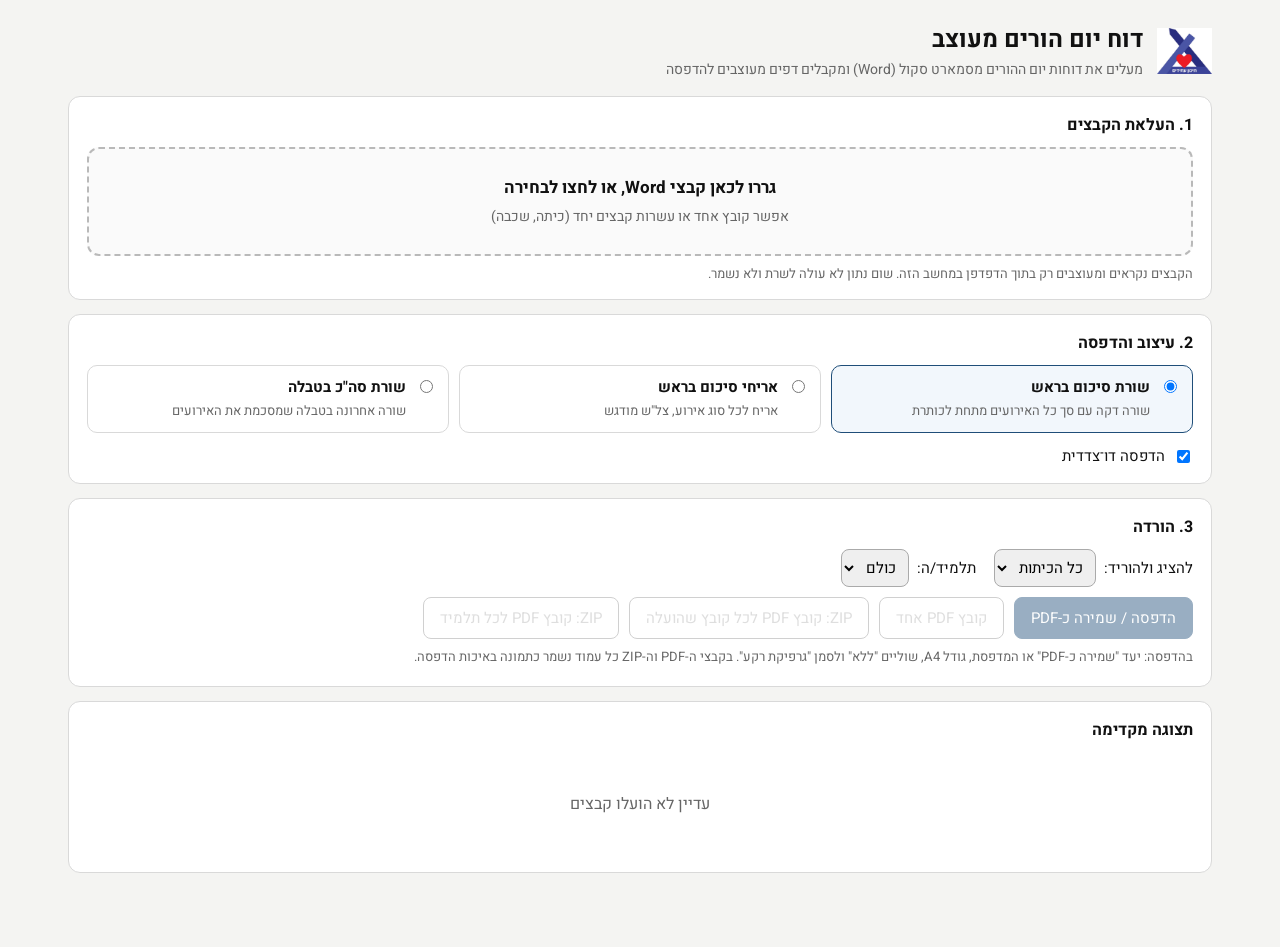
==== doch-meutzav/index.html @ 04aa6813 "הוספת דוח יום הורים מעוצב בתיקייה doch-meutzav אתר נפרד שמקבל קבצי Word של דוח יום ההורים מסמארט סקו" ====
<!doctype html>
<html lang="he" dir="rtl">
<head>
<meta charset="utf-8">
<meta name="viewport" content="width=device-width, initial-scale=1">
<title>דוח יום הורים מעוצב</title>
<style>
@font-face{font-family:'Heebo';font-weight:400;font-display:block;src:url([data-uri]) format('woff2');}
@font-face{font-family:'Heebo';font-weight:400;font-display:block;src:url([data-uri]) format('woff2');}
@font-face{font-family:'Heebo';font-weight:700;font-display:block;src:url([data-uri]) format('woff2');}
@font-face{font-family:'Heebo';font-weight:700;font-display:block;src:url([data-uri]) format('woff2');}
@font-face{font-family:'Frank Ruhl Libre';font-weight:400;font-display:block;src:url([data-uri]) format('woff2');}
@font-face{font-family:'Frank Ruhl Libre';font-weight:400;font-display:block;src:url([data-uri]) format('woff2');}
:root{--ink:#111;--mut:#666;--line:#d9d9d9;--bg:#f4f4f2;--acc:#1f4e79}
*{box-sizing:border-box}
body{margin:0;font-family:'Heebo',Arial,sans-serif;color:var(--ink);background:var(--bg);direction:rtl}
.app{max-width:1180px;margin:0 auto;padding:22px 18px 60px}
.top{display:flex;align-items:center;gap:14px;margin-bottom:16px}
.top img{height:46px}
.top h1{font-size:24px;margin:0;font-weight:700}
.top p{margin:2px 0 0;color:var(--mut);font-size:14px}
.card{background:#fff;border:1px solid var(--line);border-radius:12px;padding:16px 18px;margin-bottom:14px}
.card h2{font-size:16px;margin:0 0 10px;font-weight:700}
.drop{border:2px dashed #b9b9b9;border-radius:12px;padding:26px;text-align:center;cursor:pointer;background:#fafafa;transition:.15s}
.drop.over{border-color:var(--acc);background:#eef4fa}
.drop b{font-size:17px;display:block;margin-bottom:4px}
.drop span{color:var(--mut);font-size:14px}
.priv{font-size:13px;color:var(--mut);margin-top:8px}
.vars{display:grid;grid-template-columns:repeat(3,1fr);gap:10px}
.var{border:1.5px solid var(--line);border-radius:10px;padding:10px 12px;cursor:pointer;display:flex;gap:9px;align-items:flex-start}
.var input{margin-top:4px}
.var.on{border-color:var(--acc);background:#f2f7fc}
.var b{display:block;font-size:15px}.var span{font-size:13px;color:var(--mut)}
.row{display:flex;gap:18px;flex-wrap:wrap;align-items:center}
.sw{display:flex;gap:8px;align-items:center;font-size:15px}
.btns{display:flex;gap:10px;flex-wrap:wrap}
button{font-family:inherit;font-size:15px;border:1px solid #999;background:#fff;border-radius:8px;padding:9px 16px;cursor:pointer}
button.pri{background:var(--acc);border-color:var(--acc);color:#fff}
button:disabled{opacity:.45;cursor:default}
select{font-family:inherit;font-size:15px;padding:6px 8px;border-radius:8px;border:1px solid #aaa}
.stats{display:flex;gap:10px;flex-wrap:wrap;margin-bottom:8px}
.stat{background:var(--bg);border-radius:8px;padding:6px 12px;font-size:14px}.stat b{font-size:17px;margin-left:4px}
.warn{font-size:14px;margin:6px 0 0;padding:8px 12px;border-radius:8px;background:#fff6e5;border:1px solid #f0d49a}
.warn.err{background:#fdecec;border-color:#f1b5b5}
.warn ul{margin:4px 0 0;padding-right:18px}
.prog{height:8px;background:#eee;border-radius:4px;overflow:hidden;margin-top:10px;display:none}.prog div{height:100%;width:0;background:var(--acc);transition:width .2s}
.progt{font-size:13px;color:var(--mut);margin-top:4px}
.hint{font-size:13px;color:var(--mut)}
.hr{display:flex;flex-wrap:wrap;gap:8px 18px;font-size:14px}.hr label{display:flex;gap:6px;align-items:center}.hr .q{color:#a05a00;font-weight:700}
#pages{display:flex;flex-wrap:wrap;gap:14px;justify-content:center;padding:10px 0}
#pages .page{zoom:.5;box-shadow:0 1px 6px rgba(0,0,0,.18)}
.empty{color:var(--mut);text-align:center;padding:30px}
#stage{position:absolute;left:-20000px;top:0;visibility:hidden}
#exp{position:absolute;left:-20000px;top:0}

/* ---------------- report pages ---------------- */
.page{width:210mm;height:297mm;padding:11mm 12mm 11mm;position:relative;overflow:hidden;background:#fff;font-size:9.6pt;line-height:1.42;color:#111;direction:rtl;-webkit-print-color-adjust:exact;print-color-adjust:exact}
.pc{height:100%;display:flex;flex-direction:column}
.page b{font-weight:700}.page p{margin:0}.m{color:#666}
.page img{filter:grayscale(1)}
.lh{display:flex;align-items:center;justify-content:space-between;border-bottom:2pt solid #111;padding-bottom:2mm;margin-bottom:3mm}
.lh img{height:16mm;width:auto;max-width:24mm;object-fit:contain}
.lhc{text-align:center}.lhs{font-size:8.5pt;color:#444}.lht{font-size:15pt;font-weight:700;line-height:1.25}
.lhst{font-size:10.5pt}.lhs2{font-size:9pt;color:#333}
.ch{display:flex;justify-content:space-between;font-size:9pt;border-bottom:1pt solid #111;padding-bottom:1.2mm;margin-bottom:2.5mm}
.sstrip{border-top:1pt solid #111;border-bottom:1pt solid #111;padding:1.4mm 0;text-align:center;margin-bottom:3mm;font-size:9.6pt}
.sumh{font-weight:700;font-size:9.5pt;margin-bottom:1.2mm}
.st1row{display:grid;gap:2mm;text-align:center;margin-bottom:3.5mm}
.st1{border:.7pt solid #777;border-radius:2mm;padding:1.2mm}.st1.pos{border:1.6pt solid #111}
.st1v{font-size:15pt;font-weight:700;line-height:1.1}.st1n{font-size:8.3pt}
.tD{width:100%;border-collapse:collapse}
.tD th{background:#e6e6e6;font-size:9pt;padding:1mm;border:.6pt solid #777}
.tD td{border:.6pt solid #777;padding:1.5mm 2mm;vertical-align:top}
.tD tr{break-inside:avoid}
.tS{width:24mm}.tS b{font-size:10pt}.tS div{font-size:8.2pt;color:#555}
.tC .cm{font-family:'Frank Ruhl Libre',serif;font-size:10.6pt;line-height:1.45}
.tG{width:52mm}.tE{width:26mm;font-size:8.3pt;line-height:1.45}
.gl{display:flex;justify-content:space-between;gap:2mm;font-size:8.2pt;line-height:1.35;margin-bottom:.6mm}
.gt{flex:1}.scv{min-width:6mm;text-align:left;font-weight:700;font-size:9.3pt}.scv.na{font-weight:400;color:#777}
.evpos{font-weight:700}
.ttot td{border-top:1.5pt solid #111!important;background:#f0f0f0;font-size:9.4pt}
.legal{position:absolute;bottom:9mm;left:12mm;right:12mm;text-align:center;font-size:7.5pt;color:#444;border-top:.5pt solid #999;padding-top:1.5mm;line-height:1.5}
.pnum{position:absolute;bottom:4mm;left:12mm;font-size:7pt;color:#999}
.bdi{unicode-bidi:isolate}

@media print{
  @page{size:A4;margin:0}
  body{background:#fff}
  .app>*:not(#pagesCard){display:none!important}
  #pagesCard{border:none;padding:0;margin:0;background:none}
  #pagesCard>*:not(#pages){display:none!important}
  .app{max-width:none;padding:0}
  #pages{display:block;padding:0}
  #pages .page{zoom:1;box-shadow:none;page-break-after:always;break-after:page}
  #stage,#exp{display:none}
}
</style>
</head>
<body>
<div class="app">
  <div class="top">
    <img src="[data-uri]" alt="">
    <div><h1>דוח יום הורים מעוצב</h1><p>מעלים את דוחות יום ההורים מסמארט סקול (Word) ומקבלים דפים מעוצבים להדפסה</p></div>
  </div>

  <div class="card">
    <h2>1. העלאת הקבצים</h2>
    <div class="drop" id="drop"><b>גררו לכאן קבצי Word, או לחצו לבחירה</b><span>אפשר קובץ אחד או עשרות קבצים יחד (כיתה, שכבה)</span></div>
    <input type="file" id="file" accept=".docx" multiple hidden>
    <div class="priv">הקבצים נקראים ומעוצבים רק בתוך הדפדפן במחשב הזה. שום נתון לא עולה לשרת ולא נשמר.</div>
    <div id="loadInfo"></div>
  </div>

  <div class="card">
    <h2>2. עיצוב והדפסה</h2>
    <div class="vars" id="vars">
      <label class="var on"><input type="radio" name="v" value="1" checked><div><b>שורת סיכום בראש</b><span>שורה דקה עם סך כל האירועים מתחת לכותרת</span></div></label>
      <label class="var"><input type="radio" name="v" value="2"><div><b>אריחי סיכום בראש</b><span>אריח לכל סוג אירוע, צל"ש מודגש</span></div></label>
      <label class="var"><input type="radio" name="v" value="3"><div><b>שורת סה"כ בטבלה</b><span>שורה אחרונה בטבלה שמסכמת את האירועים</span></div></label>
    </div>
    <div id="hrBox" style="margin-top:12px"></div>
    <div class="row" style="margin-top:12px">
      <label class="sw"><input type="checkbox" id="duplex" checked> הדפסה דו־צדדית</label>
      <span class="hint" id="duplexHint"></span>
    </div>
  </div>

  <div class="card">
    <h2>3. הורדה</h2>
    <div class="row" style="margin-bottom:10px">
      <label class="sw">להציג ולהוריד: <select id="cls"><option value="">כל הכיתות</option></select></label>
      <label class="sw">תלמיד/ה: <select id="stu"><option value="">כולם</option></select></label>
    </div>
    <div class="btns">
      <button class="pri" id="bPrint" disabled>הדפסה / שמירה כ-PDF</button>
      <button id="bOne" disabled>קובץ PDF אחד</button>
      <button id="bZipFile" disabled>ZIP: קובץ PDF לכל קובץ שהועלה</button>
      <button id="bZipStu" disabled>ZIP: קובץ PDF לכל תלמיד</button>
    </div>
    <div class="hint" style="margin-top:8px" id="dlHint">בהדפסה: יעד "שמירה כ-PDF" או המדפסת, גודל A4, שוליים "ללא" ולסמן "גרפיקת רקע". בקבצי ה-PDF וה-ZIP כל עמוד נשמר כתמונה באיכות הדפסה.</div>
    <div class="prog" id="prog"><div></div></div><div class="progt" id="progt"></div>
  </div>

  <div class="card" id="pagesCard">
    <h2 id="pvTitle">תצוגה מקדימה</h2>
    <div id="pages"><div class="empty">עדיין לא הועלו קבצים</div></div>
  </div>
</div>
<div id="stage"></div>
<div id="exp"></div>

<script>/*!

JSZip v3.10.2 - A JavaScript class for generating and reading zip files
<http://stuartk.com/jszip>

(c) 2009-2016 Stuart Knightley <stuart [at] stuartk.com>
Dual licenced under the MIT license or GPLv3. See https://raw.github.com/Stuk/jszip/main/LICENSE.markdown.

JSZip uses the library pako released under the MIT license :
https://github.com/nodeca/pako/blob/main/LICENSE
*/

!function(e){if("object"==typeof exports&&"undefined"!=typeof module)module.exports=e();else if("function"==typeof define&&define.amd)define([],e);else{("undefined"!=typeof window?window:"undefined"!=typeof global?global:"undefined"!=typeof self?self:this).JSZip=e()}}(function(){return function s(a,o,h){function u(r,e){if(!o[r]){if(!a[r]){var t="function"==typeof require&&require;if(!e&&t)return t(r,!0);if(l)return l(r,!0);var n=new Error("Cannot find module '"+r+"'");throw n.code="MODULE_NOT_FOUND",n}var i=o[r]={exports:{}};a[r][0].call(i.exports,function(e){var t=a[r][1][e];return u(t||e)},i,i.exports,s,a,o,h)}return o[r].exports}for(var l="function"==typeof require&&require,e=0;e<h.length;e++)u(h[e]);return u}({1:[function(e,t,r){"use strict";var d=e("./utils"),c=e("./support"),p="ABCDEFGHIJKLMNOPQRSTUVWXYZabcdefghijklmnopqrstuvwxyz0123456789+/=";r.encode=function(e){for(var t,r,n,i,s,a,o,h=[],u=0,l=e.length,f=l,c="string"!==d.getTypeOf(e);u<e.length;)f=l-u,n=c?(t=e[u++],r=u<l?e[u++]:0,u<l?e[u++]:0):(t=e.charCodeAt(u++),r=u<l?e.charCodeAt(u++):0,u<l?e.charCodeAt(u++):0),i=t>>2,s=(3&t)<<4|r>>4,a=1<f?(15&r)<<2|n>>6:64,o=2<f?63&n:64,h.push(p.charAt(i)+p.charAt(s)+p.charAt(a)+p.charAt(o));return h.join("")},r.decode=function(e){var t,r,n,i,s,a,o=0,h=0,u="data:";if(e.substr(0,u.length)===u)throw new Error("Invalid base64 input, it looks like a data url.");var l,f=3*(e=e.replace(/[^A-Za-z0-9+/=]/g,"")).length/4;if(e.charAt(e.length-1)===p.charAt(64)&&f--,e.charAt(e.length-2)===p.charAt(64)&&f--,f%1!=0)throw new Error("Invalid base64 input, bad content length.");for(l=c.uint8array?new Uint8Array(0|f):new Array(0|f);o<e.length;)t=p.indexOf(e.charAt(o++))<<2|(i=p.indexOf(e.charAt(o++)))>>4,r=(15&i)<<4|(s=p.indexOf(e.charAt(o++)))>>2,n=(3&s)<<6|(a=p.indexOf(e.charAt(o++))),l[h++]=t,64!==s&&(l[h++]=r),64!==a&&(l[h++]=n);return l}},{"./support":30,"./utils":32}],2:[function(e,t,r){"use strict";var n=e("./external"),i=e("./stream/DataWorker"),s=e("./stream/Crc32Probe"),a=e("./stream/DataLengthProbe");function o(e,t,r,n,i){this.compressedSize=e,this.uncompressedSize=t,this.crc32=r,this.compression=n,this.compressedContent=i}o.prototype={getContentWorker:function(){var e=new i(n.Promise.resolve(this.compressedContent)).pipe(this.compression.uncompressWorker()).pipe(new a("data_length")),t=this;return e.on("end",function(){if(this.streamInfo.data_length!==t.uncompressedSize)throw new Error("Bug : uncompressed data size mismatch")}),e},getCompressedWorker:function(){return new i(n.Promise.resolve(this.compressedContent)).withStreamInfo("compressedSize",this.compressedSize).withStreamInfo("uncompressedSize",this.uncompressedSize).withStreamInfo("crc32",this.crc32).withStreamInfo("compression",this.compression)}},o.createWorkerFrom=function(e,t,r){return e.pipe(new s).pipe(new a("uncompressedSize")).pipe(t.compressWorker(r)).pipe(new a("compressedSize")).withStreamInfo("compression",t)},t.exports=o},{"./external":6,"./stream/Crc32Probe":25,"./stream/DataLengthProbe":26,"./stream/DataWorker":27}],3:[function(e,t,r){"use strict";var n=e("./stream/GenericWorker");r.STORE={magic:"\0\0",compressWorker:function(){return new n("STORE compression")},uncompressWorker:function(){return new n("STORE decompression")}},r.DEFLATE=e("./flate")},{"./flate":7,"./stream/GenericWorker":28}],4:[function(e,t,r){"use strict";var n=e("./utils");var o=function(){for(var e,t=[],r=0;r<256;r++){e=r;for(var n=0;n<8;n++)e=1&e?3988292384^e>>>1:e>>>1;t[r]=e}return t}();t.exports=function(e,t){return void 0!==e&&e.length?"string"!==n.getTypeOf(e)?function(e,t,r,n){var i=o,s=n+r;e^=-1;for(var a=n;a<s;a++)e=e>>>8^i[255&(e^t[a])];return-1^e}(0|t,e,e.length,0):function(e,t,r,n){var i=o,s=n+r;e^=-1;for(var a=n;a<s;a++)e=e>>>8^i[255&(e^t.charCodeAt(a))];return-1^e}(0|t,e,e.length,0):0}},{"./utils":32}],5:[function(e,t,r){"use strict";r.base64=!1,r.binary=!1,r.dir=!1,r.createFolders=!0,r.date=null,r.compression=null,r.compressionOptions=null,r.comment=null,r.unixPermissions=null,r.dosPermissions=null},{}],6:[function(e,t,r){"use strict";var n=null;n="undefined"!=typeof Promise?Promise:e("lie"),t.exports={Promise:n}},{lie:37}],7:[function(e,t,r){"use strict";var n="undefined"!=typeof Uint8Array&&"undefined"!=typeof Uint16Array&&"undefined"!=typeof Uint32Array,i=e("pako"),s=e("./utils"),a=e("./stream/GenericWorker"),o=n?"uint8array":"array";function h(e,t){a.call(this,"FlateWorker/"+e),this._pako=null,this._pakoAction=e,this._pakoOptions=t,this.meta={}}r.magic="\b\0",s.inherits(h,a),h.prototype.processChunk=function(e){this.meta=e.meta,null===this._pako&&this._createPako(),this._pako.push(s.transformTo(o,e.data),!1)},h.prototype.flush=function(){a.prototype.flush.call(this),null===this._pako&&this._createPako(),this._pako.push([],!0)},h.prototype.cleanUp=function(){a.prototype.cleanUp.call(this),this._pako=null},h.prototype._createPako=function(){this._pako=new i[this._pakoAction]({raw:!0,level:this._pakoOptions.level||-1});var t=this;this._pako.onData=function(e){t.push({data:e,meta:t.meta})}},r.compressWorker=function(e){return new h("Deflate",e)},r.uncompressWorker=function(){return new h("Inflate",{})}},{"./stream/GenericWorker":28,"./utils":32,pako:38}],8:[function(e,t,r){"use strict";function A(e,t){var r,n="";for(r=0;r<t;r++)n+=String.fromCharCode(255&e),e>>>=8;return n}function n(e,t,r,n,i,s){var a,o,h=e.file,u=e.compression,l=s!==O.utf8encode,f=I.transformTo("string",s(h.name)),c=I.transformTo("string",O.utf8encode(h.name)),d=h.comment,p=I.transformTo("string",s(d)),m=I.transformTo("string",O.utf8encode(d)),_=c.length!==h.name.length,g=m.length!==d.length,b="",v="",y="",w=h.dir,k=h.date,x={crc32:0,compressedSize:0,uncompressedSize:0};t&&!r||(x.crc32=e.crc32,x.compressedSize=e.compressedSize,x.uncompressedSize=e.uncompressedSize);var S=0;t&&(S|=8),l||!_&&!g||(S|=2048);var z=0,C=0;w&&(z|=16),"UNIX"===i?(C=798,z|=function(e,t){var r=e;return e||(r=t?16893:33204),(65535&r)<<16}(h.unixPermissions,w)):(C=20,z|=function(e){return 63&(e||0)}(h.dosPermissions)),a=k.getUTCHours(),a<<=6,a|=k.getUTCMinutes(),a<<=5,a|=k.getUTCSeconds()/2,o=k.getUTCFullYear()-1980,o<<=4,o|=k.getUTCMonth()+1,o<<=5,o|=k.getUTCDate(),_&&(v=A(1,1)+A(B(f),4)+c,b+="up"+A(v.length,2)+v),g&&(y=A(1,1)+A(B(p),4)+m,b+="uc"+A(y.length,2)+y);var E="";return E+="\n\0",E+=A(S,2),E+=u.magic,E+=A(a,2),E+=A(o,2),E+=A(x.crc32,4),E+=A(x.compressedSize,4),E+=A(x.uncompressedSize,4),E+=A(f.length,2),E+=A(b.length,2),{fileRecord:R.LOCAL_FILE_HEADER+E+f+b,dirRecord:R.CENTRAL_FILE_HEADER+A(C,2)+E+A(p.length,2)+"\0\0\0\0"+A(z,4)+A(n,4)+f+b+p}}var I=e("../utils"),i=e("../stream/GenericWorker"),O=e("../utf8"),B=e("../crc32"),R=e("../signature");function s(e,t,r,n){i.call(this,"ZipFileWorker"),this.bytesWritten=0,this.zipComment=t,this.zipPlatform=r,this.encodeFileName=n,this.streamFiles=e,this.accumulate=!1,this.contentBuffer=[],this.dirRecords=[],this.currentSourceOffset=0,this.entriesCount=0,this.currentFile=null,this._sources=[]}I.inherits(s,i),s.prototype.push=function(e){var t=e.meta.percent||0,r=this.entriesCount,n=this._sources.length;this.accumulate?this.contentBuffer.push(e):(this.bytesWritten+=e.data.length,i.prototype.push.call(this,{data:e.data,meta:{currentFile:this.currentFile,percent:r?(t+100*(r-n-1))/r:100}}))},s.prototype.openedSource=function(e){this.currentSourceOffset=this.bytesWritten,this.currentFile=e.file.name;var t=this.streamFiles&&!e.file.dir;if(t){var r=n(e,t,!1,this.currentSourceOffset,this.zipPlatform,this.encodeFileName);this.push({data:r.fileRecord,meta:{percent:0}})}else this.accumulate=!0},s.prototype.closedSource=function(e){this.accumulate=!1;var t=this.streamFiles&&!e.file.dir,r=n(e,t,!0,this.currentSourceOffset,this.zipPlatform,this.encodeFileName);if(this.dirRecords.push(r.dirRecord),t)this.push({data:function(e){return R.DATA_DESCRIPTOR+A(e.crc32,4)+A(e.compressedSize,4)+A(e.uncompressedSize,4)}(e),meta:{percent:100}});else for(this.push({data:r.fileRecord,meta:{percent:0}});this.contentBuffer.length;)this.push(this.contentBuffer.shift());this.currentFile=null},s.prototype.flush=function(){for(var e=this.bytesWritten,t=0;t<this.dirRecords.length;t++)this.push({data:this.dirRecords[t],meta:{percent:100}});var r=this.bytesWritten-e,n=function(e,t,r,n,i){var s=I.transformTo("string",i(n));return R.CENTRAL_DIRECTORY_END+"\0\0\0\0"+A(e,2)+A(e,2)+A(t,4)+A(r,4)+A(s.length,2)+s}(this.dirRecords.length,r,e,this.zipComment,this.encodeFileName);this.push({data:n,meta:{percent:100}})},s.prototype.prepareNextSource=function(){this.previous=this._sources.shift(),this.openedSource(this.previous.streamInfo),this.isPaused?this.previous.pause():this.previous.resume()},s.prototype.registerPrevious=function(e){this._sources.push(e);var t=this;return e.on("data",function(e){t.processChunk(e)}),e.on("end",function(){t.closedSource(t.previous.streamInfo),t._sources.length?t.prepareNextSource():t.end()}),e.on("error",function(e){t.error(e)}),this},s.prototype.resume=function(){return!!i.prototype.resume.call(this)&&(!this.previous&&this._sources.length?(this.prepareNextSource(),!0):this.previous||this._sources.length||this.generatedError?void 0:(this.end(),!0))},s.prototype.error=function(e){var t=this._sources;if(!i.prototype.error.call(this,e))return!1;for(var r=0;r<t.length;r++)try{t[r].error(e)}catch(e){}return!0},s.prototype.lock=function(){i.prototype.lock.call(this);for(var e=this._sources,t=0;t<e.length;t++)e[t].lock()},t.exports=s},{"../crc32":4,"../signature":23,"../stream/GenericWorker":28,"../utf8":31,"../utils":32}],9:[function(e,t,r){"use strict";var u=e("../compressions"),n=e("./ZipFileWorker");r.generateWorker=function(e,a,t){var o=new n(a.streamFiles,t,a.platform,a.encodeFileName),h=0;try{e.forEach(function(e,t){h++;var r=function(e,t){var r=e||t,n=u[r];if(!n)throw new Error(r+" is not a valid compression method !");return n}(t.options.compression,a.compression),n=t.options.compressionOptions||a.compressionOptions||{},i=t.dir,s=t.date;t._compressWorker(r,n).withStreamInfo("file",{name:e,dir:i,date:s,comment:t.comment||"",unixPermissions:t.unixPermissions,dosPermissions:t.dosPermissions}).pipe(o)}),o.entriesCount=h}catch(e){o.error(e)}return o}},{"../compressions":3,"./ZipFileWorker":8}],10:[function(e,t,r){"use strict";function n(){if(!(this instanceof n))return new n;if(arguments.length)throw new Error("The constructor with parameters has been removed in JSZip 3.0, please check the upgrade guide.");this.files=Object.create(null),this.comment=null,this.root="",this.clone=function(){var e=new n;for(var t in this)"function"!=typeof this[t]&&(e[t]=this[t]);return e}}(n.prototype=e("./object")).loadAsync=e("./load"),n.support=e("./support"),n.defaults=e("./defaults"),n.version="3.10.2",n.loadAsync=function(e,t){return(new n).loadAsync(e,t)},n.external=e("./external"),t.exports=n},{"./defaults":5,"./external":6,"./load":11,"./object":15,"./support":30}],11:[function(e,t,r){"use strict";var u=e("./utils"),i=e("./external"),n=e("./utf8"),s=e("./zipEntries"),a=e("./stream/Crc32Probe"),l=e("./nodejsUtils");function f(n){return new i.Promise(function(e,t){var r=n.decompressed.getContentWorker().pipe(new a);r.on("error",function(e){t(e)}).on("end",function(){r.streamInfo.crc32!==n.decompressed.crc32?t(new Error("Corrupted zip : CRC32 mismatch")):e()}).resume()})}t.exports=function(e,o){var h=this;return o=u.extend(o||{},{base64:!1,checkCRC32:!1,optimizedBinaryString:!1,createFolders:!1,decodeFileName:n.utf8decode}),l.isNode&&l.isStream(e)?i.Promise.reject(new Error("JSZip can't accept a stream when loading a zip file.")):u.prepareContent("the loaded zip file",e,!0,o.optimizedBinaryString,o.base64).then(function(e){var t=new s(o);return t.load(e),t}).then(function(e){var t=[i.Promise.resolve(e)],r=e.files;if(o.checkCRC32)for(var n=0;n<r.length;n++)t.push(f(r[n]));return i.Promise.all(t)}).then(function(e){for(var t=e.shift(),r=t.files,n=0;n<r.length;n++){var i=r[n],s=i.fileNameStr,a=u.resolve(i.fileNameStr);h.file(a,i.decompressed,{binary:!0,optimizedBinaryString:!0,date:i.date,dir:i.dir,comment:i.fileCommentStr.length?i.fileCommentStr:null,unixPermissions:i.unixPermissions,dosPermissions:i.dosPermissions,createFolders:o.createFolders}),i.dir||(h.file(a).unsafeOriginalName=s)}return t.zipComment.length&&(h.comment=t.zipComment),h})}},{"./external":6,"./nodejsUtils":14,"./stream/Crc32Probe":25,"./utf8":31,"./utils":32,"./zipEntries":33}],12:[function(e,t,r){"use strict";var n=e("../utils"),i=e("../stream/GenericWorker");function s(e,t){i.call(this,"Nodejs stream input adapter for "+e),this._upstreamEnded=!1,this._bindStream(t)}n.inherits(s,i),s.prototype._bindStream=function(e){var t=this;(this._stream=e).pause(),e.on("data",function(e){t.push({data:e,meta:{percent:0}})}).on("error",function(e){t.isPaused?this.generatedError=e:t.error(e)}).on("end",function(){t.isPaused?t._upstreamEnded=!0:t.end()})},s.prototype.pause=function(){return!!i.prototype.pause.call(this)&&(this._stream.pause(),!0)},s.prototype.resume=function(){return!!i.prototype.resume.call(this)&&(this._upstreamEnded?this.end():this._stream.resume(),!0)},t.exports=s},{"../stream/GenericWorker":28,"../utils":32}],13:[function(e,t,r){"use strict";var i=e("readable-stream").Readable;function n(e,t,r){i.call(this,t),this._helper=e;var n=this;e.on("data",function(e,t){n.push(e)||n._helper.pause(),r&&r(t)}).on("error",function(e){n.emit("error",e)}).on("end",function(){n.push(null)})}e("../utils").inherits(n,i),n.prototype._read=function(){this._helper.resume()},t.exports=n},{"../utils":32,"readable-stream":16}],14:[function(e,t,r){"use strict";t.exports={isNode:"undefined"!=typeof Buffer,newBufferFrom:function(e,t){if(Buffer.from&&Buffer.from!==Uint8Array.from)return Buffer.from(e,t);if("number"==typeof e)throw new Error('The "data" argument must not be a number');return new Buffer(e,t)},allocBuffer:function(e){if(Buffer.alloc)return Buffer.alloc(e);var t=new Buffer(e);return t.fill(0),t},isBuffer:function(e){return Buffer.isBuffer(e)},isStream:function(e){return e&&"function"==typeof e.on&&"function"==typeof e.pause&&"function"==typeof e.resume}}},{}],15:[function(e,t,r){"use strict";function s(e,t,r){var n,i=u.getTypeOf(t),s=u.extend(r||{},f);s.date=s.date||new Date,null!==s.compression&&(s.compression=s.compression.toUpperCase()),"string"==typeof s.unixPermissions&&(s.unixPermissions=parseInt(s.unixPermissions,8)),s.unixPermissions&&16384&s.unixPermissions&&(s.dir=!0),s.dosPermissions&&16&s.dosPermissions&&(s.dir=!0),s.dir&&(e=g(e)),s.createFolders&&(n=_(e))&&b.call(this,n,!0);var a="string"===i&&!1===s.binary&&!1===s.base64;r&&void 0!==r.binary||(s.binary=!a),(t instanceof c&&0===t.uncompressedSize||s.dir||!t||0===t.length)&&(s.base64=!1,s.binary=!0,t="",s.compression="STORE",i="string");var o=null;o=t instanceof c||t instanceof l?t:p.isNode&&p.isStream(t)?new m(e,t):u.prepareContent(e,t,s.binary,s.optimizedBinaryString,s.base64);var h=new d(e,o,s);this.files[e]=h}var i=e("./utf8"),u=e("./utils"),l=e("./stream/GenericWorker"),a=e("./stream/StreamHelper"),f=e("./defaults"),c=e("./compressedObject"),d=e("./zipObject"),o=e("./generate"),p=e("./nodejsUtils"),m=e("./nodejs/NodejsStreamInputAdapter"),_=function(e){"/"===e.slice(-1)&&(e=e.substring(0,e.length-1));var t=e.lastIndexOf("/");return 0<t?e.substring(0,t):""},g=function(e){return"/"!==e.slice(-1)&&(e+="/"),e},b=function(e,t){return t=void 0!==t?t:f.createFolders,e=g(e),this.files[e]||s.call(this,e,null,{dir:!0,createFolders:t}),this.files[e]};function h(e){return"[object RegExp]"===Object.prototype.toString.call(e)}var n={load:function(){throw new Error("This method has been removed in JSZip 3.0, please check the upgrade guide.")},forEach:function(e){var t,r,n;for(t in this.files)n=this.files[t],(r=t.slice(this.root.length,t.length))&&t.slice(0,this.root.length)===this.root&&e(r,n)},filter:function(r){var n=[];return this.forEach(function(e,t){r(e,t)&&n.push(t)}),n},file:function(e,t,r){if(1!==arguments.length)return e=this.root+e,s.call(this,e,t,r),this;if(h(e)){var n=e;return this.filter(function(e,t){return!t.dir&&n.test(e)})}var i=this.files[this.root+e];return i&&!i.dir?i:null},folder:function(r){if(!r)return this;if(h(r))return this.filter(function(e,t){return t.dir&&r.test(e)});var e=this.root+r,t=b.call(this,e),n=this.clone();return n.root=t.name,n},remove:function(r){r=this.root+r;var e=this.files[r];if(e||("/"!==r.slice(-1)&&(r+="/"),e=this.files[r]),e&&!e.dir)delete this.files[r];else for(var t=this.filter(function(e,t){return t.name.slice(0,r.length)===r}),n=0;n<t.length;n++)delete this.files[t[n].name];return this},generate:function(){throw new Error("This method has been removed in JSZip 3.0, please check the upgrade guide.")},generateInternalStream:function(e){var t,r={};try{if((r=u.extend(e||{},{streamFiles:!1,compression:"STORE",compressionOptions:null,type:"",platform:"DOS",comment:null,mimeType:"application/zip",encodeFileName:i.utf8encode})).type=r.type.toLowerCase(),r.compression=r.compression.toUpperCase(),"binarystring"===r.type&&(r.type="string"),!r.type)throw new Error("No output type specified.");u.checkSupport(r.type),"darwin"!==r.platform&&"freebsd"!==r.platform&&"linux"!==r.platform&&"sunos"!==r.platform||(r.platform="UNIX"),"win32"===r.platform&&(r.platform="DOS");var n=r.comment||this.comment||"";t=o.generateWorker(this,r,n)}catch(e){(t=new l("error")).error(e)}return new a(t,r.type||"string",r.mimeType)},generateAsync:function(e,t){return this.generateInternalStream(e).accumulate(t)},generateNodeStream:function(e,t){return(e=e||{}).type||(e.type="nodebuffer"),this.generateInternalStream(e).toNodejsStream(t)}};t.exports=n},{"./compressedObject":2,"./defaults":5,"./generate":9,"./nodejs/NodejsStreamInputAdapter":12,"./nodejsUtils":14,"./stream/GenericWorker":28,"./stream/StreamHelper":29,"./utf8":31,"./utils":32,"./zipObject":35}],16:[function(e,t,r){"use strict";t.exports=e("stream")},{stream:void 0}],17:[function(e,t,r){"use strict";var n=e("./DataReader");function i(e){n.call(this,e);for(var t=0;t<this.data.length;t++)e[t]=255&e[t]}e("../utils").inherits(i,n),i.prototype.byteAt=function(e){return this.data[this.zero+e]},i.prototype.lastIndexOfSignature=function(e){for(var t=e.charCodeAt(0),r=e.charCodeAt(1),n=e.charCodeAt(2),i=e.charCodeAt(3),s=this.length-4;0<=s;--s)if(this.data[s]===t&&this.data[s+1]===r&&this.data[s+2]===n&&this.data[s+3]===i)return s-this.zero;return-1},i.prototype.readAndCheckSignature=function(e){var t=e.charCodeAt(0),r=e.charCodeAt(1),n=e.charCodeAt(2),i=e.charCodeAt(3),s=this.readData(4);return t===s[0]&&r===s[1]&&n===s[2]&&i===s[3]},i.prototype.readData=function(e){if(this.checkOffset(e),0===e)return[];var t=this.data.slice(this.zero+this.index,this.zero+this.index+e);return this.index+=e,t},t.exports=i},{"../utils":32,"./DataReader":18}],18:[function(e,t,r){"use strict";var n=e("../utils");function i(e){this.data=e,this.length=e.length,this.index=0,this.zero=0}i.prototype={checkOffset:function(e){this.checkIndex(this.index+e)},checkIndex:function(e){if(this.length<this.zero+e||e<0)throw new Error("End of data reached (data length = "+this.length+", asked index = "+e+"). Corrupted zip ?")},setIndex:function(e){this.checkIndex(e),this.index=e},skip:function(e){this.setIndex(this.index+e)},byteAt:function(){},readInt:function(e){var t,r=0;for(this.checkOffset(e),t=this.index+e-1;t>=this.index;t--)r=(r<<8)+this.byteAt(t);return this.index+=e,r},readString:function(e){return n.transformTo("string",this.readData(e))},readData:function(){},lastIndexOfSignature:function(){},readAndCheckSignature:function(){},readDate:function(){var e=this.readInt(4);return new Date(Date.UTC(1980+(e>>25&127),(e>>21&15)-1,e>>16&31,e>>11&31,e>>5&63,(31&e)<<1))}},t.exports=i},{"../utils":32}],19:[function(e,t,r){"use strict";var n=e("./Uint8ArrayReader");function i(e){n.call(this,e)}e("../utils").inherits(i,n),i.prototype.readData=function(e){this.checkOffset(e);var t=this.data.slice(this.zero+this.index,this.zero+this.index+e);return this.index+=e,t},t.exports=i},{"../utils":32,"./Uint8ArrayReader":21}],20:[function(e,t,r){"use strict";var n=e("./DataReader");function i(e){n.call(this,e)}e("../utils").inherits(i,n),i.prototype.byteAt=function(e){return this.data.charCodeAt(this.zero+e)},i.prototype.lastIndexOfSignature=function(e){return this.data.lastIndexOf(e)-this.zero},i.prototype.readAndCheckSignature=function(e){return e===this.readData(4)},i.prototype.readData=function(e){this.checkOffset(e);var t=this.data.slice(this.zero+this.index,this.zero+this.index+e);return this.index+=e,t},t.exports=i},{"../utils":32,"./DataReader":18}],21:[function(e,t,r){"use strict";var n=e("./ArrayReader");function i(e){n.call(this,e)}e("../utils").inherits(i,n),i.prototype.readData=function(e){if(this.checkOffset(e),0===e)return new Uint8Array(0);var t=this.data.subarray(this.zero+this.index,this.zero+this.index+e);return this.index+=e,t},t.exports=i},{"../utils":32,"./ArrayReader":17}],22:[function(e,t,r){"use strict";var n=e("../utils"),i=e("../support"),s=e("./ArrayReader"),a=e("./StringReader"),o=e("./NodeBufferReader"),h=e("./Uint8ArrayReader");t.exports=function(e){var t=n.getTypeOf(e);return n.checkSupport(t),"string"!==t||i.uint8array?"nodebuffer"===t?new o(e):i.uint8array?new h(n.transformTo("uint8array",e)):new s(n.transformTo("array",e)):new a(e)}},{"../support":30,"../utils":32,"./ArrayReader":17,"./NodeBufferReader":19,"./StringReader":20,"./Uint8ArrayReader":21}],23:[function(e,t,r){"use strict";r.LOCAL_FILE_HEADER="PK",r.CENTRAL_FILE_HEADER="PK",r.CENTRAL_DIRECTORY_END="PK",r.ZIP64_CENTRAL_DIRECTORY_LOCATOR="PK",r.ZIP64_CENTRAL_DIRECTORY_END="PK",r.DATA_DESCRIPTOR="PK\b"},{}],24:[function(e,t,r){"use strict";var n=e("./GenericWorker"),i=e("../utils");function s(e){n.call(this,"ConvertWorker to "+e),this.destType=e}i.inherits(s,n),s.prototype.processChunk=function(e){this.push({data:i.transformTo(this.destType,e.data),meta:e.meta})},t.exports=s},{"../utils":32,"./GenericWorker":28}],25:[function(e,t,r){"use strict";var n=e("./GenericWorker"),i=e("../crc32");function s(){n.call(this,"Crc32Probe"),this.withStreamInfo("crc32",0)}e("../utils").inherits(s,n),s.prototype.processChunk=function(e){this.streamInfo.crc32=i(e.data,this.streamInfo.crc32||0),this.push(e)},t.exports=s},{"../crc32":4,"../utils":32,"./GenericWorker":28}],26:[function(e,t,r){"use strict";var n=e("../utils"),i=e("./GenericWorker");function s(e){i.call(this,"DataLengthProbe for "+e),this.propName=e,this.withStreamInfo(e,0)}n.inherits(s,i),s.prototype.processChunk=function(e){if(e){var t=this.streamInfo[this.propName]||0;this.streamInfo[this.propName]=t+e.data.length}i.prototype.processChunk.call(this,e)},t.exports=s},{"../utils":32,"./GenericWorker":28}],27:[function(e,t,r){"use strict";var n=e("../utils"),i=e("./GenericWorker");function s(e){i.call(this,"DataWorker");var t=this;this.dataIsReady=!1,this.index=0,this.max=0,this.data=null,this.type="",this._tickScheduled=!1,e.then(function(e){t.dataIsReady=!0,t.data=e,t.max=e&&e.length||0,t.type=n.getTypeOf(e),t.isPaused||t._tickAndRepeat()},function(e){t.error(e)})}n.inherits(s,i),s.prototype.cleanUp=function(){i.prototype.cleanUp.call(this),this.data=null},s.prototype.resume=function(){return!!i.prototype.resume.call(this)&&(!this._tickScheduled&&this.dataIsReady&&(this._tickScheduled=!0,n.delay(this._tickAndRepeat,[],this)),!0)},s.prototype._tickAndRepeat=function(){this._tickScheduled=!1,this.isPaused||this.isFinished||(this._tick(),this.isFinished||(n.delay(this._tickAndRepeat,[],this),this._tickScheduled=!0))},s.prototype._tick=function(){if(this.isPaused||this.isFinished)return!1;var e=null,t=Math.min(this.max,this.index+16384);if(this.index>=this.max)return this.end();switch(this.type){case"string":e=this.data.substring(this.index,t);break;case"uint8array":e=this.data.subarray(this.index,t);break;case"array":case"nodebuffer":e=this.data.slice(this.index,t)}return this.index=t,this.push({data:e,meta:{percent:this.max?this.index/this.max*100:0}})},t.exports=s},{"../utils":32,"./GenericWorker":28}],28:[function(e,t,r){"use strict";function n(e){this.name=e||"default",this.streamInfo={},this.generatedError=null,this.extraStreamInfo={},this.isPaused=!0,this.isFinished=!1,this.isLocked=!1,this._listeners={data:[],end:[],error:[]},this.previous=null}n.prototype={push:function(e){this.emit("data",e)},end:function(){if(this.isFinished)return!1;this.flush();try{this.emit("end"),this.cleanUp(),this.isFinished=!0}catch(e){this.emit("error",e)}return!0},error:function(e){return!this.isFinished&&(this.isPaused?this.generatedError=e:(this.isFinished=!0,this.emit("error",e),this.previous&&this.previous.error(e),this.cleanUp()),!0)},on:function(e,t){return this._listeners[e].push(t),this},cleanUp:function(){this.streamInfo=this.generatedError=this.extraStreamInfo=null,this._listeners=[]},emit:function(e,t){if(this._listeners[e])for(var r=0;r<this._listeners[e].length;r++)this._listeners[e][r].call(this,t)},pipe:function(e){return e.registerPrevious(this)},registerPrevious:function(e){if(this.isLocked)throw new Error("The stream '"+this+"' has already been used.");this.streamInfo=e.streamInfo,this.mergeStreamInfo(),this.previous=e;var t=this;return e.on("data",function(e){t.processChunk(e)}),e.on("end",function(){t.end()}),e.on("error",function(e){t.error(e)}),this},pause:function(){return!this.isPaused&&!this.isFinished&&(this.isPaused=!0,this.previous&&this.previous.pause(),!0)},resume:function(){if(!this.isPaused||this.isFinished)return!1;var e=this.isPaused=!1;return this.generatedError&&(this.error(this.generatedError),e=!0),this.previous&&this.previous.resume(),!e},flush:function(){},processChunk:function(e){this.push(e)},withStreamInfo:function(e,t){return this.extraStreamInfo[e]=t,this.mergeStreamInfo(),this},mergeStreamInfo:function(){for(var e in this.extraStreamInfo)Object.prototype.hasOwnProperty.call(this.extraStreamInfo,e)&&(this.streamInfo[e]=this.extraStreamInfo[e])},lock:function(){if(this.isLocked)throw new Error("The stream '"+this+"' has already been used.");this.isLocked=!0,this.previous&&this.previous.lock()},toString:function(){var e="Worker "+this.name;return this.previous?this.previous+" -> "+e:e}},t.exports=n},{}],29:[function(e,t,r){"use strict";var h=e("../utils"),i=e("./ConvertWorker"),s=e("./GenericWorker"),u=e("../base64"),n=e("../support"),a=e("../external"),o=null;if(n.nodestream)try{o=e("../nodejs/NodejsStreamOutputAdapter")}catch(e){}function l(e,o){return new a.Promise(function(t,r){var n=[],i=e._internalType,s=e._outputType,a=e._mimeType;e.on("data",function(e,t){n.push(e),o&&o(t)}).on("error",function(e){n=[],r(e)}).on("end",function(){try{var e=function(e,t,r){switch(e){case"blob":return h.newBlob(h.transformTo("arraybuffer",t),r);case"base64":return u.encode(t);default:return h.transformTo(e,t)}}(s,function(e,t){var r,n=0,i=null,s=0;for(r=0;r<t.length;r++)s+=t[r].length;switch(e){case"string":return t.join("");case"array":return Array.prototype.concat.apply([],t);case"uint8array":for(i=new Uint8Array(s),r=0;r<t.length;r++)i.set(t[r],n),n+=t[r].length;return i;case"nodebuffer":return Buffer.concat(t);default:throw new Error("concat : unsupported type '"+e+"'")}}(i,n),a);t(e)}catch(e){r(e)}n=[]}).resume()})}function f(e,t,r){var n=t;switch(t){case"blob":case"arraybuffer":n="uint8array";break;case"base64":n="string"}try{this._internalType=n,this._outputType=t,this._mimeType=r,h.checkSupport(n),this._worker=e.pipe(new i(n)),e.lock()}catch(e){this._worker=new s("error"),this._worker.error(e)}}f.prototype={accumulate:function(e){return l(this,e)},on:function(e,t){var r=this;return"data"===e?this._worker.on(e,function(e){t.call(r,e.data,e.meta)}):this._worker.on(e,function(){h.delay(t,arguments,r)}),this},resume:function(){return h.delay(this._worker.resume,[],this._worker),this},pause:function(){return this._worker.pause(),this},toNodejsStream:function(e){if(h.checkSupport("nodestream"),"nodebuffer"!==this._outputType)throw new Error(this._outputType+" is not supported by this method");return new o(this,{objectMode:"nodebuffer"!==this._outputType},e)}},t.exports=f},{"../base64":1,"../external":6,"../nodejs/NodejsStreamOutputAdapter":13,"../support":30,"../utils":32,"./ConvertWorker":24,"./GenericWorker":28}],30:[function(e,t,r){"use strict";if(r.base64=!0,r.array=!0,r.string=!0,r.arraybuffer="undefined"!=typeof ArrayBuffer&&"undefined"!=typeof Uint8Array,r.nodebuffer="undefined"!=typeof Buffer,r.uint8array="undefined"!=typeof Uint8Array,"undefined"==typeof ArrayBuffer)r.blob=!1;else{var n=new ArrayBuffer(0);try{r.blob=0===new Blob([n],{type:"application/zip"}).size}catch(e){try{var i=new(self.BlobBuilder||self.WebKitBlobBuilder||self.MozBlobBuilder||self.MSBlobBuilder);i.append(n),r.blob=0===i.getBlob("application/zip").size}catch(e){r.blob=!1}}}try{r.nodestream=!!e("readable-stream").Readable}catch(e){r.nodestream=!1}},{"readable-stream":16}],31:[function(e,t,s){"use strict";for(var o=e("./utils"),h=e("./support"),r=e("./nodejsUtils"),n=e("./stream/GenericWorker"),u=new Array(256),i=0;i<256;i++)u[i]=252<=i?6:248<=i?5:240<=i?4:224<=i?3:192<=i?2:1;u[254]=u[254]=1;function a(){n.call(this,"utf-8 decode"),this.leftOver=null}function l(){n.call(this,"utf-8 encode")}s.utf8encode=function(e){return h.nodebuffer?r.newBufferFrom(e,"utf-8"):function(e){var t,r,n,i,s,a=e.length,o=0;for(i=0;i<a;i++)55296==(64512&(r=e.charCodeAt(i)))&&i+1<a&&56320==(64512&(n=e.charCodeAt(i+1)))&&(r=65536+(r-55296<<10)+(n-56320),i++),o+=r<128?1:r<2048?2:r<65536?3:4;for(t=h.uint8array?new Uint8Array(o):new Array(o),i=s=0;s<o;i++)55296==(64512&(r=e.charCodeAt(i)))&&i+1<a&&56320==(64512&(n=e.charCodeAt(i+1)))&&(r=65536+(r-55296<<10)+(n-56320),i++),r<128?t[s++]=r:(r<2048?t[s++]=192|r>>>6:(r<65536?t[s++]=224|r>>>12:(t[s++]=240|r>>>18,t[s++]=128|r>>>12&63),t[s++]=128|r>>>6&63),t[s++]=128|63&r);return t}(e)},s.utf8decode=function(e){return h.nodebuffer?o.transformTo("nodebuffer",e).toString("utf-8"):function(e){var t,r,n,i,s=e.length,a=new Array(2*s);for(t=r=0;t<s;)if((n=e[t++])<128)a[r++]=n;else if(4<(i=u[n]))a[r++]=65533,t+=i-1;else{for(n&=2===i?31:3===i?15:7;1<i&&t<s;)n=n<<6|63&e[t++],i--;1<i?a[r++]=65533:n<65536?a[r++]=n:(n-=65536,a[r++]=55296|n>>10&1023,a[r++]=56320|1023&n)}return a.length!==r&&(a.subarray?a=a.subarray(0,r):a.length=r),o.applyFromCharCode(a)}(e=o.transformTo(h.uint8array?"uint8array":"array",e))},o.inherits(a,n),a.prototype.processChunk=function(e){var t=o.transformTo(h.uint8array?"uint8array":"array",e.data);if(this.leftOver&&this.leftOver.length){if(h.uint8array){var r=t;(t=new Uint8Array(r.length+this.leftOver.length)).set(this.leftOver,0),t.set(r,this.leftOver.length)}else t=this.leftOver.concat(t);this.leftOver=null}var n=function(e,t){var r;for((t=t||e.length)>e.length&&(t=e.length),r=t-1;0<=r&&128==(192&e[r]);)r--;return r<0?t:0===r?t:r+u[e[r]]>t?r:t}(t),i=t;n!==t.length&&(h.uint8array?(i=t.subarray(0,n),this.leftOver=t.subarray(n,t.length)):(i=t.slice(0,n),this.leftOver=t.slice(n,t.length))),this.push({data:s.utf8decode(i),meta:e.meta})},a.prototype.flush=function(){this.leftOver&&this.leftOver.length&&(this.push({data:s.utf8decode(this.leftOver),meta:{}}),this.leftOver=null)},s.Utf8DecodeWorker=a,o.inherits(l,n),l.prototype.processChunk=function(e){this.push({data:s.utf8encode(e.data),meta:e.meta})},s.Utf8EncodeWorker=l},{"./nodejsUtils":14,"./stream/GenericWorker":28,"./support":30,"./utils":32}],32:[function(e,t,a){"use strict";var o=e("./support"),h=e("./base64"),r=e("./nodejsUtils"),u=e("./external");function n(e){return e}function l(e,t){for(var r=0;r<e.length;++r)t[r]=255&e.charCodeAt(r);return t}e("setimmediate"),a.newBlob=function(t,r){a.checkSupport("blob");try{return new Blob([t],{type:r})}catch(e){try{var n=new(self.BlobBuilder||self.WebKitBlobBuilder||self.MozBlobBuilder||self.MSBlobBuilder);return n.append(t),n.getBlob(r)}catch(e){throw new Error("Bug : can't construct the Blob.")}}};var i={stringifyByChunk:function(e,t,r){var n=[],i=0,s=e.length;if(s<=r)return String.fromCharCode.apply(null,e);for(;i<s;)"array"===t||"nodebuffer"===t?n.push(String.fromCharCode.apply(null,e.slice(i,Math.min(i+r,s)))):n.push(String.fromCharCode.apply(null,e.subarray(i,Math.min(i+r,s)))),i+=r;return n.join("")},stringifyByChar:function(e){for(var t="",r=0;r<e.length;r++)t+=String.fromCharCode(e[r]);return t},applyCanBeUsed:{uint8array:function(){try{return o.uint8array&&1===String.fromCharCode.apply(null,new Uint8Array(1)).length}catch(e){return!1}}(),nodebuffer:function(){try{return o.nodebuffer&&1===String.fromCharCode.apply(null,r.allocBuffer(1)).length}catch(e){return!1}}()}};function s(e){var t=65536,r=a.getTypeOf(e),n=!0;if("uint8array"===r?n=i.applyCanBeUsed.uint8array:"nodebuffer"===r&&(n=i.applyCanBeUsed.nodebuffer),n)for(;1<t;)try{return i.stringifyByChunk(e,r,t)}catch(e){t=Math.floor(t/2)}return i.stringifyByChar(e)}function f(e,t){for(var r=0;r<e.length;r++)t[r]=e[r];return t}a.applyFromCharCode=s;var c={};c.string={string:n,array:function(e){return l(e,new Array(e.length))},arraybuffer:function(e){return c.string.uint8array(e).buffer},uint8array:function(e){return l(e,new Uint8Array(e.length))},nodebuffer:function(e){return l(e,r.allocBuffer(e.length))}},c.array={string:s,array:n,arraybuffer:function(e){return new Uint8Array(e).buffer},uint8array:function(e){return new Uint8Array(e)},nodebuffer:function(e){return r.newBufferFrom(e)}},c.arraybuffer={string:function(e){return s(new Uint8Array(e))},array:function(e){return f(new Uint8Array(e),new Array(e.byteLength))},arraybuffer:n,uint8array:function(e){return new Uint8Array(e)},nodebuffer:function(e){return r.newBufferFrom(new Uint8Array(e))}},c.uint8array={string:s,array:function(e){return f(e,new Array(e.length))},arraybuffer:function(e){return e.buffer},uint8array:n,nodebuffer:function(e){return r.newBufferFrom(e)}},c.nodebuffer={string:s,array:function(e){return f(e,new Array(e.length))},arraybuffer:function(e){return c.nodebuffer.uint8array(e).buffer},uint8array:function(e){return f(e,new Uint8Array(e.length))},nodebuffer:n},a.transformTo=function(e,t){if(t=t||"",!e)return t;a.checkSupport(e);var r=a.getTypeOf(t);return c[r][e](t)},a.resolve=function(e){for(var t=e.split("/"),r=[],n=0;n<t.length;n++){var i=t[n];"."===i||""===i&&0!==n&&n!==t.length-1||(".."===i?r.pop():r.push(i))}return r.join("/")},a.getTypeOf=function(e){if("string"==typeof e)return"string";var t=Object.prototype.toString.call(e);return"[object Array]"===t?"array":o.nodebuffer&&r.isBuffer(e)?"nodebuffer":o.uint8array&&"[object Uint8Array]"===t?"uint8array":o.arraybuffer&&"[object ArrayBuffer]"===t?"arraybuffer":void 0},a.checkSupport=function(e){if(!o[e.toLowerCase()])throw new Error(e+" is not supported by this platform")},a.MAX_VALUE_16BITS=65535,a.MAX_VALUE_32BITS=-1,a.pretty=function(e){var t,r,n="";for(r=0;r<(e||"").length;r++)n+="\\x"+((t=e.charCodeAt(r))<16?"0":"")+t.toString(16).toUpperCase();return n},a.delay=function(e,t,r){setImmediate(function(){e.apply(r||null,t||[])})},a.inherits=function(e,t){function r(){}r.prototype=t.prototype,e.prototype=new r},a.extend=function(){var e,t,r={};for(e=0;e<arguments.length;e++)for(t in arguments[e])Object.prototype.hasOwnProperty.call(arguments[e],t)&&void 0===r[t]&&(r[t]=arguments[e][t]);return r},a.prepareContent=function(r,e,n,i,s){return u.Promise.resolve(e).then(function(n){return o.blob&&(n instanceof Blob||-1!==["[object File]","[object Blob]"].indexOf(Object.prototype.toString.call(n)))?void 0!==Blob.prototype.arrayBuffer?n.arrayBuffer():"undefined"!=typeof FileReader?new u.Promise(function(t,r){var e=new FileReader;e.onload=function(e){t(e.target.result)},e.onerror=function(e){r(e.target.error)},e.readAsArrayBuffer(n)}):u.Promise.reject(new Error(r+" is a Blob, but we have no way of reading it.")):n}).then(function(e){var t=a.getTypeOf(e);return t?("arraybuffer"===t?e=a.transformTo("uint8array",e):"string"===t&&(s?e=h.decode(e):n&&!0!==i&&(e=function(e){return l(e,o.uint8array?new Uint8Array(e.length):new Array(e.length))}(e))),e):u.Promise.reject(new Error("Can't read the data of '"+r+"'. Is it in a supported JavaScript type (String, Blob, ArrayBuffer, etc) ?"))})}},{"./base64":1,"./external":6,"./nodejsUtils":14,"./support":30,setimmediate:54}],33:[function(e,t,r){"use strict";var n=e("./reader/readerFor"),i=e("./utils"),s=e("./signature"),a=e("./zipEntry"),o=e("./support");function h(e){this.files=[],this.loadOptions=e}h.prototype={checkSignature:function(e){if(!this.reader.readAndCheckSignature(e)){this.reader.index-=4;var t=this.reader.readString(4);throw new Error("Corrupted zip or bug: unexpected signature ("+i.pretty(t)+", expected "+i.pretty(e)+")")}},isSignature:function(e,t){var r=this.reader.index;this.reader.setIndex(e);var n=this.reader.readString(4)===t;return this.reader.setIndex(r),n},readBlockEndOfCentral:function(){this.diskNumber=this.reader.readInt(2),this.diskWithCentralDirStart=this.reader.readInt(2),this.centralDirRecordsOnThisDisk=this.reader.readInt(2),this.centralDirRecords=this.reader.readInt(2),this.centralDirSize=this.reader.readInt(4),this.centralDirOffset=this.reader.readInt(4),this.zipCommentLength=this.reader.readInt(2);var e=this.reader.readData(this.zipCommentLength),t=o.uint8array?"uint8array":"array",r=i.transformTo(t,e);this.zipComment=this.loadOptions.decodeFileName(r)},readBlockZip64EndOfCentral:function(){this.zip64EndOfCentralSize=this.reader.readInt(8),this.reader.skip(4),this.diskNumber=this.reader.readInt(4),this.diskWithCentralDirStart=this.reader.readInt(4),this.centralDirRecordsOnThisDisk=this.reader.readInt(8),this.centralDirRecords=this.reader.readInt(8),this.centralDirSize=this.reader.readInt(8),this.centralDirOffset=this.reader.readInt(8),this.zip64ExtensibleData={};for(var e,t,r,n=this.zip64EndOfCentralSize-44;0<n;)e=this.reader.readInt(2),t=this.reader.readInt(4),r=this.reader.readData(t),this.zip64ExtensibleData[e]={id:e,length:t,value:r}},readBlockZip64EndOfCentralLocator:function(){if(this.diskWithZip64CentralDirStart=this.reader.readInt(4),this.relativeOffsetEndOfZip64CentralDir=this.reader.readInt(8),this.disksCount=this.reader.readInt(4),1<this.disksCount)throw new Error("Multi-volumes zip are not supported")},readLocalFiles:function(){var e,t;for(e=0;e<this.files.length;e++)t=this.files[e],this.reader.setIndex(t.localHeaderOffset),this.checkSignature(s.LOCAL_FILE_HEADER),t.readLocalPart(this.reader),t.handleUTF8(),t.processAttributes()},readCentralDir:function(){var e;for(this.reader.setIndex(this.centralDirOffset);this.reader.readAndCheckSignature(s.CENTRAL_FILE_HEADER);)(e=new a({zip64:this.zip64},this.loadOptions)).readCentralPart(this.reader),this.files.push(e);if(this.centralDirRecords!==this.files.length&&0!==this.centralDirRecords&&0===this.files.length)throw new Error("Corrupted zip or bug: expected "+this.centralDirRecords+" records in central dir, got "+this.files.length)},readEndOfCentral:function(){var e=this.reader.lastIndexOfSignature(s.CENTRAL_DIRECTORY_END);if(e<0)throw!this.isSignature(0,s.LOCAL_FILE_HEADER)?new Error("Can't find end of central directory : is this a zip file ? If it is, see https://stuk.github.io/jszip/documentation/howto/read_zip.html"):new Error("Corrupted zip: can't find end of central directory");this.reader.setIndex(e);var t=e;if(this.checkSignature(s.CENTRAL_DIRECTORY_END),this.readBlockEndOfCentral(),this.diskNumber===i.MAX_VALUE_16BITS||this.diskWithCentralDirStart===i.MAX_VALUE_16BITS||this.centralDirRecordsOnThisDisk===i.MAX_VALUE_16BITS||this.centralDirRecords===i.MAX_VALUE_16BITS||this.centralDirSize===i.MAX_VALUE_32BITS||this.centralDirOffset===i.MAX_VALUE_32BITS){if(this.zip64=!0,(e=this.reader.lastIndexOfSignature(s.ZIP64_CENTRAL_DIRECTORY_LOCATOR))<0)throw new Error("Corrupted zip: can't find the ZIP64 end of central directory locator");if(this.reader.setIndex(e),this.checkSignature(s.ZIP64_CENTRAL_DIRECTORY_LOCATOR),this.readBlockZip64EndOfCentralLocator(),!this.isSignature(this.relativeOffsetEndOfZip64CentralDir,s.ZIP64_CENTRAL_DIRECTORY_END)&&(this.relativeOffsetEndOfZip64CentralDir=this.reader.lastIndexOfSignature(s.ZIP64_CENTRAL_DIRECTORY_END),this.relativeOffsetEndOfZip64CentralDir<0))throw new Error("Corrupted zip: can't find the ZIP64 end of central directory");this.reader.setIndex(this.relativeOffsetEndOfZip64CentralDir),this.checkSignature(s.ZIP64_CENTRAL_DIRECTORY_END),this.readBlockZip64EndOfCentral()}var r=this.centralDirOffset+this.centralDirSize;this.zip64&&(r+=20,r+=12+this.zip64EndOfCentralSize);var n=t-r;if(0<n)this.isSignature(t,s.CENTRAL_FILE_HEADER)||(this.reader.zero=n);else if(n<0)throw new Error("Corrupted zip: missing "+Math.abs(n)+" bytes.")},prepareReader:function(e){this.reader=n(e)},load:function(e){this.prepareReader(e),this.readEndOfCentral(),this.readCentralDir(),this.readLocalFiles()}},t.exports=h},{"./reader/readerFor":22,"./signature":23,"./support":30,"./utils":32,"./zipEntry":34}],34:[function(e,t,r){"use strict";var n=e("./reader/readerFor"),s=e("./utils"),i=e("./compressedObject"),a=e("./crc32"),o=e("./utf8"),h=e("./compressions"),u=e("./support");function l(e,t){this.options=e,this.loadOptions=t}l.prototype={isEncrypted:function(){return 1==(1&this.bitFlag)},useUTF8:function(){return 2048==(2048&this.bitFlag)},readLocalPart:function(e){var t,r;if(e.skip(22),this.fileNameLength=e.readInt(2),r=e.readInt(2),this.fileName=e.readData(this.fileNameLength),e.skip(r),-1===this.compressedSize||-1===this.uncompressedSize)throw new Error("Bug or corrupted zip : didn't get enough information from the central directory (compressedSize === -1 || uncompressedSize === -1)");if(null===(t=function(e){for(var t in h)if(Object.prototype.hasOwnProperty.call(h,t)&&h[t].magic===e)return h[t];return null}(this.compressionMethod)))throw new Error("Corrupted zip : compression "+s.pretty(this.compressionMethod)+" unknown (inner file : "+s.transformTo("string",this.fileName)+")");this.decompressed=new i(this.compressedSize,this.uncompressedSize,this.crc32,t,e.readData(this.compressedSize))},readCentralPart:function(e){this.versionMadeBy=e.readInt(2),e.skip(2),this.bitFlag=e.readInt(2),this.compressionMethod=e.readString(2),this.date=e.readDate(),this.crc32=e.readInt(4),this.compressedSize=e.readInt(4),this.uncompressedSize=e.readInt(4);var t=e.readInt(2);if(this.extraFieldsLength=e.readInt(2),this.fileCommentLength=e.readInt(2),this.diskNumberStart=e.readInt(2),this.internalFileAttributes=e.readInt(2),this.externalFileAttributes=e.readInt(4),this.localHeaderOffset=e.readInt(4),this.isEncrypted())throw new Error("Encrypted zip are not supported");e.skip(t),this.readExtraFields(e),this.parseZIP64ExtraField(e),this.fileComment=e.readData(this.fileCommentLength)},processAttributes:function(){this.unixPermissions=null,this.dosPermissions=null;var e=this.versionMadeBy>>8;this.dir=!!(16&this.externalFileAttributes),0==e&&(this.dosPermissions=63&this.externalFileAttributes),3==e&&(this.unixPermissions=this.externalFileAttributes>>16&65535),this.dir||"/"!==this.fileNameStr.slice(-1)||(this.dir=!0)},parseZIP64ExtraField:function(){if(this.extraFields[1]){var e=n(this.extraFields[1].value);this.uncompressedSize===s.MAX_VALUE_32BITS&&(this.uncompressedSize=e.readInt(8)),this.compressedSize===s.MAX_VALUE_32BITS&&(this.compressedSize=e.readInt(8)),this.localHeaderOffset===s.MAX_VALUE_32BITS&&(this.localHeaderOffset=e.readInt(8)),this.diskNumberStart===s.MAX_VALUE_32BITS&&(this.diskNumberStart=e.readInt(4))}},readExtraFields:function(e){var t,r,n,i=e.index+this.extraFieldsLength;for(this.extraFields||(this.extraFields={});e.index+4<i;)t=e.readInt(2),r=e.readInt(2),n=e.readData(r),this.extraFields[t]={id:t,length:r,value:n};e.setIndex(i)},handleUTF8:function(){var e=u.uint8array?"uint8array":"array";if(this.useUTF8())this.fileNameStr=o.utf8decode(this.fileName),this.fileCommentStr=o.utf8decode(this.fileComment);else{var t=this.findExtraFieldUnicodePath();if(null!==t)this.fileNameStr=t;else{var r=s.transformTo(e,this.fileName);this.fileNameStr=this.loadOptions.decodeFileName(r)}var n=this.findExtraFieldUnicodeComment();if(null!==n)this.fileCommentStr=n;else{var i=s.transformTo(e,this.fileComment);this.fileCommentStr=this.loadOptions.decodeFileName(i)}}},findExtraFieldUnicodePath:function(){var e=this.extraFields[28789];if(e){var t=n(e.value);return 1!==t.readInt(1)?null:a(this.fileName)!==t.readInt(4)?null:o.utf8decode(t.readData(e.length-5))}return null},findExtraFieldUnicodeComment:function(){var e=this.extraFields[25461];if(e){var t=n(e.value);return 1!==t.readInt(1)?null:a(this.fileComment)!==t.readInt(4)?null:o.utf8decode(t.readData(e.length-5))}return null}},t.exports=l},{"./compressedObject":2,"./compressions":3,"./crc32":4,"./reader/readerFor":22,"./support":30,"./utf8":31,"./utils":32}],35:[function(e,t,r){"use strict";function n(e,t,r){this.name=e,this.dir=r.dir,this.date=r.date,this.comment=r.comment,this.unixPermissions=r.unixPermissions,this.dosPermissions=r.dosPermissions,this._data=t,this._dataBinary=r.binary,this.options={compression:r.compression,compressionOptions:r.compressionOptions}}var s=e("./stream/StreamHelper"),i=e("./stream/DataWorker"),a=e("./utf8"),o=e("./compressedObject"),h=e("./stream/GenericWorker");n.prototype={internalStream:function(e){var t=null,r="string";try{if(!e)throw new Error("No output type specified.");var n="string"===(r=e.toLowerCase())||"text"===r;"binarystring"!==r&&"text"!==r||(r="string"),t=this._decompressWorker();var i=!this._dataBinary;i&&!n&&(t=t.pipe(new a.Utf8EncodeWorker)),!i&&n&&(t=t.pipe(new a.Utf8DecodeWorker))}catch(e){(t=new h("error")).error(e)}return new s(t,r,"")},async:function(e,t){return this.internalStream(e).accumulate(t)},nodeStream:function(e,t){return this.internalStream(e||"nodebuffer").toNodejsStream(t)},_compressWorker:function(e,t){if(this._data instanceof o&&this._data.compression.magic===e.magic)return this._data.getCompressedWorker();var r=this._decompressWorker();return this._dataBinary||(r=r.pipe(new a.Utf8EncodeWorker)),o.createWorkerFrom(r,e,t)},_decompressWorker:function(){return this._data instanceof o?this._data.getContentWorker():this._data instanceof h?this._data:new i(this._data)}};for(var u=["asText","asBinary","asNodeBuffer","asUint8Array","asArrayBuffer"],l=function(){throw new Error("This method has been removed in JSZip 3.0, please check the upgrade guide.")},f=0;f<u.length;f++)n.prototype[u[f]]=l;t.exports=n},{"./compressedObject":2,"./stream/DataWorker":27,"./stream/GenericWorker":28,"./stream/StreamHelper":29,"./utf8":31}],36:[function(e,l,t){(function(t){"use strict";var r,n,e=t.MutationObserver||t.WebKitMutationObserver;if(e){var i=0,s=new e(u),a=t.document.createTextNode("");s.observe(a,{characterData:!0}),r=function(){a.data=i=++i%2}}else if(t.setImmediate||void 0===t.MessageChannel)r="document"in t&&"onreadystatechange"in t.document.createElement("script")?function(){var e=t.document.createElement("script");e.onreadystatechange=function(){u(),e.onreadystatechange=null,e.parentNode.removeChild(e),e=null},t.document.documentElement.appendChild(e)}:function(){setTimeout(u,0)};else{var o=new t.MessageChannel;o.port1.onmessage=u,r=function(){o.port2.postMessage(0)}}var h=[];function u(){var e,t;n=!0;for(var r=h.length;r;){for(t=h,h=[],e=-1;++e<r;)t[e]();r=h.length}n=!1}l.exports=function(e){1!==h.push(e)||n||r()}}).call(this,"undefined"!=typeof global?global:"undefined"!=typeof self?self:"undefined"!=typeof window?window:{})},{}],37:[function(e,t,r){"use strict";var i=e("immediate");function u(){}var l={},s=["REJECTED"],a=["FULFILLED"],n=["PENDING"];function o(e){if("function"!=typeof e)throw new TypeError("resolver must be a function");this.state=n,this.queue=[],this.outcome=void 0,e!==u&&d(this,e)}function h(e,t,r){this.promise=e,"function"==typeof t&&(this.onFulfilled=t,this.callFulfilled=this.otherCallFulfilled),"function"==typeof r&&(this.onRejected=r,this.callRejected=this.otherCallRejected)}function f(t,r,n){i(function(){var e;try{e=r(n)}catch(e){return l.reject(t,e)}e===t?l.reject(t,new TypeError("Cannot resolve promise with itself")):l.resolve(t,e)})}function c(e){var t=e&&e.then;if(e&&("object"==typeof e||"function"==typeof e)&&"function"==typeof t)return function(){t.apply(e,arguments)}}function d(t,e){var r=!1;function n(e){r||(r=!0,l.reject(t,e))}function i(e){r||(r=!0,l.resolve(t,e))}var s=p(function(){e(i,n)});"error"===s.status&&n(s.value)}function p(e,t){var r={};try{r.value=e(t),r.status="success"}catch(e){r.status="error",r.value=e}return r}(t.exports=o).prototype.finally=function(t){if("function"!=typeof t)return this;var r=this.constructor;return this.then(function(e){return r.resolve(t()).then(function(){return e})},function(e){return r.resolve(t()).then(function(){throw e})})},o.prototype.catch=function(e){return this.then(null,e)},o.prototype.then=function(e,t){if("function"!=typeof e&&this.state===a||"function"!=typeof t&&this.state===s)return this;var r=new this.constructor(u);this.state!==n?f(r,this.state===a?e:t,this.outcome):this.queue.push(new h(r,e,t));return r},h.prototype.callFulfilled=function(e){l.resolve(this.promise,e)},h.prototype.otherCallFulfilled=function(e){f(this.promise,this.onFulfilled,e)},h.prototype.callRejected=function(e){l.reject(this.promise,e)},h.prototype.otherCallRejected=function(e){f(this.promise,this.onRejected,e)},l.resolve=function(e,t){var r=p(c,t);if("error"===r.status)return l.reject(e,r.value);var n=r.value;if(n)d(e,n);else{e.state=a,e.outcome=t;for(var i=-1,s=e.queue.length;++i<s;)e.queue[i].callFulfilled(t)}return e},l.reject=function(e,t){e.state=s,e.outcome=t;for(var r=-1,n=e.queue.length;++r<n;)e.queue[r].callRejected(t);return e},o.resolve=function(e){if(e instanceof this)return e;return l.resolve(new this(u),e)},o.reject=function(e){var t=new this(u);return l.reject(t,e)},o.all=function(e){var r=this;if("[object Array]"!==Object.prototype.toString.call(e))return this.reject(new TypeError("must be an array"));var n=e.length,i=!1;if(!n)return this.resolve([]);var s=new Array(n),a=0,t=-1,o=new this(u);for(;++t<n;)h(e[t],t);return o;function h(e,t){r.resolve(e).then(function(e){s[t]=e,++a!==n||i||(i=!0,l.resolve(o,s))},function(e){i||(i=!0,l.reject(o,e))})}},o.race=function(e){var t=this;if("[object Array]"!==Object.prototype.toString.call(e))return this.reject(new TypeError("must be an array"));var r=e.length,n=!1;if(!r)return this.resolve([]);var i=-1,s=new this(u);for(;++i<r;)a=e[i],t.resolve(a).then(function(e){n||(n=!0,l.resolve(s,e))},function(e){n||(n=!0,l.reject(s,e))});var a;return s}},{immediate:36}],38:[function(e,t,r){"use strict";var n={};(0,e("./lib/utils/common").assign)(n,e("./lib/deflate"),e("./lib/inflate"),e("./lib/zlib/constants")),t.exports=n},{"./lib/deflate":39,"./lib/inflate":40,"./lib/utils/common":41,"./lib/zlib/constants":44}],39:[function(e,t,r){"use strict";var a=e("./zlib/deflate"),o=e("./utils/common"),h=e("./utils/strings"),i=e("./zlib/messages"),s=e("./zlib/zstream"),u=Object.prototype.toString,l=0,f=-1,c=0,d=8;function p(e){if(!(this instanceof p))return new p(e);this.options=o.assign({level:f,method:d,chunkSize:16384,windowBits:15,memLevel:8,strategy:c,to:""},e||{});var t=this.options;t.raw&&0<t.windowBits?t.windowBits=-t.windowBits:t.gzip&&0<t.windowBits&&t.windowBits<16&&(t.windowBits+=16),this.err=0,this.msg="",this.ended=!1,this.chunks=[],this.strm=new s,this.strm.avail_out=0;var r=a.deflateInit2(this.strm,t.level,t.method,t.windowBits,t.memLevel,t.strategy);if(r!==l)throw new Error(i[r]);if(t.header&&a.deflateSetHeader(this.strm,t.header),t.dictionary){var n;if(n="string"==typeof t.dictionary?h.string2buf(t.dictionary):"[object ArrayBuffer]"===u.call(t.dictionary)?new Uint8Array(t.dictionary):t.dictionary,(r=a.deflateSetDictionary(this.strm,n))!==l)throw new Error(i[r]);this._dict_set=!0}}function n(e,t){var r=new p(t);if(r.push(e,!0),r.err)throw r.msg||i[r.err];return r.result}p.prototype.push=function(e,t){var r,n,i=this.strm,s=this.options.chunkSize;if(this.ended)return!1;n=t===~~t?t:!0===t?4:0,"string"==typeof e?i.input=h.string2buf(e):"[object ArrayBuffer]"===u.call(e)?i.input=new Uint8Array(e):i.input=e,i.next_in=0,i.avail_in=i.input.length;do{if(0===i.avail_out&&(i.output=new o.Buf8(s),i.next_out=0,i.avail_out=s),1!==(r=a.deflate(i,n))&&r!==l)return this.onEnd(r),!(this.ended=!0);0!==i.avail_out&&(0!==i.avail_in||4!==n&&2!==n)||("string"===this.options.to?this.onData(h.buf2binstring(o.shrinkBuf(i.output,i.next_out))):this.onData(o.shrinkBuf(i.output,i.next_out)))}while((0<i.avail_in||0===i.avail_out)&&1!==r);return 4===n?(r=a.deflateEnd(this.strm),this.onEnd(r),this.ended=!0,r===l):2!==n||(this.onEnd(l),!(i.avail_out=0))},p.prototype.onData=function(e){this.chunks.push(e)},p.prototype.onEnd=function(e){e===l&&("string"===this.options.to?this.result=this.chunks.join(""):this.result=o.flattenChunks(this.chunks)),this.chunks=[],this.err=e,this.msg=this.strm.msg},r.Deflate=p,r.deflate=n,r.deflateRaw=function(e,t){return(t=t||{}).raw=!0,n(e,t)},r.gzip=function(e,t){return(t=t||{}).gzip=!0,n(e,t)}},{"./utils/common":41,"./utils/strings":42,"./zlib/deflate":46,"./zlib/messages":51,"./zlib/zstream":53}],40:[function(e,t,r){"use strict";var c=e("./zlib/inflate"),d=e("./utils/common"),p=e("./utils/strings"),m=e("./zlib/constants"),n=e("./zlib/messages"),i=e("./zlib/zstream"),s=e("./zlib/gzheader"),_=Object.prototype.toString;function a(e){if(!(this instanceof a))return new a(e);this.options=d.assign({chunkSize:16384,windowBits:0,to:""},e||{});var t=this.options;t.raw&&0<=t.windowBits&&t.windowBits<16&&(t.windowBits=-t.windowBits,0===t.windowBits&&(t.windowBits=-15)),!(0<=t.windowBits&&t.windowBits<16)||e&&e.windowBits||(t.windowBits+=32),15<t.windowBits&&t.windowBits<48&&0==(15&t.windowBits)&&(t.windowBits|=15),this.err=0,this.msg="",this.ended=!1,this.chunks=[],this.strm=new i,this.strm.avail_out=0;var r=c.inflateInit2(this.strm,t.windowBits);if(r!==m.Z_OK)throw new Error(n[r]);this.header=new s,c.inflateGetHeader(this.strm,this.header)}function o(e,t){var r=new a(t);if(r.push(e,!0),r.err)throw r.msg||n[r.err];return r.result}a.prototype.push=function(e,t){var r,n,i,s,a,o,h=this.strm,u=this.options.chunkSize,l=this.options.dictionary,f=!1;if(this.ended)return!1;n=t===~~t?t:!0===t?m.Z_FINISH:m.Z_NO_FLUSH,"string"==typeof e?h.input=p.binstring2buf(e):"[object ArrayBuffer]"===_.call(e)?h.input=new Uint8Array(e):h.input=e,h.next_in=0,h.avail_in=h.input.length;do{if(0===h.avail_out&&(h.output=new d.Buf8(u),h.next_out=0,h.avail_out=u),(r=c.inflate(h,m.Z_NO_FLUSH))===m.Z_NEED_DICT&&l&&(o="string"==typeof l?p.string2buf(l):"[object ArrayBuffer]"===_.call(l)?new Uint8Array(l):l,r=c.inflateSetDictionary(this.strm,o)),r===m.Z_BUF_ERROR&&!0===f&&(r=m.Z_OK,f=!1),r!==m.Z_STREAM_END&&r!==m.Z_OK)return this.onEnd(r),!(this.ended=!0);h.next_out&&(0!==h.avail_out&&r!==m.Z_STREAM_END&&(0!==h.avail_in||n!==m.Z_FINISH&&n!==m.Z_SYNC_FLUSH)||("string"===this.options.to?(i=p.utf8border(h.output,h.next_out),s=h.next_out-i,a=p.buf2string(h.output,i),h.next_out=s,h.avail_out=u-s,s&&d.arraySet(h.output,h.output,i,s,0),this.onData(a)):this.onData(d.shrinkBuf(h.output,h.next_out)))),0===h.avail_in&&0===h.avail_out&&(f=!0)}while((0<h.avail_in||0===h.avail_out)&&r!==m.Z_STREAM_END);return r===m.Z_STREAM_END&&(n=m.Z_FINISH),n===m.Z_FINISH?(r=c.inflateEnd(this.strm),this.onEnd(r),this.ended=!0,r===m.Z_OK):n!==m.Z_SYNC_FLUSH||(this.onEnd(m.Z_OK),!(h.avail_out=0))},a.prototype.onData=function(e){this.chunks.push(e)},a.prototype.onEnd=function(e){e===m.Z_OK&&("string"===this.options.to?this.result=this.chunks.join(""):this.result=d.flattenChunks(this.chunks)),this.chunks=[],this.err=e,this.msg=this.strm.msg},r.Inflate=a,r.inflate=o,r.inflateRaw=function(e,t){return(t=t||{}).raw=!0,o(e,t)},r.ungzip=o},{"./utils/common":41,"./utils/strings":42,"./zlib/constants":44,"./zlib/gzheader":47,"./zlib/inflate":49,"./zlib/messages":51,"./zlib/zstream":53}],41:[function(e,t,r){"use strict";var n="undefined"!=typeof Uint8Array&&"undefined"!=typeof Uint16Array&&"undefined"!=typeof Int32Array;r.assign=function(e){for(var t=Array.prototype.slice.call(arguments,1);t.length;){var r=t.shift();if(r){if("object"!=typeof r)throw new TypeError(r+"must be non-object");for(var n in r)r.hasOwnProperty(n)&&(e[n]=r[n])}}return e},r.shrinkBuf=function(e,t){return e.length===t?e:e.subarray?e.subarray(0,t):(e.length=t,e)};var i={arraySet:function(e,t,r,n,i){if(t.subarray&&e.subarray)e.set(t.subarray(r,r+n),i);else for(var s=0;s<n;s++)e[i+s]=t[r+s]},flattenChunks:function(e){var t,r,n,i,s,a;for(t=n=0,r=e.length;t<r;t++)n+=e[t].length;for(a=new Uint8Array(n),t=i=0,r=e.length;t<r;t++)s=e[t],a.set(s,i),i+=s.length;return a}},s={arraySet:function(e,t,r,n,i){for(var s=0;s<n;s++)e[i+s]=t[r+s]},flattenChunks:function(e){return[].concat.apply([],e)}};r.setTyped=function(e){e?(r.Buf8=Uint8Array,r.Buf16=Uint16Array,r.Buf32=Int32Array,r.assign(r,i)):(r.Buf8=Array,r.Buf16=Array,r.Buf32=Array,r.assign(r,s))},r.setTyped(n)},{}],42:[function(e,t,r){"use strict";var h=e("./common"),i=!0,s=!0;try{String.fromCharCode.apply(null,[0])}catch(e){i=!1}try{String.fromCharCode.apply(null,new Uint8Array(1))}catch(e){s=!1}for(var u=new h.Buf8(256),n=0;n<256;n++)u[n]=252<=n?6:248<=n?5:240<=n?4:224<=n?3:192<=n?2:1;function l(e,t){if(t<65537&&(e.subarray&&s||!e.subarray&&i))return String.fromCharCode.apply(null,h.shrinkBuf(e,t));for(var r="",n=0;n<t;n++)r+=String.fromCharCode(e[n]);return r}u[254]=u[254]=1,r.string2buf=function(e){var t,r,n,i,s,a=e.length,o=0;for(i=0;i<a;i++)55296==(64512&(r=e.charCodeAt(i)))&&i+1<a&&56320==(64512&(n=e.charCodeAt(i+1)))&&(r=65536+(r-55296<<10)+(n-56320),i++),o+=r<128?1:r<2048?2:r<65536?3:4;for(t=new h.Buf8(o),i=s=0;s<o;i++)55296==(64512&(r=e.charCodeAt(i)))&&i+1<a&&56320==(64512&(n=e.charCodeAt(i+1)))&&(r=65536+(r-55296<<10)+(n-56320),i++),r<128?t[s++]=r:(r<2048?t[s++]=192|r>>>6:(r<65536?t[s++]=224|r>>>12:(t[s++]=240|r>>>18,t[s++]=128|r>>>12&63),t[s++]=128|r>>>6&63),t[s++]=128|63&r);return t},r.buf2binstring=function(e){return l(e,e.length)},r.binstring2buf=function(e){for(var t=new h.Buf8(e.length),r=0,n=t.length;r<n;r++)t[r]=e.charCodeAt(r);return t},r.buf2string=function(e,t){var r,n,i,s,a=t||e.length,o=new Array(2*a);for(r=n=0;r<a;)if((i=e[r++])<128)o[n++]=i;else if(4<(s=u[i]))o[n++]=65533,r+=s-1;else{for(i&=2===s?31:3===s?15:7;1<s&&r<a;)i=i<<6|63&e[r++],s--;1<s?o[n++]=65533:i<65536?o[n++]=i:(i-=65536,o[n++]=55296|i>>10&1023,o[n++]=56320|1023&i)}return l(o,n)},r.utf8border=function(e,t){var r;for((t=t||e.length)>e.length&&(t=e.length),r=t-1;0<=r&&128==(192&e[r]);)r--;return r<0?t:0===r?t:r+u[e[r]]>t?r:t}},{"./common":41}],43:[function(e,t,r){"use strict";t.exports=function(e,t,r,n){for(var i=65535&e|0,s=e>>>16&65535|0,a=0;0!==r;){for(r-=a=2e3<r?2e3:r;s=s+(i=i+t[n++]|0)|0,--a;);i%=65521,s%=65521}return i|s<<16|0}},{}],44:[function(e,t,r){"use strict";t.exports={Z_NO_FLUSH:0,Z_PARTIAL_FLUSH:1,Z_SYNC_FLUSH:2,Z_FULL_FLUSH:3,Z_FINISH:4,Z_BLOCK:5,Z_TREES:6,Z_OK:0,Z_STREAM_END:1,Z_NEED_DICT:2,Z_ERRNO:-1,Z_STREAM_ERROR:-2,Z_DATA_ERROR:-3,Z_BUF_ERROR:-5,Z_NO_COMPRESSION:0,Z_BEST_SPEED:1,Z_BEST_COMPRESSION:9,Z_DEFAULT_COMPRESSION:-1,Z_FILTERED:1,Z_HUFFMAN_ONLY:2,Z_RLE:3,Z_FIXED:4,Z_DEFAULT_STRATEGY:0,Z_BINARY:0,Z_TEXT:1,Z_UNKNOWN:2,Z_DEFLATED:8}},{}],45:[function(e,t,r){"use strict";var o=function(){for(var e,t=[],r=0;r<256;r++){e=r;for(var n=0;n<8;n++)e=1&e?3988292384^e>>>1:e>>>1;t[r]=e}return t}();t.exports=function(e,t,r,n){var i=o,s=n+r;e^=-1;for(var a=n;a<s;a++)e=e>>>8^i[255&(e^t[a])];return-1^e}},{}],46:[function(e,t,r){"use strict";var h,c=e("../utils/common"),u=e("./trees"),d=e("./adler32"),p=e("./crc32"),n=e("./messages"),l=0,f=4,m=0,_=-2,g=-1,b=4,i=2,v=8,y=9,s=286,a=30,o=19,w=2*s+1,k=15,x=3,S=258,z=S+x+1,C=42,E=113,A=1,I=2,O=3,B=4;function R(e,t){return e.msg=n[t],t}function T(e){return(e<<1)-(4<e?9:0)}function D(e){for(var t=e.length;0<=--t;)e[t]=0}function F(e){var t=e.state,r=t.pending;r>e.avail_out&&(r=e.avail_out),0!==r&&(c.arraySet(e.output,t.pending_buf,t.pending_out,r,e.next_out),e.next_out+=r,t.pending_out+=r,e.total_out+=r,e.avail_out-=r,t.pending-=r,0===t.pending&&(t.pending_out=0))}function N(e,t){u._tr_flush_block(e,0<=e.block_start?e.block_start:-1,e.strstart-e.block_start,t),e.block_start=e.strstart,F(e.strm)}function U(e,t){e.pending_buf[e.pending++]=t}function P(e,t){e.pending_buf[e.pending++]=t>>>8&255,e.pending_buf[e.pending++]=255&t}function L(e,t){var r,n,i=e.max_chain_length,s=e.strstart,a=e.prev_length,o=e.nice_match,h=e.strstart>e.w_size-z?e.strstart-(e.w_size-z):0,u=e.window,l=e.w_mask,f=e.prev,c=e.strstart+S,d=u[s+a-1],p=u[s+a];e.prev_length>=e.good_match&&(i>>=2),o>e.lookahead&&(o=e.lookahead);do{if(u[(r=t)+a]===p&&u[r+a-1]===d&&u[r]===u[s]&&u[++r]===u[s+1]){s+=2,r++;do{}while(u[++s]===u[++r]&&u[++s]===u[++r]&&u[++s]===u[++r]&&u[++s]===u[++r]&&u[++s]===u[++r]&&u[++s]===u[++r]&&u[++s]===u[++r]&&u[++s]===u[++r]&&s<c);if(n=S-(c-s),s=c-S,a<n){if(e.match_start=t,o<=(a=n))break;d=u[s+a-1],p=u[s+a]}}}while((t=f[t&l])>h&&0!=--i);return a<=e.lookahead?a:e.lookahead}function j(e){var t,r,n,i,s,a,o,h,u,l,f=e.w_size;do{if(i=e.window_size-e.lookahead-e.strstart,e.strstart>=f+(f-z)){for(c.arraySet(e.window,e.window,f,f,0),e.match_start-=f,e.strstart-=f,e.block_start-=f,t=r=e.hash_size;n=e.head[--t],e.head[t]=f<=n?n-f:0,--r;);for(t=r=f;n=e.prev[--t],e.prev[t]=f<=n?n-f:0,--r;);i+=f}if(0===e.strm.avail_in)break;if(a=e.strm,o=e.window,h=e.strstart+e.lookahead,u=i,l=void 0,l=a.avail_in,u<l&&(l=u),r=0===l?0:(a.avail_in-=l,c.arraySet(o,a.input,a.next_in,l,h),1===a.state.wrap?a.adler=d(a.adler,o,l,h):2===a.state.wrap&&(a.adler=p(a.adler,o,l,h)),a.next_in+=l,a.total_in+=l,l),e.lookahead+=r,e.lookahead+e.insert>=x)for(s=e.strstart-e.insert,e.ins_h=e.window[s],e.ins_h=(e.ins_h<<e.hash_shift^e.window[s+1])&e.hash_mask;e.insert&&(e.ins_h=(e.ins_h<<e.hash_shift^e.window[s+x-1])&e.hash_mask,e.prev[s&e.w_mask]=e.head[e.ins_h],e.head[e.ins_h]=s,s++,e.insert--,!(e.lookahead+e.insert<x)););}while(e.lookahead<z&&0!==e.strm.avail_in)}function Z(e,t){for(var r,n;;){if(e.lookahead<z){if(j(e),e.lookahead<z&&t===l)return A;if(0===e.lookahead)break}if(r=0,e.lookahead>=x&&(e.ins_h=(e.ins_h<<e.hash_shift^e.window[e.strstart+x-1])&e.hash_mask,r=e.prev[e.strstart&e.w_mask]=e.head[e.ins_h],e.head[e.ins_h]=e.strstart),0!==r&&e.strstart-r<=e.w_size-z&&(e.match_length=L(e,r)),e.match_length>=x)if(n=u._tr_tally(e,e.strstart-e.match_start,e.match_length-x),e.lookahead-=e.match_length,e.match_length<=e.max_lazy_match&&e.lookahead>=x){for(e.match_length--;e.strstart++,e.ins_h=(e.ins_h<<e.hash_shift^e.window[e.strstart+x-1])&e.hash_mask,r=e.prev[e.strstart&e.w_mask]=e.head[e.ins_h],e.head[e.ins_h]=e.strstart,0!=--e.match_length;);e.strstart++}else e.strstart+=e.match_length,e.match_length=0,e.ins_h=e.window[e.strstart],e.ins_h=(e.ins_h<<e.hash_shift^e.window[e.strstart+1])&e.hash_mask;else n=u._tr_tally(e,0,e.window[e.strstart]),e.lookahead--,e.strstart++;if(n&&(N(e,!1),0===e.strm.avail_out))return A}return e.insert=e.strstart<x-1?e.strstart:x-1,t===f?(N(e,!0),0===e.strm.avail_out?O:B):e.last_lit&&(N(e,!1),0===e.strm.avail_out)?A:I}function W(e,t){for(var r,n,i;;){if(e.lookahead<z){if(j(e),e.lookahead<z&&t===l)return A;if(0===e.lookahead)break}if(r=0,e.lookahead>=x&&(e.ins_h=(e.ins_h<<e.hash_shift^e.window[e.strstart+x-1])&e.hash_mask,r=e.prev[e.strstart&e.w_mask]=e.head[e.ins_h],e.head[e.ins_h]=e.strstart),e.prev_length=e.match_length,e.prev_match=e.match_start,e.match_length=x-1,0!==r&&e.prev_length<e.max_lazy_match&&e.strstart-r<=e.w_size-z&&(e.match_length=L(e,r),e.match_length<=5&&(1===e.strategy||e.match_length===x&&4096<e.strstart-e.match_start)&&(e.match_length=x-1)),e.prev_length>=x&&e.match_length<=e.prev_length){for(i=e.strstart+e.lookahead-x,n=u._tr_tally(e,e.strstart-1-e.prev_match,e.prev_length-x),e.lookahead-=e.prev_length-1,e.prev_length-=2;++e.strstart<=i&&(e.ins_h=(e.ins_h<<e.hash_shift^e.window[e.strstart+x-1])&e.hash_mask,r=e.prev[e.strstart&e.w_mask]=e.head[e.ins_h],e.head[e.ins_h]=e.strstart),0!=--e.prev_length;);if(e.match_available=0,e.match_length=x-1,e.strstart++,n&&(N(e,!1),0===e.strm.avail_out))return A}else if(e.match_available){if((n=u._tr_tally(e,0,e.window[e.strstart-1]))&&N(e,!1),e.strstart++,e.lookahead--,0===e.strm.avail_out)return A}else e.match_available=1,e.strstart++,e.lookahead--}return e.match_available&&(n=u._tr_tally(e,0,e.window[e.strstart-1]),e.match_available=0),e.insert=e.strstart<x-1?e.strstart:x-1,t===f?(N(e,!0),0===e.strm.avail_out?O:B):e.last_lit&&(N(e,!1),0===e.strm.avail_out)?A:I}function M(e,t,r,n,i){this.good_length=e,this.max_lazy=t,this.nice_length=r,this.max_chain=n,this.func=i}function H(){this.strm=null,this.status=0,this.pending_buf=null,this.pending_buf_size=0,this.pending_out=0,this.pending=0,this.wrap=0,this.gzhead=null,this.gzindex=0,this.method=v,this.last_flush=-1,this.w_size=0,this.w_bits=0,this.w_mask=0,this.window=null,this.window_size=0,this.prev=null,this.head=null,this.ins_h=0,this.hash_size=0,this.hash_bits=0,this.hash_mask=0,this.hash_shift=0,this.block_start=0,this.match_length=0,this.prev_match=0,this.match_available=0,this.strstart=0,this.match_start=0,this.lookahead=0,this.prev_length=0,this.max_chain_length=0,this.max_lazy_match=0,this.level=0,this.strategy=0,this.good_match=0,this.nice_match=0,this.dyn_ltree=new c.Buf16(2*w),this.dyn_dtree=new c.Buf16(2*(2*a+1)),this.bl_tree=new c.Buf16(2*(2*o+1)),D(this.dyn_ltree),D(this.dyn_dtree),D(this.bl_tree),this.l_desc=null,this.d_desc=null,this.bl_desc=null,this.bl_count=new c.Buf16(k+1),this.heap=new c.Buf16(2*s+1),D(this.heap),this.heap_len=0,this.heap_max=0,this.depth=new c.Buf16(2*s+1),D(this.depth),this.l_buf=0,this.lit_bufsize=0,this.last_lit=0,this.d_buf=0,this.opt_len=0,this.static_len=0,this.matches=0,this.insert=0,this.bi_buf=0,this.bi_valid=0}function G(e){var t;return e&&e.state?(e.total_in=e.total_out=0,e.data_type=i,(t=e.state).pending=0,t.pending_out=0,t.wrap<0&&(t.wrap=-t.wrap),t.status=t.wrap?C:E,e.adler=2===t.wrap?0:1,t.last_flush=l,u._tr_init(t),m):R(e,_)}function K(e){var t=G(e);return t===m&&function(e){e.window_size=2*e.w_size,D(e.head),e.max_lazy_match=h[e.level].max_lazy,e.good_match=h[e.level].good_length,e.nice_match=h[e.level].nice_length,e.max_chain_length=h[e.level].max_chain,e.strstart=0,e.block_start=0,e.lookahead=0,e.insert=0,e.match_length=e.prev_length=x-1,e.match_available=0,e.ins_h=0}(e.state),t}function Y(e,t,r,n,i,s){if(!e)return _;var a=1;if(t===g&&(t=6),n<0?(a=0,n=-n):15<n&&(a=2,n-=16),i<1||y<i||r!==v||n<8||15<n||t<0||9<t||s<0||b<s)return R(e,_);8===n&&(n=9);var o=new H;return(e.state=o).strm=e,o.wrap=a,o.gzhead=null,o.w_bits=n,o.w_size=1<<o.w_bits,o.w_mask=o.w_size-1,o.hash_bits=i+7,o.hash_size=1<<o.hash_bits,o.hash_mask=o.hash_size-1,o.hash_shift=~~((o.hash_bits+x-1)/x),o.window=new c.Buf8(2*o.w_size),o.head=new c.Buf16(o.hash_size),o.prev=new c.Buf16(o.w_size),o.lit_bufsize=1<<i+6,o.pending_buf_size=4*o.lit_bufsize,o.pending_buf=new c.Buf8(o.pending_buf_size),o.d_buf=1*o.lit_bufsize,o.l_buf=3*o.lit_bufsize,o.level=t,o.strategy=s,o.method=r,K(e)}h=[new M(0,0,0,0,function(e,t){var r=65535;for(r>e.pending_buf_size-5&&(r=e.pending_buf_size-5);;){if(e.lookahead<=1){if(j(e),0===e.lookahead&&t===l)return A;if(0===e.lookahead)break}e.strstart+=e.lookahead,e.lookahead=0;var n=e.block_start+r;if((0===e.strstart||e.strstart>=n)&&(e.lookahead=e.strstart-n,e.strstart=n,N(e,!1),0===e.strm.avail_out))return A;if(e.strstart-e.block_start>=e.w_size-z&&(N(e,!1),0===e.strm.avail_out))return A}return e.insert=0,t===f?(N(e,!0),0===e.strm.avail_out?O:B):(e.strstart>e.block_start&&(N(e,!1),e.strm.avail_out),A)}),new M(4,4,8,4,Z),new M(4,5,16,8,Z),new M(4,6,32,32,Z),new M(4,4,16,16,W),new M(8,16,32,32,W),new M(8,16,128,128,W),new M(8,32,128,256,W),new M(32,128,258,1024,W),new M(32,258,258,4096,W)],r.deflateInit=function(e,t){return Y(e,t,v,15,8,0)},r.deflateInit2=Y,r.deflateReset=K,r.deflateResetKeep=G,r.deflateSetHeader=function(e,t){return e&&e.state?2!==e.state.wrap?_:(e.state.gzhead=t,m):_},r.deflate=function(e,t){var r,n,i,s;if(!e||!e.state||5<t||t<0)return e?R(e,_):_;if(n=e.state,!e.output||!e.input&&0!==e.avail_in||666===n.status&&t!==f)return R(e,0===e.avail_out?-5:_);if(n.strm=e,r=n.last_flush,n.last_flush=t,n.status===C)if(2===n.wrap)e.adler=0,U(n,31),U(n,139),U(n,8),n.gzhead?(U(n,(n.gzhead.text?1:0)+(n.gzhead.hcrc?2:0)+(n.gzhead.extra?4:0)+(n.gzhead.name?8:0)+(n.gzhead.comment?16:0)),U(n,255&n.gzhead.time),U(n,n.gzhead.time>>8&255),U(n,n.gzhead.time>>16&255),U(n,n.gzhead.time>>24&255),U(n,9===n.level?2:2<=n.strategy||n.level<2?4:0),U(n,255&n.gzhead.os),n.gzhead.extra&&n.gzhead.extra.length&&(U(n,255&n.gzhead.extra.length),U(n,n.gzhead.extra.length>>8&255)),n.gzhead.hcrc&&(e.adler=p(e.adler,n.pending_buf,n.pending,0)),n.gzindex=0,n.status=69):(U(n,0),U(n,0),U(n,0),U(n,0),U(n,0),U(n,9===n.level?2:2<=n.strategy||n.level<2?4:0),U(n,3),n.status=E);else{var a=v+(n.w_bits-8<<4)<<8;a|=(2<=n.strategy||n.level<2?0:n.level<6?1:6===n.level?2:3)<<6,0!==n.strstart&&(a|=32),a+=31-a%31,n.status=E,P(n,a),0!==n.strstart&&(P(n,e.adler>>>16),P(n,65535&e.adler)),e.adler=1}if(69===n.status)if(n.gzhead.extra){for(i=n.pending;n.gzindex<(65535&n.gzhead.extra.length)&&(n.pending!==n.pending_buf_size||(n.gzhead.hcrc&&n.pending>i&&(e.adler=p(e.adler,n.pending_buf,n.pending-i,i)),F(e),i=n.pending,n.pending!==n.pending_buf_size));)U(n,255&n.gzhead.extra[n.gzindex]),n.gzindex++;n.gzhead.hcrc&&n.pending>i&&(e.adler=p(e.adler,n.pending_buf,n.pending-i,i)),n.gzindex===n.gzhead.extra.length&&(n.gzindex=0,n.status=73)}else n.status=73;if(73===n.status)if(n.gzhead.name){i=n.pending;do{if(n.pending===n.pending_buf_size&&(n.gzhead.hcrc&&n.pending>i&&(e.adler=p(e.adler,n.pending_buf,n.pending-i,i)),F(e),i=n.pending,n.pending===n.pending_buf_size)){s=1;break}s=n.gzindex<n.gzhead.name.length?255&n.gzhead.name.charCodeAt(n.gzindex++):0,U(n,s)}while(0!==s);n.gzhead.hcrc&&n.pending>i&&(e.adler=p(e.adler,n.pending_buf,n.pending-i,i)),0===s&&(n.gzindex=0,n.status=91)}else n.status=91;if(91===n.status)if(n.gzhead.comment){i=n.pending;do{if(n.pending===n.pending_buf_size&&(n.gzhead.hcrc&&n.pending>i&&(e.adler=p(e.adler,n.pending_buf,n.pending-i,i)),F(e),i=n.pending,n.pending===n.pending_buf_size)){s=1;break}s=n.gzindex<n.gzhead.comment.length?255&n.gzhead.comment.charCodeAt(n.gzindex++):0,U(n,s)}while(0!==s);n.gzhead.hcrc&&n.pending>i&&(e.adler=p(e.adler,n.pending_buf,n.pending-i,i)),0===s&&(n.status=103)}else n.status=103;if(103===n.status&&(n.gzhead.hcrc?(n.pending+2>n.pending_buf_size&&F(e),n.pending+2<=n.pending_buf_size&&(U(n,255&e.adler),U(n,e.adler>>8&255),e.adler=0,n.status=E)):n.status=E),0!==n.pending){if(F(e),0===e.avail_out)return n.last_flush=-1,m}else if(0===e.avail_in&&T(t)<=T(r)&&t!==f)return R(e,-5);if(666===n.status&&0!==e.avail_in)return R(e,-5);if(0!==e.avail_in||0!==n.lookahead||t!==l&&666!==n.status){var o=2===n.strategy?function(e,t){for(var r;;){if(0===e.lookahead&&(j(e),0===e.lookahead)){if(t===l)return A;break}if(e.match_length=0,r=u._tr_tally(e,0,e.window[e.strstart]),e.lookahead--,e.strstart++,r&&(N(e,!1),0===e.strm.avail_out))return A}return e.insert=0,t===f?(N(e,!0),0===e.strm.avail_out?O:B):e.last_lit&&(N(e,!1),0===e.strm.avail_out)?A:I}(n,t):3===n.strategy?function(e,t){for(var r,n,i,s,a=e.window;;){if(e.lookahead<=S){if(j(e),e.lookahead<=S&&t===l)return A;if(0===e.lookahead)break}if(e.match_length=0,e.lookahead>=x&&0<e.strstart&&(n=a[i=e.strstart-1])===a[++i]&&n===a[++i]&&n===a[++i]){s=e.strstart+S;do{}while(n===a[++i]&&n===a[++i]&&n===a[++i]&&n===a[++i]&&n===a[++i]&&n===a[++i]&&n===a[++i]&&n===a[++i]&&i<s);e.match_length=S-(s-i),e.match_length>e.lookahead&&(e.match_length=e.lookahead)}if(e.match_length>=x?(r=u._tr_tally(e,1,e.match_length-x),e.lookahead-=e.match_length,e.strstart+=e.match_length,e.match_length=0):(r=u._tr_tally(e,0,e.window[e.strstart]),e.lookahead--,e.strstart++),r&&(N(e,!1),0===e.strm.avail_out))return A}return e.insert=0,t===f?(N(e,!0),0===e.strm.avail_out?O:B):e.last_lit&&(N(e,!1),0===e.strm.avail_out)?A:I}(n,t):h[n.level].func(n,t);if(o!==O&&o!==B||(n.status=666),o===A||o===O)return 0===e.avail_out&&(n.last_flush=-1),m;if(o===I&&(1===t?u._tr_align(n):5!==t&&(u._tr_stored_block(n,0,0,!1),3===t&&(D(n.head),0===n.lookahead&&(n.strstart=0,n.block_start=0,n.insert=0))),F(e),0===e.avail_out))return n.last_flush=-1,m}return t!==f?m:n.wrap<=0?1:(2===n.wrap?(U(n,255&e.adler),U(n,e.adler>>8&255),U(n,e.adler>>16&255),U(n,e.adler>>24&255),U(n,255&e.total_in),U(n,e.total_in>>8&255),U(n,e.total_in>>16&255),U(n,e.total_in>>24&255)):(P(n,e.adler>>>16),P(n,65535&e.adler)),F(e),0<n.wrap&&(n.wrap=-n.wrap),0!==n.pending?m:1)},r.deflateEnd=function(e){var t;return e&&e.state?(t=e.state.status)!==C&&69!==t&&73!==t&&91!==t&&103!==t&&t!==E&&666!==t?R(e,_):(e.state=null,t===E?R(e,-3):m):_},r.deflateSetDictionary=function(e,t){var r,n,i,s,a,o,h,u,l=t.length;if(!e||!e.state)return _;if(2===(s=(r=e.state).wrap)||1===s&&r.status!==C||r.lookahead)return _;for(1===s&&(e.adler=d(e.adler,t,l,0)),r.wrap=0,l>=r.w_size&&(0===s&&(D(r.head),r.strstart=0,r.block_start=0,r.insert=0),u=new c.Buf8(r.w_size),c.arraySet(u,t,l-r.w_size,r.w_size,0),t=u,l=r.w_size),a=e.avail_in,o=e.next_in,h=e.input,e.avail_in=l,e.next_in=0,e.input=t,j(r);r.lookahead>=x;){for(n=r.strstart,i=r.lookahead-(x-1);r.ins_h=(r.ins_h<<r.hash_shift^r.window[n+x-1])&r.hash_mask,r.prev[n&r.w_mask]=r.head[r.ins_h],r.head[r.ins_h]=n,n++,--i;);r.strstart=n,r.lookahead=x-1,j(r)}return r.strstart+=r.lookahead,r.block_start=r.strstart,r.insert=r.lookahead,r.lookahead=0,r.match_length=r.prev_length=x-1,r.match_available=0,e.next_in=o,e.input=h,e.avail_in=a,r.wrap=s,m},r.deflateInfo="pako deflate (from Nodeca project)"},{"../utils/common":41,"./adler32":43,"./crc32":45,"./messages":51,"./trees":52}],47:[function(e,t,r){"use strict";t.exports=function(){this.text=0,this.time=0,this.xflags=0,this.os=0,this.extra=null,this.extra_len=0,this.name="",this.comment="",this.hcrc=0,this.done=!1}},{}],48:[function(e,t,r){"use strict";t.exports=function(e,t){var r,n,i,s,a,o,h,u,l,f,c,d,p,m,_,g,b,v,y,w,k,x,S,z,C;r=e.state,n=e.next_in,z=e.input,i=n+(e.avail_in-5),s=e.next_out,C=e.output,a=s-(t-e.avail_out),o=s+(e.avail_out-257),h=r.dmax,u=r.wsize,l=r.whave,f=r.wnext,c=r.window,d=r.hold,p=r.bits,m=r.lencode,_=r.distcode,g=(1<<r.lenbits)-1,b=(1<<r.distbits)-1;e:do{p<15&&(d+=z[n++]<<p,p+=8,d+=z[n++]<<p,p+=8),v=m[d&g];t:for(;;){if(d>>>=y=v>>>24,p-=y,0===(y=v>>>16&255))C[s++]=65535&v;else{if(!(16&y)){if(0==(64&y)){v=m[(65535&v)+(d&(1<<y)-1)];continue t}if(32&y){r.mode=12;break e}e.msg="invalid literal/length code",r.mode=30;break e}w=65535&v,(y&=15)&&(p<y&&(d+=z[n++]<<p,p+=8),w+=d&(1<<y)-1,d>>>=y,p-=y),p<15&&(d+=z[n++]<<p,p+=8,d+=z[n++]<<p,p+=8),v=_[d&b];r:for(;;){if(d>>>=y=v>>>24,p-=y,!(16&(y=v>>>16&255))){if(0==(64&y)){v=_[(65535&v)+(d&(1<<y)-1)];continue r}e.msg="invalid distance code",r.mode=30;break e}if(k=65535&v,p<(y&=15)&&(d+=z[n++]<<p,(p+=8)<y&&(d+=z[n++]<<p,p+=8)),h<(k+=d&(1<<y)-1)){e.msg="invalid distance too far back",r.mode=30;break e}if(d>>>=y,p-=y,(y=s-a)<k){if(l<(y=k-y)&&r.sane){e.msg="invalid distance too far back",r.mode=30;break e}if(S=c,(x=0)===f){if(x+=u-y,y<w){for(w-=y;C[s++]=c[x++],--y;);x=s-k,S=C}}else if(f<y){if(x+=u+f-y,(y-=f)<w){for(w-=y;C[s++]=c[x++],--y;);if(x=0,f<w){for(w-=y=f;C[s++]=c[x++],--y;);x=s-k,S=C}}}else if(x+=f-y,y<w){for(w-=y;C[s++]=c[x++],--y;);x=s-k,S=C}for(;2<w;)C[s++]=S[x++],C[s++]=S[x++],C[s++]=S[x++],w-=3;w&&(C[s++]=S[x++],1<w&&(C[s++]=S[x++]))}else{for(x=s-k;C[s++]=C[x++],C[s++]=C[x++],C[s++]=C[x++],2<(w-=3););w&&(C[s++]=C[x++],1<w&&(C[s++]=C[x++]))}break}}break}}while(n<i&&s<o);n-=w=p>>3,d&=(1<<(p-=w<<3))-1,e.next_in=n,e.next_out=s,e.avail_in=n<i?i-n+5:5-(n-i),e.avail_out=s<o?o-s+257:257-(s-o),r.hold=d,r.bits=p}},{}],49:[function(e,t,r){"use strict";var I=e("../utils/common"),O=e("./adler32"),B=e("./crc32"),R=e("./inffast"),T=e("./inftrees"),D=1,F=2,N=0,U=-2,P=1,n=852,i=592;function L(e){return(e>>>24&255)+(e>>>8&65280)+((65280&e)<<8)+((255&e)<<24)}function s(){this.mode=0,this.last=!1,this.wrap=0,this.havedict=!1,this.flags=0,this.dmax=0,this.check=0,this.total=0,this.head=null,this.wbits=0,this.wsize=0,this.whave=0,this.wnext=0,this.window=null,this.hold=0,this.bits=0,this.length=0,this.offset=0,this.extra=0,this.lencode=null,this.distcode=null,this.lenbits=0,this.distbits=0,this.ncode=0,this.nlen=0,this.ndist=0,this.have=0,this.next=null,this.lens=new I.Buf16(320),this.work=new I.Buf16(288),this.lendyn=null,this.distdyn=null,this.sane=0,this.back=0,this.was=0}function a(e){var t;return e&&e.state?(t=e.state,e.total_in=e.total_out=t.total=0,e.msg="",t.wrap&&(e.adler=1&t.wrap),t.mode=P,t.last=0,t.havedict=0,t.dmax=32768,t.head=null,t.hold=0,t.bits=0,t.lencode=t.lendyn=new I.Buf32(n),t.distcode=t.distdyn=new I.Buf32(i),t.sane=1,t.back=-1,N):U}function o(e){var t;return e&&e.state?((t=e.state).wsize=0,t.whave=0,t.wnext=0,a(e)):U}function h(e,t){var r,n;return e&&e.state?(n=e.state,t<0?(r=0,t=-t):(r=1+(t>>4),t<48&&(t&=15)),t&&(t<8||15<t)?U:(null!==n.window&&n.wbits!==t&&(n.window=null),n.wrap=r,n.wbits=t,o(e))):U}function u(e,t){var r,n;return e?(n=new s,(e.state=n).window=null,(r=h(e,t))!==N&&(e.state=null),r):U}var l,f,c=!0;function j(e){if(c){var t;for(l=new I.Buf32(512),f=new I.Buf32(32),t=0;t<144;)e.lens[t++]=8;for(;t<256;)e.lens[t++]=9;for(;t<280;)e.lens[t++]=7;for(;t<288;)e.lens[t++]=8;for(T(D,e.lens,0,288,l,0,e.work,{bits:9}),t=0;t<32;)e.lens[t++]=5;T(F,e.lens,0,32,f,0,e.work,{bits:5}),c=!1}e.lencode=l,e.lenbits=9,e.distcode=f,e.distbits=5}function Z(e,t,r,n){var i,s=e.state;return null===s.window&&(s.wsize=1<<s.wbits,s.wnext=0,s.whave=0,s.window=new I.Buf8(s.wsize)),n>=s.wsize?(I.arraySet(s.window,t,r-s.wsize,s.wsize,0),s.wnext=0,s.whave=s.wsize):(n<(i=s.wsize-s.wnext)&&(i=n),I.arraySet(s.window,t,r-n,i,s.wnext),(n-=i)?(I.arraySet(s.window,t,r-n,n,0),s.wnext=n,s.whave=s.wsize):(s.wnext+=i,s.wnext===s.wsize&&(s.wnext=0),s.whave<s.wsize&&(s.whave+=i))),0}r.inflateReset=o,r.inflateReset2=h,r.inflateResetKeep=a,r.inflateInit=function(e){return u(e,15)},r.inflateInit2=u,r.inflate=function(e,t){var r,n,i,s,a,o,h,u,l,f,c,d,p,m,_,g,b,v,y,w,k,x,S,z,C=0,E=new I.Buf8(4),A=[16,17,18,0,8,7,9,6,10,5,11,4,12,3,13,2,14,1,15];if(!e||!e.state||!e.output||!e.input&&0!==e.avail_in)return U;12===(r=e.state).mode&&(r.mode=13),a=e.next_out,i=e.output,h=e.avail_out,s=e.next_in,n=e.input,o=e.avail_in,u=r.hold,l=r.bits,f=o,c=h,x=N;e:for(;;)switch(r.mode){case P:if(0===r.wrap){r.mode=13;break}for(;l<16;){if(0===o)break e;o--,u+=n[s++]<<l,l+=8}if(2&r.wrap&&35615===u){E[r.check=0]=255&u,E[1]=u>>>8&255,r.check=B(r.check,E,2,0),l=u=0,r.mode=2;break}if(r.flags=0,r.head&&(r.head.done=!1),!(1&r.wrap)||(((255&u)<<8)+(u>>8))%31){e.msg="incorrect header check",r.mode=30;break}if(8!=(15&u)){e.msg="unknown compression method",r.mode=30;break}if(l-=4,k=8+(15&(u>>>=4)),0===r.wbits)r.wbits=k;else if(k>r.wbits){e.msg="invalid window size",r.mode=30;break}r.dmax=1<<k,e.adler=r.check=1,r.mode=512&u?10:12,l=u=0;break;case 2:for(;l<16;){if(0===o)break e;o--,u+=n[s++]<<l,l+=8}if(r.flags=u,8!=(255&r.flags)){e.msg="unknown compression method",r.mode=30;break}if(57344&r.flags){e.msg="unknown header flags set",r.mode=30;break}r.head&&(r.head.text=u>>8&1),512&r.flags&&(E[0]=255&u,E[1]=u>>>8&255,r.check=B(r.check,E,2,0)),l=u=0,r.mode=3;case 3:for(;l<32;){if(0===o)break e;o--,u+=n[s++]<<l,l+=8}r.head&&(r.head.time=u),512&r.flags&&(E[0]=255&u,E[1]=u>>>8&255,E[2]=u>>>16&255,E[3]=u>>>24&255,r.check=B(r.check,E,4,0)),l=u=0,r.mode=4;case 4:for(;l<16;){if(0===o)break e;o--,u+=n[s++]<<l,l+=8}r.head&&(r.head.xflags=255&u,r.head.os=u>>8),512&r.flags&&(E[0]=255&u,E[1]=u>>>8&255,r.check=B(r.check,E,2,0)),l=u=0,r.mode=5;case 5:if(1024&r.flags){for(;l<16;){if(0===o)break e;o--,u+=n[s++]<<l,l+=8}r.length=u,r.head&&(r.head.extra_len=u),512&r.flags&&(E[0]=255&u,E[1]=u>>>8&255,r.check=B(r.check,E,2,0)),l=u=0}else r.head&&(r.head.extra=null);r.mode=6;case 6:if(1024&r.flags&&(o<(d=r.length)&&(d=o),d&&(r.head&&(k=r.head.extra_len-r.length,r.head.extra||(r.head.extra=new Array(r.head.extra_len)),I.arraySet(r.head.extra,n,s,d,k)),512&r.flags&&(r.check=B(r.check,n,d,s)),o-=d,s+=d,r.length-=d),r.length))break e;r.length=0,r.mode=7;case 7:if(2048&r.flags){if(0===o)break e;for(d=0;k=n[s+d++],r.head&&k&&r.length<65536&&(r.head.name+=String.fromCharCode(k)),k&&d<o;);if(512&r.flags&&(r.check=B(r.check,n,d,s)),o-=d,s+=d,k)break e}else r.head&&(r.head.name=null);r.length=0,r.mode=8;case 8:if(4096&r.flags){if(0===o)break e;for(d=0;k=n[s+d++],r.head&&k&&r.length<65536&&(r.head.comment+=String.fromCharCode(k)),k&&d<o;);if(512&r.flags&&(r.check=B(r.check,n,d,s)),o-=d,s+=d,k)break e}else r.head&&(r.head.comment=null);r.mode=9;case 9:if(512&r.flags){for(;l<16;){if(0===o)break e;o--,u+=n[s++]<<l,l+=8}if(u!==(65535&r.check)){e.msg="header crc mismatch",r.mode=30;break}l=u=0}r.head&&(r.head.hcrc=r.flags>>9&1,r.head.done=!0),e.adler=r.check=0,r.mode=12;break;case 10:for(;l<32;){if(0===o)break e;o--,u+=n[s++]<<l,l+=8}e.adler=r.check=L(u),l=u=0,r.mode=11;case 11:if(0===r.havedict)return e.next_out=a,e.avail_out=h,e.next_in=s,e.avail_in=o,r.hold=u,r.bits=l,2;e.adler=r.check=1,r.mode=12;case 12:if(5===t||6===t)break e;case 13:if(r.last){u>>>=7&l,l-=7&l,r.mode=27;break}for(;l<3;){if(0===o)break e;o--,u+=n[s++]<<l,l+=8}switch(r.last=1&u,l-=1,3&(u>>>=1)){case 0:r.mode=14;break;case 1:if(j(r),r.mode=20,6!==t)break;u>>>=2,l-=2;break e;case 2:r.mode=17;break;case 3:e.msg="invalid block type",r.mode=30}u>>>=2,l-=2;break;case 14:for(u>>>=7&l,l-=7&l;l<32;){if(0===o)break e;o--,u+=n[s++]<<l,l+=8}if((65535&u)!=(u>>>16^65535)){e.msg="invalid stored block lengths",r.mode=30;break}if(r.length=65535&u,l=u=0,r.mode=15,6===t)break e;case 15:r.mode=16;case 16:if(d=r.length){if(o<d&&(d=o),h<d&&(d=h),0===d)break e;I.arraySet(i,n,s,d,a),o-=d,s+=d,h-=d,a+=d,r.length-=d;break}r.mode=12;break;case 17:for(;l<14;){if(0===o)break e;o--,u+=n[s++]<<l,l+=8}if(r.nlen=257+(31&u),u>>>=5,l-=5,r.ndist=1+(31&u),u>>>=5,l-=5,r.ncode=4+(15&u),u>>>=4,l-=4,286<r.nlen||30<r.ndist){e.msg="too many length or distance symbols",r.mode=30;break}r.have=0,r.mode=18;case 18:for(;r.have<r.ncode;){for(;l<3;){if(0===o)break e;o--,u+=n[s++]<<l,l+=8}r.lens[A[r.have++]]=7&u,u>>>=3,l-=3}for(;r.have<19;)r.lens[A[r.have++]]=0;if(r.lencode=r.lendyn,r.lenbits=7,S={bits:r.lenbits},x=T(0,r.lens,0,19,r.lencode,0,r.work,S),r.lenbits=S.bits,x){e.msg="invalid code lengths set",r.mode=30;break}r.have=0,r.mode=19;case 19:for(;r.have<r.nlen+r.ndist;){for(;g=(C=r.lencode[u&(1<<r.lenbits)-1])>>>16&255,b=65535&C,!((_=C>>>24)<=l);){if(0===o)break e;o--,u+=n[s++]<<l,l+=8}if(b<16)u>>>=_,l-=_,r.lens[r.have++]=b;else{if(16===b){for(z=_+2;l<z;){if(0===o)break e;o--,u+=n[s++]<<l,l+=8}if(u>>>=_,l-=_,0===r.have){e.msg="invalid bit length repeat",r.mode=30;break}k=r.lens[r.have-1],d=3+(3&u),u>>>=2,l-=2}else if(17===b){for(z=_+3;l<z;){if(0===o)break e;o--,u+=n[s++]<<l,l+=8}l-=_,k=0,d=3+(7&(u>>>=_)),u>>>=3,l-=3}else{for(z=_+7;l<z;){if(0===o)break e;o--,u+=n[s++]<<l,l+=8}l-=_,k=0,d=11+(127&(u>>>=_)),u>>>=7,l-=7}if(r.have+d>r.nlen+r.ndist){e.msg="invalid bit length repeat",r.mode=30;break}for(;d--;)r.lens[r.have++]=k}}if(30===r.mode)break;if(0===r.lens[256]){e.msg="invalid code -- missing end-of-block",r.mode=30;break}if(r.lenbits=9,S={bits:r.lenbits},x=T(D,r.lens,0,r.nlen,r.lencode,0,r.work,S),r.lenbits=S.bits,x){e.msg="invalid literal/lengths set",r.mode=30;break}if(r.distbits=6,r.distcode=r.distdyn,S={bits:r.distbits},x=T(F,r.lens,r.nlen,r.ndist,r.distcode,0,r.work,S),r.distbits=S.bits,x){e.msg="invalid distances set",r.mode=30;break}if(r.mode=20,6===t)break e;case 20:r.mode=21;case 21:if(6<=o&&258<=h){e.next_out=a,e.avail_out=h,e.next_in=s,e.avail_in=o,r.hold=u,r.bits=l,R(e,c),a=e.next_out,i=e.output,h=e.avail_out,s=e.next_in,n=e.input,o=e.avail_in,u=r.hold,l=r.bits,12===r.mode&&(r.back=-1);break}for(r.back=0;g=(C=r.lencode[u&(1<<r.lenbits)-1])>>>16&255,b=65535&C,!((_=C>>>24)<=l);){if(0===o)break e;o--,u+=n[s++]<<l,l+=8}if(g&&0==(240&g)){for(v=_,y=g,w=b;g=(C=r.lencode[w+((u&(1<<v+y)-1)>>v)])>>>16&255,b=65535&C,!(v+(_=C>>>24)<=l);){if(0===o)break e;o--,u+=n[s++]<<l,l+=8}u>>>=v,l-=v,r.back+=v}if(u>>>=_,l-=_,r.back+=_,r.length=b,0===g){r.mode=26;break}if(32&g){r.back=-1,r.mode=12;break}if(64&g){e.msg="invalid literal/length code",r.mode=30;break}r.extra=15&g,r.mode=22;case 22:if(r.extra){for(z=r.extra;l<z;){if(0===o)break e;o--,u+=n[s++]<<l,l+=8}r.length+=u&(1<<r.extra)-1,u>>>=r.extra,l-=r.extra,r.back+=r.extra}r.was=r.length,r.mode=23;case 23:for(;g=(C=r.distcode[u&(1<<r.distbits)-1])>>>16&255,b=65535&C,!((_=C>>>24)<=l);){if(0===o)break e;o--,u+=n[s++]<<l,l+=8}if(0==(240&g)){for(v=_,y=g,w=b;g=(C=r.distcode[w+((u&(1<<v+y)-1)>>v)])>>>16&255,b=65535&C,!(v+(_=C>>>24)<=l);){if(0===o)break e;o--,u+=n[s++]<<l,l+=8}u>>>=v,l-=v,r.back+=v}if(u>>>=_,l-=_,r.back+=_,64&g){e.msg="invalid distance code",r.mode=30;break}r.offset=b,r.extra=15&g,r.mode=24;case 24:if(r.extra){for(z=r.extra;l<z;){if(0===o)break e;o--,u+=n[s++]<<l,l+=8}r.offset+=u&(1<<r.extra)-1,u>>>=r.extra,l-=r.extra,r.back+=r.extra}if(r.offset>r.dmax){e.msg="invalid distance too far back",r.mode=30;break}r.mode=25;case 25:if(0===h)break e;if(d=c-h,r.offset>d){if((d=r.offset-d)>r.whave&&r.sane){e.msg="invalid distance too far back",r.mode=30;break}p=d>r.wnext?(d-=r.wnext,r.wsize-d):r.wnext-d,d>r.length&&(d=r.length),m=r.window}else m=i,p=a-r.offset,d=r.length;for(h<d&&(d=h),h-=d,r.length-=d;i[a++]=m[p++],--d;);0===r.length&&(r.mode=21);break;case 26:if(0===h)break e;i[a++]=r.length,h--,r.mode=21;break;case 27:if(r.wrap){for(;l<32;){if(0===o)break e;o--,u|=n[s++]<<l,l+=8}if(c-=h,e.total_out+=c,r.total+=c,c&&(e.adler=r.check=r.flags?B(r.check,i,c,a-c):O(r.check,i,c,a-c)),c=h,(r.flags?u:L(u))!==r.check){e.msg="incorrect data check",r.mode=30;break}l=u=0}r.mode=28;case 28:if(r.wrap&&r.flags){for(;l<32;){if(0===o)break e;o--,u+=n[s++]<<l,l+=8}if(u!==(4294967295&r.total)){e.msg="incorrect length check",r.mode=30;break}l=u=0}r.mode=29;case 29:x=1;break e;case 30:x=-3;break e;case 31:return-4;case 32:default:return U}return e.next_out=a,e.avail_out=h,e.next_in=s,e.avail_in=o,r.hold=u,r.bits=l,(r.wsize||c!==e.avail_out&&r.mode<30&&(r.mode<27||4!==t))&&Z(e,e.output,e.next_out,c-e.avail_out)?(r.mode=31,-4):(f-=e.avail_in,c-=e.avail_out,e.total_in+=f,e.total_out+=c,r.total+=c,r.wrap&&c&&(e.adler=r.check=r.flags?B(r.check,i,c,e.next_out-c):O(r.check,i,c,e.next_out-c)),e.data_type=r.bits+(r.last?64:0)+(12===r.mode?128:0)+(20===r.mode||15===r.mode?256:0),(0==f&&0===c||4===t)&&x===N&&(x=-5),x)},r.inflateEnd=function(e){if(!e||!e.state)return U;var t=e.state;return t.window&&(t.window=null),e.state=null,N},r.inflateGetHeader=function(e,t){var r;return e&&e.state?0==(2&(r=e.state).wrap)?U:((r.head=t).done=!1,N):U},r.inflateSetDictionary=function(e,t){var r,n=t.length;return e&&e.state?0!==(r=e.state).wrap&&11!==r.mode?U:11===r.mode&&O(1,t,n,0)!==r.check?-3:Z(e,t,n,n)?(r.mode=31,-4):(r.havedict=1,N):U},r.inflateInfo="pako inflate (from Nodeca project)"},{"../utils/common":41,"./adler32":43,"./crc32":45,"./inffast":48,"./inftrees":50}],50:[function(e,t,r){"use strict";var D=e("../utils/common"),F=[3,4,5,6,7,8,9,10,11,13,15,17,19,23,27,31,35,43,51,59,67,83,99,115,131,163,195,227,258,0,0],N=[16,16,16,16,16,16,16,16,17,17,17,17,18,18,18,18,19,19,19,19,20,20,20,20,21,21,21,21,16,72,78],U=[1,2,3,4,5,7,9,13,17,25,33,49,65,97,129,193,257,385,513,769,1025,1537,2049,3073,4097,6145,8193,12289,16385,24577,0,0],P=[16,16,16,16,17,17,18,18,19,19,20,20,21,21,22,22,23,23,24,24,25,25,26,26,27,27,28,28,29,29,64,64];t.exports=function(e,t,r,n,i,s,a,o){var h,u,l,f,c,d,p,m,_,g=o.bits,b=0,v=0,y=0,w=0,k=0,x=0,S=0,z=0,C=0,E=0,A=null,I=0,O=new D.Buf16(16),B=new D.Buf16(16),R=null,T=0;for(b=0;b<=15;b++)O[b]=0;for(v=0;v<n;v++)O[t[r+v]]++;for(k=g,w=15;1<=w&&0===O[w];w--);if(w<k&&(k=w),0===w)return i[s++]=20971520,i[s++]=20971520,o.bits=1,0;for(y=1;y<w&&0===O[y];y++);for(k<y&&(k=y),b=z=1;b<=15;b++)if(z<<=1,(z-=O[b])<0)return-1;if(0<z&&(0===e||1!==w))return-1;for(B[1]=0,b=1;b<15;b++)B[b+1]=B[b]+O[b];for(v=0;v<n;v++)0!==t[r+v]&&(a[B[t[r+v]]++]=v);if(d=0===e?(A=R=a,19):1===e?(A=F,I-=257,R=N,T-=257,256):(A=U,R=P,-1),b=y,c=s,S=v=E=0,l=-1,f=(C=1<<(x=k))-1,1===e&&852<C||2===e&&592<C)return 1;for(;;){for(p=b-S,_=a[v]<d?(m=0,a[v]):a[v]>d?(m=R[T+a[v]],A[I+a[v]]):(m=96,0),h=1<<b-S,y=u=1<<x;i[c+(E>>S)+(u-=h)]=p<<24|m<<16|_|0,0!==u;);for(h=1<<b-1;E&h;)h>>=1;if(0!==h?(E&=h-1,E+=h):E=0,v++,0==--O[b]){if(b===w)break;b=t[r+a[v]]}if(k<b&&(E&f)!==l){for(0===S&&(S=k),c+=y,z=1<<(x=b-S);x+S<w&&!((z-=O[x+S])<=0);)x++,z<<=1;if(C+=1<<x,1===e&&852<C||2===e&&592<C)return 1;i[l=E&f]=k<<24|x<<16|c-s|0}}return 0!==E&&(i[c+E]=b-S<<24|64<<16|0),o.bits=k,0}},{"../utils/common":41}],51:[function(e,t,r){"use strict";t.exports={2:"need dictionary",1:"stream end",0:"","-1":"file error","-2":"stream error","-3":"data error","-4":"insufficient memory","-5":"buffer error","-6":"incompatible version"}},{}],52:[function(e,t,r){"use strict";var i=e("../utils/common"),o=0,h=1;function n(e){for(var t=e.length;0<=--t;)e[t]=0}var s=0,a=29,u=256,l=u+1+a,f=30,c=19,_=2*l+1,g=15,d=16,p=7,m=256,b=16,v=17,y=18,w=[0,0,0,0,0,0,0,0,1,1,1,1,2,2,2,2,3,3,3,3,4,4,4,4,5,5,5,5,0],k=[0,0,0,0,1,1,2,2,3,3,4,4,5,5,6,6,7,7,8,8,9,9,10,10,11,11,12,12,13,13],x=[0,0,0,0,0,0,0,0,0,0,0,0,0,0,0,0,2,3,7],S=[16,17,18,0,8,7,9,6,10,5,11,4,12,3,13,2,14,1,15],z=new Array(2*(l+2));n(z);var C=new Array(2*f);n(C);var E=new Array(512);n(E);var A=new Array(256);n(A);var I=new Array(a);n(I);var O,B,R,T=new Array(f);function D(e,t,r,n,i){this.static_tree=e,this.extra_bits=t,this.extra_base=r,this.elems=n,this.max_length=i,this.has_stree=e&&e.length}function F(e,t){this.dyn_tree=e,this.max_code=0,this.stat_desc=t}function N(e){return e<256?E[e]:E[256+(e>>>7)]}function U(e,t){e.pending_buf[e.pending++]=255&t,e.pending_buf[e.pending++]=t>>>8&255}function P(e,t,r){e.bi_valid>d-r?(e.bi_buf|=t<<e.bi_valid&65535,U(e,e.bi_buf),e.bi_buf=t>>d-e.bi_valid,e.bi_valid+=r-d):(e.bi_buf|=t<<e.bi_valid&65535,e.bi_valid+=r)}function L(e,t,r){P(e,r[2*t],r[2*t+1])}function j(e,t){for(var r=0;r|=1&e,e>>>=1,r<<=1,0<--t;);return r>>>1}function Z(e,t,r){var n,i,s=new Array(g+1),a=0;for(n=1;n<=g;n++)s[n]=a=a+r[n-1]<<1;for(i=0;i<=t;i++){var o=e[2*i+1];0!==o&&(e[2*i]=j(s[o]++,o))}}function W(e){var t;for(t=0;t<l;t++)e.dyn_ltree[2*t]=0;for(t=0;t<f;t++)e.dyn_dtree[2*t]=0;for(t=0;t<c;t++)e.bl_tree[2*t]=0;e.dyn_ltree[2*m]=1,e.opt_len=e.static_len=0,e.last_lit=e.matches=0}function M(e){8<e.bi_valid?U(e,e.bi_buf):0<e.bi_valid&&(e.pending_buf[e.pending++]=e.bi_buf),e.bi_buf=0,e.bi_valid=0}function H(e,t,r,n){var i=2*t,s=2*r;return e[i]<e[s]||e[i]===e[s]&&n[t]<=n[r]}function G(e,t,r){for(var n=e.heap[r],i=r<<1;i<=e.heap_len&&(i<e.heap_len&&H(t,e.heap[i+1],e.heap[i],e.depth)&&i++,!H(t,n,e.heap[i],e.depth));)e.heap[r]=e.heap[i],r=i,i<<=1;e.heap[r]=n}function K(e,t,r){var n,i,s,a,o=0;if(0!==e.last_lit)for(;n=e.pending_buf[e.d_buf+2*o]<<8|e.pending_buf[e.d_buf+2*o+1],i=e.pending_buf[e.l_buf+o],o++,0===n?L(e,i,t):(L(e,(s=A[i])+u+1,t),0!==(a=w[s])&&P(e,i-=I[s],a),L(e,s=N(--n),r),0!==(a=k[s])&&P(e,n-=T[s],a)),o<e.last_lit;);L(e,m,t)}function Y(e,t){var r,n,i,s=t.dyn_tree,a=t.stat_desc.static_tree,o=t.stat_desc.has_stree,h=t.stat_desc.elems,u=-1;for(e.heap_len=0,e.heap_max=_,r=0;r<h;r++)0!==s[2*r]?(e.heap[++e.heap_len]=u=r,e.depth[r]=0):s[2*r+1]=0;for(;e.heap_len<2;)s[2*(i=e.heap[++e.heap_len]=u<2?++u:0)]=1,e.depth[i]=0,e.opt_len--,o&&(e.static_len-=a[2*i+1]);for(t.max_code=u,r=e.heap_len>>1;1<=r;r--)G(e,s,r);for(i=h;r=e.heap[1],e.heap[1]=e.heap[e.heap_len--],G(e,s,1),n=e.heap[1],e.heap[--e.heap_max]=r,e.heap[--e.heap_max]=n,s[2*i]=s[2*r]+s[2*n],e.depth[i]=(e.depth[r]>=e.depth[n]?e.depth[r]:e.depth[n])+1,s[2*r+1]=s[2*n+1]=i,e.heap[1]=i++,G(e,s,1),2<=e.heap_len;);e.heap[--e.heap_max]=e.heap[1],function(e,t){var r,n,i,s,a,o,h=t.dyn_tree,u=t.max_code,l=t.stat_desc.static_tree,f=t.stat_desc.has_stree,c=t.stat_desc.extra_bits,d=t.stat_desc.extra_base,p=t.stat_desc.max_length,m=0;for(s=0;s<=g;s++)e.bl_count[s]=0;for(h[2*e.heap[e.heap_max]+1]=0,r=e.heap_max+1;r<_;r++)p<(s=h[2*h[2*(n=e.heap[r])+1]+1]+1)&&(s=p,m++),h[2*n+1]=s,u<n||(e.bl_count[s]++,a=0,d<=n&&(a=c[n-d]),o=h[2*n],e.opt_len+=o*(s+a),f&&(e.static_len+=o*(l[2*n+1]+a)));if(0!==m){do{for(s=p-1;0===e.bl_count[s];)s--;e.bl_count[s]--,e.bl_count[s+1]+=2,e.bl_count[p]--,m-=2}while(0<m);for(s=p;0!==s;s--)for(n=e.bl_count[s];0!==n;)u<(i=e.heap[--r])||(h[2*i+1]!==s&&(e.opt_len+=(s-h[2*i+1])*h[2*i],h[2*i+1]=s),n--)}}(e,t),Z(s,u,e.bl_count)}function X(e,t,r){var n,i,s=-1,a=t[1],o=0,h=7,u=4;for(0===a&&(h=138,u=3),t[2*(r+1)+1]=65535,n=0;n<=r;n++)i=a,a=t[2*(n+1)+1],++o<h&&i===a||(o<u?e.bl_tree[2*i]+=o:0!==i?(i!==s&&e.bl_tree[2*i]++,e.bl_tree[2*b]++):o<=10?e.bl_tree[2*v]++:e.bl_tree[2*y]++,s=i,u=(o=0)===a?(h=138,3):i===a?(h=6,3):(h=7,4))}function V(e,t,r){var n,i,s=-1,a=t[1],o=0,h=7,u=4;for(0===a&&(h=138,u=3),n=0;n<=r;n++)if(i=a,a=t[2*(n+1)+1],!(++o<h&&i===a)){if(o<u)for(;L(e,i,e.bl_tree),0!=--o;);else 0!==i?(i!==s&&(L(e,i,e.bl_tree),o--),L(e,b,e.bl_tree),P(e,o-3,2)):o<=10?(L(e,v,e.bl_tree),P(e,o-3,3)):(L(e,y,e.bl_tree),P(e,o-11,7));s=i,u=(o=0)===a?(h=138,3):i===a?(h=6,3):(h=7,4)}}n(T);var q=!1;function J(e,t,r,n){P(e,(s<<1)+(n?1:0),3),function(e,t,r,n){M(e),n&&(U(e,r),U(e,~r)),i.arraySet(e.pending_buf,e.window,t,r,e.pending),e.pending+=r}(e,t,r,!0)}r._tr_init=function(e){q||(function(){var e,t,r,n,i,s=new Array(g+1);for(n=r=0;n<a-1;n++)for(I[n]=r,e=0;e<1<<w[n];e++)A[r++]=n;for(A[r-1]=n,n=i=0;n<16;n++)for(T[n]=i,e=0;e<1<<k[n];e++)E[i++]=n;for(i>>=7;n<f;n++)for(T[n]=i<<7,e=0;e<1<<k[n]-7;e++)E[256+i++]=n;for(t=0;t<=g;t++)s[t]=0;for(e=0;e<=143;)z[2*e+1]=8,e++,s[8]++;for(;e<=255;)z[2*e+1]=9,e++,s[9]++;for(;e<=279;)z[2*e+1]=7,e++,s[7]++;for(;e<=287;)z[2*e+1]=8,e++,s[8]++;for(Z(z,l+1,s),e=0;e<f;e++)C[2*e+1]=5,C[2*e]=j(e,5);O=new D(z,w,u+1,l,g),B=new D(C,k,0,f,g),R=new D(new Array(0),x,0,c,p)}(),q=!0),e.l_desc=new F(e.dyn_ltree,O),e.d_desc=new F(e.dyn_dtree,B),e.bl_desc=new F(e.bl_tree,R),e.bi_buf=0,e.bi_valid=0,W(e)},r._tr_stored_block=J,r._tr_flush_block=function(e,t,r,n){var i,s,a=0;0<e.level?(2===e.strm.data_type&&(e.strm.data_type=function(e){var t,r=4093624447;for(t=0;t<=31;t++,r>>>=1)if(1&r&&0!==e.dyn_ltree[2*t])return o;if(0!==e.dyn_ltree[18]||0!==e.dyn_ltree[20]||0!==e.dyn_ltree[26])return h;for(t=32;t<u;t++)if(0!==e.dyn_ltree[2*t])return h;return o}(e)),Y(e,e.l_desc),Y(e,e.d_desc),a=function(e){var t;for(X(e,e.dyn_ltree,e.l_desc.max_code),X(e,e.dyn_dtree,e.d_desc.max_code),Y(e,e.bl_desc),t=c-1;3<=t&&0===e.bl_tree[2*S[t]+1];t--);return e.opt_len+=3*(t+1)+5+5+4,t}(e),i=e.opt_len+3+7>>>3,(s=e.static_len+3+7>>>3)<=i&&(i=s)):i=s=r+5,r+4<=i&&-1!==t?J(e,t,r,n):4===e.strategy||s===i?(P(e,2+(n?1:0),3),K(e,z,C)):(P(e,4+(n?1:0),3),function(e,t,r,n){var i;for(P(e,t-257,5),P(e,r-1,5),P(e,n-4,4),i=0;i<n;i++)P(e,e.bl_tree[2*S[i]+1],3);V(e,e.dyn_ltree,t-1),V(e,e.dyn_dtree,r-1)}(e,e.l_desc.max_code+1,e.d_desc.max_code+1,a+1),K(e,e.dyn_ltree,e.dyn_dtree)),W(e),n&&M(e)},r._tr_tally=function(e,t,r){return e.pending_buf[e.d_buf+2*e.last_lit]=t>>>8&255,e.pending_buf[e.d_buf+2*e.last_lit+1]=255&t,e.pending_buf[e.l_buf+e.last_lit]=255&r,e.last_lit++,0===t?e.dyn_ltree[2*r]++:(e.matches++,t--,e.dyn_ltree[2*(A[r]+u+1)]++,e.dyn_dtree[2*N(t)]++),e.last_lit===e.lit_bufsize-1},r._tr_align=function(e){P(e,2,3),L(e,m,z),function(e){16===e.bi_valid?(U(e,e.bi_buf),e.bi_buf=0,e.bi_valid=0):8<=e.bi_valid&&(e.pending_buf[e.pending++]=255&e.bi_buf,e.bi_buf>>=8,e.bi_valid-=8)}(e)}},{"../utils/common":41}],53:[function(e,t,r){"use strict";t.exports=function(){this.input=null,this.next_in=0,this.avail_in=0,this.total_in=0,this.output=null,this.next_out=0,this.avail_out=0,this.total_out=0,this.msg="",this.state=null,this.data_type=2,this.adler=0}},{}],54:[function(e,t,r){(function(e){!function(r,n){"use strict";if(!r.setImmediate){var i,s,t,a,o=1,h={},u=!1,l=r.document,e=Object.getPrototypeOf&&Object.getPrototypeOf(r);e=e&&e.setTimeout?e:r,i="[object process]"==={}.toString.call(r.process)?function(e){process.nextTick(function(){c(e)})}:function(){if(r.postMessage&&!r.importScripts){var e=!0,t=r.onmessage;return r.onmessage=function(){e=!1},r.postMessage("","*"),r.onmessage=t,e}}()?(a="setImmediate$"+Math.random()+"$",r.addEventListener?r.addEventListener("message",d,!1):r.attachEvent("onmessage",d),function(e){r.postMessage(a+e,"*")}):r.MessageChannel?((t=new MessageChannel).port1.onmessage=function(e){c(e.data)},function(e){t.port2.postMessage(e)}):l&&"onreadystatechange"in l.createElement("script")?(s=l.documentElement,function(e){var t=l.createElement("script");t.onreadystatechange=function(){c(e),t.onreadystatechange=null,s.removeChild(t),t=null},s.appendChild(t)}):function(e){setTimeout(c,0,e)},e.setImmediate=function(e){"function"!=typeof e&&(e=new Function(""+e));for(var t=new Array(arguments.length-1),r=0;r<t.length;r++)t[r]=arguments[r+1];var n={callback:e,args:t};return h[o]=n,i(o),o++},e.clearImmediate=f}function f(e){delete h[e]}function c(e){if(u)setTimeout(c,0,e);else{var t=h[e];if(t){u=!0;try{!function(e){var t=e.callback,r=e.args;switch(r.length){case 0:t();break;case 1:t(r[0]);break;case 2:t(r[0],r[1]);break;case 3:t(r[0],r[1],r[2]);break;default:t.apply(n,r)}}(t)}finally{f(e),u=!1}}}}function d(e){e.source===r&&"string"==typeof e.data&&0===e.data.indexOf(a)&&c(+e.data.slice(a.length))}}("undefined"==typeof self?void 0===e?this:e:self)}).call(this,"undefined"!=typeof global?global:"undefined"!=typeof self?self:"undefined"!=typeof window?window:{})},{}]},{},[10])(10)});</script>
<script>/** @license
 *
 * jsPDF - PDF Document creation from JavaScript
 * Version 2.5.2 Built on 2024-09-17T13:29:57.856Z
 *                      CommitID 00000000
 *
 * Copyright (c) 2010-2021 James Hall <james@parall.ax>, https://github.com/MrRio/jsPDF
 *               2015-2021 yWorks GmbH, http://www.yworks.com
 *               2015-2021 Lukas Holländer <lukas.hollaender@yworks.com>, https://github.com/HackbrettXXX
 *               2016-2018 Aras Abbasi <aras.abbasi@gmail.com>
 *               2010 Aaron Spike, https://github.com/acspike
 *               2012 Willow Systems Corporation, https://github.com/willowsystems
 *               2012 Pablo Hess, https://github.com/pablohess
 *               2012 Florian Jenett, https://github.com/fjenett
 *               2013 Warren Weckesser, https://github.com/warrenweckesser
 *               2013 Youssef Beddad, https://github.com/lifof
 *               2013 Lee Driscoll, https://github.com/lsdriscoll
 *               2013 Stefan Slonevskiy, https://github.com/stefslon
 *               2013 Jeremy Morel, https://github.com/jmorel
 *               2013 Christoph Hartmann, https://github.com/chris-rock
 *               2014 Juan Pablo Gaviria, https://github.com/juanpgaviria
 *               2014 James Makes, https://github.com/dollaruw
 *               2014 Diego Casorran, https://github.com/diegocr
 *               2014 Steven Spungin, https://github.com/Flamenco
 *               2014 Kenneth Glassey, https://github.com/Gavvers
 *
 * Permission is hereby granted, free of charge, to any person obtaining
 * a copy of this software and associated documentation files (the
 * "Software"), to deal in the Software without restriction, including
 * without limitation the rights to use, copy, modify, merge, publish,
 * distribute, sublicense, and/or sell copies of the Software, and to
 * permit persons to whom the Software is furnished to do so, subject to
 * the following conditions:
 *
 * The above copyright notice and this permission notice shall be
 * included in all copies or substantial portions of the Software.
 *
 * THE SOFTWARE IS PROVIDED "AS IS", WITHOUT WARRANTY OF ANY KIND,
 * EXPRESS OR IMPLIED, INCLUDING BUT NOT LIMITED TO THE WARRANTIES OF
 * MERCHANTABILITY, FITNESS FOR A PARTICULAR PURPOSE AND
 * NONINFRINGEMENT. IN NO EVENT SHALL THE AUTHORS OR COPYRIGHT HOLDERS BE
 * LIABLE FOR ANY CLAIM, DAMAGES OR OTHER LIABILITY, WHETHER IN AN ACTION
 * OF CONTRACT, TORT OR OTHERWISE, ARISING FROM, OUT OF OR IN CONNECTION
 * WITH THE SOFTWARE OR THE USE OR OTHER DEALINGS IN THE SOFTWARE.
 *
 * Contributor(s):
 *    siefkenj, ahwolf, rickygu, Midnith, saintclair, eaparango,
 *    kim3er, mfo, alnorth, Flamenco
 */

!function(t,e){"object"==typeof exports&&"undefined"!=typeof module?e(exports):"function"==typeof define&&define.amd?define(["exports"],e):e((t=t||self).jspdf={})}(this,(function(t){"use strict";function e(t){return(e="function"==typeof Symbol&&"symbol"==typeof Symbol.iterator?function(t){return typeof t}:function(t){return t&&"function"==typeof Symbol&&t.constructor===Symbol&&t!==Symbol.prototype?"symbol":typeof t})(t)}var r=function(){return"undefined"!=typeof window?window:"undefined"!=typeof global?global:"undefined"!=typeof self?self:this}();function n(){r.console&&"function"==typeof r.console.log&&r.console.log.apply(r.console,arguments)}var i={log:n,warn:function(t){r.console&&("function"==typeof r.console.warn?r.console.warn.apply(r.console,arguments):n.call(null,arguments))},error:function(t){r.console&&("function"==typeof r.console.error?r.console.error.apply(r.console,arguments):n(t))}};function a(t,e,r){var n=new XMLHttpRequest;n.open("GET",t),n.responseType="blob",n.onload=function(){l(n.response,e,r)},n.onerror=function(){i.error("could not download file")},n.send()}function o(t){var e=new XMLHttpRequest;e.open("HEAD",t,!1);try{e.send()}catch(t){}return e.status>=200&&e.status<=299}function s(t){try{t.dispatchEvent(new MouseEvent("click"))}catch(r){var e=document.createEvent("MouseEvents");e.initMouseEvent("click",!0,!0,window,0,0,0,80,20,!1,!1,!1,!1,0,null),t.dispatchEvent(e)}}var c,u,l=r.saveAs||("object"!==("undefined"==typeof window?"undefined":e(window))||window!==r?function(){}:"undefined"!=typeof HTMLAnchorElement&&"download"in HTMLAnchorElement.prototype?function(t,e,n){var i=r.URL||r.webkitURL,c=document.createElement("a");e=e||t.name||"download",c.download=e,c.rel="noopener","string"==typeof t?(c.href=t,c.origin!==location.origin?o(c.href)?a(t,e,n):s(c,c.target="_blank"):s(c)):(c.href=i.createObjectURL(t),setTimeout((function(){i.revokeObjectURL(c.href)}),4e4),setTimeout((function(){s(c)}),0))}:"msSaveOrOpenBlob"in navigator?function(t,r,n){if(r=r||t.name||"download","string"==typeof t)if(o(t))a(t,r,n);else{var c=document.createElement("a");c.href=t,c.target="_blank",setTimeout((function(){s(c)}))}else navigator.msSaveOrOpenBlob(function(t,r){return void 0===r?r={autoBom:!1}:"object"!==e(r)&&(i.warn("Deprecated: Expected third argument to be a object"),r={autoBom:!r}),r.autoBom&&/^\s*(?:text\/\S*|application\/xml|\S*\/\S*\+xml)\s*;.*charset\s*=\s*utf-8/i.test(t.type)?new Blob([String.fromCharCode(65279),t],{type:t.type}):t}(t,n),r)}:function(t,n,i,o){if((o=o||open("","_blank"))&&(o.document.title=o.document.body.innerText="downloading..."),"string"==typeof t)return a(t,n,i);var s="application/octet-stream"===t.type,c=/constructor/i.test(r.HTMLElement)||r.safari,u=/CriOS\/[\d]+/.test(navigator.userAgent);if((u||s&&c)&&"object"===("undefined"==typeof FileReader?"undefined":e(FileReader))){var l=new FileReader;l.onloadend=function(){var t=l.result;t=u?t:t.replace(/^data:[^;]*;/,"data:attachment/file;"),o?o.location.href=t:location=t,o=null},l.readAsDataURL(t)}else{var h=r.URL||r.webkitURL,f=h.createObjectURL(t);o?o.location=f:location.href=f,o=null,setTimeout((function(){h.revokeObjectURL(f)}),4e4)}});
/**
   * A class to parse color values
   * @author Stoyan Stefanov <sstoo@gmail.com>
   * {@link   http://www.phpied.com/rgb-color-parser-in-javascript/}
   * @license Use it if you like it
   */function h(t){var e;t=t||"",this.ok=!1,"#"==t.charAt(0)&&(t=t.substr(1,6));t={aliceblue:"f0f8ff",antiquewhite:"faebd7",aqua:"00ffff",aquamarine:"7fffd4",azure:"f0ffff",beige:"f5f5dc",bisque:"ffe4c4",black:"000000",blanchedalmond:"ffebcd",blue:"0000ff",blueviolet:"8a2be2",brown:"a52a2a",burlywood:"deb887",cadetblue:"5f9ea0",chartreuse:"7fff00",chocolate:"d2691e",coral:"ff7f50",cornflowerblue:"6495ed",cornsilk:"fff8dc",crimson:"dc143c",cyan:"00ffff",darkblue:"00008b",darkcyan:"008b8b",darkgoldenrod:"b8860b",darkgray:"a9a9a9",darkgreen:"006400",darkkhaki:"bdb76b",darkmagenta:"8b008b",darkolivegreen:"556b2f",darkorange:"ff8c00",darkorchid:"9932cc",darkred:"8b0000",darksalmon:"e9967a",darkseagreen:"8fbc8f",darkslateblue:"483d8b",darkslategray:"2f4f4f",darkturquoise:"00ced1",darkviolet:"9400d3",deeppink:"ff1493",deepskyblue:"00bfff",dimgray:"696969",dodgerblue:"1e90ff",feldspar:"d19275",firebrick:"b22222",floralwhite:"fffaf0",forestgreen:"228b22",fuchsia:"ff00ff",gainsboro:"dcdcdc",ghostwhite:"f8f8ff",gold:"ffd700",goldenrod:"daa520",gray:"808080",green:"008000",greenyellow:"adff2f",honeydew:"f0fff0",hotpink:"ff69b4",indianred:"cd5c5c",indigo:"4b0082",ivory:"fffff0",khaki:"f0e68c",lavender:"e6e6fa",lavenderblush:"fff0f5",lawngreen:"7cfc00",lemonchiffon:"fffacd",lightblue:"add8e6",lightcoral:"f08080",lightcyan:"e0ffff",lightgoldenrodyellow:"fafad2",lightgrey:"d3d3d3",lightgreen:"90ee90",lightpink:"ffb6c1",lightsalmon:"ffa07a",lightseagreen:"20b2aa",lightskyblue:"87cefa",lightslateblue:"8470ff",lightslategray:"778899",lightsteelblue:"b0c4de",lightyellow:"ffffe0",lime:"00ff00",limegreen:"32cd32",linen:"faf0e6",magenta:"ff00ff",maroon:"800000",mediumaquamarine:"66cdaa",mediumblue:"0000cd",mediumorchid:"ba55d3",mediumpurple:"9370d8",mediumseagreen:"3cb371",mediumslateblue:"7b68ee",mediumspringgreen:"00fa9a",mediumturquoise:"48d1cc",mediumvioletred:"c71585",midnightblue:"191970",mintcream:"f5fffa",mistyrose:"ffe4e1",moccasin:"ffe4b5",navajowhite:"ffdead",navy:"000080",oldlace:"fdf5e6",olive:"808000",olivedrab:"6b8e23",orange:"ffa500",orangered:"ff4500",orchid:"da70d6",palegoldenrod:"eee8aa",palegreen:"98fb98",paleturquoise:"afeeee",palevioletred:"d87093",papayawhip:"ffefd5",peachpuff:"ffdab9",peru:"cd853f",pink:"ffc0cb",plum:"dda0dd",powderblue:"b0e0e6",purple:"800080",red:"ff0000",rosybrown:"bc8f8f",royalblue:"4169e1",saddlebrown:"8b4513",salmon:"fa8072",sandybrown:"f4a460",seagreen:"2e8b57",seashell:"fff5ee",sienna:"a0522d",silver:"c0c0c0",skyblue:"87ceeb",slateblue:"6a5acd",slategray:"708090",snow:"fffafa",springgreen:"00ff7f",steelblue:"4682b4",tan:"d2b48c",teal:"008080",thistle:"d8bfd8",tomato:"ff6347",turquoise:"40e0d0",violet:"ee82ee",violetred:"d02090",wheat:"f5deb3",white:"ffffff",whitesmoke:"f5f5f5",yellow:"ffff00",yellowgreen:"9acd32"}[t=(t=t.replace(/ /g,"")).toLowerCase()]||t;for(var r=[{re:/^rgb\((\d{1,3}),\s*(\d{1,3}),\s*(\d{1,3})\)$/,example:["rgb(123, 234, 45)","rgb(255,234,245)"],process:function(t){return[parseInt(t[1]),parseInt(t[2]),parseInt(t[3])]}},{re:/^(\w{2})(\w{2})(\w{2})$/,example:["#00ff00","336699"],process:function(t){return[parseInt(t[1],16),parseInt(t[2],16),parseInt(t[3],16)]}},{re:/^(\w{1})(\w{1})(\w{1})$/,example:["#fb0","f0f"],process:function(t){return[parseInt(t[1]+t[1],16),parseInt(t[2]+t[2],16),parseInt(t[3]+t[3],16)]}}],n=0;n<r.length;n++){var i=r[n].re,a=r[n].process,o=i.exec(t);o&&(e=a(o),this.r=e[0],this.g=e[1],this.b=e[2],this.ok=!0)}this.r=this.r<0||isNaN(this.r)?0:this.r>255?255:this.r,this.g=this.g<0||isNaN(this.g)?0:this.g>255?255:this.g,this.b=this.b<0||isNaN(this.b)?0:this.b>255?255:this.b,this.toRGB=function(){return"rgb("+this.r+", "+this.g+", "+this.b+")"},this.toHex=function(){var t=this.r.toString(16),e=this.g.toString(16),r=this.b.toString(16);return 1==t.length&&(t="0"+t),1==e.length&&(e="0"+e),1==r.length&&(r="0"+r),"#"+t+e+r}}
/**
   * @license
   * Joseph Myers does not specify a particular license for his work.
   *
   * Author: Joseph Myers
   * Accessed from: http://www.myersdaily.org/joseph/javascript/md5.js
   *
   * Modified by: Owen Leong
   */
function f(t,e){var r=t[0],n=t[1],i=t[2],a=t[3];r=p(r,n,i,a,e[0],7,-680876936),a=p(a,r,n,i,e[1],12,-389564586),i=p(i,a,r,n,e[2],17,606105819),n=p(n,i,a,r,e[3],22,-1044525330),r=p(r,n,i,a,e[4],7,-176418897),a=p(a,r,n,i,e[5],12,1200080426),i=p(i,a,r,n,e[6],17,-1473231341),n=p(n,i,a,r,e[7],22,-45705983),r=p(r,n,i,a,e[8],7,1770035416),a=p(a,r,n,i,e[9],12,-1958414417),i=p(i,a,r,n,e[10],17,-42063),n=p(n,i,a,r,e[11],22,-1990404162),r=p(r,n,i,a,e[12],7,1804603682),a=p(a,r,n,i,e[13],12,-40341101),i=p(i,a,r,n,e[14],17,-1502002290),r=g(r,n=p(n,i,a,r,e[15],22,1236535329),i,a,e[1],5,-165796510),a=g(a,r,n,i,e[6],9,-1069501632),i=g(i,a,r,n,e[11],14,643717713),n=g(n,i,a,r,e[0],20,-373897302),r=g(r,n,i,a,e[5],5,-701558691),a=g(a,r,n,i,e[10],9,38016083),i=g(i,a,r,n,e[15],14,-660478335),n=g(n,i,a,r,e[4],20,-405537848),r=g(r,n,i,a,e[9],5,568446438),a=g(a,r,n,i,e[14],9,-1019803690),i=g(i,a,r,n,e[3],14,-187363961),n=g(n,i,a,r,e[8],20,1163531501),r=g(r,n,i,a,e[13],5,-1444681467),a=g(a,r,n,i,e[2],9,-51403784),i=g(i,a,r,n,e[7],14,1735328473),r=m(r,n=g(n,i,a,r,e[12],20,-1926607734),i,a,e[5],4,-378558),a=m(a,r,n,i,e[8],11,-2022574463),i=m(i,a,r,n,e[11],16,1839030562),n=m(n,i,a,r,e[14],23,-35309556),r=m(r,n,i,a,e[1],4,-1530992060),a=m(a,r,n,i,e[4],11,1272893353),i=m(i,a,r,n,e[7],16,-155497632),n=m(n,i,a,r,e[10],23,-1094730640),r=m(r,n,i,a,e[13],4,681279174),a=m(a,r,n,i,e[0],11,-358537222),i=m(i,a,r,n,e[3],16,-722521979),n=m(n,i,a,r,e[6],23,76029189),r=m(r,n,i,a,e[9],4,-640364487),a=m(a,r,n,i,e[12],11,-421815835),i=m(i,a,r,n,e[15],16,530742520),r=v(r,n=m(n,i,a,r,e[2],23,-995338651),i,a,e[0],6,-198630844),a=v(a,r,n,i,e[7],10,1126891415),i=v(i,a,r,n,e[14],15,-1416354905),n=v(n,i,a,r,e[5],21,-57434055),r=v(r,n,i,a,e[12],6,1700485571),a=v(a,r,n,i,e[3],10,-1894986606),i=v(i,a,r,n,e[10],15,-1051523),n=v(n,i,a,r,e[1],21,-2054922799),r=v(r,n,i,a,e[8],6,1873313359),a=v(a,r,n,i,e[15],10,-30611744),i=v(i,a,r,n,e[6],15,-1560198380),n=v(n,i,a,r,e[13],21,1309151649),r=v(r,n,i,a,e[4],6,-145523070),a=v(a,r,n,i,e[11],10,-1120210379),i=v(i,a,r,n,e[2],15,718787259),n=v(n,i,a,r,e[9],21,-343485551),t[0]=S(r,t[0]),t[1]=S(n,t[1]),t[2]=S(i,t[2]),t[3]=S(a,t[3])}function d(t,e,r,n,i,a){return e=S(S(e,t),S(n,a)),S(e<<i|e>>>32-i,r)}function p(t,e,r,n,i,a,o){return d(e&r|~e&n,t,e,i,a,o)}function g(t,e,r,n,i,a,o){return d(e&n|r&~n,t,e,i,a,o)}function m(t,e,r,n,i,a,o){return d(e^r^n,t,e,i,a,o)}function v(t,e,r,n,i,a,o){return d(r^(e|~n),t,e,i,a,o)}function b(t){var e,r=t.length,n=[1732584193,-271733879,-1732584194,271733878];for(e=64;e<=t.length;e+=64)f(n,y(t.substring(e-64,e)));t=t.substring(e-64);var i=[0,0,0,0,0,0,0,0,0,0,0,0,0,0,0,0];for(e=0;e<t.length;e++)i[e>>2]|=t.charCodeAt(e)<<(e%4<<3);if(i[e>>2]|=128<<(e%4<<3),e>55)for(f(n,i),e=0;e<16;e++)i[e]=0;return i[14]=8*r,f(n,i),n}function y(t){var e,r=[];for(e=0;e<64;e+=4)r[e>>2]=t.charCodeAt(e)+(t.charCodeAt(e+1)<<8)+(t.charCodeAt(e+2)<<16)+(t.charCodeAt(e+3)<<24);return r}c=r.atob.bind(r),u=r.btoa.bind(r);var w="0123456789abcdef".split("");function N(t){for(var e="",r=0;r<4;r++)e+=w[t>>8*r+4&15]+w[t>>8*r&15];return e}function L(t){return String.fromCharCode((255&t)>>0,(65280&t)>>8,(16711680&t)>>16,(4278190080&t)>>24)}function A(t){return function(t){return t.map(L).join("")}(b(t))}var x="5d41402abc4b2a76b9719d911017c592"!=function(t){for(var e=0;e<t.length;e++)t[e]=N(t[e]);return t.join("")}(b("hello"));function S(t,e){if(x){var r=(65535&t)+(65535&e);return(t>>16)+(e>>16)+(r>>16)<<16|65535&r}return t+e&4294967295}
/**
   * @license
   * FPDF is released under a permissive license: there is no usage restriction.
   * You may embed it freely in your application (commercial or not), with or
   * without modifications.
   *
   * Reference: http://www.fpdf.org/en/script/script37.php
   */function _(t,e){var r,n,i,a;if(t!==r){for(var o=(i=t,a=1+(256/t.length>>0),new Array(a+1).join(i)),s=[],c=0;c<256;c++)s[c]=c;var u=0;for(c=0;c<256;c++){var l=s[c];u=(u+l+o.charCodeAt(c))%256,s[c]=s[u],s[u]=l}r=t,n=s}else s=n;var h=e.length,f=0,d=0,p="";for(c=0;c<h;c++)d=(d+(l=s[f=(f+1)%256]))%256,s[f]=s[d],s[d]=l,o=s[(s[f]+s[d])%256],p+=String.fromCharCode(e.charCodeAt(c)^o);return p}
/**
   * @license
   * Licensed under the MIT License.
   * http://opensource.org/licenses/mit-license
   * Author: Owen Leong (@owenl131)
   * Date: 15 Oct 2020
   * References:
   * https://www.cs.cmu.edu/~dst/Adobe/Gallery/anon21jul01-pdf-encryption.txt
   * https://github.com/foliojs/pdfkit/blob/master/lib/security.js
   * http://www.fpdf.org/en/script/script37.php
   */var P={print:4,modify:8,copy:16,"annot-forms":32};function k(t,e,r,n){this.v=1,this.r=2;var i=192;t.forEach((function(t){if(void 0!==P.perm)throw new Error("Invalid permission: "+t);i+=P[t]})),this.padding="(¿N^NuAd\0NVÿú\b..\0¶Ðh>/\f©þdSiz";var a=(e+this.padding).substr(0,32),o=(r+this.padding).substr(0,32);this.O=this.processOwnerPassword(a,o),this.P=-(1+(255^i)),this.encryptionKey=A(a+this.O+this.lsbFirstWord(this.P)+this.hexToBytes(n)).substr(0,5),this.U=_(this.encryptionKey,this.padding)}function F(t){if(/[^\u0000-\u00ff]/.test(t))throw new Error("Invalid PDF Name Object: "+t+", Only accept ASCII characters.");for(var e="",r=t.length,n=0;n<r;n++){var i=t.charCodeAt(n);if(i<33||35===i||37===i||40===i||41===i||47===i||60===i||62===i||91===i||93===i||123===i||125===i||i>126)e+="#"+("0"+i.toString(16)).slice(-2);else e+=t[n]}return e}function I(t){if("object"!==e(t))throw new Error("Invalid Context passed to initialize PubSub (jsPDF-module)");var n={};this.subscribe=function(t,e,r){if(r=r||!1,"string"!=typeof t||"function"!=typeof e||"boolean"!=typeof r)throw new Error("Invalid arguments passed to PubSub.subscribe (jsPDF-module)");n.hasOwnProperty(t)||(n[t]={});var i=Math.random().toString(35);return n[t][i]=[e,!!r],i},this.unsubscribe=function(t){for(var e in n)if(n[e][t])return delete n[e][t],0===Object.keys(n[e]).length&&delete n[e],!0;return!1},this.publish=function(e){if(n.hasOwnProperty(e)){var a=Array.prototype.slice.call(arguments,1),o=[];for(var s in n[e]){var c=n[e][s];try{c[0].apply(t,a)}catch(t){r.console&&i.error("jsPDF PubSub Error",t.message,t)}c[1]&&o.push(s)}o.length&&o.forEach(this.unsubscribe)}},this.getTopics=function(){return n}}function C(t){if(!(this instanceof C))return new C(t);var e="opacity,stroke-opacity".split(",");for(var r in t)t.hasOwnProperty(r)&&e.indexOf(r)>=0&&(this[r]=t[r]);this.id="",this.objectNumber=-1}function j(t,e){this.gState=t,this.matrix=e,this.id="",this.objectNumber=-1}function O(t,e,r,n,i){if(!(this instanceof O))return new O(t,e,r,n,i);this.type="axial"===t?2:3,this.coords=e,this.colors=r,j.call(this,n,i)}function B(t,e,r,n,i){if(!(this instanceof B))return new B(t,e,r,n,i);this.boundingBox=t,this.xStep=e,this.yStep=r,this.stream="",this.cloneIndex=0,j.call(this,n,i)}function M(t){var n,a="string"==typeof arguments[0]?arguments[0]:"p",o=arguments[1],s=arguments[2],c=arguments[3],f=[],d=1,p=16,g="S",m=null;"object"===e(t=t||{})&&(a=t.orientation,o=t.unit||o,s=t.format||s,c=t.compress||t.compressPdf||c,null!==(m=t.encryption||null)&&(m.userPassword=m.userPassword||"",m.ownerPassword=m.ownerPassword||"",m.userPermissions=m.userPermissions||[]),d="number"==typeof t.userUnit?Math.abs(t.userUnit):1,void 0!==t.precision&&(n=t.precision),void 0!==t.floatPrecision&&(p=t.floatPrecision),g=t.defaultPathOperation||"S"),f=t.filters||(!0===c?["FlateEncode"]:f),o=o||"mm",a=(""+(a||"P")).toLowerCase();var v=t.putOnlyUsedFonts||!1,b={},y={internal:{},__private__:{}};y.__private__.PubSub=I;var w="1.3",N=y.__private__.getPdfVersion=function(){return w};y.__private__.setPdfVersion=function(t){w=t};var L={a0:[2383.94,3370.39],a1:[1683.78,2383.94],a2:[1190.55,1683.78],a3:[841.89,1190.55],a4:[595.28,841.89],a5:[419.53,595.28],a6:[297.64,419.53],a7:[209.76,297.64],a8:[147.4,209.76],a9:[104.88,147.4],a10:[73.7,104.88],b0:[2834.65,4008.19],b1:[2004.09,2834.65],b2:[1417.32,2004.09],b3:[1000.63,1417.32],b4:[708.66,1000.63],b5:[498.9,708.66],b6:[354.33,498.9],b7:[249.45,354.33],b8:[175.75,249.45],b9:[124.72,175.75],b10:[87.87,124.72],c0:[2599.37,3676.54],c1:[1836.85,2599.37],c2:[1298.27,1836.85],c3:[918.43,1298.27],c4:[649.13,918.43],c5:[459.21,649.13],c6:[323.15,459.21],c7:[229.61,323.15],c8:[161.57,229.61],c9:[113.39,161.57],c10:[79.37,113.39],dl:[311.81,623.62],letter:[612,792],"government-letter":[576,756],legal:[612,1008],"junior-legal":[576,360],ledger:[1224,792],tabloid:[792,1224],"credit-card":[153,243]};y.__private__.getPageFormats=function(){return L};var A=y.__private__.getPageFormat=function(t){return L[t]};s=s||"a4";var x={COMPAT:"compat",ADVANCED:"advanced"},S=x.COMPAT;function _(){this.saveGraphicsState(),ht(new Vt(_t,0,0,-_t,0,Rr()*_t).toString()+" cm"),this.setFontSize(this.getFontSize()/_t),g="n",S=x.ADVANCED}function P(){this.restoreGraphicsState(),g="S",S=x.COMPAT}var j=y.__private__.combineFontStyleAndFontWeight=function(t,e){if("bold"==t&&"normal"==e||"bold"==t&&400==e||"normal"==t&&"italic"==e||"bold"==t&&"italic"==e)throw new Error("Invalid Combination of fontweight and fontstyle");return e&&(t=400==e||"normal"===e?"italic"===t?"italic":"normal":700!=e&&"bold"!==e||"normal"!==t?(700==e?"bold":e)+""+t:"bold"),t};y.advancedAPI=function(t){var e=S===x.COMPAT;return e&&_.call(this),"function"!=typeof t||(t(this),e&&P.call(this)),this},y.compatAPI=function(t){var e=S===x.ADVANCED;return e&&P.call(this),"function"!=typeof t||(t(this),e&&_.call(this)),this},y.isAdvancedAPI=function(){return S===x.ADVANCED};var E,q=function(t){if(S!==x.ADVANCED)throw new Error(t+" is only available in 'advanced' API mode. You need to call advancedAPI() first.")},D=y.roundToPrecision=y.__private__.roundToPrecision=function(t,e){var r=n||e;if(isNaN(t)||isNaN(r))throw new Error("Invalid argument passed to jsPDF.roundToPrecision");return t.toFixed(r).replace(/0+$/,"")};E=y.hpf=y.__private__.hpf="number"==typeof p?function(t){if(isNaN(t))throw new Error("Invalid argument passed to jsPDF.hpf");return D(t,p)}:"smart"===p?function(t){if(isNaN(t))throw new Error("Invalid argument passed to jsPDF.hpf");return D(t,t>-1&&t<1?16:5)}:function(t){if(isNaN(t))throw new Error("Invalid argument passed to jsPDF.hpf");return D(t,16)};var R=y.f2=y.__private__.f2=function(t){if(isNaN(t))throw new Error("Invalid argument passed to jsPDF.f2");return D(t,2)},T=y.__private__.f3=function(t){if(isNaN(t))throw new Error("Invalid argument passed to jsPDF.f3");return D(t,3)},U=y.scale=y.__private__.scale=function(t){if(isNaN(t))throw new Error("Invalid argument passed to jsPDF.scale");return S===x.COMPAT?t*_t:S===x.ADVANCED?t:void 0},z=function(t){return S===x.COMPAT?Rr()-t:S===x.ADVANCED?t:void 0},H=function(t){return U(z(t))};y.__private__.setPrecision=y.setPrecision=function(t){"number"==typeof parseInt(t,10)&&(n=parseInt(t,10))};var W,V="00000000000000000000000000000000",G=y.__private__.getFileId=function(){return V},Y=y.__private__.setFileId=function(t){return V=void 0!==t&&/^[a-fA-F0-9]{32}$/.test(t)?t.toUpperCase():V.split("").map((function(){return"ABCDEF0123456789".charAt(Math.floor(16*Math.random()))})).join(""),null!==m&&(Ye=new k(m.userPermissions,m.userPassword,m.ownerPassword,V)),V};y.setFileId=function(t){return Y(t),this},y.getFileId=function(){return G()};var J=y.__private__.convertDateToPDFDate=function(t){var e=t.getTimezoneOffset(),r=e<0?"+":"-",n=Math.floor(Math.abs(e/60)),i=Math.abs(e%60),a=[r,Q(n),"'",Q(i),"'"].join("");return["D:",t.getFullYear(),Q(t.getMonth()+1),Q(t.getDate()),Q(t.getHours()),Q(t.getMinutes()),Q(t.getSeconds()),a].join("")},X=y.__private__.convertPDFDateToDate=function(t){var e=parseInt(t.substr(2,4),10),r=parseInt(t.substr(6,2),10)-1,n=parseInt(t.substr(8,2),10),i=parseInt(t.substr(10,2),10),a=parseInt(t.substr(12,2),10),o=parseInt(t.substr(14,2),10);return new Date(e,r,n,i,a,o,0)},K=y.__private__.setCreationDate=function(t){var e;if(void 0===t&&(t=new Date),t instanceof Date)e=J(t);else{if(!/^D:(20[0-2][0-9]|203[0-7]|19[7-9][0-9])(0[0-9]|1[0-2])([0-2][0-9]|3[0-1])(0[0-9]|1[0-9]|2[0-3])(0[0-9]|[1-5][0-9])(0[0-9]|[1-5][0-9])(\+0[0-9]|\+1[0-4]|-0[0-9]|-1[0-1])'(0[0-9]|[1-5][0-9])'?$/.test(t))throw new Error("Invalid argument passed to jsPDF.setCreationDate");e=t}return W=e},Z=y.__private__.getCreationDate=function(t){var e=W;return"jsDate"===t&&(e=X(W)),e};y.setCreationDate=function(t){return K(t),this},y.getCreationDate=function(t){return Z(t)};var $,Q=y.__private__.padd2=function(t){return("0"+parseInt(t)).slice(-2)},tt=y.__private__.padd2Hex=function(t){return("00"+(t=t.toString())).substr(t.length)},et=0,rt=[],nt=[],it=0,at=[],ot=[],st=!1,ct=nt,ut=function(){et=0,it=0,nt=[],rt=[],at=[],Qt=Kt(),te=Kt()};y.__private__.setCustomOutputDestination=function(t){st=!0,ct=t};var lt=function(t){st||(ct=t)};y.__private__.resetCustomOutputDestination=function(){st=!1,ct=nt};var ht=y.__private__.out=function(t){return t=t.toString(),it+=t.length+1,ct.push(t),ct},ft=y.__private__.write=function(t){return ht(1===arguments.length?t.toString():Array.prototype.join.call(arguments," "))},dt=y.__private__.getArrayBuffer=function(t){for(var e=t.length,r=new ArrayBuffer(e),n=new Uint8Array(r);e--;)n[e]=t.charCodeAt(e);return r},pt=[["Helvetica","helvetica","normal","WinAnsiEncoding"],["Helvetica-Bold","helvetica","bold","WinAnsiEncoding"],["Helvetica-Oblique","helvetica","italic","WinAnsiEncoding"],["Helvetica-BoldOblique","helvetica","bolditalic","WinAnsiEncoding"],["Courier","courier","normal","WinAnsiEncoding"],["Courier-Bold","courier","bold","WinAnsiEncoding"],["Courier-Oblique","courier","italic","WinAnsiEncoding"],["Courier-BoldOblique","courier","bolditalic","WinAnsiEncoding"],["Times-Roman","times","normal","WinAnsiEncoding"],["Times-Bold","times","bold","WinAnsiEncoding"],["Times-Italic","times","italic","WinAnsiEncoding"],["Times-BoldItalic","times","bolditalic","WinAnsiEncoding"],["ZapfDingbats","zapfdingbats","normal",null],["Symbol","symbol","normal",null]];y.__private__.getStandardFonts=function(){return pt};var gt=t.fontSize||16;y.__private__.setFontSize=y.setFontSize=function(t){return gt=S===x.ADVANCED?t/_t:t,this};var mt,vt=y.__private__.getFontSize=y.getFontSize=function(){return S===x.COMPAT?gt:gt*_t},bt=t.R2L||!1;y.__private__.setR2L=y.setR2L=function(t){return bt=t,this},y.__private__.getR2L=y.getR2L=function(){return bt};var yt,wt=y.__private__.setZoomMode=function(t){var e=[void 0,null,"fullwidth","fullheight","fullpage","original"];if(/^(?:\d+\.\d*|\d*\.\d+|\d+)%$/.test(t))mt=t;else if(isNaN(t)){if(-1===e.indexOf(t))throw new Error('zoom must be Integer (e.g. 2), a percentage Value (e.g. 300%) or fullwidth, fullheight, fullpage, original. "'+t+'" is not recognized.');mt=t}else mt=parseInt(t,10)};y.__private__.getZoomMode=function(){return mt};var Nt,Lt=y.__private__.setPageMode=function(t){if(-1==[void 0,null,"UseNone","UseOutlines","UseThumbs","FullScreen"].indexOf(t))throw new Error('Page mode must be one of UseNone, UseOutlines, UseThumbs, or FullScreen. "'+t+'" is not recognized.');yt=t};y.__private__.getPageMode=function(){return yt};var At=y.__private__.setLayoutMode=function(t){if(-1==[void 0,null,"continuous","single","twoleft","tworight","two"].indexOf(t))throw new Error('Layout mode must be one of continuous, single, twoleft, tworight. "'+t+'" is not recognized.');Nt=t};y.__private__.getLayoutMode=function(){return Nt},y.__private__.setDisplayMode=y.setDisplayMode=function(t,e,r){return wt(t),At(e),Lt(r),this};var xt={title:"",subject:"",author:"",keywords:"",creator:""};y.__private__.getDocumentProperty=function(t){if(-1===Object.keys(xt).indexOf(t))throw new Error("Invalid argument passed to jsPDF.getDocumentProperty");return xt[t]},y.__private__.getDocumentProperties=function(){return xt},y.__private__.setDocumentProperties=y.setProperties=y.setDocumentProperties=function(t){for(var e in xt)xt.hasOwnProperty(e)&&t[e]&&(xt[e]=t[e]);return this},y.__private__.setDocumentProperty=function(t,e){if(-1===Object.keys(xt).indexOf(t))throw new Error("Invalid arguments passed to jsPDF.setDocumentProperty");return xt[t]=e};var St,_t,Pt,kt,Ft,It={},Ct={},jt=[],Ot={},Bt={},Mt={},Et={},qt=null,Dt=0,Rt=[],Tt=new I(y),Ut=t.hotfixes||[],zt={},Ht={},Wt=[],Vt=function t(e,r,n,i,a,o){if(!(this instanceof t))return new t(e,r,n,i,a,o);isNaN(e)&&(e=1),isNaN(r)&&(r=0),isNaN(n)&&(n=0),isNaN(i)&&(i=1),isNaN(a)&&(a=0),isNaN(o)&&(o=0),this._matrix=[e,r,n,i,a,o]};Object.defineProperty(Vt.prototype,"sx",{get:function(){return this._matrix[0]},set:function(t){this._matrix[0]=t}}),Object.defineProperty(Vt.prototype,"shy",{get:function(){return this._matrix[1]},set:function(t){this._matrix[1]=t}}),Object.defineProperty(Vt.prototype,"shx",{get:function(){return this._matrix[2]},set:function(t){this._matrix[2]=t}}),Object.defineProperty(Vt.prototype,"sy",{get:function(){return this._matrix[3]},set:function(t){this._matrix[3]=t}}),Object.defineProperty(Vt.prototype,"tx",{get:function(){return this._matrix[4]},set:function(t){this._matrix[4]=t}}),Object.defineProperty(Vt.prototype,"ty",{get:function(){return this._matrix[5]},set:function(t){this._matrix[5]=t}}),Object.defineProperty(Vt.prototype,"a",{get:function(){return this._matrix[0]},set:function(t){this._matrix[0]=t}}),Object.defineProperty(Vt.prototype,"b",{get:function(){return this._matrix[1]},set:function(t){this._matrix[1]=t}}),Object.defineProperty(Vt.prototype,"c",{get:function(){return this._matrix[2]},set:function(t){this._matrix[2]=t}}),Object.defineProperty(Vt.prototype,"d",{get:function(){return this._matrix[3]},set:function(t){this._matrix[3]=t}}),Object.defineProperty(Vt.prototype,"e",{get:function(){return this._matrix[4]},set:function(t){this._matrix[4]=t}}),Object.defineProperty(Vt.prototype,"f",{get:function(){return this._matrix[5]},set:function(t){this._matrix[5]=t}}),Object.defineProperty(Vt.prototype,"rotation",{get:function(){return Math.atan2(this.shx,this.sx)}}),Object.defineProperty(Vt.prototype,"scaleX",{get:function(){return this.decompose().scale.sx}}),Object.defineProperty(Vt.prototype,"scaleY",{get:function(){return this.decompose().scale.sy}}),Object.defineProperty(Vt.prototype,"isIdentity",{get:function(){return 1===this.sx&&(0===this.shy&&(0===this.shx&&(1===this.sy&&(0===this.tx&&0===this.ty))))}}),Vt.prototype.join=function(t){return[this.sx,this.shy,this.shx,this.sy,this.tx,this.ty].map(E).join(t)},Vt.prototype.multiply=function(t){var e=t.sx*this.sx+t.shy*this.shx,r=t.sx*this.shy+t.shy*this.sy,n=t.shx*this.sx+t.sy*this.shx,i=t.shx*this.shy+t.sy*this.sy,a=t.tx*this.sx+t.ty*this.shx+this.tx,o=t.tx*this.shy+t.ty*this.sy+this.ty;return new Vt(e,r,n,i,a,o)},Vt.prototype.decompose=function(){var t=this.sx,e=this.shy,r=this.shx,n=this.sy,i=this.tx,a=this.ty,o=Math.sqrt(t*t+e*e),s=(t/=o)*r+(e/=o)*n;r-=t*s,n-=e*s;var c=Math.sqrt(r*r+n*n);return s/=c,t*(n/=c)<e*(r/=c)&&(t=-t,e=-e,s=-s,o=-o),{scale:new Vt(o,0,0,c,0,0),translate:new Vt(1,0,0,1,i,a),rotate:new Vt(t,e,-e,t,0,0),skew:new Vt(1,0,s,1,0,0)}},Vt.prototype.toString=function(t){return this.join(" ")},Vt.prototype.inversed=function(){var t=this.sx,e=this.shy,r=this.shx,n=this.sy,i=this.tx,a=this.ty,o=1/(t*n-e*r),s=n*o,c=-e*o,u=-r*o,l=t*o;return new Vt(s,c,u,l,-s*i-u*a,-c*i-l*a)},Vt.prototype.applyToPoint=function(t){var e=t.x*this.sx+t.y*this.shx+this.tx,r=t.x*this.shy+t.y*this.sy+this.ty;return new Cr(e,r)},Vt.prototype.applyToRectangle=function(t){var e=this.applyToPoint(t),r=this.applyToPoint(new Cr(t.x+t.w,t.y+t.h));return new jr(e.x,e.y,r.x-e.x,r.y-e.y)},Vt.prototype.clone=function(){var t=this.sx,e=this.shy,r=this.shx,n=this.sy,i=this.tx,a=this.ty;return new Vt(t,e,r,n,i,a)},y.Matrix=Vt;var Gt=y.matrixMult=function(t,e){return e.multiply(t)},Yt=new Vt(1,0,0,1,0,0);y.unitMatrix=y.identityMatrix=Yt;var Jt=function(t,e){if(!Bt[t]){var r=(e instanceof O?"Sh":"P")+(Object.keys(Ot).length+1).toString(10);e.id=r,Bt[t]=r,Ot[r]=e,Tt.publish("addPattern",e)}};y.ShadingPattern=O,y.TilingPattern=B,y.addShadingPattern=function(t,e){return q("addShadingPattern()"),Jt(t,e),this},y.beginTilingPattern=function(t){q("beginTilingPattern()"),Br(t.boundingBox[0],t.boundingBox[1],t.boundingBox[2]-t.boundingBox[0],t.boundingBox[3]-t.boundingBox[1],t.matrix)},y.endTilingPattern=function(t,e){q("endTilingPattern()"),e.stream=ot[$].join("\n"),Jt(t,e),Tt.publish("endTilingPattern",e),Wt.pop().restore()};var Xt=y.__private__.newObject=function(){var t=Kt();return Zt(t,!0),t},Kt=y.__private__.newObjectDeferred=function(){return et++,rt[et]=function(){return it},et},Zt=function(t,e){return e="boolean"==typeof e&&e,rt[t]=it,e&&ht(t+" 0 obj"),t},$t=y.__private__.newAdditionalObject=function(){var t={objId:Kt(),content:""};return at.push(t),t},Qt=Kt(),te=Kt(),ee=y.__private__.decodeColorString=function(t){var e=t.split(" ");if(2!==e.length||"g"!==e[1]&&"G"!==e[1]){if(5===e.length&&("k"===e[4]||"K"===e[4])){e=[(1-e[0])*(1-e[3]),(1-e[1])*(1-e[3]),(1-e[2])*(1-e[3]),"r"]}}else{var r=parseFloat(e[0]);e=[r,r,r,"r"]}for(var n="#",i=0;i<3;i++)n+=("0"+Math.floor(255*parseFloat(e[i])).toString(16)).slice(-2);return n},re=y.__private__.encodeColorString=function(t){var r;"string"==typeof t&&(t={ch1:t});var n=t.ch1,i=t.ch2,a=t.ch3,o=t.ch4,s="draw"===t.pdfColorType?["G","RG","K"]:["g","rg","k"];if("string"==typeof n&&"#"!==n.charAt(0)){var c=new h(n);if(c.ok)n=c.toHex();else if(!/^\d*\.?\d*$/.test(n))throw new Error('Invalid color "'+n+'" passed to jsPDF.encodeColorString.')}if("string"==typeof n&&/^#[0-9A-Fa-f]{3}$/.test(n)&&(n="#"+n[1]+n[1]+n[2]+n[2]+n[3]+n[3]),"string"==typeof n&&/^#[0-9A-Fa-f]{6}$/.test(n)){var u=parseInt(n.substr(1),16);n=u>>16&255,i=u>>8&255,a=255&u}if(void 0===i||void 0===o&&n===i&&i===a)if("string"==typeof n)r=n+" "+s[0];else switch(t.precision){case 2:r=R(n/255)+" "+s[0];break;case 3:default:r=T(n/255)+" "+s[0]}else if(void 0===o||"object"===e(o)){if(o&&!isNaN(o.a)&&0===o.a)return r=["1.","1.","1.",s[1]].join(" ");if("string"==typeof n)r=[n,i,a,s[1]].join(" ");else switch(t.precision){case 2:r=[R(n/255),R(i/255),R(a/255),s[1]].join(" ");break;default:case 3:r=[T(n/255),T(i/255),T(a/255),s[1]].join(" ")}}else if("string"==typeof n)r=[n,i,a,o,s[2]].join(" ");else switch(t.precision){case 2:r=[R(n),R(i),R(a),R(o),s[2]].join(" ");break;case 3:default:r=[T(n),T(i),T(a),T(o),s[2]].join(" ")}return r},ne=y.__private__.getFilters=function(){return f},ie=y.__private__.putStream=function(t){var e=(t=t||{}).data||"",r=t.filters||ne(),n=t.alreadyAppliedFilters||[],i=t.addLength1||!1,a=e.length,o=t.objectId,s=function(t){return t};if(null!==m&&void 0===o)throw new Error("ObjectId must be passed to putStream for file encryption");null!==m&&(s=Ye.encryptor(o,0));var c={};!0===r&&(r=["FlateEncode"]);var u=t.additionalKeyValues||[],l=(c=void 0!==M.API.processDataByFilters?M.API.processDataByFilters(e,r):{data:e,reverseChain:[]}).reverseChain+(Array.isArray(n)?n.join(" "):n.toString());if(0!==c.data.length&&(u.push({key:"Length",value:c.data.length}),!0===i&&u.push({key:"Length1",value:a})),0!=l.length)if(l.split("/").length-1==1)u.push({key:"Filter",value:l});else{u.push({key:"Filter",value:"["+l+"]"});for(var h=0;h<u.length;h+=1)if("DecodeParms"===u[h].key){for(var f=[],d=0;d<c.reverseChain.split("/").length-1;d+=1)f.push("null");f.push(u[h].value),u[h].value="["+f.join(" ")+"]"}}ht("<<");for(var p=0;p<u.length;p++)ht("/"+u[p].key+" "+u[p].value);ht(">>"),0!==c.data.length&&(ht("stream"),ht(s(c.data)),ht("endstream"))},ae=y.__private__.putPage=function(t){var e=t.number,r=t.data,n=t.objId,i=t.contentsObjId;Zt(n,!0),ht("<</Type /Page"),ht("/Parent "+t.rootDictionaryObjId+" 0 R"),ht("/Resources "+t.resourceDictionaryObjId+" 0 R"),ht("/MediaBox ["+parseFloat(E(t.mediaBox.bottomLeftX))+" "+parseFloat(E(t.mediaBox.bottomLeftY))+" "+E(t.mediaBox.topRightX)+" "+E(t.mediaBox.topRightY)+"]"),null!==t.cropBox&&ht("/CropBox ["+E(t.cropBox.bottomLeftX)+" "+E(t.cropBox.bottomLeftY)+" "+E(t.cropBox.topRightX)+" "+E(t.cropBox.topRightY)+"]"),null!==t.bleedBox&&ht("/BleedBox ["+E(t.bleedBox.bottomLeftX)+" "+E(t.bleedBox.bottomLeftY)+" "+E(t.bleedBox.topRightX)+" "+E(t.bleedBox.topRightY)+"]"),null!==t.trimBox&&ht("/TrimBox ["+E(t.trimBox.bottomLeftX)+" "+E(t.trimBox.bottomLeftY)+" "+E(t.trimBox.topRightX)+" "+E(t.trimBox.topRightY)+"]"),null!==t.artBox&&ht("/ArtBox ["+E(t.artBox.bottomLeftX)+" "+E(t.artBox.bottomLeftY)+" "+E(t.artBox.topRightX)+" "+E(t.artBox.topRightY)+"]"),"number"==typeof t.userUnit&&1!==t.userUnit&&ht("/UserUnit "+t.userUnit),Tt.publish("putPage",{objId:n,pageContext:Rt[e],pageNumber:e,page:r}),ht("/Contents "+i+" 0 R"),ht(">>"),ht("endobj");var a=r.join("\n");return S===x.ADVANCED&&(a+="\nQ"),Zt(i,!0),ie({data:a,filters:ne(),objectId:i}),ht("endobj"),n},oe=y.__private__.putPages=function(){var t,e,r=[];for(t=1;t<=Dt;t++)Rt[t].objId=Kt(),Rt[t].contentsObjId=Kt();for(t=1;t<=Dt;t++)r.push(ae({number:t,data:ot[t],objId:Rt[t].objId,contentsObjId:Rt[t].contentsObjId,mediaBox:Rt[t].mediaBox,cropBox:Rt[t].cropBox,bleedBox:Rt[t].bleedBox,trimBox:Rt[t].trimBox,artBox:Rt[t].artBox,userUnit:Rt[t].userUnit,rootDictionaryObjId:Qt,resourceDictionaryObjId:te}));Zt(Qt,!0),ht("<</Type /Pages");var n="/Kids [";for(e=0;e<Dt;e++)n+=r[e]+" 0 R ";ht(n+"]"),ht("/Count "+Dt),ht(">>"),ht("endobj"),Tt.publish("postPutPages")},se=function(t){Tt.publish("putFont",{font:t,out:ht,newObject:Xt,putStream:ie}),!0!==t.isAlreadyPutted&&(t.objectNumber=Xt(),ht("<<"),ht("/Type /Font"),ht("/BaseFont /"+F(t.postScriptName)),ht("/Subtype /Type1"),"string"==typeof t.encoding&&ht("/Encoding /"+t.encoding),ht("/FirstChar 32"),ht("/LastChar 255"),ht(">>"),ht("endobj"))},ce=function(){for(var t in It)It.hasOwnProperty(t)&&(!1===v||!0===v&&b.hasOwnProperty(t))&&se(It[t])},ue=function(t){t.objectNumber=Xt();var e=[];e.push({key:"Type",value:"/XObject"}),e.push({key:"Subtype",value:"/Form"}),e.push({key:"BBox",value:"["+[E(t.x),E(t.y),E(t.x+t.width),E(t.y+t.height)].join(" ")+"]"}),e.push({key:"Matrix",value:"["+t.matrix.toString()+"]"});var r=t.pages[1].join("\n");ie({data:r,additionalKeyValues:e,objectId:t.objectNumber}),ht("endobj")},le=function(){for(var t in zt)zt.hasOwnProperty(t)&&ue(zt[t])},he=function(t,e){var r,n=[],i=1/(e-1);for(r=0;r<1;r+=i)n.push(r);if(n.push(1),0!=t[0].offset){var a={offset:0,color:t[0].color};t.unshift(a)}if(1!=t[t.length-1].offset){var o={offset:1,color:t[t.length-1].color};t.push(o)}for(var s="",c=0,u=0;u<n.length;u++){for(r=n[u];r>t[c+1].offset;)c++;var l=t[c].offset,h=(r-l)/(t[c+1].offset-l),f=t[c].color,d=t[c+1].color;s+=tt(Math.round((1-h)*f[0]+h*d[0]).toString(16))+tt(Math.round((1-h)*f[1]+h*d[1]).toString(16))+tt(Math.round((1-h)*f[2]+h*d[2]).toString(16))}return s.trim()},fe=function(t,e){e||(e=21);var r=Xt(),n=he(t.colors,e),i=[];i.push({key:"FunctionType",value:"0"}),i.push({key:"Domain",value:"[0.0 1.0]"}),i.push({key:"Size",value:"["+e+"]"}),i.push({key:"BitsPerSample",value:"8"}),i.push({key:"Range",value:"[0.0 1.0 0.0 1.0 0.0 1.0]"}),i.push({key:"Decode",value:"[0.0 1.0 0.0 1.0 0.0 1.0]"}),ie({data:n,additionalKeyValues:i,alreadyAppliedFilters:["/ASCIIHexDecode"],objectId:r}),ht("endobj"),t.objectNumber=Xt(),ht("<< /ShadingType "+t.type),ht("/ColorSpace /DeviceRGB");var a="/Coords ["+E(parseFloat(t.coords[0]))+" "+E(parseFloat(t.coords[1]))+" ";2===t.type?a+=E(parseFloat(t.coords[2]))+" "+E(parseFloat(t.coords[3])):a+=E(parseFloat(t.coords[2]))+" "+E(parseFloat(t.coords[3]))+" "+E(parseFloat(t.coords[4]))+" "+E(parseFloat(t.coords[5])),ht(a+="]"),t.matrix&&ht("/Matrix ["+t.matrix.toString()+"]"),ht("/Function "+r+" 0 R"),ht("/Extend [true true]"),ht(">>"),ht("endobj")},de=function(t,e){var r=Kt(),n=Xt();e.push({resourcesOid:r,objectOid:n}),t.objectNumber=n;var i=[];i.push({key:"Type",value:"/Pattern"}),i.push({key:"PatternType",value:"1"}),i.push({key:"PaintType",value:"1"}),i.push({key:"TilingType",value:"1"}),i.push({key:"BBox",value:"["+t.boundingBox.map(E).join(" ")+"]"}),i.push({key:"XStep",value:E(t.xStep)}),i.push({key:"YStep",value:E(t.yStep)}),i.push({key:"Resources",value:r+" 0 R"}),t.matrix&&i.push({key:"Matrix",value:"["+t.matrix.toString()+"]"}),ie({data:t.stream,additionalKeyValues:i,objectId:t.objectNumber}),ht("endobj")},pe=function(t){var e;for(e in Ot)Ot.hasOwnProperty(e)&&(Ot[e]instanceof O?fe(Ot[e]):Ot[e]instanceof B&&de(Ot[e],t))},ge=function(t){for(var e in t.objectNumber=Xt(),ht("<<"),t)switch(e){case"opacity":ht("/ca "+R(t[e]));break;case"stroke-opacity":ht("/CA "+R(t[e]))}ht(">>"),ht("endobj")},me=function(){var t;for(t in Mt)Mt.hasOwnProperty(t)&&ge(Mt[t])},ve=function(){for(var t in ht("/XObject <<"),zt)zt.hasOwnProperty(t)&&zt[t].objectNumber>=0&&ht("/"+t+" "+zt[t].objectNumber+" 0 R");Tt.publish("putXobjectDict"),ht(">>")},be=function(){Ye.oid=Xt(),ht("<<"),ht("/Filter /Standard"),ht("/V "+Ye.v),ht("/R "+Ye.r),ht("/U <"+Ye.toHexString(Ye.U)+">"),ht("/O <"+Ye.toHexString(Ye.O)+">"),ht("/P "+Ye.P),ht(">>"),ht("endobj")},ye=function(){for(var t in ht("/Font <<"),It)It.hasOwnProperty(t)&&(!1===v||!0===v&&b.hasOwnProperty(t))&&ht("/"+t+" "+It[t].objectNumber+" 0 R");ht(">>")},we=function(){if(Object.keys(Ot).length>0){for(var t in ht("/Shading <<"),Ot)Ot.hasOwnProperty(t)&&Ot[t]instanceof O&&Ot[t].objectNumber>=0&&ht("/"+t+" "+Ot[t].objectNumber+" 0 R");Tt.publish("putShadingPatternDict"),ht(">>")}},Ne=function(t){if(Object.keys(Ot).length>0){for(var e in ht("/Pattern <<"),Ot)Ot.hasOwnProperty(e)&&Ot[e]instanceof y.TilingPattern&&Ot[e].objectNumber>=0&&Ot[e].objectNumber<t&&ht("/"+e+" "+Ot[e].objectNumber+" 0 R");Tt.publish("putTilingPatternDict"),ht(">>")}},Le=function(){if(Object.keys(Mt).length>0){var t;for(t in ht("/ExtGState <<"),Mt)Mt.hasOwnProperty(t)&&Mt[t].objectNumber>=0&&ht("/"+t+" "+Mt[t].objectNumber+" 0 R");Tt.publish("putGStateDict"),ht(">>")}},Ae=function(t){Zt(t.resourcesOid,!0),ht("<<"),ht("/ProcSet [/PDF /Text /ImageB /ImageC /ImageI]"),ye(),we(),Ne(t.objectOid),Le(),ve(),ht(">>"),ht("endobj")},xe=function(){var t=[];ce(),me(),le(),pe(t),Tt.publish("putResources"),t.forEach(Ae),Ae({resourcesOid:te,objectOid:Number.MAX_SAFE_INTEGER}),Tt.publish("postPutResources")},Se=function(){Tt.publish("putAdditionalObjects");for(var t=0;t<at.length;t++){var e=at[t];Zt(e.objId,!0),ht(e.content),ht("endobj")}Tt.publish("postPutAdditionalObjects")},_e=function(t){Ct[t.fontName]=Ct[t.fontName]||{},Ct[t.fontName][t.fontStyle]=t.id},Pe=function(t,e,r,n,i){var a={id:"F"+(Object.keys(It).length+1).toString(10),postScriptName:t,fontName:e,fontStyle:r,encoding:n,isStandardFont:i||!1,metadata:{}};return Tt.publish("addFont",{font:a,instance:this}),It[a.id]=a,_e(a),a.id},ke=function(t){for(var e=0,r=pt.length;e<r;e++){var n=Pe.call(this,t[e][0],t[e][1],t[e][2],pt[e][3],!0);!1===v&&(b[n]=!0);var i=t[e][0].split("-");_e({id:n,fontName:i[0],fontStyle:i[1]||""})}Tt.publish("addFonts",{fonts:It,dictionary:Ct})},Fe=function(t){return t.foo=function(){try{return t.apply(this,arguments)}catch(t){var e=t.stack||"";~e.indexOf(" at ")&&(e=e.split(" at ")[1]);var n="Error in function "+e.split("\n")[0].split("<")[0]+": "+t.message;if(!r.console)throw new Error(n);r.console.error(n,t),r.alert&&alert(n)}},t.foo.bar=t,t.foo},Ie=function(t,e){var r,n,i,a,o,s,c,u,l;if(i=(e=e||{}).sourceEncoding||"Unicode",o=e.outputEncoding,(e.autoencode||o)&&It[St].metadata&&It[St].metadata[i]&&It[St].metadata[i].encoding&&(a=It[St].metadata[i].encoding,!o&&It[St].encoding&&(o=It[St].encoding),!o&&a.codePages&&(o=a.codePages[0]),"string"==typeof o&&(o=a[o]),o)){for(c=!1,s=[],r=0,n=t.length;r<n;r++)(u=o[t.charCodeAt(r)])?s.push(String.fromCharCode(u)):s.push(t[r]),s[r].charCodeAt(0)>>8&&(c=!0);t=s.join("")}for(r=t.length;void 0===c&&0!==r;)t.charCodeAt(r-1)>>8&&(c=!0),r--;if(!c)return t;for(s=e.noBOM?[]:[254,255],r=0,n=t.length;r<n;r++){if((l=(u=t.charCodeAt(r))>>8)>>8)throw new Error("Character at position "+r+" of string '"+t+"' exceeds 16bits. Cannot be encoded into UCS-2 BE");s.push(l),s.push(u-(l<<8))}return String.fromCharCode.apply(void 0,s)},Ce=y.__private__.pdfEscape=y.pdfEscape=function(t,e){return Ie(t,e).replace(/\\/g,"\\\\").replace(/\(/g,"\\(").replace(/\)/g,"\\)")},je=y.__private__.beginPage=function(t){ot[++Dt]=[],Rt[Dt]={objId:0,contentsObjId:0,userUnit:Number(d),artBox:null,bleedBox:null,cropBox:null,trimBox:null,mediaBox:{bottomLeftX:0,bottomLeftY:0,topRightX:Number(t[0]),topRightY:Number(t[1])}},Me(Dt),lt(ot[$])},Oe=function(t,e){var r,n,o;switch(a=e||a,"string"==typeof t&&(r=A(t.toLowerCase()),Array.isArray(r)&&(n=r[0],o=r[1])),Array.isArray(t)&&(n=t[0]*_t,o=t[1]*_t),isNaN(n)&&(n=s[0],o=s[1]),(n>14400||o>14400)&&(i.warn("A page in a PDF can not be wider or taller than 14400 userUnit. jsPDF limits the width/height to 14400"),n=Math.min(14400,n),o=Math.min(14400,o)),s=[n,o],a.substr(0,1)){case"l":o>n&&(s=[o,n]);break;case"p":n>o&&(s=[o,n])}je(s),pr(fr),ht(Lr),0!==kr&&ht(kr+" J"),0!==Fr&&ht(Fr+" j"),Tt.publish("addPage",{pageNumber:Dt})},Be=function(t){t>0&&t<=Dt&&(ot.splice(t,1),Rt.splice(t,1),Dt--,$>Dt&&($=Dt),this.setPage($))},Me=function(t){t>0&&t<=Dt&&($=t)},Ee=y.__private__.getNumberOfPages=y.getNumberOfPages=function(){return ot.length-1},qe=function(t,e,r){var n,a=void 0;return r=r||{},t=void 0!==t?t:It[St].fontName,e=void 0!==e?e:It[St].fontStyle,n=t.toLowerCase(),void 0!==Ct[n]&&void 0!==Ct[n][e]?a=Ct[n][e]:void 0!==Ct[t]&&void 0!==Ct[t][e]?a=Ct[t][e]:!1===r.disableWarning&&i.warn("Unable to look up font label for font '"+t+"', '"+e+"'. Refer to getFontList() for available fonts."),a||r.noFallback||null==(a=Ct.times[e])&&(a=Ct.times.normal),a},De=y.__private__.putInfo=function(){var t=Xt(),e=function(t){return t};for(var r in null!==m&&(e=Ye.encryptor(t,0)),ht("<<"),ht("/Producer ("+Ce(e("jsPDF "+M.version))+")"),xt)xt.hasOwnProperty(r)&&xt[r]&&ht("/"+r.substr(0,1).toUpperCase()+r.substr(1)+" ("+Ce(e(xt[r]))+")");ht("/CreationDate ("+Ce(e(W))+")"),ht(">>"),ht("endobj")},Re=y.__private__.putCatalog=function(t){var e=(t=t||{}).rootDictionaryObjId||Qt;switch(Xt(),ht("<<"),ht("/Type /Catalog"),ht("/Pages "+e+" 0 R"),mt||(mt="fullwidth"),mt){case"fullwidth":ht("/OpenAction [3 0 R /FitH null]");break;case"fullheight":ht("/OpenAction [3 0 R /FitV null]");break;case"fullpage":ht("/OpenAction [3 0 R /Fit]");break;case"original":ht("/OpenAction [3 0 R /XYZ null null 1]");break;default:var r=""+mt;"%"===r.substr(r.length-1)&&(mt=parseInt(mt)/100),"number"==typeof mt&&ht("/OpenAction [3 0 R /XYZ null null "+R(mt)+"]")}switch(Nt||(Nt="continuous"),Nt){case"continuous":ht("/PageLayout /OneColumn");break;case"single":ht("/PageLayout /SinglePage");break;case"two":case"twoleft":ht("/PageLayout /TwoColumnLeft");break;case"tworight":ht("/PageLayout /TwoColumnRight")}yt&&ht("/PageMode /"+yt),Tt.publish("putCatalog"),ht(">>"),ht("endobj")},Te=y.__private__.putTrailer=function(){ht("trailer"),ht("<<"),ht("/Size "+(et+1)),ht("/Root "+et+" 0 R"),ht("/Info "+(et-1)+" 0 R"),null!==m&&ht("/Encrypt "+Ye.oid+" 0 R"),ht("/ID [ <"+V+"> <"+V+"> ]"),ht(">>")},Ue=y.__private__.putHeader=function(){ht("%PDF-"+w),ht("%ºß¬à")},ze=y.__private__.putXRef=function(){var t="0000000000";ht("xref"),ht("0 "+(et+1)),ht("0000000000 65535 f ");for(var e=1;e<=et;e++){"function"==typeof rt[e]?ht((t+rt[e]()).slice(-10)+" 00000 n "):void 0!==rt[e]?ht((t+rt[e]).slice(-10)+" 00000 n "):ht("0000000000 00000 n ")}},He=y.__private__.buildDocument=function(){ut(),lt(nt),Tt.publish("buildDocument"),Ue(),oe(),Se(),xe(),null!==m&&be(),De(),Re();var t=it;return ze(),Te(),ht("startxref"),ht(""+t),ht("%%EOF"),lt(ot[$]),nt.join("\n")},We=y.__private__.getBlob=function(t){return new Blob([dt(t)],{type:"application/pdf"})},Ve=y.output=y.__private__.output=Fe((function(t,e){switch("string"==typeof(e=e||{})?e={filename:e}:e.filename=e.filename||"generated.pdf",t){case void 0:return He();case"save":y.save(e.filename);break;case"arraybuffer":return dt(He());case"blob":return We(He());case"bloburi":case"bloburl":if(void 0!==r.URL&&"function"==typeof r.URL.createObjectURL)return r.URL&&r.URL.createObjectURL(We(He()))||void 0;i.warn("bloburl is not supported by your system, because URL.createObjectURL is not supported by your browser.");break;case"datauristring":case"dataurlstring":var n="",a=He();try{n=u(a)}catch(t){n=u(unescape(encodeURIComponent(a)))}return"data:application/pdf;filename="+e.filename+";base64,"+n;case"pdfobjectnewwindow":if("[object Window]"===Object.prototype.toString.call(r)){var o="https://cdnjs.cloudflare.com/ajax/libs/pdfobject/2.1.1/pdfobject.min.js",s=' integrity="sha512-4ze/a9/4jqu+tX9dfOqJYSvyYd5M6qum/3HpCLr+/Jqf0whc37VUbkpNGHR7/8pSnCFw47T1fmIpwBV7UySh3g==" crossorigin="anonymous"';e.pdfObjectUrl&&(o=e.pdfObjectUrl,s="");var c='<html><style>html, body { padding: 0; margin: 0; } iframe { width: 100%; height: 100%; border: 0;}  </style><body><script src="'+o+'"'+s+'><\/script><script >PDFObject.embed("'+this.output("dataurlstring")+'", '+JSON.stringify(e)+");<\/script></body></html>",l=r.open();return null!==l&&l.document.write(c),l}throw new Error("The option pdfobjectnewwindow just works in a browser-environment.");case"pdfjsnewwindow":if("[object Window]"===Object.prototype.toString.call(r)){var h='<html><style>html, body { padding: 0; margin: 0; } iframe { width: 100%; height: 100%; border: 0;}  </style><body><iframe id="pdfViewer" src="'+(e.pdfJsUrl||"examples/PDF.js/web/viewer.html")+"?file=&downloadName="+e.filename+'" width="500px" height="400px" /></body></html>',f=r.open();if(null!==f){f.document.write(h);var d=this;f.document.documentElement.querySelector("#pdfViewer").onload=function(){f.document.title=e.filename,f.document.documentElement.querySelector("#pdfViewer").contentWindow.PDFViewerApplication.open(d.output("bloburl"))}}return f}throw new Error("The option pdfjsnewwindow just works in a browser-environment.");case"dataurlnewwindow":if("[object Window]"!==Object.prototype.toString.call(r))throw new Error("The option dataurlnewwindow just works in a browser-environment.");var p='<html><style>html, body { padding: 0; margin: 0; } iframe { width: 100%; height: 100%; border: 0;}  </style><body><iframe src="'+this.output("datauristring",e)+'"></iframe></body></html>',g=r.open();if(null!==g&&(g.document.write(p),g.document.title=e.filename),g||"undefined"==typeof safari)return g;break;case"datauri":case"dataurl":return r.document.location.href=this.output("datauristring",e);default:return null}})),Ge=function(t){return!0===Array.isArray(Ut)&&Ut.indexOf(t)>-1};switch(o){case"pt":_t=1;break;case"mm":_t=72/25.4;break;case"cm":_t=72/2.54;break;case"in":_t=72;break;case"px":_t=1==Ge("px_scaling")?.75:96/72;break;case"pc":case"em":_t=12;break;case"ex":_t=6;break;default:if("number"!=typeof o)throw new Error("Invalid unit: "+o);_t=o}var Ye=null;K(),Y();var Je=function(t){return null!==m?Ye.encryptor(t,0):function(t){return t}},Xe=y.__private__.getPageInfo=y.getPageInfo=function(t){if(isNaN(t)||t%1!=0)throw new Error("Invalid argument passed to jsPDF.getPageInfo");return{objId:Rt[t].objId,pageNumber:t,pageContext:Rt[t]}},Ke=y.__private__.getPageInfoByObjId=function(t){if(isNaN(t)||t%1!=0)throw new Error("Invalid argument passed to jsPDF.getPageInfoByObjId");for(var e in Rt)if(Rt[e].objId===t)break;return Xe(e)},Ze=y.__private__.getCurrentPageInfo=y.getCurrentPageInfo=function(){return{objId:Rt[$].objId,pageNumber:$,pageContext:Rt[$]}};y.addPage=function(){return Oe.apply(this,arguments),this},y.setPage=function(){return Me.apply(this,arguments),lt.call(this,ot[$]),this},y.insertPage=function(t){return this.addPage(),this.movePage($,t),this},y.movePage=function(t,e){var r,n;if(t>e){r=ot[t],n=Rt[t];for(var i=t;i>e;i--)ot[i]=ot[i-1],Rt[i]=Rt[i-1];ot[e]=r,Rt[e]=n,this.setPage(e)}else if(t<e){r=ot[t],n=Rt[t];for(var a=t;a<e;a++)ot[a]=ot[a+1],Rt[a]=Rt[a+1];ot[e]=r,Rt[e]=n,this.setPage(e)}return this},y.deletePage=function(){return Be.apply(this,arguments),this},y.__private__.text=y.text=function(t,r,n,i,a){var o,s,c,u,l,h,f,d,p,g=(i=i||{}).scope||this;if("number"==typeof t&&"number"==typeof r&&("string"==typeof n||Array.isArray(n))){var m=n;n=r,r=t,t=m}if(arguments[3]instanceof Vt==!1?(c=arguments[4],u=arguments[5],"object"===e(f=arguments[3])&&null!==f||("string"==typeof c&&(u=c,c=null),"string"==typeof f&&(u=f,f=null),"number"==typeof f&&(c=f,f=null),i={flags:f,angle:c,align:u})):(q("The transform parameter of text() with a Matrix value"),p=a),isNaN(r)||isNaN(n)||null==t)throw new Error("Invalid arguments passed to jsPDF.text");if(0===t.length)return g;var v="",y=!1,w="number"==typeof i.lineHeightFactor?i.lineHeightFactor:hr,N=g.internal.scaleFactor;function L(t){return t=t.split("\t").join(Array(i.TabLen||9).join(" ")),Ce(t,f)}function A(t){for(var e,r=t.concat(),n=[],i=r.length;i--;)"string"==typeof(e=r.shift())?n.push(e):Array.isArray(t)&&(1===e.length||void 0===e[1]&&void 0===e[2])?n.push(e[0]):n.push([e[0],e[1],e[2]]);return n}function _(t,e){var r;if("string"==typeof t)r=e(t)[0];else if(Array.isArray(t)){for(var n,i,a=t.concat(),o=[],s=a.length;s--;)"string"==typeof(n=a.shift())?o.push(e(n)[0]):Array.isArray(n)&&"string"==typeof n[0]&&(i=e(n[0],n[1],n[2]),o.push([i[0],i[1],i[2]]));r=o}return r}var P=!1,k=!0;if("string"==typeof t)P=!0;else if(Array.isArray(t)){var F=t.concat();s=[];for(var I,C=F.length;C--;)("string"!=typeof(I=F.shift())||Array.isArray(I)&&"string"!=typeof I[0])&&(k=!1);P=k}if(!1===P)throw new Error('Type of text must be string or Array. "'+t+'" is not recognized.');"string"==typeof t&&(t=t.match(/[\r?\n]/)?t.split(/\r\n|\r|\n/g):[t]);var j=gt/g.internal.scaleFactor,O=j*(w-1);switch(i.baseline){case"bottom":n-=O;break;case"top":n+=j-O;break;case"hanging":n+=j-2*O;break;case"middle":n+=j/2-O}if((h=i.maxWidth||0)>0&&("string"==typeof t?t=g.splitTextToSize(t,h):"[object Array]"===Object.prototype.toString.call(t)&&(t=t.reduce((function(t,e){return t.concat(g.splitTextToSize(e,h))}),[]))),o={text:t,x:r,y:n,options:i,mutex:{pdfEscape:Ce,activeFontKey:St,fonts:It,activeFontSize:gt}},Tt.publish("preProcessText",o),t=o.text,c=(i=o.options).angle,p instanceof Vt==!1&&c&&"number"==typeof c){c*=Math.PI/180,0===i.rotationDirection&&(c=-c),S===x.ADVANCED&&(c=-c);var B=Math.cos(c),M=Math.sin(c);p=new Vt(B,M,-M,B,0,0)}else c&&c instanceof Vt&&(p=c);S!==x.ADVANCED||p||(p=Yt),void 0!==(l=i.charSpace||_r)&&(v+=E(U(l))+" Tc\n",this.setCharSpace(this.getCharSpace()||0)),void 0!==(d=i.horizontalScale)&&(v+=E(100*d)+" Tz\n");i.lang;var D=-1,R=void 0!==i.renderingMode?i.renderingMode:i.stroke,T=g.internal.getCurrentPageInfo().pageContext;switch(R){case 0:case!1:case"fill":D=0;break;case 1:case!0:case"stroke":D=1;break;case 2:case"fillThenStroke":D=2;break;case 3:case"invisible":D=3;break;case 4:case"fillAndAddForClipping":D=4;break;case 5:case"strokeAndAddPathForClipping":D=5;break;case 6:case"fillThenStrokeAndAddToPathForClipping":D=6;break;case 7:case"addToPathForClipping":D=7}var z=void 0!==T.usedRenderingMode?T.usedRenderingMode:-1;-1!==D?v+=D+" Tr\n":-1!==z&&(v+="0 Tr\n"),-1!==D&&(T.usedRenderingMode=D),u=i.align||"left";var H,W=gt*w,V=g.internal.pageSize.getWidth(),G=It[St];l=i.charSpace||_r,h=i.maxWidth||0,f=Object.assign({autoencode:!0,noBOM:!0},i.flags);var Y=[],J=function(t){return g.getStringUnitWidth(t,{font:G,charSpace:l,fontSize:gt,doKerning:!1})*gt/N};if("[object Array]"===Object.prototype.toString.call(t)){var X;s=A(t),"left"!==u&&(H=s.map(J));var K,Z=0;if("right"===u){r-=H[0],t=[],C=s.length;for(var $=0;$<C;$++)0===$?(K=br(r),X=yr(n)):(K=U(Z-H[$]),X=-W),t.push([s[$],K,X]),Z=H[$]}else if("center"===u){r-=H[0]/2,t=[],C=s.length;for(var Q=0;Q<C;Q++)0===Q?(K=br(r),X=yr(n)):(K=U((Z-H[Q])/2),X=-W),t.push([s[Q],K,X]),Z=H[Q]}else if("left"===u){t=[],C=s.length;for(var tt=0;tt<C;tt++)t.push(s[tt])}else if("justify"===u&&"Identity-H"===G.encoding){t=[],C=s.length,h=0!==h?h:V;for(var et=0,rt=0;rt<C;rt++)if(X=0===rt?yr(n):-W,K=0===rt?br(r):et,rt<C-1){var nt=U((h-H[rt])/(s[rt].split(" ").length-1)),it=s[rt].split(" ");t.push([it[0]+" ",K,X]),et=0;for(var at=1;at<it.length;at++){var ot=(J(it[at-1]+" "+it[at])-J(it[at]))*N+nt;at==it.length-1?t.push([it[at],ot,0]):t.push([it[at]+" ",ot,0]),et-=ot}}else t.push([s[rt],K,X]);t.push(["",et,0])}else{if("justify"!==u)throw new Error('Unrecognized alignment option, use "left", "center", "right" or "justify".');t=[],C=s.length,h=0!==h?h:V;for(rt=0;rt<C;rt++)X=0===rt?yr(n):-W,K=0===rt?br(r):0,rt<C-1?Y.push(E(U((h-H[rt])/(s[rt].split(" ").length-1)))):Y.push(0),t.push([s[rt],K,X])}}var st="boolean"==typeof i.R2L?i.R2L:bt;!0===st&&(t=_(t,(function(t,e,r){return[t.split("").reverse().join(""),e,r]}))),o={text:t,x:r,y:n,options:i,mutex:{pdfEscape:Ce,activeFontKey:St,fonts:It,activeFontSize:gt}},Tt.publish("postProcessText",o),t=o.text,y=o.mutex.isHex||!1;var ct=It[St].encoding;"WinAnsiEncoding"!==ct&&"StandardEncoding"!==ct||(t=_(t,(function(t,e,r){return[L(t),e,r]}))),s=A(t),t=[];for(var ut,lt,ft,dt=0,pt=1,mt=Array.isArray(s[0])?pt:dt,vt="",yt=function(t,e,r){var n="";return r instanceof Vt?(r="number"==typeof i.angle?Gt(r,new Vt(1,0,0,1,t,e)):Gt(new Vt(1,0,0,1,t,e),r),S===x.ADVANCED&&(r=Gt(new Vt(1,0,0,-1,0,0),r)),n=r.join(" ")+" Tm\n"):n=E(t)+" "+E(e)+" Td\n",n},wt=0;wt<s.length;wt++){switch(vt="",mt){case pt:ft=(y?"<":"(")+s[wt][0]+(y?">":")"),ut=parseFloat(s[wt][1]),lt=parseFloat(s[wt][2]);break;case dt:ft=(y?"<":"(")+s[wt]+(y?">":")"),ut=br(r),lt=yr(n)}void 0!==Y&&void 0!==Y[wt]&&(vt=Y[wt]+" Tw\n"),0===wt?t.push(vt+yt(ut,lt,p)+ft):mt===dt?t.push(vt+ft):mt===pt&&t.push(vt+yt(ut,lt,p)+ft)}t=mt===dt?t.join(" Tj\nT* "):t.join(" Tj\n"),t+=" Tj\n";var Nt="BT\n/";return Nt+=St+" "+gt+" Tf\n",Nt+=E(gt*w)+" TL\n",Nt+=xr+"\n",Nt+=v,Nt+=t,ht(Nt+="ET"),b[St]=!0,g};var $e=y.__private__.clip=y.clip=function(t){return ht("evenodd"===t?"W*":"W"),this};y.clipEvenOdd=function(){return $e("evenodd")},y.__private__.discardPath=y.discardPath=function(){return ht("n"),this};var Qe=y.__private__.isValidStyle=function(t){var e=!1;return-1!==[void 0,null,"S","D","F","DF","FD","f","f*","B","B*","n"].indexOf(t)&&(e=!0),e};y.__private__.setDefaultPathOperation=y.setDefaultPathOperation=function(t){return Qe(t)&&(g=t),this};var tr=y.__private__.getStyle=y.getStyle=function(t){var e=g;switch(t){case"D":case"S":e="S";break;case"F":e="f";break;case"FD":case"DF":e="B";break;case"f":case"f*":case"B":case"B*":e=t}return e},er=y.close=function(){return ht("h"),this};y.stroke=function(){return ht("S"),this},y.fill=function(t){return rr("f",t),this},y.fillEvenOdd=function(t){return rr("f*",t),this},y.fillStroke=function(t){return rr("B",t),this},y.fillStrokeEvenOdd=function(t){return rr("B*",t),this};var rr=function(t,r){"object"===e(r)?ar(r,t):ht(t)},nr=function(t){null===t||S===x.ADVANCED&&void 0===t||(t=tr(t),ht(t))};function ir(t,e,r,n,i){var a=new B(e||this.boundingBox,r||this.xStep,n||this.yStep,this.gState,i||this.matrix);a.stream=this.stream;var o=t+"$$"+this.cloneIndex+++"$$";return Jt(o,a),a}var ar=function(t,e){var r=Bt[t.key],n=Ot[r];if(n instanceof O)ht("q"),ht(or(e)),n.gState&&y.setGState(n.gState),ht(t.matrix.toString()+" cm"),ht("/"+r+" sh"),ht("Q");else if(n instanceof B){var i=new Vt(1,0,0,-1,0,Rr());t.matrix&&(i=i.multiply(t.matrix||Yt),r=ir.call(n,t.key,t.boundingBox,t.xStep,t.yStep,i).id),ht("q"),ht("/Pattern cs"),ht("/"+r+" scn"),n.gState&&y.setGState(n.gState),ht(e),ht("Q")}},or=function(t){switch(t){case"f":case"F":return"W n";case"f*":return"W* n";case"B":return"W S";case"B*":return"W* S";case"S":return"W S";case"n":return"W n"}},sr=y.moveTo=function(t,e){return ht(E(U(t))+" "+E(H(e))+" m"),this},cr=y.lineTo=function(t,e){return ht(E(U(t))+" "+E(H(e))+" l"),this},ur=y.curveTo=function(t,e,r,n,i,a){return ht([E(U(t)),E(H(e)),E(U(r)),E(H(n)),E(U(i)),E(H(a)),"c"].join(" ")),this};y.__private__.line=y.line=function(t,e,r,n,i){if(isNaN(t)||isNaN(e)||isNaN(r)||isNaN(n)||!Qe(i))throw new Error("Invalid arguments passed to jsPDF.line");return S===x.COMPAT?this.lines([[r-t,n-e]],t,e,[1,1],i||"S"):this.lines([[r-t,n-e]],t,e,[1,1]).stroke()},y.__private__.lines=y.lines=function(t,e,r,n,i,a){var o,s,c,u,l,h,f,d,p,g,m,v;if("number"==typeof t&&(v=r,r=e,e=t,t=v),n=n||[1,1],a=a||!1,isNaN(e)||isNaN(r)||!Array.isArray(t)||!Array.isArray(n)||!Qe(i)||"boolean"!=typeof a)throw new Error("Invalid arguments passed to jsPDF.lines");for(sr(e,r),o=n[0],s=n[1],u=t.length,g=e,m=r,c=0;c<u;c++)2===(l=t[c]).length?(g=l[0]*o+g,m=l[1]*s+m,cr(g,m)):(h=l[0]*o+g,f=l[1]*s+m,d=l[2]*o+g,p=l[3]*s+m,g=l[4]*o+g,m=l[5]*s+m,ur(h,f,d,p,g,m));return a&&er(),nr(i),this},y.path=function(t){for(var e=0;e<t.length;e++){var r=t[e],n=r.c;switch(r.op){case"m":sr(n[0],n[1]);break;case"l":cr(n[0],n[1]);break;case"c":ur.apply(this,n);break;case"h":er()}}return this},y.__private__.rect=y.rect=function(t,e,r,n,i){if(isNaN(t)||isNaN(e)||isNaN(r)||isNaN(n)||!Qe(i))throw new Error("Invalid arguments passed to jsPDF.rect");return S===x.COMPAT&&(n=-n),ht([E(U(t)),E(H(e)),E(U(r)),E(U(n)),"re"].join(" ")),nr(i),this},y.__private__.triangle=y.triangle=function(t,e,r,n,i,a,o){if(isNaN(t)||isNaN(e)||isNaN(r)||isNaN(n)||isNaN(i)||isNaN(a)||!Qe(o))throw new Error("Invalid arguments passed to jsPDF.triangle");return this.lines([[r-t,n-e],[i-r,a-n],[t-i,e-a]],t,e,[1,1],o,!0),this},y.__private__.roundedRect=y.roundedRect=function(t,e,r,n,i,a,o){if(isNaN(t)||isNaN(e)||isNaN(r)||isNaN(n)||isNaN(i)||isNaN(a)||!Qe(o))throw new Error("Invalid arguments passed to jsPDF.roundedRect");var s=4/3*(Math.SQRT2-1);return i=Math.min(i,.5*r),a=Math.min(a,.5*n),this.lines([[r-2*i,0],[i*s,0,i,a-a*s,i,a],[0,n-2*a],[0,a*s,-i*s,a,-i,a],[2*i-r,0],[-i*s,0,-i,-a*s,-i,-a],[0,2*a-n],[0,-a*s,i*s,-a,i,-a]],t+i,e,[1,1],o,!0),this},y.__private__.ellipse=y.ellipse=function(t,e,r,n,i){if(isNaN(t)||isNaN(e)||isNaN(r)||isNaN(n)||!Qe(i))throw new Error("Invalid arguments passed to jsPDF.ellipse");var a=4/3*(Math.SQRT2-1)*r,o=4/3*(Math.SQRT2-1)*n;return sr(t+r,e),ur(t+r,e-o,t+a,e-n,t,e-n),ur(t-a,e-n,t-r,e-o,t-r,e),ur(t-r,e+o,t-a,e+n,t,e+n),ur(t+a,e+n,t+r,e+o,t+r,e),nr(i),this},y.__private__.circle=y.circle=function(t,e,r,n){if(isNaN(t)||isNaN(e)||isNaN(r)||!Qe(n))throw new Error("Invalid arguments passed to jsPDF.circle");return this.ellipse(t,e,r,r,n)},y.setFont=function(t,e,r){return r&&(e=j(e,r)),St=qe(t,e,{disableWarning:!1}),this};var lr=y.__private__.getFont=y.getFont=function(){return It[qe.apply(y,arguments)]};y.__private__.getFontList=y.getFontList=function(){var t,e,r={};for(t in Ct)if(Ct.hasOwnProperty(t))for(e in r[t]=[],Ct[t])Ct[t].hasOwnProperty(e)&&r[t].push(e);return r},y.addFont=function(t,e,r,n,i){var a=["StandardEncoding","MacRomanEncoding","Identity-H","WinAnsiEncoding"];return arguments[3]&&-1!==a.indexOf(arguments[3])?i=arguments[3]:arguments[3]&&-1==a.indexOf(arguments[3])&&(r=j(r,n)),i=i||"Identity-H",Pe.call(this,t,e,r,i)};var hr,fr=t.lineWidth||.200025,dr=y.__private__.getLineWidth=y.getLineWidth=function(){return fr},pr=y.__private__.setLineWidth=y.setLineWidth=function(t){return fr=t,ht(E(U(t))+" w"),this};y.__private__.setLineDash=M.API.setLineDash=M.API.setLineDashPattern=function(t,e){if(t=t||[],e=e||0,isNaN(e)||!Array.isArray(t))throw new Error("Invalid arguments passed to jsPDF.setLineDash");return t=t.map((function(t){return E(U(t))})).join(" "),e=E(U(e)),ht("["+t+"] "+e+" d"),this};var gr=y.__private__.getLineHeight=y.getLineHeight=function(){return gt*hr};y.__private__.getLineHeight=y.getLineHeight=function(){return gt*hr};var mr=y.__private__.setLineHeightFactor=y.setLineHeightFactor=function(t){return"number"==typeof(t=t||1.15)&&(hr=t),this},vr=y.__private__.getLineHeightFactor=y.getLineHeightFactor=function(){return hr};mr(t.lineHeight);var br=y.__private__.getHorizontalCoordinate=function(t){return U(t)},yr=y.__private__.getVerticalCoordinate=function(t){return S===x.ADVANCED?t:Rt[$].mediaBox.topRightY-Rt[$].mediaBox.bottomLeftY-U(t)},wr=y.__private__.getHorizontalCoordinateString=y.getHorizontalCoordinateString=function(t){return E(br(t))},Nr=y.__private__.getVerticalCoordinateString=y.getVerticalCoordinateString=function(t){return E(yr(t))},Lr=t.strokeColor||"0 G";y.__private__.getStrokeColor=y.getDrawColor=function(){return ee(Lr)},y.__private__.setStrokeColor=y.setDrawColor=function(t,e,r,n){return Lr=re({ch1:t,ch2:e,ch3:r,ch4:n,pdfColorType:"draw",precision:2}),ht(Lr),this};var Ar=t.fillColor||"0 g";y.__private__.getFillColor=y.getFillColor=function(){return ee(Ar)},y.__private__.setFillColor=y.setFillColor=function(t,e,r,n){return Ar=re({ch1:t,ch2:e,ch3:r,ch4:n,pdfColorType:"fill",precision:2}),ht(Ar),this};var xr=t.textColor||"0 g",Sr=y.__private__.getTextColor=y.getTextColor=function(){return ee(xr)};y.__private__.setTextColor=y.setTextColor=function(t,e,r,n){return xr=re({ch1:t,ch2:e,ch3:r,ch4:n,pdfColorType:"text",precision:3}),this};var _r=t.charSpace,Pr=y.__private__.getCharSpace=y.getCharSpace=function(){return parseFloat(_r||0)};y.__private__.setCharSpace=y.setCharSpace=function(t){if(isNaN(t))throw new Error("Invalid argument passed to jsPDF.setCharSpace");return _r=t,this};var kr=0;y.CapJoinStyles={0:0,butt:0,but:0,miter:0,1:1,round:1,rounded:1,circle:1,2:2,projecting:2,project:2,square:2,bevel:2},y.__private__.setLineCap=y.setLineCap=function(t){var e=y.CapJoinStyles[t];if(void 0===e)throw new Error("Line cap style of '"+t+"' is not recognized. See or extend .CapJoinStyles property for valid styles");return kr=e,ht(e+" J"),this};var Fr=0;y.__private__.setLineJoin=y.setLineJoin=function(t){var e=y.CapJoinStyles[t];if(void 0===e)throw new Error("Line join style of '"+t+"' is not recognized. See or extend .CapJoinStyles property for valid styles");return Fr=e,ht(e+" j"),this},y.__private__.setLineMiterLimit=y.__private__.setMiterLimit=y.setLineMiterLimit=y.setMiterLimit=function(t){if(t=t||0,isNaN(t))throw new Error("Invalid argument passed to jsPDF.setLineMiterLimit");return ht(E(U(t))+" M"),this},y.GState=C,y.setGState=function(t){(t="string"==typeof t?Mt[Et[t]]:Ir(null,t)).equals(qt)||(ht("/"+t.id+" gs"),qt=t)};var Ir=function(t,e){if(!t||!Et[t]){var r=!1;for(var n in Mt)if(Mt.hasOwnProperty(n)&&Mt[n].equals(e)){r=!0;break}if(r)e=Mt[n];else{var i="GS"+(Object.keys(Mt).length+1).toString(10);Mt[i]=e,e.id=i}return t&&(Et[t]=e.id),Tt.publish("addGState",e),e}};y.addGState=function(t,e){return Ir(t,e),this},y.saveGraphicsState=function(){return ht("q"),jt.push({key:St,size:gt,color:xr}),this},y.restoreGraphicsState=function(){ht("Q");var t=jt.pop();return St=t.key,gt=t.size,xr=t.color,qt=null,this},y.setCurrentTransformationMatrix=function(t){return ht(t.toString()+" cm"),this},y.comment=function(t){return ht("#"+t),this};var Cr=function(t,e){var r=t||0;Object.defineProperty(this,"x",{enumerable:!0,get:function(){return r},set:function(t){isNaN(t)||(r=parseFloat(t))}});var n=e||0;Object.defineProperty(this,"y",{enumerable:!0,get:function(){return n},set:function(t){isNaN(t)||(n=parseFloat(t))}});var i="pt";return Object.defineProperty(this,"type",{enumerable:!0,get:function(){return i},set:function(t){i=t.toString()}}),this},jr=function(t,e,r,n){Cr.call(this,t,e),this.type="rect";var i=r||0;Object.defineProperty(this,"w",{enumerable:!0,get:function(){return i},set:function(t){isNaN(t)||(i=parseFloat(t))}});var a=n||0;return Object.defineProperty(this,"h",{enumerable:!0,get:function(){return a},set:function(t){isNaN(t)||(a=parseFloat(t))}}),this},Or=function(){this.page=Dt,this.currentPage=$,this.pages=ot.slice(0),this.pagesContext=Rt.slice(0),this.x=Pt,this.y=kt,this.matrix=Ft,this.width=qr($),this.height=Rr($),this.outputDestination=ct,this.id="",this.objectNumber=-1};Or.prototype.restore=function(){Dt=this.page,$=this.currentPage,Rt=this.pagesContext,ot=this.pages,Pt=this.x,kt=this.y,Ft=this.matrix,Dr($,this.width),Tr($,this.height),ct=this.outputDestination};var Br=function(t,e,r,n,i){Wt.push(new Or),Dt=$=0,ot=[],Pt=t,kt=e,Ft=i,je([r,n])},Mr=function(t){if(Ht[t])Wt.pop().restore();else{var e=new Or,r="Xo"+(Object.keys(zt).length+1).toString(10);e.id=r,Ht[t]=r,zt[r]=e,Tt.publish("addFormObject",e),Wt.pop().restore()}};for(var Er in y.beginFormObject=function(t,e,r,n,i){return Br(t,e,r,n,i),this},y.endFormObject=function(t){return Mr(t),this},y.doFormObject=function(t,e){var r=zt[Ht[t]];return ht("q"),ht(e.toString()+" cm"),ht("/"+r.id+" Do"),ht("Q"),this},y.getFormObject=function(t){var e=zt[Ht[t]];return{x:e.x,y:e.y,width:e.width,height:e.height,matrix:e.matrix}},y.save=function(t,e){return t=t||"generated.pdf",(e=e||{}).returnPromise=e.returnPromise||!1,!1===e.returnPromise?(l(We(He()),t),"function"==typeof l.unload&&r.setTimeout&&setTimeout(l.unload,911),this):new Promise((function(e,n){try{var i=l(We(He()),t);"function"==typeof l.unload&&r.setTimeout&&setTimeout(l.unload,911),e(i)}catch(t){n(t.message)}}))},M.API)M.API.hasOwnProperty(Er)&&("events"===Er&&M.API.events.length?function(t,e){var r,n,i;for(i=e.length-1;-1!==i;i--)r=e[i][0],n=e[i][1],t.subscribe.apply(t,[r].concat("function"==typeof n?[n]:n))}(Tt,M.API.events):y[Er]=M.API[Er]);var qr=y.getPageWidth=function(t){return(Rt[t=t||$].mediaBox.topRightX-Rt[t].mediaBox.bottomLeftX)/_t},Dr=y.setPageWidth=function(t,e){Rt[t].mediaBox.topRightX=e*_t+Rt[t].mediaBox.bottomLeftX},Rr=y.getPageHeight=function(t){return(Rt[t=t||$].mediaBox.topRightY-Rt[t].mediaBox.bottomLeftY)/_t},Tr=y.setPageHeight=function(t,e){Rt[t].mediaBox.topRightY=e*_t+Rt[t].mediaBox.bottomLeftY};return y.internal={pdfEscape:Ce,getStyle:tr,getFont:lr,getFontSize:vt,getCharSpace:Pr,getTextColor:Sr,getLineHeight:gr,getLineHeightFactor:vr,getLineWidth:dr,write:ft,getHorizontalCoordinate:br,getVerticalCoordinate:yr,getCoordinateString:wr,getVerticalCoordinateString:Nr,collections:{},newObject:Xt,newAdditionalObject:$t,newObjectDeferred:Kt,newObjectDeferredBegin:Zt,getFilters:ne,putStream:ie,events:Tt,scaleFactor:_t,pageSize:{getWidth:function(){return qr($)},setWidth:function(t){Dr($,t)},getHeight:function(){return Rr($)},setHeight:function(t){Tr($,t)}},encryptionOptions:m,encryption:Ye,getEncryptor:Je,output:Ve,getNumberOfPages:Ee,pages:ot,out:ht,f2:R,f3:T,getPageInfo:Xe,getPageInfoByObjId:Ke,getCurrentPageInfo:Ze,getPDFVersion:N,Point:Cr,Rectangle:jr,Matrix:Vt,hasHotfix:Ge},Object.defineProperty(y.internal.pageSize,"width",{get:function(){return qr($)},set:function(t){Dr($,t)},enumerable:!0,configurable:!0}),Object.defineProperty(y.internal.pageSize,"height",{get:function(){return Rr($)},set:function(t){Tr($,t)},enumerable:!0,configurable:!0}),ke.call(y,pt),St="F1",Oe(s,a),Tt.publish("initialized"),y}k.prototype.lsbFirstWord=function(t){return String.fromCharCode(t>>0&255,t>>8&255,t>>16&255,t>>24&255)},k.prototype.toHexString=function(t){return t.split("").map((function(t){return("0"+(255&t.charCodeAt(0)).toString(16)).slice(-2)})).join("")},k.prototype.hexToBytes=function(t){for(var e=[],r=0;r<t.length;r+=2)e.push(String.fromCharCode(parseInt(t.substr(r,2),16)));return e.join("")},k.prototype.processOwnerPassword=function(t,e){return _(A(e).substr(0,5),t)},k.prototype.encryptor=function(t,e){var r=A(this.encryptionKey+String.fromCharCode(255&t,t>>8&255,t>>16&255,255&e,e>>8&255)).substr(0,10);return function(t){return _(r,t)}},C.prototype.equals=function(t){var r,n="id,objectNumber,equals";if(!t||e(t)!==e(this))return!1;var i=0;for(r in this)if(!(n.indexOf(r)>=0)){if(this.hasOwnProperty(r)&&!t.hasOwnProperty(r))return!1;if(this[r]!==t[r])return!1;i++}for(r in t)t.hasOwnProperty(r)&&n.indexOf(r)<0&&i--;return 0===i},M.API={events:[]},M.version="2.5.2";var E=M.API,q=1,D=function(t){return t.replace(/\\/g,"\\\\").replace(/\(/g,"\\(").replace(/\)/g,"\\)")},R=function(t){return t.replace(/\\\\/g,"\\").replace(/\\\(/g,"(").replace(/\\\)/g,")")},T=function(t){return t.toFixed(2)},U=function(t){return t.toFixed(5)};E.__acroform__={};var z=function(t,e){t.prototype=Object.create(e.prototype),t.prototype.constructor=t},H=function(t){return t*q},W=function(t){var e=new ct,r=Lt.internal.getHeight(t)||0,n=Lt.internal.getWidth(t)||0;return e.BBox=[0,0,Number(T(n)),Number(T(r))],e},V=E.__acroform__.setBit=function(t,e){if(t=t||0,e=e||0,isNaN(t)||isNaN(e))throw new Error("Invalid arguments passed to jsPDF.API.__acroform__.setBit");return t|=1<<e},G=E.__acroform__.clearBit=function(t,e){if(t=t||0,e=e||0,isNaN(t)||isNaN(e))throw new Error("Invalid arguments passed to jsPDF.API.__acroform__.clearBit");return t&=~(1<<e)},Y=E.__acroform__.getBit=function(t,e){if(isNaN(t)||isNaN(e))throw new Error("Invalid arguments passed to jsPDF.API.__acroform__.getBit");return 0==(t&1<<e)?0:1},J=E.__acroform__.getBitForPdf=function(t,e){if(isNaN(t)||isNaN(e))throw new Error("Invalid arguments passed to jsPDF.API.__acroform__.getBitForPdf");return Y(t,e-1)},X=E.__acroform__.setBitForPdf=function(t,e){if(isNaN(t)||isNaN(e))throw new Error("Invalid arguments passed to jsPDF.API.__acroform__.setBitForPdf");return V(t,e-1)},K=E.__acroform__.clearBitForPdf=function(t,e){if(isNaN(t)||isNaN(e))throw new Error("Invalid arguments passed to jsPDF.API.__acroform__.clearBitForPdf");return G(t,e-1)},Z=E.__acroform__.calculateCoordinates=function(t,e){var r=e.internal.getHorizontalCoordinate,n=e.internal.getVerticalCoordinate,i=t[0],a=t[1],o=t[2],s=t[3],c={};return c.lowerLeft_X=r(i)||0,c.lowerLeft_Y=n(a+s)||0,c.upperRight_X=r(i+o)||0,c.upperRight_Y=n(a)||0,[Number(T(c.lowerLeft_X)),Number(T(c.lowerLeft_Y)),Number(T(c.upperRight_X)),Number(T(c.upperRight_Y))]},$=function(t){if(t.appearanceStreamContent)return t.appearanceStreamContent;if(t.V||t.DV){var e=[],r=t._V||t.DV,n=Q(t,r),i=t.scope.internal.getFont(t.fontName,t.fontStyle).id;e.push("/Tx BMC"),e.push("q"),e.push("BT"),e.push(t.scope.__private__.encodeColorString(t.color)),e.push("/"+i+" "+T(n.fontSize)+" Tf"),e.push("1 0 0 1 0 0 Tm"),e.push(n.text),e.push("ET"),e.push("Q"),e.push("EMC");var a=W(t);return a.scope=t.scope,a.stream=e.join("\n"),a}},Q=function(t,e){var r=0===t.fontSize?t.maxFontSize:t.fontSize,n={text:"",fontSize:""},i=(e=")"==(e="("==e.substr(0,1)?e.substr(1):e).substr(e.length-1)?e.substr(0,e.length-1):e).split(" ");i=t.multiline?i.map((function(t){return t.split("\n")})):i.map((function(t){return[t]}));var a=r,o=Lt.internal.getHeight(t)||0;o=o<0?-o:o;var s=Lt.internal.getWidth(t)||0;s=s<0?-s:s;var c=function(e,r,n){if(e+1<i.length){var a=r+" "+i[e+1][0];return tt(a,t,n).width<=s-4}return!1};a++;t:for(;a>0;){e="",a--;var u,l,h=tt("3",t,a).height,f=t.multiline?o-a:(o-h)/2,d=f+=2,p=0,g=0,m=0;if(a<=0){e="(...) Tj\n",e+="% Width of Text: "+tt(e,t,a=12).width+", FieldWidth:"+s+"\n";break}for(var v="",b=0,y=0;y<i.length;y++)if(i.hasOwnProperty(y)){var w=!1;if(1!==i[y].length&&m!==i[y].length-1){if((h+2)*(b+2)+2>o)continue t;v+=i[y][m],w=!0,g=y,y--}else{v=" "==(v+=i[y][m]+" ").substr(v.length-1)?v.substr(0,v.length-1):v;var N=parseInt(y),L=c(N,v,a),A=y>=i.length-1;if(L&&!A){v+=" ",m=0;continue}if(L||A){if(A)g=N;else if(t.multiline&&(h+2)*(b+2)+2>o)continue t}else{if(!t.multiline)continue t;if((h+2)*(b+2)+2>o)continue t;g=N}}for(var x="",S=p;S<=g;S++){var _=i[S];if(t.multiline){if(S===g){x+=_[m]+" ",m=(m+1)%_.length;continue}if(S===p){x+=_[_.length-1]+" ";continue}}x+=_[0]+" "}switch(x=" "==x.substr(x.length-1)?x.substr(0,x.length-1):x,l=tt(x,t,a).width,t.textAlign){case"right":u=s-l-2;break;case"center":u=(s-l)/2;break;case"left":default:u=2}e+=T(u)+" "+T(d)+" Td\n",e+="("+D(x)+") Tj\n",e+=-T(u)+" 0 Td\n",d=-(a+2),l=0,p=w?g:g+1,b++,v=""}else;break}return n.text=e,n.fontSize=a,n},tt=function(t,e,r){var n=e.scope.internal.getFont(e.fontName,e.fontStyle),i=e.scope.getStringUnitWidth(t,{font:n,fontSize:parseFloat(r),charSpace:0})*parseFloat(r);return{height:e.scope.getStringUnitWidth("3",{font:n,fontSize:parseFloat(r),charSpace:0})*parseFloat(r)*1.5,width:i}},et={fields:[],xForms:[],acroFormDictionaryRoot:null,printedOut:!1,internal:null,isInitialized:!1},rt=function(t,e){var r={type:"reference",object:t};void 0===e.internal.getPageInfo(t.page).pageContext.annotations.find((function(t){return t.type===r.type&&t.object===r.object}))&&e.internal.getPageInfo(t.page).pageContext.annotations.push(r)},nt=function(t,r){for(var n in t)if(t.hasOwnProperty(n)){var i=n,a=t[n];r.internal.newObjectDeferredBegin(a.objId,!0),"object"===e(a)&&"function"==typeof a.putStream&&a.putStream(),delete t[i]}},it=function(t,r){if(r.scope=t,void 0!==t.internal&&(void 0===t.internal.acroformPlugin||!1===t.internal.acroformPlugin.isInitialized)){if(lt.FieldNum=0,t.internal.acroformPlugin=JSON.parse(JSON.stringify(et)),t.internal.acroformPlugin.acroFormDictionaryRoot)throw new Error("Exception while creating AcroformDictionary");q=t.internal.scaleFactor,t.internal.acroformPlugin.acroFormDictionaryRoot=new ut,t.internal.acroformPlugin.acroFormDictionaryRoot.scope=t,t.internal.acroformPlugin.acroFormDictionaryRoot._eventID=t.internal.events.subscribe("postPutResources",(function(){!function(t){t.internal.events.unsubscribe(t.internal.acroformPlugin.acroFormDictionaryRoot._eventID),delete t.internal.acroformPlugin.acroFormDictionaryRoot._eventID,t.internal.acroformPlugin.printedOut=!0}(t)})),t.internal.events.subscribe("buildDocument",(function(){!function(t){t.internal.acroformPlugin.acroFormDictionaryRoot.objId=void 0;var e=t.internal.acroformPlugin.acroFormDictionaryRoot.Fields;for(var r in e)if(e.hasOwnProperty(r)){var n=e[r];n.objId=void 0,n.hasAnnotation&&rt(n,t)}}(t)})),t.internal.events.subscribe("putCatalog",(function(){!function(t){if(void 0===t.internal.acroformPlugin.acroFormDictionaryRoot)throw new Error("putCatalogCallback: Root missing.");t.internal.write("/AcroForm "+t.internal.acroformPlugin.acroFormDictionaryRoot.objId+" 0 R")}(t)})),t.internal.events.subscribe("postPutPages",(function(r){!function(t,r){var n=!t;for(var i in t||(r.internal.newObjectDeferredBegin(r.internal.acroformPlugin.acroFormDictionaryRoot.objId,!0),r.internal.acroformPlugin.acroFormDictionaryRoot.putStream()),t=t||r.internal.acroformPlugin.acroFormDictionaryRoot.Kids)if(t.hasOwnProperty(i)){var a=t[i],o=[],s=a.Rect;if(a.Rect&&(a.Rect=Z(a.Rect,r)),r.internal.newObjectDeferredBegin(a.objId,!0),a.DA=Lt.createDefaultAppearanceStream(a),"object"===e(a)&&"function"==typeof a.getKeyValueListForStream&&(o=a.getKeyValueListForStream()),a.Rect=s,a.hasAppearanceStream&&!a.appearanceStreamContent){var c=$(a);o.push({key:"AP",value:"<</N "+c+">>"}),r.internal.acroformPlugin.xForms.push(c)}if(a.appearanceStreamContent){var u="";for(var l in a.appearanceStreamContent)if(a.appearanceStreamContent.hasOwnProperty(l)){var h=a.appearanceStreamContent[l];if(u+="/"+l+" ",u+="<<",Object.keys(h).length>=1||Array.isArray(h)){for(var i in h)if(h.hasOwnProperty(i)){var f=h[i];"function"==typeof f&&(f=f.call(r,a)),u+="/"+i+" "+f+" ",r.internal.acroformPlugin.xForms.indexOf(f)>=0||r.internal.acroformPlugin.xForms.push(f)}}else"function"==typeof(f=h)&&(f=f.call(r,a)),u+="/"+i+" "+f,r.internal.acroformPlugin.xForms.indexOf(f)>=0||r.internal.acroformPlugin.xForms.push(f);u+=">>"}o.push({key:"AP",value:"<<\n"+u+">>"})}r.internal.putStream({additionalKeyValues:o,objectId:a.objId}),r.internal.out("endobj")}n&&nt(r.internal.acroformPlugin.xForms,r)}(r,t)})),t.internal.acroformPlugin.isInitialized=!0}},at=E.__acroform__.arrayToPdfArray=function(t,r,n){var i=function(t){return t};if(Array.isArray(t)){for(var a="[",o=0;o<t.length;o++)switch(0!==o&&(a+=" "),e(t[o])){case"boolean":case"number":case"object":a+=t[o].toString();break;case"string":"/"!==t[o].substr(0,1)?(void 0!==r&&n&&(i=n.internal.getEncryptor(r)),a+="("+D(i(t[o].toString()))+")"):a+=t[o].toString()}return a+="]"}throw new Error("Invalid argument passed to jsPDF.__acroform__.arrayToPdfArray")};var ot=function(t,e,r){var n=function(t){return t};return void 0!==e&&r&&(n=r.internal.getEncryptor(e)),(t=t||"").toString(),t="("+D(n(t))+")"},st=function(){this._objId=void 0,this._scope=void 0,Object.defineProperty(this,"objId",{get:function(){if(void 0===this._objId){if(void 0===this.scope)return;this._objId=this.scope.internal.newObjectDeferred()}return this._objId},set:function(t){this._objId=t}}),Object.defineProperty(this,"scope",{value:this._scope,writable:!0})};st.prototype.toString=function(){return this.objId+" 0 R"},st.prototype.putStream=function(){var t=this.getKeyValueListForStream();this.scope.internal.putStream({data:this.stream,additionalKeyValues:t,objectId:this.objId}),this.scope.internal.out("endobj")},st.prototype.getKeyValueListForStream=function(){var t=[],e=Object.getOwnPropertyNames(this).filter((function(t){return"content"!=t&&"appearanceStreamContent"!=t&&"scope"!=t&&"objId"!=t&&"_"!=t.substring(0,1)}));for(var r in e)if(!1===Object.getOwnPropertyDescriptor(this,e[r]).configurable){var n=e[r],i=this[n];i&&(Array.isArray(i)?t.push({key:n,value:at(i,this.objId,this.scope)}):i instanceof st?(i.scope=this.scope,t.push({key:n,value:i.objId+" 0 R"})):"function"!=typeof i&&t.push({key:n,value:i}))}return t};var ct=function(){st.call(this),Object.defineProperty(this,"Type",{value:"/XObject",configurable:!1,writable:!0}),Object.defineProperty(this,"Subtype",{value:"/Form",configurable:!1,writable:!0}),Object.defineProperty(this,"FormType",{value:1,configurable:!1,writable:!0});var t,e=[];Object.defineProperty(this,"BBox",{configurable:!1,get:function(){return e},set:function(t){e=t}}),Object.defineProperty(this,"Resources",{value:"2 0 R",configurable:!1,writable:!0}),Object.defineProperty(this,"stream",{enumerable:!1,configurable:!0,set:function(e){t=e.trim()},get:function(){return t||null}})};z(ct,st);var ut=function(){st.call(this);var t,e=[];Object.defineProperty(this,"Kids",{enumerable:!1,configurable:!0,get:function(){return e.length>0?e:void 0}}),Object.defineProperty(this,"Fields",{enumerable:!1,configurable:!1,get:function(){return e}}),Object.defineProperty(this,"DA",{enumerable:!1,configurable:!1,get:function(){if(t){var e=function(t){return t};return this.scope&&(e=this.scope.internal.getEncryptor(this.objId)),"("+D(e(t))+")"}},set:function(e){t=e}})};z(ut,st);var lt=function t(){st.call(this);var e=4;Object.defineProperty(this,"F",{enumerable:!1,configurable:!1,get:function(){return e},set:function(t){if(isNaN(t))throw new Error('Invalid value "'+t+'" for attribute F supplied.');e=t}}),Object.defineProperty(this,"showWhenPrinted",{enumerable:!0,configurable:!0,get:function(){return Boolean(J(e,3))},set:function(t){!0===Boolean(t)?this.F=X(e,3):this.F=K(e,3)}});var r=0;Object.defineProperty(this,"Ff",{enumerable:!1,configurable:!1,get:function(){return r},set:function(t){if(isNaN(t))throw new Error('Invalid value "'+t+'" for attribute Ff supplied.');r=t}});var n=[];Object.defineProperty(this,"Rect",{enumerable:!1,configurable:!1,get:function(){if(0!==n.length)return n},set:function(t){n=void 0!==t?t:[]}}),Object.defineProperty(this,"x",{enumerable:!0,configurable:!0,get:function(){return!n||isNaN(n[0])?0:n[0]},set:function(t){n[0]=t}}),Object.defineProperty(this,"y",{enumerable:!0,configurable:!0,get:function(){return!n||isNaN(n[1])?0:n[1]},set:function(t){n[1]=t}}),Object.defineProperty(this,"width",{enumerable:!0,configurable:!0,get:function(){return!n||isNaN(n[2])?0:n[2]},set:function(t){n[2]=t}}),Object.defineProperty(this,"height",{enumerable:!0,configurable:!0,get:function(){return!n||isNaN(n[3])?0:n[3]},set:function(t){n[3]=t}});var i="";Object.defineProperty(this,"FT",{enumerable:!0,configurable:!1,get:function(){return i},set:function(t){switch(t){case"/Btn":case"/Tx":case"/Ch":case"/Sig":i=t;break;default:throw new Error('Invalid value "'+t+'" for attribute FT supplied.')}}});var a=null;Object.defineProperty(this,"T",{enumerable:!0,configurable:!1,get:function(){if(!a||a.length<1){if(this instanceof bt)return;a="FieldObject"+t.FieldNum++}var e=function(t){return t};return this.scope&&(e=this.scope.internal.getEncryptor(this.objId)),"("+D(e(a))+")"},set:function(t){a=t.toString()}}),Object.defineProperty(this,"fieldName",{configurable:!0,enumerable:!0,get:function(){return a},set:function(t){a=t}});var o="helvetica";Object.defineProperty(this,"fontName",{enumerable:!0,configurable:!0,get:function(){return o},set:function(t){o=t}});var s="normal";Object.defineProperty(this,"fontStyle",{enumerable:!0,configurable:!0,get:function(){return s},set:function(t){s=t}});var c=0;Object.defineProperty(this,"fontSize",{enumerable:!0,configurable:!0,get:function(){return c},set:function(t){c=t}});var u=void 0;Object.defineProperty(this,"maxFontSize",{enumerable:!0,configurable:!0,get:function(){return void 0===u?50/q:u},set:function(t){u=t}});var l="black";Object.defineProperty(this,"color",{enumerable:!0,configurable:!0,get:function(){return l},set:function(t){l=t}});var h="/F1 0 Tf 0 g";Object.defineProperty(this,"DA",{enumerable:!0,configurable:!1,get:function(){if(!(!h||this instanceof bt||this instanceof wt))return ot(h,this.objId,this.scope)},set:function(t){t=t.toString(),h=t}});var f=null;Object.defineProperty(this,"DV",{enumerable:!1,configurable:!1,get:function(){if(f)return this instanceof gt==!1?ot(f,this.objId,this.scope):f},set:function(t){t=t.toString(),f=this instanceof gt==!1?"("===t.substr(0,1)?R(t.substr(1,t.length-2)):R(t):t}}),Object.defineProperty(this,"defaultValue",{enumerable:!0,configurable:!0,get:function(){return this instanceof gt==!0?R(f.substr(1,f.length-1)):f},set:function(t){t=t.toString(),f=this instanceof gt==!0?"/"+t:t}});var d=null;Object.defineProperty(this,"_V",{enumerable:!1,configurable:!1,get:function(){if(d)return d},set:function(t){this.V=t}}),Object.defineProperty(this,"V",{enumerable:!1,configurable:!1,get:function(){if(d)return this instanceof gt==!1?ot(d,this.objId,this.scope):d},set:function(t){t=t.toString(),d=this instanceof gt==!1?"("===t.substr(0,1)?R(t.substr(1,t.length-2)):R(t):t}}),Object.defineProperty(this,"value",{enumerable:!0,configurable:!0,get:function(){return this instanceof gt==!0?R(d.substr(1,d.length-1)):d},set:function(t){t=t.toString(),d=this instanceof gt==!0?"/"+t:t}}),Object.defineProperty(this,"hasAnnotation",{enumerable:!0,configurable:!0,get:function(){return this.Rect}}),Object.defineProperty(this,"Type",{enumerable:!0,configurable:!1,get:function(){return this.hasAnnotation?"/Annot":null}}),Object.defineProperty(this,"Subtype",{enumerable:!0,configurable:!1,get:function(){return this.hasAnnotation?"/Widget":null}});var p,g=!1;Object.defineProperty(this,"hasAppearanceStream",{enumerable:!0,configurable:!0,get:function(){return g},set:function(t){t=Boolean(t),g=t}}),Object.defineProperty(this,"page",{enumerable:!0,configurable:!0,get:function(){if(p)return p},set:function(t){p=t}}),Object.defineProperty(this,"readOnly",{enumerable:!0,configurable:!0,get:function(){return Boolean(J(this.Ff,1))},set:function(t){!0===Boolean(t)?this.Ff=X(this.Ff,1):this.Ff=K(this.Ff,1)}}),Object.defineProperty(this,"required",{enumerable:!0,configurable:!0,get:function(){return Boolean(J(this.Ff,2))},set:function(t){!0===Boolean(t)?this.Ff=X(this.Ff,2):this.Ff=K(this.Ff,2)}}),Object.defineProperty(this,"noExport",{enumerable:!0,configurable:!0,get:function(){return Boolean(J(this.Ff,3))},set:function(t){!0===Boolean(t)?this.Ff=X(this.Ff,3):this.Ff=K(this.Ff,3)}});var m=null;Object.defineProperty(this,"Q",{enumerable:!0,configurable:!1,get:function(){if(null!==m)return m},set:function(t){if(-1===[0,1,2].indexOf(t))throw new Error('Invalid value "'+t+'" for attribute Q supplied.');m=t}}),Object.defineProperty(this,"textAlign",{get:function(){var t;switch(m){case 0:default:t="left";break;case 1:t="center";break;case 2:t="right"}return t},configurable:!0,enumerable:!0,set:function(t){switch(t){case"right":case 2:m=2;break;case"center":case 1:m=1;break;case"left":case 0:default:m=0}}})};z(lt,st);var ht=function(){lt.call(this),this.FT="/Ch",this.V="()",this.fontName="zapfdingbats";var t=0;Object.defineProperty(this,"TI",{enumerable:!0,configurable:!1,get:function(){return t},set:function(e){t=e}}),Object.defineProperty(this,"topIndex",{enumerable:!0,configurable:!0,get:function(){return t},set:function(e){t=e}});var e=[];Object.defineProperty(this,"Opt",{enumerable:!0,configurable:!1,get:function(){return at(e,this.objId,this.scope)},set:function(t){var r,n;n=[],"string"==typeof(r=t)&&(n=function(t,e,r){r||(r=1);for(var n,i=[];n=e.exec(t);)i.push(n[r]);return i}(r,/\((.*?)\)/g)),e=n}}),this.getOptions=function(){return e},this.setOptions=function(t){e=t,this.sort&&e.sort()},this.addOption=function(t){t=(t=t||"").toString(),e.push(t),this.sort&&e.sort()},this.removeOption=function(t,r){for(r=r||!1,t=(t=t||"").toString();-1!==e.indexOf(t)&&(e.splice(e.indexOf(t),1),!1!==r););},Object.defineProperty(this,"combo",{enumerable:!0,configurable:!0,get:function(){return Boolean(J(this.Ff,18))},set:function(t){!0===Boolean(t)?this.Ff=X(this.Ff,18):this.Ff=K(this.Ff,18)}}),Object.defineProperty(this,"edit",{enumerable:!0,configurable:!0,get:function(){return Boolean(J(this.Ff,19))},set:function(t){!0===this.combo&&(!0===Boolean(t)?this.Ff=X(this.Ff,19):this.Ff=K(this.Ff,19))}}),Object.defineProperty(this,"sort",{enumerable:!0,configurable:!0,get:function(){return Boolean(J(this.Ff,20))},set:function(t){!0===Boolean(t)?(this.Ff=X(this.Ff,20),e.sort()):this.Ff=K(this.Ff,20)}}),Object.defineProperty(this,"multiSelect",{enumerable:!0,configurable:!0,get:function(){return Boolean(J(this.Ff,22))},set:function(t){!0===Boolean(t)?this.Ff=X(this.Ff,22):this.Ff=K(this.Ff,22)}}),Object.defineProperty(this,"doNotSpellCheck",{enumerable:!0,configurable:!0,get:function(){return Boolean(J(this.Ff,23))},set:function(t){!0===Boolean(t)?this.Ff=X(this.Ff,23):this.Ff=K(this.Ff,23)}}),Object.defineProperty(this,"commitOnSelChange",{enumerable:!0,configurable:!0,get:function(){return Boolean(J(this.Ff,27))},set:function(t){!0===Boolean(t)?this.Ff=X(this.Ff,27):this.Ff=K(this.Ff,27)}}),this.hasAppearanceStream=!1};z(ht,lt);var ft=function(){ht.call(this),this.fontName="helvetica",this.combo=!1};z(ft,ht);var dt=function(){ft.call(this),this.combo=!0};z(dt,ft);var pt=function(){dt.call(this),this.edit=!0};z(pt,dt);var gt=function(){lt.call(this),this.FT="/Btn",Object.defineProperty(this,"noToggleToOff",{enumerable:!0,configurable:!0,get:function(){return Boolean(J(this.Ff,15))},set:function(t){!0===Boolean(t)?this.Ff=X(this.Ff,15):this.Ff=K(this.Ff,15)}}),Object.defineProperty(this,"radio",{enumerable:!0,configurable:!0,get:function(){return Boolean(J(this.Ff,16))},set:function(t){!0===Boolean(t)?this.Ff=X(this.Ff,16):this.Ff=K(this.Ff,16)}}),Object.defineProperty(this,"pushButton",{enumerable:!0,configurable:!0,get:function(){return Boolean(J(this.Ff,17))},set:function(t){!0===Boolean(t)?this.Ff=X(this.Ff,17):this.Ff=K(this.Ff,17)}}),Object.defineProperty(this,"radioIsUnison",{enumerable:!0,configurable:!0,get:function(){return Boolean(J(this.Ff,26))},set:function(t){!0===Boolean(t)?this.Ff=X(this.Ff,26):this.Ff=K(this.Ff,26)}});var t,r={};Object.defineProperty(this,"MK",{enumerable:!1,configurable:!1,get:function(){var t=function(t){return t};if(this.scope&&(t=this.scope.internal.getEncryptor(this.objId)),0!==Object.keys(r).length){var e,n=[];for(e in n.push("<<"),r)n.push("/"+e+" ("+D(t(r[e]))+")");return n.push(">>"),n.join("\n")}},set:function(t){"object"===e(t)&&(r=t)}}),Object.defineProperty(this,"caption",{enumerable:!0,configurable:!0,get:function(){return r.CA||""},set:function(t){"string"==typeof t&&(r.CA=t)}}),Object.defineProperty(this,"AS",{enumerable:!1,configurable:!1,get:function(){return t},set:function(e){t=e}}),Object.defineProperty(this,"appearanceState",{enumerable:!0,configurable:!0,get:function(){return t.substr(1,t.length-1)},set:function(e){t="/"+e}})};z(gt,lt);var mt=function(){gt.call(this),this.pushButton=!0};z(mt,gt);var vt=function(){gt.call(this),this.radio=!0,this.pushButton=!1;var t=[];Object.defineProperty(this,"Kids",{enumerable:!0,configurable:!1,get:function(){return t},set:function(e){t=void 0!==e?e:[]}})};z(vt,gt);var bt=function(){var t,r;lt.call(this),Object.defineProperty(this,"Parent",{enumerable:!1,configurable:!1,get:function(){return t},set:function(e){t=e}}),Object.defineProperty(this,"optionName",{enumerable:!1,configurable:!0,get:function(){return r},set:function(t){r=t}});var n,i={};Object.defineProperty(this,"MK",{enumerable:!1,configurable:!1,get:function(){var t=function(t){return t};this.scope&&(t=this.scope.internal.getEncryptor(this.objId));var e,r=[];for(e in r.push("<<"),i)r.push("/"+e+" ("+D(t(i[e]))+")");return r.push(">>"),r.join("\n")},set:function(t){"object"===e(t)&&(i=t)}}),Object.defineProperty(this,"caption",{enumerable:!0,configurable:!0,get:function(){return i.CA||""},set:function(t){"string"==typeof t&&(i.CA=t)}}),Object.defineProperty(this,"AS",{enumerable:!1,configurable:!1,get:function(){return n},set:function(t){n=t}}),Object.defineProperty(this,"appearanceState",{enumerable:!0,configurable:!0,get:function(){return n.substr(1,n.length-1)},set:function(t){n="/"+t}}),this.caption="l",this.appearanceState="Off",this._AppearanceType=Lt.RadioButton.Circle,this.appearanceStreamContent=this._AppearanceType.createAppearanceStream(this.optionName)};z(bt,lt),vt.prototype.setAppearance=function(t){if(!("createAppearanceStream"in t)||!("getCA"in t))throw new Error("Couldn't assign Appearance to RadioButton. Appearance was Invalid!");for(var e in this.Kids)if(this.Kids.hasOwnProperty(e)){var r=this.Kids[e];r.appearanceStreamContent=t.createAppearanceStream(r.optionName),r.caption=t.getCA()}},vt.prototype.createOption=function(t){var e=new bt;return e.Parent=this,e.optionName=t,this.Kids.push(e),At.call(this.scope,e),e};var yt=function(){gt.call(this),this.fontName="zapfdingbats",this.caption="3",this.appearanceState="On",this.value="On",this.textAlign="center",this.appearanceStreamContent=Lt.CheckBox.createAppearanceStream()};z(yt,gt);var wt=function(){lt.call(this),this.FT="/Tx",Object.defineProperty(this,"multiline",{enumerable:!0,configurable:!0,get:function(){return Boolean(J(this.Ff,13))},set:function(t){!0===Boolean(t)?this.Ff=X(this.Ff,13):this.Ff=K(this.Ff,13)}}),Object.defineProperty(this,"fileSelect",{enumerable:!0,configurable:!0,get:function(){return Boolean(J(this.Ff,21))},set:function(t){!0===Boolean(t)?this.Ff=X(this.Ff,21):this.Ff=K(this.Ff,21)}}),Object.defineProperty(this,"doNotSpellCheck",{enumerable:!0,configurable:!0,get:function(){return Boolean(J(this.Ff,23))},set:function(t){!0===Boolean(t)?this.Ff=X(this.Ff,23):this.Ff=K(this.Ff,23)}}),Object.defineProperty(this,"doNotScroll",{enumerable:!0,configurable:!0,get:function(){return Boolean(J(this.Ff,24))},set:function(t){!0===Boolean(t)?this.Ff=X(this.Ff,24):this.Ff=K(this.Ff,24)}}),Object.defineProperty(this,"comb",{enumerable:!0,configurable:!0,get:function(){return Boolean(J(this.Ff,25))},set:function(t){!0===Boolean(t)?this.Ff=X(this.Ff,25):this.Ff=K(this.Ff,25)}}),Object.defineProperty(this,"richText",{enumerable:!0,configurable:!0,get:function(){return Boolean(J(this.Ff,26))},set:function(t){!0===Boolean(t)?this.Ff=X(this.Ff,26):this.Ff=K(this.Ff,26)}});var t=null;Object.defineProperty(this,"MaxLen",{enumerable:!0,configurable:!1,get:function(){return t},set:function(e){t=e}}),Object.defineProperty(this,"maxLength",{enumerable:!0,configurable:!0,get:function(){return t},set:function(e){Number.isInteger(e)&&(t=e)}}),Object.defineProperty(this,"hasAppearanceStream",{enumerable:!0,configurable:!0,get:function(){return this.V||this.DV}})};z(wt,lt);var Nt=function(){wt.call(this),Object.defineProperty(this,"password",{enumerable:!0,configurable:!0,get:function(){return Boolean(J(this.Ff,14))},set:function(t){!0===Boolean(t)?this.Ff=X(this.Ff,14):this.Ff=K(this.Ff,14)}}),this.password=!0};z(Nt,wt);var Lt={CheckBox:{createAppearanceStream:function(){return{N:{On:Lt.CheckBox.YesNormal},D:{On:Lt.CheckBox.YesPushDown,Off:Lt.CheckBox.OffPushDown}}},YesPushDown:function(t){var e=W(t);e.scope=t.scope;var r=[],n=t.scope.internal.getFont(t.fontName,t.fontStyle).id,i=t.scope.__private__.encodeColorString(t.color),a=Q(t,t.caption);return r.push("0.749023 g"),r.push("0 0 "+T(Lt.internal.getWidth(t))+" "+T(Lt.internal.getHeight(t))+" re"),r.push("f"),r.push("BMC"),r.push("q"),r.push("0 0 1 rg"),r.push("/"+n+" "+T(a.fontSize)+" Tf "+i),r.push("BT"),r.push(a.text),r.push("ET"),r.push("Q"),r.push("EMC"),e.stream=r.join("\n"),e},YesNormal:function(t){var e=W(t);e.scope=t.scope;var r=t.scope.internal.getFont(t.fontName,t.fontStyle).id,n=t.scope.__private__.encodeColorString(t.color),i=[],a=Lt.internal.getHeight(t),o=Lt.internal.getWidth(t),s=Q(t,t.caption);return i.push("1 g"),i.push("0 0 "+T(o)+" "+T(a)+" re"),i.push("f"),i.push("q"),i.push("0 0 1 rg"),i.push("0 0 "+T(o-1)+" "+T(a-1)+" re"),i.push("W"),i.push("n"),i.push("0 g"),i.push("BT"),i.push("/"+r+" "+T(s.fontSize)+" Tf "+n),i.push(s.text),i.push("ET"),i.push("Q"),e.stream=i.join("\n"),e},OffPushDown:function(t){var e=W(t);e.scope=t.scope;var r=[];return r.push("0.749023 g"),r.push("0 0 "+T(Lt.internal.getWidth(t))+" "+T(Lt.internal.getHeight(t))+" re"),r.push("f"),e.stream=r.join("\n"),e}},RadioButton:{Circle:{createAppearanceStream:function(t){var e={D:{Off:Lt.RadioButton.Circle.OffPushDown},N:{}};return e.N[t]=Lt.RadioButton.Circle.YesNormal,e.D[t]=Lt.RadioButton.Circle.YesPushDown,e},getCA:function(){return"l"},YesNormal:function(t){var e=W(t);e.scope=t.scope;var r=[],n=Lt.internal.getWidth(t)<=Lt.internal.getHeight(t)?Lt.internal.getWidth(t)/4:Lt.internal.getHeight(t)/4;n=Number((.9*n).toFixed(5));var i=Lt.internal.Bezier_C,a=Number((n*i).toFixed(5));return r.push("q"),r.push("1 0 0 1 "+U(Lt.internal.getWidth(t)/2)+" "+U(Lt.internal.getHeight(t)/2)+" cm"),r.push(n+" 0 m"),r.push(n+" "+a+" "+a+" "+n+" 0 "+n+" c"),r.push("-"+a+" "+n+" -"+n+" "+a+" -"+n+" 0 c"),r.push("-"+n+" -"+a+" -"+a+" -"+n+" 0 -"+n+" c"),r.push(a+" -"+n+" "+n+" -"+a+" "+n+" 0 c"),r.push("f"),r.push("Q"),e.stream=r.join("\n"),e},YesPushDown:function(t){var e=W(t);e.scope=t.scope;var r=[],n=Lt.internal.getWidth(t)<=Lt.internal.getHeight(t)?Lt.internal.getWidth(t)/4:Lt.internal.getHeight(t)/4;n=Number((.9*n).toFixed(5));var i=Number((2*n).toFixed(5)),a=Number((i*Lt.internal.Bezier_C).toFixed(5)),o=Number((n*Lt.internal.Bezier_C).toFixed(5));return r.push("0.749023 g"),r.push("q"),r.push("1 0 0 1 "+U(Lt.internal.getWidth(t)/2)+" "+U(Lt.internal.getHeight(t)/2)+" cm"),r.push(i+" 0 m"),r.push(i+" "+a+" "+a+" "+i+" 0 "+i+" c"),r.push("-"+a+" "+i+" -"+i+" "+a+" -"+i+" 0 c"),r.push("-"+i+" -"+a+" -"+a+" -"+i+" 0 -"+i+" c"),r.push(a+" -"+i+" "+i+" -"+a+" "+i+" 0 c"),r.push("f"),r.push("Q"),r.push("0 g"),r.push("q"),r.push("1 0 0 1 "+U(Lt.internal.getWidth(t)/2)+" "+U(Lt.internal.getHeight(t)/2)+" cm"),r.push(n+" 0 m"),r.push(n+" "+o+" "+o+" "+n+" 0 "+n+" c"),r.push("-"+o+" "+n+" -"+n+" "+o+" -"+n+" 0 c"),r.push("-"+n+" -"+o+" -"+o+" -"+n+" 0 -"+n+" c"),r.push(o+" -"+n+" "+n+" -"+o+" "+n+" 0 c"),r.push("f"),r.push("Q"),e.stream=r.join("\n"),e},OffPushDown:function(t){var e=W(t);e.scope=t.scope;var r=[],n=Lt.internal.getWidth(t)<=Lt.internal.getHeight(t)?Lt.internal.getWidth(t)/4:Lt.internal.getHeight(t)/4;n=Number((.9*n).toFixed(5));var i=Number((2*n).toFixed(5)),a=Number((i*Lt.internal.Bezier_C).toFixed(5));return r.push("0.749023 g"),r.push("q"),r.push("1 0 0 1 "+U(Lt.internal.getWidth(t)/2)+" "+U(Lt.internal.getHeight(t)/2)+" cm"),r.push(i+" 0 m"),r.push(i+" "+a+" "+a+" "+i+" 0 "+i+" c"),r.push("-"+a+" "+i+" -"+i+" "+a+" -"+i+" 0 c"),r.push("-"+i+" -"+a+" -"+a+" -"+i+" 0 -"+i+" c"),r.push(a+" -"+i+" "+i+" -"+a+" "+i+" 0 c"),r.push("f"),r.push("Q"),e.stream=r.join("\n"),e}},Cross:{createAppearanceStream:function(t){var e={D:{Off:Lt.RadioButton.Cross.OffPushDown},N:{}};return e.N[t]=Lt.RadioButton.Cross.YesNormal,e.D[t]=Lt.RadioButton.Cross.YesPushDown,e},getCA:function(){return"8"},YesNormal:function(t){var e=W(t);e.scope=t.scope;var r=[],n=Lt.internal.calculateCross(t);return r.push("q"),r.push("1 1 "+T(Lt.internal.getWidth(t)-2)+" "+T(Lt.internal.getHeight(t)-2)+" re"),r.push("W"),r.push("n"),r.push(T(n.x1.x)+" "+T(n.x1.y)+" m"),r.push(T(n.x2.x)+" "+T(n.x2.y)+" l"),r.push(T(n.x4.x)+" "+T(n.x4.y)+" m"),r.push(T(n.x3.x)+" "+T(n.x3.y)+" l"),r.push("s"),r.push("Q"),e.stream=r.join("\n"),e},YesPushDown:function(t){var e=W(t);e.scope=t.scope;var r=Lt.internal.calculateCross(t),n=[];return n.push("0.749023 g"),n.push("0 0 "+T(Lt.internal.getWidth(t))+" "+T(Lt.internal.getHeight(t))+" re"),n.push("f"),n.push("q"),n.push("1 1 "+T(Lt.internal.getWidth(t)-2)+" "+T(Lt.internal.getHeight(t)-2)+" re"),n.push("W"),n.push("n"),n.push(T(r.x1.x)+" "+T(r.x1.y)+" m"),n.push(T(r.x2.x)+" "+T(r.x2.y)+" l"),n.push(T(r.x4.x)+" "+T(r.x4.y)+" m"),n.push(T(r.x3.x)+" "+T(r.x3.y)+" l"),n.push("s"),n.push("Q"),e.stream=n.join("\n"),e},OffPushDown:function(t){var e=W(t);e.scope=t.scope;var r=[];return r.push("0.749023 g"),r.push("0 0 "+T(Lt.internal.getWidth(t))+" "+T(Lt.internal.getHeight(t))+" re"),r.push("f"),e.stream=r.join("\n"),e}}},createDefaultAppearanceStream:function(t){var e=t.scope.internal.getFont(t.fontName,t.fontStyle).id,r=t.scope.__private__.encodeColorString(t.color);return"/"+e+" "+t.fontSize+" Tf "+r}};Lt.internal={Bezier_C:.551915024494,calculateCross:function(t){var e=Lt.internal.getWidth(t),r=Lt.internal.getHeight(t),n=Math.min(e,r);return{x1:{x:(e-n)/2,y:(r-n)/2+n},x2:{x:(e-n)/2+n,y:(r-n)/2},x3:{x:(e-n)/2,y:(r-n)/2},x4:{x:(e-n)/2+n,y:(r-n)/2+n}}}},Lt.internal.getWidth=function(t){var r=0;return"object"===e(t)&&(r=H(t.Rect[2])),r},Lt.internal.getHeight=function(t){var r=0;return"object"===e(t)&&(r=H(t.Rect[3])),r};var At=E.addField=function(t){if(it(this,t),!(t instanceof lt))throw new Error("Invalid argument passed to jsPDF.addField.");var e;return(e=t).scope.internal.acroformPlugin.printedOut&&(e.scope.internal.acroformPlugin.printedOut=!1,e.scope.internal.acroformPlugin.acroFormDictionaryRoot=null),e.scope.internal.acroformPlugin.acroFormDictionaryRoot.Fields.push(e),t.page=t.scope.internal.getCurrentPageInfo().pageNumber,this};E.AcroFormChoiceField=ht,E.AcroFormListBox=ft,E.AcroFormComboBox=dt,E.AcroFormEditBox=pt,E.AcroFormButton=gt,E.AcroFormPushButton=mt,E.AcroFormRadioButton=vt,E.AcroFormCheckBox=yt,E.AcroFormTextField=wt,E.AcroFormPasswordField=Nt,E.AcroFormAppearance=Lt,E.AcroForm={ChoiceField:ht,ListBox:ft,ComboBox:dt,EditBox:pt,Button:gt,PushButton:mt,RadioButton:vt,CheckBox:yt,TextField:wt,PasswordField:Nt,Appearance:Lt},M.AcroForm={ChoiceField:ht,ListBox:ft,ComboBox:dt,EditBox:pt,Button:gt,PushButton:mt,RadioButton:vt,CheckBox:yt,TextField:wt,PasswordField:Nt,Appearance:Lt};var xt=M.AcroForm;function St(t){return t.reduce((function(t,e,r){return t[e]=r,t}),{})}!function(t){t.__addimage__={};var r="UNKNOWN",n={PNG:[[137,80,78,71]],TIFF:[[77,77,0,42],[73,73,42,0]],JPEG:[[255,216,255,224,void 0,void 0,74,70,73,70,0],[255,216,255,225,void 0,void 0,69,120,105,102,0,0],[255,216,255,219],[255,216,255,238]],JPEG2000:[[0,0,0,12,106,80,32,32]],GIF87a:[[71,73,70,56,55,97]],GIF89a:[[71,73,70,56,57,97]],WEBP:[[82,73,70,70,void 0,void 0,void 0,void 0,87,69,66,80]],BMP:[[66,77],[66,65],[67,73],[67,80],[73,67],[80,84]]},i=t.__addimage__.getImageFileTypeByImageData=function(t,e){var i,a,o,s,c,u=r;if("RGBA"===(e=e||r)||void 0!==t.data&&t.data instanceof Uint8ClampedArray&&"height"in t&&"width"in t)return"RGBA";if(x(t))for(c in n)for(o=n[c],i=0;i<o.length;i+=1){for(s=!0,a=0;a<o[i].length;a+=1)if(void 0!==o[i][a]&&o[i][a]!==t[a]){s=!1;break}if(!0===s){u=c;break}}else for(c in n)for(o=n[c],i=0;i<o.length;i+=1){for(s=!0,a=0;a<o[i].length;a+=1)if(void 0!==o[i][a]&&o[i][a]!==t.charCodeAt(a)){s=!1;break}if(!0===s){u=c;break}}return u===r&&e!==r&&(u=e),u},a=function t(e){for(var r=this.internal.write,n=this.internal.putStream,i=(0,this.internal.getFilters)();-1!==i.indexOf("FlateEncode");)i.splice(i.indexOf("FlateEncode"),1);e.objectId=this.internal.newObject();var a=[];if(a.push({key:"Type",value:"/XObject"}),a.push({key:"Subtype",value:"/Image"}),a.push({key:"Width",value:e.width}),a.push({key:"Height",value:e.height}),e.colorSpace===b.INDEXED?a.push({key:"ColorSpace",value:"[/Indexed /DeviceRGB "+(e.palette.length/3-1)+" "+("sMask"in e&&void 0!==e.sMask?e.objectId+2:e.objectId+1)+" 0 R]"}):(a.push({key:"ColorSpace",value:"/"+e.colorSpace}),e.colorSpace===b.DEVICE_CMYK&&a.push({key:"Decode",value:"[1 0 1 0 1 0 1 0]"})),a.push({key:"BitsPerComponent",value:e.bitsPerComponent}),"decodeParameters"in e&&void 0!==e.decodeParameters&&a.push({key:"DecodeParms",value:"<<"+e.decodeParameters+">>"}),"transparency"in e&&Array.isArray(e.transparency)){for(var o="",s=0,c=e.transparency.length;s<c;s++)o+=e.transparency[s]+" "+e.transparency[s]+" ";a.push({key:"Mask",value:"["+o+"]"})}void 0!==e.sMask&&a.push({key:"SMask",value:e.objectId+1+" 0 R"});var u=void 0!==e.filter?["/"+e.filter]:void 0;if(n({data:e.data,additionalKeyValues:a,alreadyAppliedFilters:u,objectId:e.objectId}),r("endobj"),"sMask"in e&&void 0!==e.sMask){var l="/Predictor "+e.predictor+" /Colors 1 /BitsPerComponent "+e.bitsPerComponent+" /Columns "+e.width,h={width:e.width,height:e.height,colorSpace:"DeviceGray",bitsPerComponent:e.bitsPerComponent,decodeParameters:l,data:e.sMask};"filter"in e&&(h.filter=e.filter),t.call(this,h)}if(e.colorSpace===b.INDEXED){var f=this.internal.newObject();n({data:_(new Uint8Array(e.palette)),objectId:f}),r("endobj")}},o=function(){var t=this.internal.collections.addImage_images;for(var e in t)a.call(this,t[e])},s=function(){var t,e=this.internal.collections.addImage_images,r=this.internal.write;for(var n in e)r("/I"+(t=e[n]).index,t.objectId,"0","R")},u=function(){this.internal.collections.addImage_images||(this.internal.collections.addImage_images={},this.internal.events.subscribe("putResources",o),this.internal.events.subscribe("putXobjectDict",s))},l=function(){var t=this.internal.collections.addImage_images;return u.call(this),t},h=function(){return Object.keys(this.internal.collections.addImage_images).length},f=function(e){return"function"==typeof t["process"+e.toUpperCase()]},d=function(t){return"object"===e(t)&&1===t.nodeType},p=function(e,r){if("IMG"===e.nodeName&&e.hasAttribute("src")){var n=""+e.getAttribute("src");if(0===n.indexOf("data:image/"))return c(unescape(n).split("base64,").pop());var i=t.loadFile(n,!0);if(void 0!==i)return i}if("CANVAS"===e.nodeName){if(0===e.width||0===e.height)throw new Error("Given canvas must have data. Canvas width: "+e.width+", height: "+e.height);var a;switch(r){case"PNG":a="image/png";break;case"WEBP":a="image/webp";break;case"JPEG":case"JPG":default:a="image/jpeg"}return c(e.toDataURL(a,1).split("base64,").pop())}},g=function(t){var e=this.internal.collections.addImage_images;if(e)for(var r in e)if(t===e[r].alias)return e[r]},m=function(t,e,r){return t||e||(t=-96,e=-96),t<0&&(t=-1*r.width*72/t/this.internal.scaleFactor),e<0&&(e=-1*r.height*72/e/this.internal.scaleFactor),0===t&&(t=e*r.width/r.height),0===e&&(e=t*r.height/r.width),[t,e]},v=function(t,e,r,n,i,a){var o=m.call(this,r,n,i),s=this.internal.getCoordinateString,c=this.internal.getVerticalCoordinateString,u=l.call(this);if(r=o[0],n=o[1],u[i.index]=i,a){a*=Math.PI/180;var h=Math.cos(a),f=Math.sin(a),d=function(t){return t.toFixed(4)},p=[d(h),d(f),d(-1*f),d(h),0,0,"cm"]}this.internal.write("q"),a?(this.internal.write([1,"0","0",1,s(t),c(e+n),"cm"].join(" ")),this.internal.write(p.join(" ")),this.internal.write([s(r),"0","0",s(n),"0","0","cm"].join(" "))):this.internal.write([s(r),"0","0",s(n),s(t),c(e+n),"cm"].join(" ")),this.isAdvancedAPI()&&this.internal.write([1,0,0,-1,0,0,"cm"].join(" ")),this.internal.write("/I"+i.index+" Do"),this.internal.write("Q")},b=t.color_spaces={DEVICE_RGB:"DeviceRGB",DEVICE_GRAY:"DeviceGray",DEVICE_CMYK:"DeviceCMYK",CAL_GREY:"CalGray",CAL_RGB:"CalRGB",LAB:"Lab",ICC_BASED:"ICCBased",INDEXED:"Indexed",PATTERN:"Pattern",SEPARATION:"Separation",DEVICE_N:"DeviceN"};t.decode={DCT_DECODE:"DCTDecode",FLATE_DECODE:"FlateDecode",LZW_DECODE:"LZWDecode",JPX_DECODE:"JPXDecode",JBIG2_DECODE:"JBIG2Decode",ASCII85_DECODE:"ASCII85Decode",ASCII_HEX_DECODE:"ASCIIHexDecode",RUN_LENGTH_DECODE:"RunLengthDecode",CCITT_FAX_DECODE:"CCITTFaxDecode"};var y=t.image_compression={NONE:"NONE",FAST:"FAST",MEDIUM:"MEDIUM",SLOW:"SLOW"},w=t.__addimage__.sHashCode=function(t){var e,r,n=0;if("string"==typeof t)for(r=t.length,e=0;e<r;e++)n=(n<<5)-n+t.charCodeAt(e),n|=0;else if(x(t))for(r=t.byteLength/2,e=0;e<r;e++)n=(n<<5)-n+t[e],n|=0;return n},N=t.__addimage__.validateStringAsBase64=function(t){(t=t||"").toString().trim();var e=!0;return 0===t.length&&(e=!1),t.length%4!=0&&(e=!1),!1===/^[A-Za-z0-9+/]+$/.test(t.substr(0,t.length-2))&&(e=!1),!1===/^[A-Za-z0-9/][A-Za-z0-9+/]|[A-Za-z0-9+/]=|==$/.test(t.substr(-2))&&(e=!1),e},L=t.__addimage__.extractImageFromDataUrl=function(t){var e=(t=t||"").split("base64,"),r=null;if(2===e.length){var n=/^data:(\w*\/\w*);*(charset=(?!charset=)[\w=-]*)*;*$/.exec(e[0]);Array.isArray(n)&&(r={mimeType:n[1],charset:n[2],data:e[1]})}return r},A=t.__addimage__.supportsArrayBuffer=function(){return"undefined"!=typeof ArrayBuffer&&"undefined"!=typeof Uint8Array};t.__addimage__.isArrayBuffer=function(t){return A()&&t instanceof ArrayBuffer};var x=t.__addimage__.isArrayBufferView=function(t){return A()&&"undefined"!=typeof Uint32Array&&(t instanceof Int8Array||t instanceof Uint8Array||"undefined"!=typeof Uint8ClampedArray&&t instanceof Uint8ClampedArray||t instanceof Int16Array||t instanceof Uint16Array||t instanceof Int32Array||t instanceof Uint32Array||t instanceof Float32Array||t instanceof Float64Array)},S=t.__addimage__.binaryStringToUint8Array=function(t){for(var e=t.length,r=new Uint8Array(e),n=0;n<e;n++)r[n]=t.charCodeAt(n);return r},_=t.__addimage__.arrayBufferToBinaryString=function(t){for(var e="",r=x(t)?t:new Uint8Array(t),n=0;n<r.length;n+=8192)e+=String.fromCharCode.apply(null,r.subarray(n,n+8192));return e};t.addImage=function(){var t,n,i,a,o,s,c,l,h;if("number"==typeof arguments[1]?(n=r,i=arguments[1],a=arguments[2],o=arguments[3],s=arguments[4],c=arguments[5],l=arguments[6],h=arguments[7]):(n=arguments[1],i=arguments[2],a=arguments[3],o=arguments[4],s=arguments[5],c=arguments[6],l=arguments[7],h=arguments[8]),"object"===e(t=arguments[0])&&!d(t)&&"imageData"in t){var f=t;t=f.imageData,n=f.format||n||r,i=f.x||i||0,a=f.y||a||0,o=f.w||f.width||o,s=f.h||f.height||s,c=f.alias||c,l=f.compression||l,h=f.rotation||f.angle||h}var p=this.internal.getFilters();if(void 0===l&&-1!==p.indexOf("FlateEncode")&&(l="SLOW"),isNaN(i)||isNaN(a))throw new Error("Invalid coordinates passed to jsPDF.addImage");u.call(this);var g=P.call(this,t,n,c,l);return v.call(this,i,a,o,s,g,h),this};var P=function(e,n,a,o){var s,c,u;if("string"==typeof e&&i(e)===r){e=unescape(e);var l=k(e,!1);(""!==l||void 0!==(l=t.loadFile(e,!0)))&&(e=l)}if(d(e)&&(e=p(e,n)),n=i(e,n),!f(n))throw new Error("addImage does not support files of type '"+n+"', please ensure that a plugin for '"+n+"' support is added.");if((null==(u=a)||0===u.length)&&(a=function(t){return"string"==typeof t||x(t)?w(t):x(t.data)?w(t.data):null}(e)),(s=g.call(this,a))||(A()&&(e instanceof Uint8Array||"RGBA"===n||(c=e,e=S(e))),s=this["process"+n.toUpperCase()](e,h.call(this),a,function(e){return e&&"string"==typeof e&&(e=e.toUpperCase()),e in t.image_compression?e:y.NONE}(o),c)),!s)throw new Error("An unknown error occurred whilst processing the image.");return s},k=t.__addimage__.convertBase64ToBinaryString=function(t,e){var r;e="boolean"!=typeof e||e;var n,i="";if("string"==typeof t){n=null!==(r=L(t))?r.data:t;try{i=c(n)}catch(t){if(e)throw N(n)?new Error("atob-Error in jsPDF.convertBase64ToBinaryString "+t.message):new Error("Supplied Data is not a valid base64-String jsPDF.convertBase64ToBinaryString ")}}return i};t.getImageProperties=function(e){var n,a,o="";if(d(e)&&(e=p(e)),"string"==typeof e&&i(e)===r&&(""===(o=k(e,!1))&&(o=t.loadFile(e)||""),e=o),a=i(e),!f(a))throw new Error("addImage does not support files of type '"+a+"', please ensure that a plugin for '"+a+"' support is added.");if(!A()||e instanceof Uint8Array||(e=S(e)),!(n=this["process"+a.toUpperCase()](e)))throw new Error("An unknown error occurred whilst processing the image");return n.fileType=a,n}}(M.API),
/**
   * @license
   * Copyright (c) 2014 Steven Spungin (TwelveTone LLC)  steven@twelvetone.tv
   *
   * Licensed under the MIT License.
   * http://opensource.org/licenses/mit-license
   */
function(t){var e=function(t){if(void 0!==t&&""!=t)return!0};M.API.events.push(["addPage",function(t){this.internal.getPageInfo(t.pageNumber).pageContext.annotations=[]}]),t.events.push(["putPage",function(t){for(var r,n,i,a=this.internal.getCoordinateString,o=this.internal.getVerticalCoordinateString,s=this.internal.getPageInfoByObjId(t.objId),c=t.pageContext.annotations,u=!1,l=0;l<c.length&&!u;l++)switch((r=c[l]).type){case"link":(e(r.options.url)||e(r.options.pageNumber))&&(u=!0);break;case"reference":case"text":case"freetext":u=!0}if(0!=u){this.internal.write("/Annots [");for(var h=0;h<c.length;h++){r=c[h];var f=this.internal.pdfEscape,d=this.internal.getEncryptor(t.objId);switch(r.type){case"reference":this.internal.write(" "+r.object.objId+" 0 R ");break;case"text":var p=this.internal.newAdditionalObject(),g=this.internal.newAdditionalObject(),m=this.internal.getEncryptor(p.objId),v=r.title||"Note";i="<</Type /Annot /Subtype /Text "+(n="/Rect ["+a(r.bounds.x)+" "+o(r.bounds.y+r.bounds.h)+" "+a(r.bounds.x+r.bounds.w)+" "+o(r.bounds.y)+"] ")+"/Contents ("+f(m(r.contents))+")",i+=" /Popup "+g.objId+" 0 R",i+=" /P "+s.objId+" 0 R",i+=" /T ("+f(m(v))+") >>",p.content=i;var b=p.objId+" 0 R";i="<</Type /Annot /Subtype /Popup "+(n="/Rect ["+a(r.bounds.x+30)+" "+o(r.bounds.y+r.bounds.h)+" "+a(r.bounds.x+r.bounds.w+30)+" "+o(r.bounds.y)+"] ")+" /Parent "+b,r.open&&(i+=" /Open true"),i+=" >>",g.content=i,this.internal.write(p.objId,"0 R",g.objId,"0 R");break;case"freetext":n="/Rect ["+a(r.bounds.x)+" "+o(r.bounds.y)+" "+a(r.bounds.x+r.bounds.w)+" "+o(r.bounds.y+r.bounds.h)+"] ";var y=r.color||"#000000";i="<</Type /Annot /Subtype /FreeText "+n+"/Contents ("+f(d(r.contents))+")",i+=" /DS(font: Helvetica,sans-serif 12.0pt; text-align:left; color:#"+y+")",i+=" /Border [0 0 0]",i+=" >>",this.internal.write(i);break;case"link":if(r.options.name){var w=this.annotations._nameMap[r.options.name];r.options.pageNumber=w.page,r.options.top=w.y}else r.options.top||(r.options.top=0);if(n="/Rect ["+r.finalBounds.x+" "+r.finalBounds.y+" "+r.finalBounds.w+" "+r.finalBounds.h+"] ",i="",r.options.url)i="<</Type /Annot /Subtype /Link "+n+"/Border [0 0 0] /A <</S /URI /URI ("+f(d(r.options.url))+") >>";else if(r.options.pageNumber){switch(i="<</Type /Annot /Subtype /Link "+n+"/Border [0 0 0] /Dest ["+this.internal.getPageInfo(r.options.pageNumber).objId+" 0 R",r.options.magFactor=r.options.magFactor||"XYZ",r.options.magFactor){case"Fit":i+=" /Fit]";break;case"FitH":i+=" /FitH "+r.options.top+"]";break;case"FitV":r.options.left=r.options.left||0,i+=" /FitV "+r.options.left+"]";break;case"XYZ":default:var N=o(r.options.top);r.options.left=r.options.left||0,void 0===r.options.zoom&&(r.options.zoom=0),i+=" /XYZ "+r.options.left+" "+N+" "+r.options.zoom+"]"}}""!=i&&(i+=" >>",this.internal.write(i))}}this.internal.write("]")}}]),t.createAnnotation=function(t){var e=this.internal.getCurrentPageInfo();switch(t.type){case"link":this.link(t.bounds.x,t.bounds.y,t.bounds.w,t.bounds.h,t);break;case"text":case"freetext":e.pageContext.annotations.push(t)}},t.link=function(t,e,r,n,i){var a=this.internal.getCurrentPageInfo(),o=this.internal.getCoordinateString,s=this.internal.getVerticalCoordinateString;a.pageContext.annotations.push({finalBounds:{x:o(t),y:s(e),w:o(t+r),h:s(e+n)},options:i,type:"link"})},t.textWithLink=function(t,e,r,n){var i,a,o=this.getTextWidth(t),s=this.internal.getLineHeight()/this.internal.scaleFactor;if(void 0!==n.maxWidth){a=n.maxWidth;var c=this.splitTextToSize(t,a).length;i=Math.ceil(s*c)}else a=o,i=s;return this.text(t,e,r,n),r+=.2*s,"center"===n.align&&(e-=o/2),"right"===n.align&&(e-=o),this.link(e,r-s,a,i,n),o},t.getTextWidth=function(t){var e=this.internal.getFontSize();return this.getStringUnitWidth(t)*e/this.internal.scaleFactor}}(M.API),
/**
   * @license
   * Copyright (c) 2017 Aras Abbasi
   *
   * Licensed under the MIT License.
   * http://opensource.org/licenses/mit-license
   */
function(t){var e={1569:[65152],1570:[65153,65154],1571:[65155,65156],1572:[65157,65158],1573:[65159,65160],1574:[65161,65162,65163,65164],1575:[65165,65166],1576:[65167,65168,65169,65170],1577:[65171,65172],1578:[65173,65174,65175,65176],1579:[65177,65178,65179,65180],1580:[65181,65182,65183,65184],1581:[65185,65186,65187,65188],1582:[65189,65190,65191,65192],1583:[65193,65194],1584:[65195,65196],1585:[65197,65198],1586:[65199,65200],1587:[65201,65202,65203,65204],1588:[65205,65206,65207,65208],1589:[65209,65210,65211,65212],1590:[65213,65214,65215,65216],1591:[65217,65218,65219,65220],1592:[65221,65222,65223,65224],1593:[65225,65226,65227,65228],1594:[65229,65230,65231,65232],1601:[65233,65234,65235,65236],1602:[65237,65238,65239,65240],1603:[65241,65242,65243,65244],1604:[65245,65246,65247,65248],1605:[65249,65250,65251,65252],1606:[65253,65254,65255,65256],1607:[65257,65258,65259,65260],1608:[65261,65262],1609:[65263,65264,64488,64489],1610:[65265,65266,65267,65268],1649:[64336,64337],1655:[64477],1657:[64358,64359,64360,64361],1658:[64350,64351,64352,64353],1659:[64338,64339,64340,64341],1662:[64342,64343,64344,64345],1663:[64354,64355,64356,64357],1664:[64346,64347,64348,64349],1667:[64374,64375,64376,64377],1668:[64370,64371,64372,64373],1670:[64378,64379,64380,64381],1671:[64382,64383,64384,64385],1672:[64392,64393],1676:[64388,64389],1677:[64386,64387],1678:[64390,64391],1681:[64396,64397],1688:[64394,64395],1700:[64362,64363,64364,64365],1702:[64366,64367,64368,64369],1705:[64398,64399,64400,64401],1709:[64467,64468,64469,64470],1711:[64402,64403,64404,64405],1713:[64410,64411,64412,64413],1715:[64406,64407,64408,64409],1722:[64414,64415],1723:[64416,64417,64418,64419],1726:[64426,64427,64428,64429],1728:[64420,64421],1729:[64422,64423,64424,64425],1733:[64480,64481],1734:[64473,64474],1735:[64471,64472],1736:[64475,64476],1737:[64482,64483],1739:[64478,64479],1740:[64508,64509,64510,64511],1744:[64484,64485,64486,64487],1746:[64430,64431],1747:[64432,64433]},r={65247:{65154:65269,65156:65271,65160:65273,65166:65275},65248:{65154:65270,65156:65272,65160:65274,65166:65276},65165:{65247:{65248:{65258:65010}}},1617:{1612:64606,1613:64607,1614:64608,1615:64609,1616:64610}},n={1612:64606,1613:64607,1614:64608,1615:64609,1616:64610},i=[1570,1571,1573,1575];t.__arabicParser__={};var a=t.__arabicParser__.isInArabicSubstitutionA=function(t){return void 0!==e[t.charCodeAt(0)]},o=t.__arabicParser__.isArabicLetter=function(t){return"string"==typeof t&&/^[\u0600-\u06FF\u0750-\u077F\u08A0-\u08FF\uFB50-\uFDFF\uFE70-\uFEFF]+$/.test(t)},s=t.__arabicParser__.isArabicEndLetter=function(t){return o(t)&&a(t)&&e[t.charCodeAt(0)].length<=2},c=t.__arabicParser__.isArabicAlfLetter=function(t){return o(t)&&i.indexOf(t.charCodeAt(0))>=0};t.__arabicParser__.arabicLetterHasIsolatedForm=function(t){return o(t)&&a(t)&&e[t.charCodeAt(0)].length>=1};var u=t.__arabicParser__.arabicLetterHasFinalForm=function(t){return o(t)&&a(t)&&e[t.charCodeAt(0)].length>=2};t.__arabicParser__.arabicLetterHasInitialForm=function(t){return o(t)&&a(t)&&e[t.charCodeAt(0)].length>=3};var l=t.__arabicParser__.arabicLetterHasMedialForm=function(t){return o(t)&&a(t)&&4==e[t.charCodeAt(0)].length},h=t.__arabicParser__.resolveLigatures=function(t){var e=0,n=r,i="",a=0;for(e=0;e<t.length;e+=1)void 0!==n[t.charCodeAt(e)]?(a++,"number"==typeof(n=n[t.charCodeAt(e)])&&(i+=String.fromCharCode(n),n=r,a=0),e===t.length-1&&(n=r,i+=t.charAt(e-(a-1)),e-=a-1,a=0)):(n=r,i+=t.charAt(e-a),e-=a,a=0);return i};t.__arabicParser__.isArabicDiacritic=function(t){return void 0!==t&&void 0!==n[t.charCodeAt(0)]};var f=t.__arabicParser__.getCorrectForm=function(t,e,r){return o(t)?!1===a(t)?-1:!u(t)||!o(e)&&!o(r)||!o(r)&&s(e)||s(t)&&!o(e)||s(t)&&c(e)||s(t)&&s(e)?0:l(t)&&o(e)&&!s(e)&&o(r)&&u(r)?3:s(t)||!o(r)?1:2:-1},d=function(t){var r=0,n=0,i=0,a="",s="",c="",u=(t=t||"").split("\\s+"),l=[];for(r=0;r<u.length;r+=1){for(l.push(""),n=0;n<u[r].length;n+=1)a=u[r][n],s=u[r][n-1],c=u[r][n+1],o(a)?(i=f(a,s,c),l[r]+=-1!==i?String.fromCharCode(e[a.charCodeAt(0)][i]):a):l[r]+=a;l[r]=h(l[r])}return l.join(" ")},p=t.__arabicParser__.processArabic=t.processArabic=function(){var t,e="string"==typeof arguments[0]?arguments[0]:arguments[0].text,r=[];if(Array.isArray(e)){var n=0;for(r=[],n=0;n<e.length;n+=1)Array.isArray(e[n])?r.push([d(e[n][0]),e[n][1],e[n][2]]):r.push([d(e[n])]);t=r}else t=d(e);return"string"==typeof arguments[0]?t:(arguments[0].text=t,arguments[0])};t.events.push(["preProcessText",p])}(M.API),
/** @license
   * jsPDF Autoprint Plugin
   *
   * Licensed under the MIT License.
   * http://opensource.org/licenses/mit-license
   */
function(t){t.autoPrint=function(t){var e;switch((t=t||{}).variant=t.variant||"non-conform",t.variant){case"javascript":this.addJS("print({});");break;case"non-conform":default:this.internal.events.subscribe("postPutResources",(function(){e=this.internal.newObject(),this.internal.out("<<"),this.internal.out("/S /Named"),this.internal.out("/Type /Action"),this.internal.out("/N /Print"),this.internal.out(">>"),this.internal.out("endobj")})),this.internal.events.subscribe("putCatalog",(function(){this.internal.out("/OpenAction "+e+" 0 R")}))}return this}}(M.API),
/**
   * @license
   * Copyright (c) 2014 Steven Spungin (TwelveTone LLC)  steven@twelvetone.tv
   *
   * Licensed under the MIT License.
   * http://opensource.org/licenses/mit-license
   */
function(t){var e=function(){var t=void 0;Object.defineProperty(this,"pdf",{get:function(){return t},set:function(e){t=e}});var e=150;Object.defineProperty(this,"width",{get:function(){return e},set:function(t){e=isNaN(t)||!1===Number.isInteger(t)||t<0?150:t,this.getContext("2d").pageWrapXEnabled&&(this.getContext("2d").pageWrapX=e+1)}});var r=300;Object.defineProperty(this,"height",{get:function(){return r},set:function(t){r=isNaN(t)||!1===Number.isInteger(t)||t<0?300:t,this.getContext("2d").pageWrapYEnabled&&(this.getContext("2d").pageWrapY=r+1)}});var n=[];Object.defineProperty(this,"childNodes",{get:function(){return n},set:function(t){n=t}});var i={};Object.defineProperty(this,"style",{get:function(){return i},set:function(t){i=t}}),Object.defineProperty(this,"parentNode",{})};e.prototype.getContext=function(t,e){var r;if("2d"!==(t=t||"2d"))return null;for(r in e)this.pdf.context2d.hasOwnProperty(r)&&(this.pdf.context2d[r]=e[r]);return this.pdf.context2d._canvas=this,this.pdf.context2d},e.prototype.toDataURL=function(){throw new Error("toDataURL is not implemented.")},t.events.push(["initialized",function(){this.canvas=new e,this.canvas.pdf=this}])}(M.API),function(t){var r={left:0,top:0,bottom:0,right:0},n=!1,i=function(){void 0===this.internal.__cell__&&(this.internal.__cell__={},this.internal.__cell__.padding=3,this.internal.__cell__.headerFunction=void 0,this.internal.__cell__.margins=Object.assign({},r),this.internal.__cell__.margins.width=this.getPageWidth(),a.call(this))},a=function(){this.internal.__cell__.lastCell=new o,this.internal.__cell__.pages=1},o=function(){var t=arguments[0];Object.defineProperty(this,"x",{enumerable:!0,get:function(){return t},set:function(e){t=e}});var e=arguments[1];Object.defineProperty(this,"y",{enumerable:!0,get:function(){return e},set:function(t){e=t}});var r=arguments[2];Object.defineProperty(this,"width",{enumerable:!0,get:function(){return r},set:function(t){r=t}});var n=arguments[3];Object.defineProperty(this,"height",{enumerable:!0,get:function(){return n},set:function(t){n=t}});var i=arguments[4];Object.defineProperty(this,"text",{enumerable:!0,get:function(){return i},set:function(t){i=t}});var a=arguments[5];Object.defineProperty(this,"lineNumber",{enumerable:!0,get:function(){return a},set:function(t){a=t}});var o=arguments[6];return Object.defineProperty(this,"align",{enumerable:!0,get:function(){return o},set:function(t){o=t}}),this};o.prototype.clone=function(){return new o(this.x,this.y,this.width,this.height,this.text,this.lineNumber,this.align)},o.prototype.toArray=function(){return[this.x,this.y,this.width,this.height,this.text,this.lineNumber,this.align]},t.setHeaderFunction=function(t){return i.call(this),this.internal.__cell__.headerFunction="function"==typeof t?t:void 0,this},t.getTextDimensions=function(t,e){i.call(this);var r=(e=e||{}).fontSize||this.getFontSize(),n=e.font||this.getFont(),a=e.scaleFactor||this.internal.scaleFactor,o=0,s=0,c=0,u=this;if(!Array.isArray(t)&&"string"!=typeof t){if("number"!=typeof t)throw new Error("getTextDimensions expects text-parameter to be of type String or type Number or an Array of Strings.");t=String(t)}var l=e.maxWidth;l>0?"string"==typeof t?t=this.splitTextToSize(t,l):"[object Array]"===Object.prototype.toString.call(t)&&(t=t.reduce((function(t,e){return t.concat(u.splitTextToSize(e,l))}),[])):t=Array.isArray(t)?t:[t];for(var h=0;h<t.length;h++)o<(c=this.getStringUnitWidth(t[h],{font:n})*r)&&(o=c);return 0!==o&&(s=t.length),{w:o/=a,h:Math.max((s*r*this.getLineHeightFactor()-r*(this.getLineHeightFactor()-1))/a,0)}},t.cellAddPage=function(){i.call(this),this.addPage();var t=this.internal.__cell__.margins||r;return this.internal.__cell__.lastCell=new o(t.left,t.top,void 0,void 0),this.internal.__cell__.pages+=1,this};var s=t.cell=function(){var t;t=arguments[0]instanceof o?arguments[0]:new o(arguments[0],arguments[1],arguments[2],arguments[3],arguments[4],arguments[5]),i.call(this);var e=this.internal.__cell__.lastCell,a=this.internal.__cell__.padding,s=this.internal.__cell__.margins||r,c=this.internal.__cell__.tableHeaderRow,u=this.internal.__cell__.printHeaders;return void 0!==e.lineNumber&&(e.lineNumber===t.lineNumber?(t.x=(e.x||0)+(e.width||0),t.y=e.y||0):e.y+e.height+t.height+s.bottom>this.getPageHeight()?(this.cellAddPage(),t.y=s.top,u&&c&&(this.printHeaderRow(t.lineNumber,!0),t.y+=c[0].height)):t.y=e.y+e.height||t.y),void 0!==t.text[0]&&(this.rect(t.x,t.y,t.width,t.height,!0===n?"FD":void 0),"right"===t.align?this.text(t.text,t.x+t.width-a,t.y+a,{align:"right",baseline:"top"}):"center"===t.align?this.text(t.text,t.x+t.width/2,t.y+a,{align:"center",baseline:"top",maxWidth:t.width-a-a}):this.text(t.text,t.x+a,t.y+a,{align:"left",baseline:"top",maxWidth:t.width-a-a})),this.internal.__cell__.lastCell=t,this};t.table=function(t,n,u,l,h){if(i.call(this),!u)throw new Error("No data for PDF table.");var f,d,p,g,m=[],v=[],b=[],y={},w={},N=[],L=[],A=(h=h||{}).autoSize||!1,x=!1!==h.printHeaders,S=h.css&&void 0!==h.css["font-size"]?16*h.css["font-size"]:h.fontSize||12,_=h.margins||Object.assign({width:this.getPageWidth()},r),P="number"==typeof h.padding?h.padding:3,k=h.headerBackgroundColor||"#c8c8c8",F=h.headerTextColor||"#000";if(a.call(this),this.internal.__cell__.printHeaders=x,this.internal.__cell__.margins=_,this.internal.__cell__.table_font_size=S,this.internal.__cell__.padding=P,this.internal.__cell__.headerBackgroundColor=k,this.internal.__cell__.headerTextColor=F,this.setFontSize(S),null==l)v=m=Object.keys(u[0]),b=m.map((function(){return"left"}));else if(Array.isArray(l)&&"object"===e(l[0]))for(m=l.map((function(t){return t.name})),v=l.map((function(t){return t.prompt||t.name||""})),b=l.map((function(t){return t.align||"left"})),f=0;f<l.length;f+=1)w[l[f].name]=l[f].width*(19.049976/25.4);else Array.isArray(l)&&"string"==typeof l[0]&&(v=m=l,b=m.map((function(){return"left"})));if(A||Array.isArray(l)&&"string"==typeof l[0])for(f=0;f<m.length;f+=1){for(y[g=m[f]]=u.map((function(t){return t[g]})),this.setFont(void 0,"bold"),N.push(this.getTextDimensions(v[f],{fontSize:this.internal.__cell__.table_font_size,scaleFactor:this.internal.scaleFactor}).w),d=y[g],this.setFont(void 0,"normal"),p=0;p<d.length;p+=1)N.push(this.getTextDimensions(d[p],{fontSize:this.internal.__cell__.table_font_size,scaleFactor:this.internal.scaleFactor}).w);w[g]=Math.max.apply(null,N)+P+P,N=[]}if(x){var I={};for(f=0;f<m.length;f+=1)I[m[f]]={},I[m[f]].text=v[f],I[m[f]].align=b[f];var C=c.call(this,I,w);L=m.map((function(e){return new o(t,n,w[e],C,I[e].text,void 0,I[e].align)})),this.setTableHeaderRow(L),this.printHeaderRow(1,!1)}var j=l.reduce((function(t,e){return t[e.name]=e.align,t}),{});for(f=0;f<u.length;f+=1){"rowStart"in h&&h.rowStart instanceof Function&&h.rowStart({row:f,data:u[f]},this);var O=c.call(this,u[f],w);for(p=0;p<m.length;p+=1){var B=u[f][m[p]];"cellStart"in h&&h.cellStart instanceof Function&&h.cellStart({row:f,col:p,data:B},this),s.call(this,new o(t,n,w[m[p]],O,B,f+2,j[m[p]]))}}return this.internal.__cell__.table_x=t,this.internal.__cell__.table_y=n,this};var c=function(t,e){var r=this.internal.__cell__.padding,n=this.internal.__cell__.table_font_size,i=this.internal.scaleFactor;return Object.keys(t).map((function(n){var i=t[n];return this.splitTextToSize(i.hasOwnProperty("text")?i.text:i,e[n]-r-r)}),this).map((function(t){return this.getLineHeightFactor()*t.length*n/i+r+r}),this).reduce((function(t,e){return Math.max(t,e)}),0)};t.setTableHeaderRow=function(t){i.call(this),this.internal.__cell__.tableHeaderRow=t},t.printHeaderRow=function(t,e){if(i.call(this),!this.internal.__cell__.tableHeaderRow)throw new Error("Property tableHeaderRow does not exist.");var r;if(n=!0,"function"==typeof this.internal.__cell__.headerFunction){var a=this.internal.__cell__.headerFunction(this,this.internal.__cell__.pages);this.internal.__cell__.lastCell=new o(a[0],a[1],a[2],a[3],void 0,-1)}this.setFont(void 0,"bold");for(var c=[],u=0;u<this.internal.__cell__.tableHeaderRow.length;u+=1){r=this.internal.__cell__.tableHeaderRow[u].clone(),e&&(r.y=this.internal.__cell__.margins.top||0,c.push(r)),r.lineNumber=t;var l=this.getTextColor();this.setTextColor(this.internal.__cell__.headerTextColor),this.setFillColor(this.internal.__cell__.headerBackgroundColor),s.call(this,r),this.setTextColor(l)}c.length>0&&this.setTableHeaderRow(c),this.setFont(void 0,"normal"),n=!1}}(M.API);var _t={italic:["italic","oblique","normal"],oblique:["oblique","italic","normal"],normal:["normal","oblique","italic"]},Pt=["ultra-condensed","extra-condensed","condensed","semi-condensed","normal","semi-expanded","expanded","extra-expanded","ultra-expanded"],kt=St(Pt),Ft=[100,200,300,400,500,600,700,800,900],It=St(Ft);function Ct(t){var e=t.family.replace(/"|'/g,"").toLowerCase(),r=function(t){return _t[t=t||"normal"]?t:"normal"}(t.style),n=function(t){if(!t)return 400;if("number"==typeof t)return t>=100&&t<=900&&t%100==0?t:400;if(/^\d00$/.test(t))return parseInt(t);switch(t){case"bold":return 700;case"normal":default:return 400}}(t.weight),i=function(t){return"number"==typeof kt[t=t||"normal"]?t:"normal"}(t.stretch);return{family:e,style:r,weight:n,stretch:i,src:t.src||[],ref:t.ref||{name:e,style:[i,r,n].join(" ")}}}function jt(t,e,r,n){var i;for(i=r;i>=0&&i<e.length;i+=n)if(t[e[i]])return t[e[i]];for(i=r;i>=0&&i<e.length;i-=n)if(t[e[i]])return t[e[i]]}var Ot={"sans-serif":"helvetica",fixed:"courier",monospace:"courier",terminal:"courier",cursive:"times",fantasy:"times",serif:"times"},Bt={caption:"times",icon:"times",menu:"times","message-box":"times","small-caption":"times","status-bar":"times"};function Mt(t){return[t.stretch,t.style,t.weight,t.family].join(" ")}function Et(t,e,r){for(var n=(r=r||{}).defaultFontFamily||"times",i=Object.assign({},Ot,r.genericFontFamilies||{}),a=null,o=null,s=0;s<e.length;++s)if(i[(a=Ct(e[s])).family]&&(a.family=i[a.family]),t.hasOwnProperty(a.family)){o=t[a.family];break}if(!(o=o||t[n]))throw new Error("Could not find a font-family for the rule '"+Mt(a)+"' and default family '"+n+"'.");if(o=function(t,e){if(e[t])return e[t];var r=kt[t],n=r<=kt.normal?-1:1,i=jt(e,Pt,r,n);if(!i)throw new Error("Could not find a matching font-stretch value for "+t);return i}(a.stretch,o),o=function(t,e){if(e[t])return e[t];for(var r=_t[t],n=0;n<r.length;++n)if(e[r[n]])return e[r[n]];throw new Error("Could not find a matching font-style for "+t)}(a.style,o),!(o=function(t,e){if(e[t])return e[t];if(400===t&&e[500])return e[500];if(500===t&&e[400])return e[400];var r=It[t],n=jt(e,Ft,r,t<400?-1:1);if(!n)throw new Error("Could not find a matching font-weight for value "+t);return n}(a.weight,o)))throw new Error("Failed to resolve a font for the rule '"+Mt(a)+"'.");return o}function qt(t){return t.trimLeft()}function Dt(t,e){for(var r=0;r<t.length;){if(t.charAt(r)===e)return[t.substring(0,r),t.substring(r+1)];r+=1}return null}function Rt(t){var e=t.match(/^(-[a-z_]|[a-z_])[a-z0-9_-]*/i);return null===e?null:[e[0],t.substring(e[0].length)]}var Tt=["times"];!function(t){var r,n,a,o,s,c,u,l,f,d=function(t){return t=t||{},this.isStrokeTransparent=t.isStrokeTransparent||!1,this.strokeOpacity=t.strokeOpacity||1,this.strokeStyle=t.strokeStyle||"#000000",this.fillStyle=t.fillStyle||"#000000",this.isFillTransparent=t.isFillTransparent||!1,this.fillOpacity=t.fillOpacity||1,this.font=t.font||"10px sans-serif",this.textBaseline=t.textBaseline||"alphabetic",this.textAlign=t.textAlign||"left",this.lineWidth=t.lineWidth||1,this.lineJoin=t.lineJoin||"miter",this.lineCap=t.lineCap||"butt",this.path=t.path||[],this.transform=void 0!==t.transform?t.transform.clone():new l,this.globalCompositeOperation=t.globalCompositeOperation||"normal",this.globalAlpha=t.globalAlpha||1,this.clip_path=t.clip_path||[],this.currentPoint=t.currentPoint||new c,this.miterLimit=t.miterLimit||10,this.lastPoint=t.lastPoint||new c,this.lineDashOffset=t.lineDashOffset||0,this.lineDash=t.lineDash||[],this.margin=t.margin||[0,0,0,0],this.prevPageLastElemOffset=t.prevPageLastElemOffset||0,this.ignoreClearRect="boolean"!=typeof t.ignoreClearRect||t.ignoreClearRect,this};t.events.push(["initialized",function(){this.context2d=new p(this),r=this.internal.f2,n=this.internal.getCoordinateString,a=this.internal.getVerticalCoordinateString,o=this.internal.getHorizontalCoordinate,s=this.internal.getVerticalCoordinate,c=this.internal.Point,u=this.internal.Rectangle,l=this.internal.Matrix,f=new d}]);var p=function(t){Object.defineProperty(this,"canvas",{get:function(){return{parentNode:!1,style:!1}}});var e=t;Object.defineProperty(this,"pdf",{get:function(){return e}});var r=!1;Object.defineProperty(this,"pageWrapXEnabled",{get:function(){return r},set:function(t){r=Boolean(t)}});var n=!1;Object.defineProperty(this,"pageWrapYEnabled",{get:function(){return n},set:function(t){n=Boolean(t)}});var i=0;Object.defineProperty(this,"posX",{get:function(){return i},set:function(t){isNaN(t)||(i=t)}});var a=0;Object.defineProperty(this,"posY",{get:function(){return a},set:function(t){isNaN(t)||(a=t)}}),Object.defineProperty(this,"margin",{get:function(){return f.margin},set:function(t){var e;"number"==typeof t?e=[t,t,t,t]:((e=new Array(4))[0]=t[0],e[1]=t.length>=2?t[1]:e[0],e[2]=t.length>=3?t[2]:e[0],e[3]=t.length>=4?t[3]:e[1]),f.margin=e}});var o=!1;Object.defineProperty(this,"autoPaging",{get:function(){return o},set:function(t){o=t}});var s=0;Object.defineProperty(this,"lastBreak",{get:function(){return s},set:function(t){s=t}});var c=[];Object.defineProperty(this,"pageBreaks",{get:function(){return c},set:function(t){c=t}}),Object.defineProperty(this,"ctx",{get:function(){return f},set:function(t){t instanceof d&&(f=t)}}),Object.defineProperty(this,"path",{get:function(){return f.path},set:function(t){f.path=t}});var u=[];Object.defineProperty(this,"ctxStack",{get:function(){return u},set:function(t){u=t}}),Object.defineProperty(this,"fillStyle",{get:function(){return this.ctx.fillStyle},set:function(t){var e;e=g(t),this.ctx.fillStyle=e.style,this.ctx.isFillTransparent=0===e.a,this.ctx.fillOpacity=e.a,this.pdf.setFillColor(e.r,e.g,e.b,{a:e.a}),this.pdf.setTextColor(e.r,e.g,e.b,{a:e.a})}}),Object.defineProperty(this,"strokeStyle",{get:function(){return this.ctx.strokeStyle},set:function(t){var e=g(t);this.ctx.strokeStyle=e.style,this.ctx.isStrokeTransparent=0===e.a,this.ctx.strokeOpacity=e.a,0===e.a?this.pdf.setDrawColor(255,255,255):(e.a,this.pdf.setDrawColor(e.r,e.g,e.b))}}),Object.defineProperty(this,"lineCap",{get:function(){return this.ctx.lineCap},set:function(t){-1!==["butt","round","square"].indexOf(t)&&(this.ctx.lineCap=t,this.pdf.setLineCap(t))}}),Object.defineProperty(this,"lineWidth",{get:function(){return this.ctx.lineWidth},set:function(t){isNaN(t)||(this.ctx.lineWidth=t,this.pdf.setLineWidth(t))}}),Object.defineProperty(this,"lineJoin",{get:function(){return this.ctx.lineJoin},set:function(t){-1!==["bevel","round","miter"].indexOf(t)&&(this.ctx.lineJoin=t,this.pdf.setLineJoin(t))}}),Object.defineProperty(this,"miterLimit",{get:function(){return this.ctx.miterLimit},set:function(t){isNaN(t)||(this.ctx.miterLimit=t,this.pdf.setMiterLimit(t))}}),Object.defineProperty(this,"textBaseline",{get:function(){return this.ctx.textBaseline},set:function(t){this.ctx.textBaseline=t}}),Object.defineProperty(this,"textAlign",{get:function(){return this.ctx.textAlign},set:function(t){-1!==["right","end","center","left","start"].indexOf(t)&&(this.ctx.textAlign=t)}});var l=null;function h(t,e){if(null===l){var r=function(t){var e=[];return Object.keys(t).forEach((function(r){t[r].forEach((function(t){var n=null;switch(t){case"bold":n={family:r,weight:"bold"};break;case"italic":n={family:r,style:"italic"};break;case"bolditalic":n={family:r,weight:"bold",style:"italic"};break;case"":case"normal":n={family:r}}null!==n&&(n.ref={name:r,style:t},e.push(n))}))})),e}(t.getFontList());l=function(t){for(var e={},r=0;r<t.length;++r){var n=Ct(t[r]),i=n.family,a=n.stretch,o=n.style,s=n.weight;e[i]=e[i]||{},e[i][a]=e[i][a]||{},e[i][a][o]=e[i][a][o]||{},e[i][a][o][s]=n}return e}(r.concat(e))}return l}var p=null;Object.defineProperty(this,"fontFaces",{get:function(){return p},set:function(t){l=null,p=t}}),Object.defineProperty(this,"font",{get:function(){return this.ctx.font},set:function(t){var e;if(this.ctx.font=t,null!==(e=/^\s*(?=(?:(?:[-a-z]+\s*){0,2}(italic|oblique))?)(?=(?:(?:[-a-z]+\s*){0,2}(small-caps))?)(?=(?:(?:[-a-z]+\s*){0,2}(bold(?:er)?|lighter|[1-9]00))?)(?:(?:normal|\1|\2|\3)\s*){0,3}((?:xx?-)?(?:small|large)|medium|smaller|larger|[.\d]+(?:\%|in|[cem]m|ex|p[ctx]))(?:\s*\/\s*(normal|[.\d]+(?:\%|in|[cem]m|ex|p[ctx])))?\s*([-_,\"\'\sa-z]+?)\s*$/i.exec(t))){var r=e[1],n=(e[2],e[3]),i=e[4],a=(e[5],e[6]),o=/^([.\d]+)((?:%|in|[cem]m|ex|p[ctx]))$/i.exec(i)[2];i="px"===o?Math.floor(parseFloat(i)*this.pdf.internal.scaleFactor):"em"===o?Math.floor(parseFloat(i)*this.pdf.getFontSize()):Math.floor(parseFloat(i)*this.pdf.internal.scaleFactor),this.pdf.setFontSize(i);var s=function(t){var e,r,n=[],i=t.trim();if(""===i)return Tt;if(i in Bt)return[Bt[i]];for(;""!==i;){switch(r=null,e=(i=qt(i)).charAt(0)){case'"':case"'":r=Dt(i.substring(1),e);break;default:r=Rt(i)}if(null===r)return Tt;if(n.push(r[0]),""!==(i=qt(r[1]))&&","!==i.charAt(0))return Tt;i=i.replace(/^,/,"")}return n}(a);if(this.fontFaces){var c=Et(h(this.pdf,this.fontFaces),s.map((function(t){return{family:t,stretch:"normal",weight:n,style:r}})));this.pdf.setFont(c.ref.name,c.ref.style)}else{var u="";("bold"===n||parseInt(n,10)>=700||"bold"===r)&&(u="bold"),"italic"===r&&(u+="italic"),0===u.length&&(u="normal");for(var l="",f={arial:"Helvetica",Arial:"Helvetica",verdana:"Helvetica",Verdana:"Helvetica",helvetica:"Helvetica",Helvetica:"Helvetica","sans-serif":"Helvetica",fixed:"Courier",monospace:"Courier",terminal:"Courier",cursive:"Times",fantasy:"Times",serif:"Times"},d=0;d<s.length;d++){if(void 0!==this.pdf.internal.getFont(s[d],u,{noFallback:!0,disableWarning:!0})){l=s[d];break}if("bolditalic"===u&&void 0!==this.pdf.internal.getFont(s[d],"bold",{noFallback:!0,disableWarning:!0}))l=s[d],u="bold";else if(void 0!==this.pdf.internal.getFont(s[d],"normal",{noFallback:!0,disableWarning:!0})){l=s[d],u="normal";break}}if(""===l)for(var p=0;p<s.length;p++)if(f[s[p]]){l=f[s[p]];break}l=""===l?"Times":l,this.pdf.setFont(l,u)}}}}),Object.defineProperty(this,"globalCompositeOperation",{get:function(){return this.ctx.globalCompositeOperation},set:function(t){this.ctx.globalCompositeOperation=t}}),Object.defineProperty(this,"globalAlpha",{get:function(){return this.ctx.globalAlpha},set:function(t){this.ctx.globalAlpha=t}}),Object.defineProperty(this,"lineDashOffset",{get:function(){return this.ctx.lineDashOffset},set:function(t){this.ctx.lineDashOffset=t,T.call(this)}}),Object.defineProperty(this,"lineDash",{get:function(){return this.ctx.lineDash},set:function(t){this.ctx.lineDash=t,T.call(this)}}),Object.defineProperty(this,"ignoreClearRect",{get:function(){return this.ctx.ignoreClearRect},set:function(t){this.ctx.ignoreClearRect=Boolean(t)}})};p.prototype.setLineDash=function(t){this.lineDash=t},p.prototype.getLineDash=function(){return this.lineDash.length%2?this.lineDash.concat(this.lineDash):this.lineDash.slice()},p.prototype.fill=function(){A.call(this,"fill",!1)},p.prototype.stroke=function(){A.call(this,"stroke",!1)},p.prototype.beginPath=function(){this.path=[{type:"begin"}]},p.prototype.moveTo=function(t,e){if(isNaN(t)||isNaN(e))throw i.error("jsPDF.context2d.moveTo: Invalid arguments",arguments),new Error("Invalid arguments passed to jsPDF.context2d.moveTo");var r=this.ctx.transform.applyToPoint(new c(t,e));this.path.push({type:"mt",x:r.x,y:r.y}),this.ctx.lastPoint=new c(t,e)},p.prototype.closePath=function(){var t=new c(0,0),r=0;for(r=this.path.length-1;-1!==r;r--)if("begin"===this.path[r].type&&"object"===e(this.path[r+1])&&"number"==typeof this.path[r+1].x){t=new c(this.path[r+1].x,this.path[r+1].y);break}this.path.push({type:"close"}),this.ctx.lastPoint=new c(t.x,t.y)},p.prototype.lineTo=function(t,e){if(isNaN(t)||isNaN(e))throw i.error("jsPDF.context2d.lineTo: Invalid arguments",arguments),new Error("Invalid arguments passed to jsPDF.context2d.lineTo");var r=this.ctx.transform.applyToPoint(new c(t,e));this.path.push({type:"lt",x:r.x,y:r.y}),this.ctx.lastPoint=new c(r.x,r.y)},p.prototype.clip=function(){this.ctx.clip_path=JSON.parse(JSON.stringify(this.path)),A.call(this,null,!0)},p.prototype.quadraticCurveTo=function(t,e,r,n){if(isNaN(r)||isNaN(n)||isNaN(t)||isNaN(e))throw i.error("jsPDF.context2d.quadraticCurveTo: Invalid arguments",arguments),new Error("Invalid arguments passed to jsPDF.context2d.quadraticCurveTo");var a=this.ctx.transform.applyToPoint(new c(r,n)),o=this.ctx.transform.applyToPoint(new c(t,e));this.path.push({type:"qct",x1:o.x,y1:o.y,x:a.x,y:a.y}),this.ctx.lastPoint=new c(a.x,a.y)},p.prototype.bezierCurveTo=function(t,e,r,n,a,o){if(isNaN(a)||isNaN(o)||isNaN(t)||isNaN(e)||isNaN(r)||isNaN(n))throw i.error("jsPDF.context2d.bezierCurveTo: Invalid arguments",arguments),new Error("Invalid arguments passed to jsPDF.context2d.bezierCurveTo");var s=this.ctx.transform.applyToPoint(new c(a,o)),u=this.ctx.transform.applyToPoint(new c(t,e)),l=this.ctx.transform.applyToPoint(new c(r,n));this.path.push({type:"bct",x1:u.x,y1:u.y,x2:l.x,y2:l.y,x:s.x,y:s.y}),this.ctx.lastPoint=new c(s.x,s.y)},p.prototype.arc=function(t,e,r,n,a,o){if(isNaN(t)||isNaN(e)||isNaN(r)||isNaN(n)||isNaN(a))throw i.error("jsPDF.context2d.arc: Invalid arguments",arguments),new Error("Invalid arguments passed to jsPDF.context2d.arc");if(o=Boolean(o),!this.ctx.transform.isIdentity){var s=this.ctx.transform.applyToPoint(new c(t,e));t=s.x,e=s.y;var u=this.ctx.transform.applyToPoint(new c(0,r)),l=this.ctx.transform.applyToPoint(new c(0,0));r=Math.sqrt(Math.pow(u.x-l.x,2)+Math.pow(u.y-l.y,2))}Math.abs(a-n)>=2*Math.PI&&(n=0,a=2*Math.PI),this.path.push({type:"arc",x:t,y:e,radius:r,startAngle:n,endAngle:a,counterclockwise:o})},p.prototype.arcTo=function(t,e,r,n,i){throw new Error("arcTo not implemented.")},p.prototype.rect=function(t,e,r,n){if(isNaN(t)||isNaN(e)||isNaN(r)||isNaN(n))throw i.error("jsPDF.context2d.rect: Invalid arguments",arguments),new Error("Invalid arguments passed to jsPDF.context2d.rect");this.moveTo(t,e),this.lineTo(t+r,e),this.lineTo(t+r,e+n),this.lineTo(t,e+n),this.lineTo(t,e),this.lineTo(t+r,e),this.lineTo(t,e)},p.prototype.fillRect=function(t,e,r,n){if(isNaN(t)||isNaN(e)||isNaN(r)||isNaN(n))throw i.error("jsPDF.context2d.fillRect: Invalid arguments",arguments),new Error("Invalid arguments passed to jsPDF.context2d.fillRect");if(!m.call(this)){var a={};"butt"!==this.lineCap&&(a.lineCap=this.lineCap,this.lineCap="butt"),"miter"!==this.lineJoin&&(a.lineJoin=this.lineJoin,this.lineJoin="miter"),this.beginPath(),this.rect(t,e,r,n),this.fill(),a.hasOwnProperty("lineCap")&&(this.lineCap=a.lineCap),a.hasOwnProperty("lineJoin")&&(this.lineJoin=a.lineJoin)}},p.prototype.strokeRect=function(t,e,r,n){if(isNaN(t)||isNaN(e)||isNaN(r)||isNaN(n))throw i.error("jsPDF.context2d.strokeRect: Invalid arguments",arguments),new Error("Invalid arguments passed to jsPDF.context2d.strokeRect");v.call(this)||(this.beginPath(),this.rect(t,e,r,n),this.stroke())},p.prototype.clearRect=function(t,e,r,n){if(isNaN(t)||isNaN(e)||isNaN(r)||isNaN(n))throw i.error("jsPDF.context2d.clearRect: Invalid arguments",arguments),new Error("Invalid arguments passed to jsPDF.context2d.clearRect");this.ignoreClearRect||(this.fillStyle="#ffffff",this.fillRect(t,e,r,n))},p.prototype.save=function(t){t="boolean"!=typeof t||t;for(var e=this.pdf.internal.getCurrentPageInfo().pageNumber,r=0;r<this.pdf.internal.getNumberOfPages();r++)this.pdf.setPage(r+1),this.pdf.internal.out("q");if(this.pdf.setPage(e),t){this.ctx.fontSize=this.pdf.internal.getFontSize();var n=new d(this.ctx);this.ctxStack.push(this.ctx),this.ctx=n}},p.prototype.restore=function(t){t="boolean"!=typeof t||t;for(var e=this.pdf.internal.getCurrentPageInfo().pageNumber,r=0;r<this.pdf.internal.getNumberOfPages();r++)this.pdf.setPage(r+1),this.pdf.internal.out("Q");this.pdf.setPage(e),t&&0!==this.ctxStack.length&&(this.ctx=this.ctxStack.pop(),this.fillStyle=this.ctx.fillStyle,this.strokeStyle=this.ctx.strokeStyle,this.font=this.ctx.font,this.lineCap=this.ctx.lineCap,this.lineWidth=this.ctx.lineWidth,this.lineJoin=this.ctx.lineJoin,this.lineDash=this.ctx.lineDash,this.lineDashOffset=this.ctx.lineDashOffset)},p.prototype.toDataURL=function(){throw new Error("toDataUrl not implemented.")};var g=function(t){var e,r,n,i;if(!0===t.isCanvasGradient&&(t=t.getColor()),!t)return{r:0,g:0,b:0,a:0,style:t};if(/transparent|rgba\s*\(\s*(\d+)\s*,\s*(\d+)\s*,\s*(\d+)\s*,\s*0+\s*\)/.test(t))e=0,r=0,n=0,i=0;else{var a=/rgb\s*\(\s*(\d+)\s*,\s*(\d+)\s*,\s*(\d+)\s*\)/.exec(t);if(null!==a)e=parseInt(a[1]),r=parseInt(a[2]),n=parseInt(a[3]),i=1;else if(null!==(a=/rgba\s*\(\s*(\d+)\s*,\s*(\d+)\s*,\s*(\d+)\s*,\s*([\d.]+)\s*\)/.exec(t)))e=parseInt(a[1]),r=parseInt(a[2]),n=parseInt(a[3]),i=parseFloat(a[4]);else{if(i=1,"string"==typeof t&&"#"!==t.charAt(0)){var o=new h(t);t=o.ok?o.toHex():"#000000"}4===t.length?(e=t.substring(1,2),e+=e,r=t.substring(2,3),r+=r,n=t.substring(3,4),n+=n):(e=t.substring(1,3),r=t.substring(3,5),n=t.substring(5,7)),e=parseInt(e,16),r=parseInt(r,16),n=parseInt(n,16)}}return{r:e,g:r,b:n,a:i,style:t}},m=function(){return this.ctx.isFillTransparent||0==this.globalAlpha},v=function(){return Boolean(this.ctx.isStrokeTransparent||0==this.globalAlpha)};p.prototype.fillText=function(t,e,r,n){if(isNaN(e)||isNaN(r)||"string"!=typeof t)throw i.error("jsPDF.context2d.fillText: Invalid arguments",arguments),new Error("Invalid arguments passed to jsPDF.context2d.fillText");if(n=isNaN(n)?void 0:n,!m.call(this)){var a=q(this.ctx.transform.rotation),o=this.ctx.transform.scaleX;C.call(this,{text:t,x:e,y:r,scale:o,angle:a,align:this.textAlign,maxWidth:n})}},p.prototype.strokeText=function(t,e,r,n){if(isNaN(e)||isNaN(r)||"string"!=typeof t)throw i.error("jsPDF.context2d.strokeText: Invalid arguments",arguments),new Error("Invalid arguments passed to jsPDF.context2d.strokeText");if(!v.call(this)){n=isNaN(n)?void 0:n;var a=q(this.ctx.transform.rotation),o=this.ctx.transform.scaleX;C.call(this,{text:t,x:e,y:r,scale:o,renderingMode:"stroke",angle:a,align:this.textAlign,maxWidth:n})}},p.prototype.measureText=function(t){if("string"!=typeof t)throw i.error("jsPDF.context2d.measureText: Invalid arguments",arguments),new Error("Invalid arguments passed to jsPDF.context2d.measureText");var e=this.pdf,r=this.pdf.internal.scaleFactor,n=e.internal.getFontSize(),a=e.getStringUnitWidth(t)*n/e.internal.scaleFactor,o=function(t){var e=(t=t||{}).width||0;return Object.defineProperty(this,"width",{get:function(){return e}}),this};return new o({width:a*=Math.round(96*r/72*1e4)/1e4})},p.prototype.scale=function(t,e){if(isNaN(t)||isNaN(e))throw i.error("jsPDF.context2d.scale: Invalid arguments",arguments),new Error("Invalid arguments passed to jsPDF.context2d.scale");var r=new l(t,0,0,e,0,0);this.ctx.transform=this.ctx.transform.multiply(r)},p.prototype.rotate=function(t){if(isNaN(t))throw i.error("jsPDF.context2d.rotate: Invalid arguments",arguments),new Error("Invalid arguments passed to jsPDF.context2d.rotate");var e=new l(Math.cos(t),Math.sin(t),-Math.sin(t),Math.cos(t),0,0);this.ctx.transform=this.ctx.transform.multiply(e)},p.prototype.translate=function(t,e){if(isNaN(t)||isNaN(e))throw i.error("jsPDF.context2d.translate: Invalid arguments",arguments),new Error("Invalid arguments passed to jsPDF.context2d.translate");var r=new l(1,0,0,1,t,e);this.ctx.transform=this.ctx.transform.multiply(r)},p.prototype.transform=function(t,e,r,n,a,o){if(isNaN(t)||isNaN(e)||isNaN(r)||isNaN(n)||isNaN(a)||isNaN(o))throw i.error("jsPDF.context2d.transform: Invalid arguments",arguments),new Error("Invalid arguments passed to jsPDF.context2d.transform");var s=new l(t,e,r,n,a,o);this.ctx.transform=this.ctx.transform.multiply(s)},p.prototype.setTransform=function(t,e,r,n,i,a){t=isNaN(t)?1:t,e=isNaN(e)?0:e,r=isNaN(r)?0:r,n=isNaN(n)?1:n,i=isNaN(i)?0:i,a=isNaN(a)?0:a,this.ctx.transform=new l(t,e,r,n,i,a)};var b=function(){return this.margin[0]>0||this.margin[1]>0||this.margin[2]>0||this.margin[3]>0};p.prototype.drawImage=function(t,e,r,n,i,a,o,s,c){var h=this.pdf.getImageProperties(t),f=1,d=1,p=1,g=1;void 0!==n&&void 0!==s&&(p=s/n,g=c/i,f=h.width/n*s/n,d=h.height/i*c/i),void 0===a&&(a=e,o=r,e=0,r=0),void 0!==n&&void 0===s&&(s=n,c=i),void 0===n&&void 0===s&&(s=h.width,c=h.height);for(var m,v=this.ctx.transform.decompose(),w=q(v.rotate.shx),A=new l,S=(A=(A=(A=A.multiply(v.translate)).multiply(v.skew)).multiply(v.scale)).applyToRectangle(new u(a-e*p,o-r*g,n*f,i*d)),_=y.call(this,S),P=[],k=0;k<_.length;k+=1)-1===P.indexOf(_[k])&&P.push(_[k]);if(L(P),this.autoPaging)for(var F=P[0],I=P[P.length-1],C=F;C<I+1;C++){this.pdf.setPage(C);var j=this.pdf.internal.pageSize.width-this.margin[3]-this.margin[1],O=1===C?this.posY+this.margin[0]:this.margin[0],B=this.pdf.internal.pageSize.height-this.posY-this.margin[0]-this.margin[2],M=this.pdf.internal.pageSize.height-this.margin[0]-this.margin[2],E=1===C?0:B+(C-2)*M;if(0!==this.ctx.clip_path.length){var D=this.path;m=JSON.parse(JSON.stringify(this.ctx.clip_path)),this.path=N(m,this.posX+this.margin[3],-E+O+this.ctx.prevPageLastElemOffset),x.call(this,"fill",!0),this.path=D}var R=JSON.parse(JSON.stringify(S));R=N([R],this.posX+this.margin[3],-E+O+this.ctx.prevPageLastElemOffset)[0];var T=(C>F||C<I)&&b.call(this);T&&(this.pdf.saveGraphicsState(),this.pdf.rect(this.margin[3],this.margin[0],j,M,null).clip().discardPath()),this.pdf.addImage(t,"JPEG",R.x,R.y,R.w,R.h,null,null,w),T&&this.pdf.restoreGraphicsState()}else this.pdf.addImage(t,"JPEG",S.x,S.y,S.w,S.h,null,null,w)};var y=function(t,e,r){var n=[];e=e||this.pdf.internal.pageSize.width,r=r||this.pdf.internal.pageSize.height-this.margin[0]-this.margin[2];var i=this.posY+this.ctx.prevPageLastElemOffset;switch(t.type){default:case"mt":case"lt":n.push(Math.floor((t.y+i)/r)+1);break;case"arc":n.push(Math.floor((t.y+i-t.radius)/r)+1),n.push(Math.floor((t.y+i+t.radius)/r)+1);break;case"qct":var a=D(this.ctx.lastPoint.x,this.ctx.lastPoint.y,t.x1,t.y1,t.x,t.y);n.push(Math.floor((a.y+i)/r)+1),n.push(Math.floor((a.y+a.h+i)/r)+1);break;case"bct":var o=R(this.ctx.lastPoint.x,this.ctx.lastPoint.y,t.x1,t.y1,t.x2,t.y2,t.x,t.y);n.push(Math.floor((o.y+i)/r)+1),n.push(Math.floor((o.y+o.h+i)/r)+1);break;case"rect":n.push(Math.floor((t.y+i)/r)+1),n.push(Math.floor((t.y+t.h+i)/r)+1)}for(var s=0;s<n.length;s+=1)for(;this.pdf.internal.getNumberOfPages()<n[s];)w.call(this);return n},w=function(){var t=this.fillStyle,e=this.strokeStyle,r=this.font,n=this.lineCap,i=this.lineWidth,a=this.lineJoin;this.pdf.addPage(),this.fillStyle=t,this.strokeStyle=e,this.font=r,this.lineCap=n,this.lineWidth=i,this.lineJoin=a},N=function(t,e,r){for(var n=0;n<t.length;n++)switch(t[n].type){case"bct":t[n].x2+=e,t[n].y2+=r;case"qct":t[n].x1+=e,t[n].y1+=r;case"mt":case"lt":case"arc":default:t[n].x+=e,t[n].y+=r}return t},L=function(t){return t.sort((function(t,e){return t-e}))},A=function(t,e){for(var r,n,i=this.fillStyle,a=this.strokeStyle,o=this.lineCap,s=this.lineWidth,c=Math.abs(s*this.ctx.transform.scaleX),u=this.lineJoin,l=JSON.parse(JSON.stringify(this.path)),h=JSON.parse(JSON.stringify(this.path)),f=[],d=0;d<h.length;d++)if(void 0!==h[d].x)for(var p=y.call(this,h[d]),g=0;g<p.length;g+=1)-1===f.indexOf(p[g])&&f.push(p[g]);for(var m=0;m<f.length;m++)for(;this.pdf.internal.getNumberOfPages()<f[m];)w.call(this);if(L(f),this.autoPaging)for(var v=f[0],A=f[f.length-1],S=v;S<A+1;S++){this.pdf.setPage(S),this.fillStyle=i,this.strokeStyle=a,this.lineCap=o,this.lineWidth=c,this.lineJoin=u;var _=this.pdf.internal.pageSize.width-this.margin[3]-this.margin[1],P=1===S?this.posY+this.margin[0]:this.margin[0],k=this.pdf.internal.pageSize.height-this.posY-this.margin[0]-this.margin[2],F=this.pdf.internal.pageSize.height-this.margin[0]-this.margin[2],I=1===S?0:k+(S-2)*F;if(0!==this.ctx.clip_path.length){var C=this.path;r=JSON.parse(JSON.stringify(this.ctx.clip_path)),this.path=N(r,this.posX+this.margin[3],-I+P+this.ctx.prevPageLastElemOffset),x.call(this,t,!0),this.path=C}if(n=JSON.parse(JSON.stringify(l)),this.path=N(n,this.posX+this.margin[3],-I+P+this.ctx.prevPageLastElemOffset),!1===e||0===S){var j=(S>v||S<A)&&b.call(this);j&&(this.pdf.saveGraphicsState(),this.pdf.rect(this.margin[3],this.margin[0],_,F,null).clip().discardPath()),x.call(this,t,e),j&&this.pdf.restoreGraphicsState()}this.lineWidth=s}else this.lineWidth=c,x.call(this,t,e),this.lineWidth=s;this.path=l},x=function(t,e){if(("stroke"!==t||e||!v.call(this))&&("stroke"===t||e||!m.call(this))){for(var r,n,i=[],a=this.path,o=0;o<a.length;o++){var s=a[o];switch(s.type){case"begin":i.push({begin:!0});break;case"close":i.push({close:!0});break;case"mt":i.push({start:s,deltas:[],abs:[]});break;case"lt":var c=i.length;if(a[o-1]&&!isNaN(a[o-1].x)&&(r=[s.x-a[o-1].x,s.y-a[o-1].y],c>0))for(;c>=0;c--)if(!0!==i[c-1].close&&!0!==i[c-1].begin){i[c-1].deltas.push(r),i[c-1].abs.push(s);break}break;case"bct":r=[s.x1-a[o-1].x,s.y1-a[o-1].y,s.x2-a[o-1].x,s.y2-a[o-1].y,s.x-a[o-1].x,s.y-a[o-1].y],i[i.length-1].deltas.push(r);break;case"qct":var u=a[o-1].x+2/3*(s.x1-a[o-1].x),l=a[o-1].y+2/3*(s.y1-a[o-1].y),h=s.x+2/3*(s.x1-s.x),f=s.y+2/3*(s.y1-s.y),d=s.x,p=s.y;r=[u-a[o-1].x,l-a[o-1].y,h-a[o-1].x,f-a[o-1].y,d-a[o-1].x,p-a[o-1].y],i[i.length-1].deltas.push(r);break;case"arc":i.push({deltas:[],abs:[],arc:!0}),Array.isArray(i[i.length-1].abs)&&i[i.length-1].abs.push(s)}}n=e?null:"stroke"===t?"stroke":"fill";for(var g=!1,b=0;b<i.length;b++)if(i[b].arc)for(var y=i[b].abs,w=0;w<y.length;w++){var N=y[w];"arc"===N.type?P.call(this,N.x,N.y,N.radius,N.startAngle,N.endAngle,N.counterclockwise,void 0,e,!g):j.call(this,N.x,N.y),g=!0}else if(!0===i[b].close)this.pdf.internal.out("h"),g=!1;else if(!0!==i[b].begin){var L=i[b].start.x,A=i[b].start.y;O.call(this,i[b].deltas,L,A),g=!0}n&&k.call(this,n),e&&F.call(this)}},S=function(t){var e=this.pdf.internal.getFontSize()/this.pdf.internal.scaleFactor,r=e*(this.pdf.internal.getLineHeightFactor()-1);switch(this.ctx.textBaseline){case"bottom":return t-r;case"top":return t+e-r;case"hanging":return t+e-2*r;case"middle":return t+e/2-r;case"ideographic":return t;case"alphabetic":default:return t}},_=function(t){return t+this.pdf.internal.getFontSize()/this.pdf.internal.scaleFactor*(this.pdf.internal.getLineHeightFactor()-1)};p.prototype.createLinearGradient=function(){var t=function(){};return t.colorStops=[],t.addColorStop=function(t,e){this.colorStops.push([t,e])},t.getColor=function(){return 0===this.colorStops.length?"#000000":this.colorStops[0][1]},t.isCanvasGradient=!0,t},p.prototype.createPattern=function(){return this.createLinearGradient()},p.prototype.createRadialGradient=function(){return this.createLinearGradient()};var P=function(t,e,r,n,i,a,o,s,c){for(var u=M.call(this,r,n,i,a),l=0;l<u.length;l++){var h=u[l];0===l&&(c?I.call(this,h.x1+t,h.y1+e):j.call(this,h.x1+t,h.y1+e)),B.call(this,t,e,h.x2,h.y2,h.x3,h.y3,h.x4,h.y4)}s?F.call(this):k.call(this,o)},k=function(t){switch(t){case"stroke":this.pdf.internal.out("S");break;case"fill":this.pdf.internal.out("f")}},F=function(){this.pdf.clip(),this.pdf.discardPath()},I=function(t,e){this.pdf.internal.out(n(t)+" "+a(e)+" m")},C=function(t){var e;switch(t.align){case"right":case"end":e="right";break;case"center":e="center";break;case"left":case"start":default:e="left"}var r=this.pdf.getTextDimensions(t.text),n=S.call(this,t.y),i=_.call(this,n)-r.h,a=this.ctx.transform.applyToPoint(new c(t.x,n)),o=this.ctx.transform.decompose(),s=new l;s=(s=(s=s.multiply(o.translate)).multiply(o.skew)).multiply(o.scale);for(var h,f,d,p=this.ctx.transform.applyToRectangle(new u(t.x,n,r.w,r.h)),g=s.applyToRectangle(new u(t.x,i,r.w,r.h)),m=y.call(this,g),v=[],w=0;w<m.length;w+=1)-1===v.indexOf(m[w])&&v.push(m[w]);if(L(v),this.autoPaging)for(var A=v[0],P=v[v.length-1],k=A;k<P+1;k++){this.pdf.setPage(k);var F=1===k?this.posY+this.margin[0]:this.margin[0],I=this.pdf.internal.pageSize.height-this.posY-this.margin[0]-this.margin[2],C=this.pdf.internal.pageSize.height-this.margin[2],j=C-this.margin[0],O=this.pdf.internal.pageSize.width-this.margin[1],B=O-this.margin[3],M=1===k?0:I+(k-2)*j;if(0!==this.ctx.clip_path.length){var E=this.path;h=JSON.parse(JSON.stringify(this.ctx.clip_path)),this.path=N(h,this.posX+this.margin[3],-1*M+F),x.call(this,"fill",!0),this.path=E}var q=N([JSON.parse(JSON.stringify(g))],this.posX+this.margin[3],-M+F+this.ctx.prevPageLastElemOffset)[0];t.scale>=.01&&(f=this.pdf.internal.getFontSize(),this.pdf.setFontSize(f*t.scale),d=this.lineWidth,this.lineWidth=d*t.scale);var D="text"!==this.autoPaging;if(D||q.y+q.h<=C){if(D||q.y>=F&&q.x<=O){var R=D?t.text:this.pdf.splitTextToSize(t.text,t.maxWidth||O-q.x)[0],T=N([JSON.parse(JSON.stringify(p))],this.posX+this.margin[3],-M+F+this.ctx.prevPageLastElemOffset)[0],U=D&&(k>A||k<P)&&b.call(this);U&&(this.pdf.saveGraphicsState(),this.pdf.rect(this.margin[3],this.margin[0],B,j,null).clip().discardPath()),this.pdf.text(R,T.x,T.y,{angle:t.angle,align:e,renderingMode:t.renderingMode}),U&&this.pdf.restoreGraphicsState()}}else q.y<C&&(this.ctx.prevPageLastElemOffset+=C-q.y);t.scale>=.01&&(this.pdf.setFontSize(f),this.lineWidth=d)}else t.scale>=.01&&(f=this.pdf.internal.getFontSize(),this.pdf.setFontSize(f*t.scale),d=this.lineWidth,this.lineWidth=d*t.scale),this.pdf.text(t.text,a.x+this.posX,a.y+this.posY,{angle:t.angle,align:e,renderingMode:t.renderingMode,maxWidth:t.maxWidth}),t.scale>=.01&&(this.pdf.setFontSize(f),this.lineWidth=d)},j=function(t,e,r,i){r=r||0,i=i||0,this.pdf.internal.out(n(t+r)+" "+a(e+i)+" l")},O=function(t,e,r){return this.pdf.lines(t,e,r,null,null)},B=function(t,e,n,i,a,c,u,l){this.pdf.internal.out([r(o(n+t)),r(s(i+e)),r(o(a+t)),r(s(c+e)),r(o(u+t)),r(s(l+e)),"c"].join(" "))},M=function(t,e,r,n){for(var i=2*Math.PI,a=Math.PI/2;e>r;)e-=i;var o=Math.abs(r-e);o<i&&n&&(o=i-o);for(var s=[],c=n?-1:1,u=e;o>1e-5;){var l=u+c*Math.min(o,a);s.push(E.call(this,t,u,l)),o-=Math.abs(l-u),u=l}return s},E=function(t,e,r){var n=(r-e)/2,i=t*Math.cos(n),a=t*Math.sin(n),o=i,s=-a,c=o*o+s*s,u=c+o*i+s*a,l=4/3*(Math.sqrt(2*c*u)-u)/(o*a-s*i),h=o-l*s,f=s+l*o,d=h,p=-f,g=n+e,m=Math.cos(g),v=Math.sin(g);return{x1:t*Math.cos(e),y1:t*Math.sin(e),x2:h*m-f*v,y2:h*v+f*m,x3:d*m-p*v,y3:d*v+p*m,x4:t*Math.cos(r),y4:t*Math.sin(r)}},q=function(t){return 180*t/Math.PI},D=function(t,e,r,n,i,a){var o=t+.5*(r-t),s=e+.5*(n-e),c=i+.5*(r-i),l=a+.5*(n-a),h=Math.min(t,i,o,c),f=Math.max(t,i,o,c),d=Math.min(e,a,s,l),p=Math.max(e,a,s,l);return new u(h,d,f-h,p-d)},R=function(t,e,r,n,i,a,o,s){var c,l,h,f,d,p,g,m,v,b,y,w,N,L,A=r-t,x=n-e,S=i-r,_=a-n,P=o-i,k=s-a;for(l=0;l<41;l++)v=(g=(h=t+(c=l/40)*A)+c*((d=r+c*S)-h))+c*(d+c*(i+c*P-d)-g),b=(m=(f=e+c*x)+c*((p=n+c*_)-f))+c*(p+c*(a+c*k-p)-m),0==l?(y=v,w=b,N=v,L=b):(y=Math.min(y,v),w=Math.min(w,b),N=Math.max(N,v),L=Math.max(L,b));return new u(Math.round(y),Math.round(w),Math.round(N-y),Math.round(L-w))},T=function(){if(this.prevLineDash||this.ctx.lineDash.length||this.ctx.lineDashOffset){var t,e,r=(t=this.ctx.lineDash,e=this.ctx.lineDashOffset,JSON.stringify({lineDash:t,lineDashOffset:e}));this.prevLineDash!==r&&(this.pdf.setLineDash(this.ctx.lineDash,this.ctx.lineDashOffset),this.prevLineDash=r)}}}(M.API);var Ut=Uint8Array,zt=Uint16Array,Ht=Int32Array,Wt=new Ut([0,0,0,0,0,0,0,0,1,1,1,1,2,2,2,2,3,3,3,3,4,4,4,4,5,5,5,5,0,0,0,0]),Vt=new Ut([0,0,0,0,1,1,2,2,3,3,4,4,5,5,6,6,7,7,8,8,9,9,10,10,11,11,12,12,13,13,0,0]),Gt=new Ut([16,17,18,0,8,7,9,6,10,5,11,4,12,3,13,2,14,1,15]),Yt=function(t,e){for(var r=new zt(31),n=0;n<31;++n)r[n]=e+=1<<t[n-1];var i=new Ht(r[30]);for(n=1;n<30;++n)for(var a=r[n];a<r[n+1];++a)i[a]=a-r[n]<<5|n;return{b:r,r:i}},Jt=Yt(Wt,2),Xt=Jt.b,Kt=Jt.r;Xt[28]=258,Kt[258]=28;for(var Zt=Yt(Vt,0),$t=Zt.b,Qt=Zt.r,te=new zt(32768),ee=0;ee<32768;++ee){var re=(43690&ee)>>1|(21845&ee)<<1;re=(61680&(re=(52428&re)>>2|(13107&re)<<2))>>4|(3855&re)<<4,te[ee]=((65280&re)>>8|(255&re)<<8)>>1}var ne=function(t,e,r){for(var n=t.length,i=0,a=new zt(e);i<n;++i)t[i]&&++a[t[i]-1];var o,s=new zt(e);for(i=1;i<e;++i)s[i]=s[i-1]+a[i-1]<<1;if(r){o=new zt(1<<e);var c=15-e;for(i=0;i<n;++i)if(t[i])for(var u=i<<4|t[i],l=e-t[i],h=s[t[i]-1]++<<l,f=h|(1<<l)-1;h<=f;++h)o[te[h]>>c]=u}else for(o=new zt(n),i=0;i<n;++i)t[i]&&(o[i]=te[s[t[i]-1]++]>>15-t[i]);return o},ie=new Ut(288);for(ee=0;ee<144;++ee)ie[ee]=8;for(ee=144;ee<256;++ee)ie[ee]=9;for(ee=256;ee<280;++ee)ie[ee]=7;for(ee=280;ee<288;++ee)ie[ee]=8;var ae=new Ut(32);for(ee=0;ee<32;++ee)ae[ee]=5;var oe=ne(ie,9,0),se=ne(ie,9,1),ce=ne(ae,5,0),ue=ne(ae,5,1),le=function(t){for(var e=t[0],r=1;r<t.length;++r)t[r]>e&&(e=t[r]);return e},he=function(t,e,r){var n=e/8|0;return(t[n]|t[n+1]<<8)>>(7&e)&r},fe=function(t,e){var r=e/8|0;return(t[r]|t[r+1]<<8|t[r+2]<<16)>>(7&e)},de=function(t){return(t+7)/8|0},pe=function(t,e,r){return(null==e||e<0)&&(e=0),(null==r||r>t.length)&&(r=t.length),new Ut(t.subarray(e,r))},ge=["unexpected EOF","invalid block type","invalid length/literal","invalid distance","stream finished","no stream handler",,"no callback","invalid UTF-8 data","extra field too long","date not in range 1980-2099","filename too long","stream finishing","invalid zip data"],me=function(t,e,r){var n=new Error(e||ge[t]);if(n.code=t,Error.captureStackTrace&&Error.captureStackTrace(n,me),!r)throw n;return n},ve=function(t,e,r){r<<=7&e;var n=e/8|0;t[n]|=r,t[n+1]|=r>>8},be=function(t,e,r){r<<=7&e;var n=e/8|0;t[n]|=r,t[n+1]|=r>>8,t[n+2]|=r>>16},ye=function(t,e){for(var r=[],n=0;n<t.length;++n)t[n]&&r.push({s:n,f:t[n]});var i=r.length,a=r.slice();if(!i)return{t:_e,l:0};if(1==i){var o=new Ut(r[0].s+1);return o[r[0].s]=1,{t:o,l:1}}r.sort((function(t,e){return t.f-e.f})),r.push({s:-1,f:25001});var s=r[0],c=r[1],u=0,l=1,h=2;for(r[0]={s:-1,f:s.f+c.f,l:s,r:c};l!=i-1;)s=r[r[u].f<r[h].f?u++:h++],c=r[u!=l&&r[u].f<r[h].f?u++:h++],r[l++]={s:-1,f:s.f+c.f,l:s,r:c};var f=a[0].s;for(n=1;n<i;++n)a[n].s>f&&(f=a[n].s);var d=new zt(f+1),p=we(r[l-1],d,0);if(p>e){n=0;var g=0,m=p-e,v=1<<m;for(a.sort((function(t,e){return d[e.s]-d[t.s]||t.f-e.f}));n<i;++n){var b=a[n].s;if(!(d[b]>e))break;g+=v-(1<<p-d[b]),d[b]=e}for(g>>=m;g>0;){var y=a[n].s;d[y]<e?g-=1<<e-d[y]++-1:++n}for(;n>=0&&g;--n){var w=a[n].s;d[w]==e&&(--d[w],++g)}p=e}return{t:new Ut(d),l:p}},we=function(t,e,r){return-1==t.s?Math.max(we(t.l,e,r+1),we(t.r,e,r+1)):e[t.s]=r},Ne=function(t){for(var e=t.length;e&&!t[--e];);for(var r=new zt(++e),n=0,i=t[0],a=1,o=function(t){r[n++]=t},s=1;s<=e;++s)if(t[s]==i&&s!=e)++a;else{if(!i&&a>2){for(;a>138;a-=138)o(32754);a>2&&(o(a>10?a-11<<5|28690:a-3<<5|12305),a=0)}else if(a>3){for(o(i),--a;a>6;a-=6)o(8304);a>2&&(o(a-3<<5|8208),a=0)}for(;a--;)o(i);a=1,i=t[s]}return{c:r.subarray(0,n),n:e}},Le=function(t,e){for(var r=0,n=0;n<e.length;++n)r+=t[n]*e[n];return r},Ae=function(t,e,r){var n=r.length,i=de(e+2);t[i]=255&n,t[i+1]=n>>8,t[i+2]=255^t[i],t[i+3]=255^t[i+1];for(var a=0;a<n;++a)t[i+a+4]=r[a];return 8*(i+4+n)},xe=function(t,e,r,n,i,a,o,s,c,u,l){ve(e,l++,r),++i[256];for(var h=ye(i,15),f=h.t,d=h.l,p=ye(a,15),g=p.t,m=p.l,v=Ne(f),b=v.c,y=v.n,w=Ne(g),N=w.c,L=w.n,A=new zt(19),x=0;x<b.length;++x)++A[31&b[x]];for(x=0;x<N.length;++x)++A[31&N[x]];for(var S=ye(A,7),_=S.t,P=S.l,k=19;k>4&&!_[Gt[k-1]];--k);var F,I,C,j,O=u+5<<3,B=Le(i,ie)+Le(a,ae)+o,M=Le(i,f)+Le(a,g)+o+14+3*k+Le(A,_)+2*A[16]+3*A[17]+7*A[18];if(c>=0&&O<=B&&O<=M)return Ae(e,l,t.subarray(c,c+u));if(ve(e,l,1+(M<B)),l+=2,M<B){F=ne(f,d,0),I=f,C=ne(g,m,0),j=g;var E=ne(_,P,0);ve(e,l,y-257),ve(e,l+5,L-1),ve(e,l+10,k-4),l+=14;for(x=0;x<k;++x)ve(e,l+3*x,_[Gt[x]]);l+=3*k;for(var q=[b,N],D=0;D<2;++D){var R=q[D];for(x=0;x<R.length;++x){var T=31&R[x];ve(e,l,E[T]),l+=_[T],T>15&&(ve(e,l,R[x]>>5&127),l+=R[x]>>12)}}}else F=oe,I=ie,C=ce,j=ae;for(x=0;x<s;++x){var U=n[x];if(U>255){be(e,l,F[(T=U>>18&31)+257]),l+=I[T+257],T>7&&(ve(e,l,U>>23&31),l+=Wt[T]);var z=31&U;be(e,l,C[z]),l+=j[z],z>3&&(be(e,l,U>>5&8191),l+=Vt[z])}else be(e,l,F[U]),l+=I[U]}return be(e,l,F[256]),l+I[256]},Se=new Ht([65540,131080,131088,131104,262176,1048704,1048832,2114560,2117632]),_e=new Ut(0),Pe=function(){var t=1,e=0;return{p:function(r){for(var n=t,i=e,a=0|r.length,o=0;o!=a;){for(var s=Math.min(o+2655,a);o<s;++o)i+=n+=r[o];n=(65535&n)+15*(n>>16),i=(65535&i)+15*(i>>16)}t=n,e=i},d:function(){return(255&(t%=65521))<<24|(65280&t)<<8|(255&(e%=65521))<<8|e>>8}}},ke=function(t,e,r,n,i){if(!i&&(i={l:1},e.dictionary)){var a=e.dictionary.subarray(-32768),o=new Ut(a.length+t.length);o.set(a),o.set(t,a.length),t=o,i.w=a.length}return function(t,e,r,n,i,a){var o=a.z||t.length,s=new Ut(n+o+5*(1+Math.ceil(o/7e3))+i),c=s.subarray(n,s.length-i),u=a.l,l=7&(a.r||0);if(e){l&&(c[0]=a.r>>3);for(var h=Se[e-1],f=h>>13,d=8191&h,p=(1<<r)-1,g=a.p||new zt(32768),m=a.h||new zt(p+1),v=Math.ceil(r/3),b=2*v,y=function(e){return(t[e]^t[e+1]<<v^t[e+2]<<b)&p},w=new Ht(25e3),N=new zt(288),L=new zt(32),A=0,x=0,S=a.i||0,_=0,P=a.w||0,k=0;S+2<o;++S){var F=y(S),I=32767&S,C=m[F];if(g[I]=C,m[F]=I,P<=S){var j=o-S;if((A>7e3||_>24576)&&(j>423||!u)){l=xe(t,c,0,w,N,L,x,_,k,S-k,l),_=A=x=0,k=S;for(var O=0;O<286;++O)N[O]=0;for(O=0;O<30;++O)L[O]=0}var B=2,M=0,E=d,q=I-C&32767;if(j>2&&F==y(S-q))for(var D=Math.min(f,j)-1,R=Math.min(32767,S),T=Math.min(258,j);q<=R&&--E&&I!=C;){if(t[S+B]==t[S+B-q]){for(var U=0;U<T&&t[S+U]==t[S+U-q];++U);if(U>B){if(B=U,M=q,U>D)break;var z=Math.min(q,U-2),H=0;for(O=0;O<z;++O){var W=S-q+O&32767,V=W-g[W]&32767;V>H&&(H=V,C=W)}}}q+=(I=C)-(C=g[I])&32767}if(M){w[_++]=268435456|Kt[B]<<18|Qt[M];var G=31&Kt[B],Y=31&Qt[M];x+=Wt[G]+Vt[Y],++N[257+G],++L[Y],P=S+B,++A}else w[_++]=t[S],++N[t[S]]}}for(S=Math.max(S,P);S<o;++S)w[_++]=t[S],++N[t[S]];l=xe(t,c,u,w,N,L,x,_,k,S-k,l),u||(a.r=7&l|c[l/8|0]<<3,l-=7,a.h=m,a.p=g,a.i=S,a.w=P)}else{for(S=a.w||0;S<o+u;S+=65535){var J=S+65535;J>=o&&(c[l/8|0]=u,J=o),l=Ae(c,l+1,t.subarray(S,J))}a.i=o}return pe(s,0,n+de(l)+i)}(t,null==e.level?6:e.level,null==e.mem?Math.ceil(1.5*Math.max(8,Math.min(13,Math.log(t.length)))):12+e.mem,r,n,i)},Fe=function(t,e,r){for(;r;++e)t[e]=r,r>>>=8};function Ie(t,e){e||(e={});var r=Pe();r.p(t);var n=ke(t,e,e.dictionary?6:2,4);return function(t,e){var r=e.level,n=0==r?0:r<6?1:9==r?3:2;if(t[0]=120,t[1]=n<<6|(e.dictionary&&32),t[1]|=31-(t[0]<<8|t[1])%31,e.dictionary){var i=Pe();i.p(e.dictionary),Fe(t,2,i.d())}}(n,e),Fe(n,n.length-4,r.d()),n}function Ce(t,e){return function(t,e,r,n){var i=t.length,a=n?n.length:0;if(!i||e.f&&!e.l)return r||new Ut(0);var o=!r,s=o||2!=e.i,c=e.i;o&&(r=new Ut(3*i));var u=function(t){var e=r.length;if(t>e){var n=new Ut(Math.max(2*e,t));n.set(r),r=n}},l=e.f||0,h=e.p||0,f=e.b||0,d=e.l,p=e.d,g=e.m,m=e.n,v=8*i;do{if(!d){l=he(t,h,1);var b=he(t,h+1,3);if(h+=3,!b){var y=t[(I=de(h)+4)-4]|t[I-3]<<8,w=I+y;if(w>i){c&&me(0);break}s&&u(f+y),r.set(t.subarray(I,w),f),e.b=f+=y,e.p=h=8*w,e.f=l;continue}if(1==b)d=se,p=ue,g=9,m=5;else if(2==b){var N=he(t,h,31)+257,L=he(t,h+10,15)+4,A=N+he(t,h+5,31)+1;h+=14;for(var x=new Ut(A),S=new Ut(19),_=0;_<L;++_)S[Gt[_]]=he(t,h+3*_,7);h+=3*L;var P=le(S),k=(1<<P)-1,F=ne(S,P,1);for(_=0;_<A;){var I,C=F[he(t,h,k)];if(h+=15&C,(I=C>>4)<16)x[_++]=I;else{var j=0,O=0;for(16==I?(O=3+he(t,h,3),h+=2,j=x[_-1]):17==I?(O=3+he(t,h,7),h+=3):18==I&&(O=11+he(t,h,127),h+=7);O--;)x[_++]=j}}var B=x.subarray(0,N),M=x.subarray(N);g=le(B),m=le(M),d=ne(B,g,1),p=ne(M,m,1)}else me(1);if(h>v){c&&me(0);break}}s&&u(f+131072);for(var E=(1<<g)-1,q=(1<<m)-1,D=h;;D=h){var R=(j=d[fe(t,h)&E])>>4;if((h+=15&j)>v){c&&me(0);break}if(j||me(2),R<256)r[f++]=R;else{if(256==R){D=h,d=null;break}var T=R-254;if(R>264){var U=Wt[_=R-257];T=he(t,h,(1<<U)-1)+Xt[_],h+=U}var z=p[fe(t,h)&q],H=z>>4;z||me(3),h+=15&z;M=$t[H];if(H>3){U=Vt[H];M+=fe(t,h)&(1<<U)-1,h+=U}if(h>v){c&&me(0);break}s&&u(f+131072);var W=f+T;if(f<M){var V=a-M,G=Math.min(M,W);for(V+f<0&&me(3);f<G;++f)r[f]=n[V+f]}for(;f<W;++f)r[f]=r[f-M]}}e.l=d,e.p=D,e.b=f,e.f=l,d&&(l=1,e.m=g,e.d=p,e.n=m)}while(!l);return f!=r.length&&o?pe(r,0,f):r.subarray(0,f)}(t.subarray((r=t,n=e&&e.dictionary,(8!=(15&r[0])||r[0]>>4>7||(r[0]<<8|r[1])%31)&&me(6,"invalid zlib data"),(r[1]>>5&1)==+!n&&me(6,"invalid zlib data: "+(32&r[1]?"need":"unexpected")+" dictionary"),2+(r[1]>>3&4)),-4),{i:2},e&&e.out,e&&e.dictionary);var r,n}var je="undefined"!=typeof TextDecoder&&new TextDecoder;try{je.decode(_e,{stream:!0}),1}catch(t){}
/**
   * @license
   * jsPDF filters PlugIn
   * Copyright (c) 2014 Aras Abbasi
   *
   * Licensed under the MIT License.
   * http://opensource.org/licenses/mit-license
   */!function(t){var e=function(t){var e,r,n,i,a,o,s,c,u,l;for(/[^\x00-\xFF]/.test(t),r=[],n=0,i=(t+=e="\0\0\0\0".slice(t.length%4||4)).length;i>n;n+=4)0!==(a=(t.charCodeAt(n)<<24)+(t.charCodeAt(n+1)<<16)+(t.charCodeAt(n+2)<<8)+t.charCodeAt(n+3))?(o=(a=((a=((a=((a=(a-(l=a%85))/85)-(u=a%85))/85)-(c=a%85))/85)-(s=a%85))/85)%85,r.push(o+33,s+33,c+33,u+33,l+33)):r.push(122);return function(t,e){for(var r=e;r>0;r--)t.pop()}(r,e.length),String.fromCharCode.apply(String,r)+"~>"},r=function(t){var e,r,n,i,a,o=String,s="length",c=255,u="charCodeAt",l="slice",h="replace";for(t[l](-2),t=t[l](0,-2)[h](/\s/g,"")[h]("z","!!!!!"),n=[],i=0,a=(t+=e="uuuuu"[l](t[s]%5||5))[s];a>i;i+=5)r=52200625*(t[u](i)-33)+614125*(t[u](i+1)-33)+7225*(t[u](i+2)-33)+85*(t[u](i+3)-33)+(t[u](i+4)-33),n.push(c&r>>24,c&r>>16,c&r>>8,c&r);return function(t,e){for(var r=e;r>0;r--)t.pop()}(n,e[s]),o.fromCharCode.apply(o,n)},n=function(t){var e=new RegExp(/^([0-9A-Fa-f]{2})+$/);if(-1!==(t=t.replace(/\s/g,"")).indexOf(">")&&(t=t.substr(0,t.indexOf(">"))),t.length%2&&(t+="0"),!1===e.test(t))return"";for(var r="",n=0;n<t.length;n+=2)r+=String.fromCharCode("0x"+(t[n]+t[n+1]));return r},i=function(t){for(var e=new Uint8Array(t.length),r=t.length;r--;)e[r]=t.charCodeAt(r);return t=(e=Ie(e)).reduce((function(t,e){return t+String.fromCharCode(e)}),"")};t.processDataByFilters=function(t,a){var o=0,s=t||"",c=[];for("string"==typeof(a=a||[])&&(a=[a]),o=0;o<a.length;o+=1)switch(a[o]){case"ASCII85Decode":case"/ASCII85Decode":s=r(s),c.push("/ASCII85Encode");break;case"ASCII85Encode":case"/ASCII85Encode":s=e(s),c.push("/ASCII85Decode");break;case"ASCIIHexDecode":case"/ASCIIHexDecode":s=n(s),c.push("/ASCIIHexEncode");break;case"ASCIIHexEncode":case"/ASCIIHexEncode":s=s.split("").map((function(t){return("0"+t.charCodeAt().toString(16)).slice(-2)})).join("")+">",c.push("/ASCIIHexDecode");break;case"FlateEncode":case"/FlateEncode":s=i(s),c.push("/FlateDecode");break;default:throw new Error('The filter: "'+a[o]+'" is not implemented')}return{data:s,reverseChain:c.reverse().join(" ")}}}(M.API),
/**
   * @license
   * jsPDF fileloading PlugIn
   * Copyright (c) 2018 Aras Abbasi (aras.abbasi@gmail.com)
   *
   * Licensed under the MIT License.
   * http://opensource.org/licenses/mit-license
   */
function(t){t.loadFile=function(t,e,r){return function(t,e,r){e=!1!==e,r="function"==typeof r?r:function(){};var n=void 0;try{n=function(t,e,r){var n=new XMLHttpRequest,i=0,a=function(t){var e=t.length,r=[],n=String.fromCharCode;for(i=0;i<e;i+=1)r.push(n(255&t.charCodeAt(i)));return r.join("")};if(n.open("GET",t,!e),n.overrideMimeType("text/plain; charset=x-user-defined"),!1===e&&(n.onload=function(){200===n.status?r(a(this.responseText)):r(void 0)}),n.send(null),e&&200===n.status)return a(n.responseText)}(t,e,r)}catch(t){}return n}(t,e,r)},t.loadImageFile=t.loadFile}(M.API),function(n){function i(){return(r.html2canvas?Promise.resolve(r.html2canvas):"object"===(void 0===t?"undefined":e(t))&&"undefined"!=typeof module?new Promise((function(t,e){try{t(require("html2canvas"))}catch(t){e(t)}})):"function"==typeof define&&define.amd?new Promise((function(t,e){try{require(["html2canvas"],t)}catch(t){e(t)}})):Promise.reject(new Error("Could not load html2canvas"))).catch((function(t){return Promise.reject(new Error("Could not load html2canvas: "+t))})).then((function(t){return t.default?t.default:t}))}function a(){return(r.DOMPurify?Promise.resolve(r.DOMPurify):"object"===(void 0===t?"undefined":e(t))&&"undefined"!=typeof module?new Promise((function(t,e){try{t(require("dompurify"))}catch(t){e(t)}})):"function"==typeof define&&define.amd?new Promise((function(t,e){try{require(["dompurify"],t)}catch(t){e(t)}})):Promise.reject(new Error("Could not load dompurify"))).catch((function(t){return Promise.reject(new Error("Could not load dompurify: "+t))})).then((function(t){return t.default?t.default:t}))}var o=function(t){var r=e(t);return"undefined"===r?"undefined":"string"===r||t instanceof String?"string":"number"===r||t instanceof Number?"number":"function"===r||t instanceof Function?"function":t&&t.constructor===Array?"array":t&&1===t.nodeType?"element":"object"===r?"object":"unknown"},s=function(t,e){var r=document.createElement(t);for(var n in e.className&&(r.className=e.className),e.innerHTML&&e.dompurify&&(r.innerHTML=e.dompurify.sanitize(e.innerHTML)),e.style)r.style[n]=e.style[n];return r},c=function t(e){var r=Object.assign(t.convert(Promise.resolve()),JSON.parse(JSON.stringify(t.template))),n=t.convert(Promise.resolve(),r);return n=(n=n.setProgress(1,t,1,[t])).set(e)};(c.prototype=Object.create(Promise.prototype)).constructor=c,c.convert=function(t,e){return t.__proto__=e||c.prototype,t},c.template={prop:{src:null,container:null,overlay:null,canvas:null,img:null,pdf:null,pageSize:null,callback:function(){}},progress:{val:0,state:null,n:0,stack:[]},opt:{filename:"file.pdf",margin:[0,0,0,0],enableLinks:!0,x:0,y:0,html2canvas:{},jsPDF:{},backgroundColor:"transparent"}},c.prototype.from=function(t,e){return this.then((function(){switch(e=e||function(t){switch(o(t)){case"string":return"string";case"element":return"canvas"===t.nodeName.toLowerCase()?"canvas":"element";default:return"unknown"}}(t)){case"string":return this.then(a).then((function(e){return this.set({src:s("div",{innerHTML:t,dompurify:e})})}));case"element":return this.set({src:t});case"canvas":return this.set({canvas:t});case"img":return this.set({img:t});default:return this.error("Unknown source type.")}}))},c.prototype.to=function(t){switch(t){case"container":return this.toContainer();case"canvas":return this.toCanvas();case"img":return this.toImg();case"pdf":return this.toPdf();default:return this.error("Invalid target.")}},c.prototype.toContainer=function(){return this.thenList([function(){return this.prop.src||this.error("Cannot duplicate - no source HTML.")},function(){return this.prop.pageSize||this.setPageSize()}]).then((function(){var t={position:"relative",display:"inline-block",width:("number"!=typeof this.opt.width||isNaN(this.opt.width)||"number"!=typeof this.opt.windowWidth||isNaN(this.opt.windowWidth)?Math.max(this.prop.src.clientWidth,this.prop.src.scrollWidth,this.prop.src.offsetWidth):this.opt.windowWidth)+"px",left:0,right:0,top:0,margin:"auto",backgroundColor:this.opt.backgroundColor},e=function t(e,r){for(var n=3===e.nodeType?document.createTextNode(e.nodeValue):e.cloneNode(!1),i=e.firstChild;i;i=i.nextSibling)!0!==r&&1===i.nodeType&&"SCRIPT"===i.nodeName||n.appendChild(t(i,r));return 1===e.nodeType&&("CANVAS"===e.nodeName?(n.width=e.width,n.height=e.height,n.getContext("2d").drawImage(e,0,0)):"TEXTAREA"!==e.nodeName&&"SELECT"!==e.nodeName||(n.value=e.value),n.addEventListener("load",(function(){n.scrollTop=e.scrollTop,n.scrollLeft=e.scrollLeft}),!0)),n}(this.prop.src,this.opt.html2canvas.javascriptEnabled);"BODY"===e.tagName&&(t.height=Math.max(document.body.scrollHeight,document.body.offsetHeight,document.documentElement.clientHeight,document.documentElement.scrollHeight,document.documentElement.offsetHeight)+"px"),this.prop.overlay=s("div",{className:"html2pdf__overlay",style:{position:"fixed",overflow:"hidden",zIndex:1e3,left:"-100000px",right:0,bottom:0,top:0}}),this.prop.container=s("div",{className:"html2pdf__container",style:t}),this.prop.container.appendChild(e),this.prop.container.firstChild.appendChild(s("div",{style:{clear:"both",border:"0 none transparent",margin:0,padding:0,height:0}})),this.prop.container.style.float="none",this.prop.overlay.appendChild(this.prop.container),document.body.appendChild(this.prop.overlay),this.prop.container.firstChild.style.position="relative",this.prop.container.height=Math.max(this.prop.container.firstChild.clientHeight,this.prop.container.firstChild.scrollHeight,this.prop.container.firstChild.offsetHeight)+"px"}))},c.prototype.toCanvas=function(){var t=[function(){return document.body.contains(this.prop.container)||this.toContainer()}];return this.thenList(t).then(i).then((function(t){var e=Object.assign({},this.opt.html2canvas);return delete e.onrendered,t(this.prop.container,e)})).then((function(t){(this.opt.html2canvas.onrendered||function(){})(t),this.prop.canvas=t,document.body.removeChild(this.prop.overlay)}))},c.prototype.toContext2d=function(){var t=[function(){return document.body.contains(this.prop.container)||this.toContainer()}];return this.thenList(t).then(i).then((function(t){var e=this.opt.jsPDF,r=this.opt.fontFaces,n="number"!=typeof this.opt.width||isNaN(this.opt.width)||"number"!=typeof this.opt.windowWidth||isNaN(this.opt.windowWidth)?1:this.opt.width/this.opt.windowWidth,i=Object.assign({async:!0,allowTaint:!0,scale:n,scrollX:this.opt.scrollX||0,scrollY:this.opt.scrollY||0,backgroundColor:"#ffffff",imageTimeout:15e3,logging:!0,proxy:null,removeContainer:!0,foreignObjectRendering:!1,useCORS:!1},this.opt.html2canvas);if(delete i.onrendered,e.context2d.autoPaging=void 0===this.opt.autoPaging||this.opt.autoPaging,e.context2d.posX=this.opt.x,e.context2d.posY=this.opt.y,e.context2d.margin=this.opt.margin,e.context2d.fontFaces=r,r)for(var a=0;a<r.length;++a){var o=r[a],s=o.src.find((function(t){return"truetype"===t.format}));s&&e.addFont(s.url,o.ref.name,o.ref.style)}return i.windowHeight=i.windowHeight||0,i.windowHeight=0==i.windowHeight?Math.max(this.prop.container.clientHeight,this.prop.container.scrollHeight,this.prop.container.offsetHeight):i.windowHeight,e.context2d.save(!0),t(this.prop.container,i)})).then((function(t){this.opt.jsPDF.context2d.restore(!0),(this.opt.html2canvas.onrendered||function(){})(t),this.prop.canvas=t,document.body.removeChild(this.prop.overlay)}))},c.prototype.toImg=function(){return this.thenList([function(){return this.prop.canvas||this.toCanvas()}]).then((function(){var t=this.prop.canvas.toDataURL("image/"+this.opt.image.type,this.opt.image.quality);this.prop.img=document.createElement("img"),this.prop.img.src=t}))},c.prototype.toPdf=function(){return this.thenList([function(){return this.toContext2d()}]).then((function(){this.prop.pdf=this.prop.pdf||this.opt.jsPDF}))},c.prototype.output=function(t,e,r){return"img"===(r=r||"pdf").toLowerCase()||"image"===r.toLowerCase()?this.outputImg(t,e):this.outputPdf(t,e)},c.prototype.outputPdf=function(t,e){return this.thenList([function(){return this.prop.pdf||this.toPdf()}]).then((function(){return this.prop.pdf.output(t,e)}))},c.prototype.outputImg=function(t){return this.thenList([function(){return this.prop.img||this.toImg()}]).then((function(){switch(t){case void 0:case"img":return this.prop.img;case"datauristring":case"dataurlstring":return this.prop.img.src;case"datauri":case"dataurl":return document.location.href=this.prop.img.src;default:throw'Image output type "'+t+'" is not supported.'}}))},c.prototype.save=function(t){return this.thenList([function(){return this.prop.pdf||this.toPdf()}]).set(t?{filename:t}:null).then((function(){this.prop.pdf.save(this.opt.filename)}))},c.prototype.doCallback=function(){return this.thenList([function(){return this.prop.pdf||this.toPdf()}]).then((function(){this.prop.callback(this.prop.pdf)}))},c.prototype.set=function(t){if("object"!==o(t))return this;var e=Object.keys(t||{}).map((function(e){if(e in c.template.prop)return function(){this.prop[e]=t[e]};switch(e){case"margin":return this.setMargin.bind(this,t.margin);case"jsPDF":return function(){return this.opt.jsPDF=t.jsPDF,this.setPageSize()};case"pageSize":return this.setPageSize.bind(this,t.pageSize);default:return function(){this.opt[e]=t[e]}}}),this);return this.then((function(){return this.thenList(e)}))},c.prototype.get=function(t,e){return this.then((function(){var r=t in c.template.prop?this.prop[t]:this.opt[t];return e?e(r):r}))},c.prototype.setMargin=function(t){return this.then((function(){switch(o(t)){case"number":t=[t,t,t,t];case"array":if(2===t.length&&(t=[t[0],t[1],t[0],t[1]]),4===t.length)break;default:return this.error("Invalid margin array.")}this.opt.margin=t})).then(this.setPageSize)},c.prototype.setPageSize=function(t){function e(t,e){return Math.floor(t*e/72*96)}return this.then((function(){(t=t||M.getPageSize(this.opt.jsPDF)).hasOwnProperty("inner")||(t.inner={width:t.width-this.opt.margin[1]-this.opt.margin[3],height:t.height-this.opt.margin[0]-this.opt.margin[2]},t.inner.px={width:e(t.inner.width,t.k),height:e(t.inner.height,t.k)},t.inner.ratio=t.inner.height/t.inner.width),this.prop.pageSize=t}))},c.prototype.setProgress=function(t,e,r,n){return null!=t&&(this.progress.val=t),null!=e&&(this.progress.state=e),null!=r&&(this.progress.n=r),null!=n&&(this.progress.stack=n),this.progress.ratio=this.progress.val/this.progress.state,this},c.prototype.updateProgress=function(t,e,r,n){return this.setProgress(t?this.progress.val+t:null,e||null,r?this.progress.n+r:null,n?this.progress.stack.concat(n):null)},c.prototype.then=function(t,e){var r=this;return this.thenCore(t,e,(function(t,e){return r.updateProgress(null,null,1,[t]),Promise.prototype.then.call(this,(function(e){return r.updateProgress(null,t),e})).then(t,e).then((function(t){return r.updateProgress(1),t}))}))},c.prototype.thenCore=function(t,e,r){r=r||Promise.prototype.then;t&&(t=t.bind(this)),e&&(e=e.bind(this));var n=-1!==Promise.toString().indexOf("[native code]")&&"Promise"===Promise.name?this:c.convert(Object.assign({},this),Promise.prototype),i=r.call(n,t,e);return c.convert(i,this.__proto__)},c.prototype.thenExternal=function(t,e){return Promise.prototype.then.call(this,t,e)},c.prototype.thenList=function(t){var e=this;return t.forEach((function(t){e=e.thenCore(t)})),e},c.prototype.catch=function(t){t&&(t=t.bind(this));var e=Promise.prototype.catch.call(this,t);return c.convert(e,this)},c.prototype.catchExternal=function(t){return Promise.prototype.catch.call(this,t)},c.prototype.error=function(t){return this.then((function(){throw new Error(t)}))},c.prototype.using=c.prototype.set,c.prototype.saveAs=c.prototype.save,c.prototype.export=c.prototype.output,c.prototype.run=c.prototype.then,M.getPageSize=function(t,r,n){if("object"===e(t)){var i=t;t=i.orientation,r=i.unit||r,n=i.format||n}r=r||"mm",n=n||"a4",t=(""+(t||"P")).toLowerCase();var a,o=(""+n).toLowerCase(),s={a0:[2383.94,3370.39],a1:[1683.78,2383.94],a2:[1190.55,1683.78],a3:[841.89,1190.55],a4:[595.28,841.89],a5:[419.53,595.28],a6:[297.64,419.53],a7:[209.76,297.64],a8:[147.4,209.76],a9:[104.88,147.4],a10:[73.7,104.88],b0:[2834.65,4008.19],b1:[2004.09,2834.65],b2:[1417.32,2004.09],b3:[1000.63,1417.32],b4:[708.66,1000.63],b5:[498.9,708.66],b6:[354.33,498.9],b7:[249.45,354.33],b8:[175.75,249.45],b9:[124.72,175.75],b10:[87.87,124.72],c0:[2599.37,3676.54],c1:[1836.85,2599.37],c2:[1298.27,1836.85],c3:[918.43,1298.27],c4:[649.13,918.43],c5:[459.21,649.13],c6:[323.15,459.21],c7:[229.61,323.15],c8:[161.57,229.61],c9:[113.39,161.57],c10:[79.37,113.39],dl:[311.81,623.62],letter:[612,792],"government-letter":[576,756],legal:[612,1008],"junior-legal":[576,360],ledger:[1224,792],tabloid:[792,1224],"credit-card":[153,243]};switch(r){case"pt":a=1;break;case"mm":a=72/25.4;break;case"cm":a=72/2.54;break;case"in":a=72;break;case"px":a=.75;break;case"pc":case"em":a=12;break;case"ex":a=6;break;default:throw"Invalid unit: "+r}var c,u=0,l=0;if(s.hasOwnProperty(o))u=s[o][1]/a,l=s[o][0]/a;else try{u=n[1],l=n[0]}catch(t){throw new Error("Invalid format: "+n)}if("p"===t||"portrait"===t)t="p",l>u&&(c=l,l=u,u=c);else{if("l"!==t&&"landscape"!==t)throw"Invalid orientation: "+t;t="l",u>l&&(c=l,l=u,u=c)}return{width:l,height:u,unit:r,k:a,orientation:t}},n.html=function(t,e){(e=e||{}).callback=e.callback||function(){},e.html2canvas=e.html2canvas||{},e.html2canvas.canvas=e.html2canvas.canvas||this.canvas,e.jsPDF=e.jsPDF||this,e.fontFaces=e.fontFaces?e.fontFaces.map(Ct):null;var r=new c(e);return e.worker?r:r.from(t).doCallback()}}(M.API),
/**
   * @license
   * ====================================================================
   * Copyright (c) 2013 Youssef Beddad, youssef.beddad@gmail.com
   *
   * Permission is hereby granted, free of charge, to any person obtaining
   * a copy of this software and associated documentation files (the
   * "Software"), to deal in the Software without restriction, including
   * without limitation the rights to use, copy, modify, merge, publish,
   * distribute, sublicense, and/or sell copies of the Software, and to
   * permit persons to whom the Software is furnished to do so, subject to
   * the following conditions:
   *
   * The above copyright notice and this permission notice shall be
   * included in all copies or substantial portions of the Software.
   *
   * THE SOFTWARE IS PROVIDED "AS IS", WITHOUT WARRANTY OF ANY KIND,
   * EXPRESS OR IMPLIED, INCLUDING BUT NOT LIMITED TO THE WARRANTIES OF
   * MERCHANTABILITY, FITNESS FOR A PARTICULAR PURPOSE AND
   * NONINFRINGEMENT. IN NO EVENT SHALL THE AUTHORS OR COPYRIGHT HOLDERS BE
   * LIABLE FOR ANY CLAIM, DAMAGES OR OTHER LIABILITY, WHETHER IN AN ACTION
   * OF CONTRACT, TORT OR OTHERWISE, ARISING FROM, OUT OF OR IN CONNECTION
   * WITH THE SOFTWARE OR THE USE OR OTHER DEALINGS IN THE SOFTWARE.
   * ====================================================================
   */
function(t){var e,r,n;t.addJS=function(t){return n=t,this.internal.events.subscribe("postPutResources",(function(){e=this.internal.newObject(),this.internal.out("<<"),this.internal.out("/Names [(EmbeddedJS) "+(e+1)+" 0 R]"),this.internal.out(">>"),this.internal.out("endobj"),r=this.internal.newObject(),this.internal.out("<<"),this.internal.out("/S /JavaScript"),this.internal.out("/JS ("+n+")"),this.internal.out(">>"),this.internal.out("endobj")})),this.internal.events.subscribe("putCatalog",(function(){void 0!==e&&void 0!==r&&this.internal.out("/Names <</JavaScript "+e+" 0 R>>")})),this}}(M.API),
/**
   * @license
   * Copyright (c) 2014 Steven Spungin (TwelveTone LLC)  steven@twelvetone.tv
   *
   * Licensed under the MIT License.
   * http://opensource.org/licenses/mit-license
   */
function(t){var e;t.events.push(["postPutResources",function(){var t=this,r=/^(\d+) 0 obj$/;if(this.outline.root.children.length>0)for(var n=t.outline.render().split(/\r\n/),i=0;i<n.length;i++){var a=n[i],o=r.exec(a);if(null!=o){var s=o[1];t.internal.newObjectDeferredBegin(s,!1)}t.internal.write(a)}if(this.outline.createNamedDestinations){var c=this.internal.pages.length,u=[];for(i=0;i<c;i++){var l=t.internal.newObject();u.push(l);var h=t.internal.getPageInfo(i+1);t.internal.write("<< /D["+h.objId+" 0 R /XYZ null null null]>> endobj")}var f=t.internal.newObject();t.internal.write("<< /Names [ ");for(i=0;i<u.length;i++)t.internal.write("(page_"+(i+1)+")"+u[i]+" 0 R");t.internal.write(" ] >>","endobj"),e=t.internal.newObject(),t.internal.write("<< /Dests "+f+" 0 R"),t.internal.write(">>","endobj")}}]),t.events.push(["putCatalog",function(){this.outline.root.children.length>0&&(this.internal.write("/Outlines",this.outline.makeRef(this.outline.root)),this.outline.createNamedDestinations&&this.internal.write("/Names "+e+" 0 R"))}]),t.events.push(["initialized",function(){var t=this;t.outline={createNamedDestinations:!1,root:{children:[]}},t.outline.add=function(t,e,r){var n={title:e,options:r,children:[]};return null==t&&(t=this.root),t.children.push(n),n},t.outline.render=function(){return this.ctx={},this.ctx.val="",this.ctx.pdf=t,this.genIds_r(this.root),this.renderRoot(this.root),this.renderItems(this.root),this.ctx.val},t.outline.genIds_r=function(e){e.id=t.internal.newObjectDeferred();for(var r=0;r<e.children.length;r++)this.genIds_r(e.children[r])},t.outline.renderRoot=function(t){this.objStart(t),this.line("/Type /Outlines"),t.children.length>0&&(this.line("/First "+this.makeRef(t.children[0])),this.line("/Last "+this.makeRef(t.children[t.children.length-1]))),this.line("/Count "+this.count_r({count:0},t)),this.objEnd()},t.outline.renderItems=function(e){for(var r=this.ctx.pdf.internal.getVerticalCoordinateString,n=0;n<e.children.length;n++){var i=e.children[n];this.objStart(i),this.line("/Title "+this.makeString(i.title)),this.line("/Parent "+this.makeRef(e)),n>0&&this.line("/Prev "+this.makeRef(e.children[n-1])),n<e.children.length-1&&this.line("/Next "+this.makeRef(e.children[n+1])),i.children.length>0&&(this.line("/First "+this.makeRef(i.children[0])),this.line("/Last "+this.makeRef(i.children[i.children.length-1])));var a=this.count=this.count_r({count:0},i);if(a>0&&this.line("/Count "+a),i.options&&i.options.pageNumber){var o=t.internal.getPageInfo(i.options.pageNumber);this.line("/Dest ["+o.objId+" 0 R /XYZ 0 "+r(0)+" 0]")}this.objEnd()}for(var s=0;s<e.children.length;s++)this.renderItems(e.children[s])},t.outline.line=function(t){this.ctx.val+=t+"\r\n"},t.outline.makeRef=function(t){return t.id+" 0 R"},t.outline.makeString=function(e){return"("+t.internal.pdfEscape(e)+")"},t.outline.objStart=function(t){this.ctx.val+="\r\n"+t.id+" 0 obj\r\n<<\r\n"},t.outline.objEnd=function(){this.ctx.val+=">> \r\nendobj\r\n"},t.outline.count_r=function(t,e){for(var r=0;r<e.children.length;r++)t.count++,this.count_r(t,e.children[r]);return t.count}}])}(M.API),
/**
   * @license
   *
   * Licensed under the MIT License.
   * http://opensource.org/licenses/mit-license
   */
function(t){var e=[192,193,194,195,196,197,198,199];t.processJPEG=function(t,r,n,i,a,o){var s,c=this.decode.DCT_DECODE,u=null;if("string"==typeof t||this.__addimage__.isArrayBuffer(t)||this.__addimage__.isArrayBufferView(t)){switch(t=a||t,t=this.__addimage__.isArrayBuffer(t)?new Uint8Array(t):t,(s=function(t){for(var r,n=256*t.charCodeAt(4)+t.charCodeAt(5),i=t.length,a={width:0,height:0,numcomponents:1},o=4;o<i;o+=2){if(o+=n,-1!==e.indexOf(t.charCodeAt(o+1))){r=256*t.charCodeAt(o+5)+t.charCodeAt(o+6),a={width:256*t.charCodeAt(o+7)+t.charCodeAt(o+8),height:r,numcomponents:t.charCodeAt(o+9)};break}n=256*t.charCodeAt(o+2)+t.charCodeAt(o+3)}return a}(t=this.__addimage__.isArrayBufferView(t)?this.__addimage__.arrayBufferToBinaryString(t):t)).numcomponents){case 1:o=this.color_spaces.DEVICE_GRAY;break;case 4:o=this.color_spaces.DEVICE_CMYK;break;case 3:o=this.color_spaces.DEVICE_RGB}u={data:t,width:s.width,height:s.height,colorSpace:o,bitsPerComponent:8,filter:c,index:r,alias:n}}return u}}(M.API);var Oe,Be,Me,Ee,qe,De=function(){var t,e,n;function i(t){var e,r,n,i,a,o,s,c,u,l,h,f,d,p;for(this.data=t,this.pos=8,this.palette=[],this.imgData=[],this.transparency={},this.animation=null,this.text={},o=null;;){switch(e=this.readUInt32(),u=function(){var t,e;for(e=[],t=0;t<4;++t)e.push(String.fromCharCode(this.data[this.pos++]));return e}.call(this).join("")){case"IHDR":this.width=this.readUInt32(),this.height=this.readUInt32(),this.bits=this.data[this.pos++],this.colorType=this.data[this.pos++],this.compressionMethod=this.data[this.pos++],this.filterMethod=this.data[this.pos++],this.interlaceMethod=this.data[this.pos++];break;case"acTL":this.animation={numFrames:this.readUInt32(),numPlays:this.readUInt32()||1/0,frames:[]};break;case"PLTE":this.palette=this.read(e);break;case"fcTL":o&&this.animation.frames.push(o),this.pos+=4,o={width:this.readUInt32(),height:this.readUInt32(),xOffset:this.readUInt32(),yOffset:this.readUInt32()},a=this.readUInt16(),i=this.readUInt16()||100,o.delay=1e3*a/i,o.disposeOp=this.data[this.pos++],o.blendOp=this.data[this.pos++],o.data=[];break;case"IDAT":case"fdAT":for("fdAT"===u&&(this.pos+=4,e-=4),t=(null!=o?o.data:void 0)||this.imgData,f=0;0<=e?f<e:f>e;0<=e?++f:--f)t.push(this.data[this.pos++]);break;case"tRNS":switch(this.transparency={},this.colorType){case 3:if(n=this.palette.length/3,this.transparency.indexed=this.read(e),this.transparency.indexed.length>n)throw new Error("More transparent colors than palette size");if((l=n-this.transparency.indexed.length)>0)for(d=0;0<=l?d<l:d>l;0<=l?++d:--d)this.transparency.indexed.push(255);break;case 0:this.transparency.grayscale=this.read(e)[0];break;case 2:this.transparency.rgb=this.read(e)}break;case"tEXt":s=(h=this.read(e)).indexOf(0),c=String.fromCharCode.apply(String,h.slice(0,s)),this.text[c]=String.fromCharCode.apply(String,h.slice(s+1));break;case"IEND":return o&&this.animation.frames.push(o),this.colors=function(){switch(this.colorType){case 0:case 3:case 4:return 1;case 2:case 6:return 3}}.call(this),this.hasAlphaChannel=4===(p=this.colorType)||6===p,r=this.colors+(this.hasAlphaChannel?1:0),this.pixelBitlength=this.bits*r,this.colorSpace=function(){switch(this.colors){case 1:return"DeviceGray";case 3:return"DeviceRGB"}}.call(this),void(this.imgData=new Uint8Array(this.imgData));default:this.pos+=e}if(this.pos+=4,this.pos>this.data.length)throw new Error("Incomplete or corrupt PNG file")}}i.prototype.read=function(t){var e,r;for(r=[],e=0;0<=t?e<t:e>t;0<=t?++e:--e)r.push(this.data[this.pos++]);return r},i.prototype.readUInt32=function(){return this.data[this.pos++]<<24|this.data[this.pos++]<<16|this.data[this.pos++]<<8|this.data[this.pos++]},i.prototype.readUInt16=function(){return this.data[this.pos++]<<8|this.data[this.pos++]},i.prototype.decodePixels=function(t){var e=this.pixelBitlength/8,r=new Uint8Array(this.width*this.height*e),n=0,i=this;if(null==t&&(t=this.imgData),0===t.length)return new Uint8Array(0);function a(a,o,s,c){var u,l,h,f,d,p,g,m,v,b,y,w,N,L,A,x,S,_,P,k,F,I=Math.ceil((i.width-a)/s),C=Math.ceil((i.height-o)/c),j=i.width==I&&i.height==C;for(L=e*I,w=j?r:new Uint8Array(L*C),p=t.length,N=0,l=0;N<C&&n<p;){switch(t[n++]){case 0:for(f=S=0;S<L;f=S+=1)w[l++]=t[n++];break;case 1:for(f=_=0;_<L;f=_+=1)u=t[n++],d=f<e?0:w[l-e],w[l++]=(u+d)%256;break;case 2:for(f=P=0;P<L;f=P+=1)u=t[n++],h=(f-f%e)/e,A=N&&w[(N-1)*L+h*e+f%e],w[l++]=(A+u)%256;break;case 3:for(f=k=0;k<L;f=k+=1)u=t[n++],h=(f-f%e)/e,d=f<e?0:w[l-e],A=N&&w[(N-1)*L+h*e+f%e],w[l++]=(u+Math.floor((d+A)/2))%256;break;case 4:for(f=F=0;F<L;f=F+=1)u=t[n++],h=(f-f%e)/e,d=f<e?0:w[l-e],0===N?A=x=0:(A=w[(N-1)*L+h*e+f%e],x=h&&w[(N-1)*L+(h-1)*e+f%e]),g=d+A-x,m=Math.abs(g-d),b=Math.abs(g-A),y=Math.abs(g-x),v=m<=b&&m<=y?d:b<=y?A:x,w[l++]=(u+v)%256;break;default:throw new Error("Invalid filter algorithm: "+t[n-1])}if(!j){var O=((o+N*c)*i.width+a)*e,B=N*L;for(f=0;f<I;f+=1){for(var M=0;M<e;M+=1)r[O++]=w[B++];O+=(s-1)*e}}N++}}return t=Ce(t),1==i.interlaceMethod?(a(0,0,8,8),a(4,0,8,8),a(0,4,4,8),a(2,0,4,4),a(0,2,2,4),a(1,0,2,2),a(0,1,1,2)):a(0,0,1,1),r},i.prototype.decodePalette=function(){var t,e,r,n,i,a,o,s,c;for(r=this.palette,a=this.transparency.indexed||[],i=new Uint8Array((a.length||0)+r.length),n=0,t=0,e=o=0,s=r.length;o<s;e=o+=3)i[n++]=r[e],i[n++]=r[e+1],i[n++]=r[e+2],i[n++]=null!=(c=a[t++])?c:255;return i},i.prototype.copyToImageData=function(t,e){var r,n,i,a,o,s,c,u,l,h,f;if(n=this.colors,l=null,r=this.hasAlphaChannel,this.palette.length&&(l=null!=(f=this._decodedPalette)?f:this._decodedPalette=this.decodePalette(),n=4,r=!0),u=(i=t.data||t).length,o=l||e,a=s=0,1===n)for(;a<u;)c=l?4*e[a/4]:s,h=o[c++],i[a++]=h,i[a++]=h,i[a++]=h,i[a++]=r?o[c++]:255,s=c;else for(;a<u;)c=l?4*e[a/4]:s,i[a++]=o[c++],i[a++]=o[c++],i[a++]=o[c++],i[a++]=r?o[c++]:255,s=c},i.prototype.decode=function(){var t;return t=new Uint8Array(this.width*this.height*4),this.copyToImageData(t,this.decodePixels()),t};var a=function(){if("[object Window]"===Object.prototype.toString.call(r)){try{e=r.document.createElement("canvas"),n=e.getContext("2d")}catch(t){return!1}return!0}return!1};return a(),t=function(t){var r;if(!0===a())return n.width=t.width,n.height=t.height,n.clearRect(0,0,t.width,t.height),n.putImageData(t,0,0),(r=new Image).src=e.toDataURL(),r;throw new Error("This method requires a Browser with Canvas-capability.")},i.prototype.decodeFrames=function(e){var r,n,i,a,o,s,c,u;if(this.animation){for(u=[],n=o=0,s=(c=this.animation.frames).length;o<s;n=++o)r=c[n],i=e.createImageData(r.width,r.height),a=this.decodePixels(new Uint8Array(r.data)),this.copyToImageData(i,a),r.imageData=i,u.push(r.image=t(i));return u}},i.prototype.renderFrame=function(t,e){var r,n,i;return r=(n=this.animation.frames)[e],i=n[e-1],0===e&&t.clearRect(0,0,this.width,this.height),1===(null!=i?i.disposeOp:void 0)?t.clearRect(i.xOffset,i.yOffset,i.width,i.height):2===(null!=i?i.disposeOp:void 0)&&t.putImageData(i.imageData,i.xOffset,i.yOffset),0===r.blendOp&&t.clearRect(r.xOffset,r.yOffset,r.width,r.height),t.drawImage(r.image,r.xOffset,r.yOffset)},i.prototype.animate=function(t){var e,r,n,i,a,o,s=this;return r=0,o=this.animation,i=o.numFrames,n=o.frames,a=o.numPlays,(e=function(){var o,c;if(o=r++%i,c=n[o],s.renderFrame(t,o),i>1&&r/i<a)return s.animation._timeout=setTimeout(e,c.delay)})()},i.prototype.stopAnimation=function(){var t;return clearTimeout(null!=(t=this.animation)?t._timeout:void 0)},i.prototype.render=function(t){var e,r;return t._png&&t._png.stopAnimation(),t._png=this,t.width=this.width,t.height=this.height,e=t.getContext("2d"),this.animation?(this.decodeFrames(e),this.animate(e)):(r=e.createImageData(this.width,this.height),this.copyToImageData(r,this.decodePixels()),e.putImageData(r,0,0))},i}();
/**
   * @license
   *
   * Copyright (c) 2014 James Robb, https://github.com/jamesbrobb
   *
   * Permission is hereby granted, free of charge, to any person obtaining
   * a copy of this software and associated documentation files (the
   * "Software"), to deal in the Software without restriction, including
   * without limitation the rights to use, copy, modify, merge, publish,
   * distribute, sublicense, and/or sell copies of the Software, and to
   * permit persons to whom the Software is furnished to do so, subject to
   * the following conditions:
   *
   * The above copyright notice and this permission notice shall be
   * included in all copies or substantial portions of the Software.
   *
   * THE SOFTWARE IS PROVIDED "AS IS", WITHOUT WARRANTY OF ANY KIND,
   * EXPRESS OR IMPLIED, INCLUDING BUT NOT LIMITED TO THE WARRANTIES OF
   * MERCHANTABILITY, FITNESS FOR A PARTICULAR PURPOSE AND
   * NONINFRINGEMENT. IN NO EVENT SHALL THE AUTHORS OR COPYRIGHT HOLDERS BE
   * LIABLE FOR ANY CLAIM, DAMAGES OR OTHER LIABILITY, WHETHER IN AN ACTION
   * OF CONTRACT, TORT OR OTHERWISE, ARISING FROM, OUT OF OR IN CONNECTION
   * WITH THE SOFTWARE OR THE USE OR OTHER DEALINGS IN THE SOFTWARE.
   * ====================================================================
   */
/**
   * @license
   * (c) Dean McNamee <dean@gmail.com>, 2013.
   *
   * https://github.com/deanm/omggif
   *
   * Permission is hereby granted, free of charge, to any person obtaining a copy
   * of this software and associated documentation files (the "Software"), to
   * deal in the Software without restriction, including without limitation the
   * rights to use, copy, modify, merge, publish, distribute, sublicense, and/or
   * sell copies of the Software, and to permit persons to whom the Software is
   * furnished to do so, subject to the following conditions:
   *
   * The above copyright notice and this permission notice shall be included in
   * all copies or substantial portions of the Software.
   *
   * THE SOFTWARE IS PROVIDED "AS IS", WITHOUT WARRANTY OF ANY KIND, EXPRESS OR
   * IMPLIED, INCLUDING BUT NOT LIMITED TO THE WARRANTIES OF MERCHANTABILITY,
   * FITNESS FOR A PARTICULAR PURPOSE AND NONINFRINGEMENT. IN NO EVENT SHALL THE
   * AUTHORS OR COPYRIGHT HOLDERS BE LIABLE FOR ANY CLAIM, DAMAGES OR OTHER
   * LIABILITY, WHETHER IN AN ACTION OF CONTRACT, TORT OR OTHERWISE, ARISING
   * FROM, OUT OF OR IN CONNECTION WITH THE SOFTWARE OR THE USE OR OTHER DEALINGS
   * IN THE SOFTWARE.
   *
   * omggif is a JavaScript implementation of a GIF 89a encoder and decoder,
   * including animation and compression.  It does not rely on any specific
   * underlying system, so should run in the browser, Node, or Plask.
   */
function Re(t){var e=0;if(71!==t[e++]||73!==t[e++]||70!==t[e++]||56!==t[e++]||56!=(t[e++]+1&253)||97!==t[e++])throw new Error("Invalid GIF 87a/89a header.");var r=t[e++]|t[e++]<<8,n=t[e++]|t[e++]<<8,i=t[e++],a=i>>7,o=1<<(7&i)+1;t[e++];t[e++];var s=null,c=null;a&&(s=e,c=o,e+=3*o);var u=!0,l=[],h=0,f=null,d=0,p=null;for(this.width=r,this.height=n;u&&e<t.length;)switch(t[e++]){case 33:switch(t[e++]){case 255:if(11!==t[e]||78==t[e+1]&&69==t[e+2]&&84==t[e+3]&&83==t[e+4]&&67==t[e+5]&&65==t[e+6]&&80==t[e+7]&&69==t[e+8]&&50==t[e+9]&&46==t[e+10]&&48==t[e+11]&&3==t[e+12]&&1==t[e+13]&&0==t[e+16])e+=14,p=t[e++]|t[e++]<<8,e++;else for(e+=12;;){if(!((P=t[e++])>=0))throw Error("Invalid block size");if(0===P)break;e+=P}break;case 249:if(4!==t[e++]||0!==t[e+4])throw new Error("Invalid graphics extension block.");var g=t[e++];h=t[e++]|t[e++]<<8,f=t[e++],0==(1&g)&&(f=null),d=g>>2&7,e++;break;case 254:for(;;){if(!((P=t[e++])>=0))throw Error("Invalid block size");if(0===P)break;e+=P}break;default:throw new Error("Unknown graphic control label: 0x"+t[e-1].toString(16))}break;case 44:var m=t[e++]|t[e++]<<8,v=t[e++]|t[e++]<<8,b=t[e++]|t[e++]<<8,y=t[e++]|t[e++]<<8,w=t[e++],N=w>>6&1,L=1<<(7&w)+1,A=s,x=c,S=!1;if(w>>7){S=!0;A=e,x=L,e+=3*L}var _=e;for(e++;;){var P;if(!((P=t[e++])>=0))throw Error("Invalid block size");if(0===P)break;e+=P}l.push({x:m,y:v,width:b,height:y,has_local_palette:S,palette_offset:A,palette_size:x,data_offset:_,data_length:e-_,transparent_index:f,interlaced:!!N,delay:h,disposal:d});break;case 59:u=!1;break;default:throw new Error("Unknown gif block: 0x"+t[e-1].toString(16))}this.numFrames=function(){return l.length},this.loopCount=function(){return p},this.frameInfo=function(t){if(t<0||t>=l.length)throw new Error("Frame index out of range.");return l[t]},this.decodeAndBlitFrameBGRA=function(e,n){var i=this.frameInfo(e),a=i.width*i.height,o=new Uint8Array(a);Te(t,i.data_offset,o,a);var s=i.palette_offset,c=i.transparent_index;null===c&&(c=256);var u=i.width,l=r-u,h=u,f=4*(i.y*r+i.x),d=4*((i.y+i.height)*r+i.x),p=f,g=4*l;!0===i.interlaced&&(g+=4*r*7);for(var m=8,v=0,b=o.length;v<b;++v){var y=o[v];if(0===h&&(h=u,(p+=g)>=d&&(g=4*l+4*r*(m-1),p=f+(u+l)*(m<<1),m>>=1)),y===c)p+=4;else{var w=t[s+3*y],N=t[s+3*y+1],L=t[s+3*y+2];n[p++]=L,n[p++]=N,n[p++]=w,n[p++]=255}--h}},this.decodeAndBlitFrameRGBA=function(e,n){var i=this.frameInfo(e),a=i.width*i.height,o=new Uint8Array(a);Te(t,i.data_offset,o,a);var s=i.palette_offset,c=i.transparent_index;null===c&&(c=256);var u=i.width,l=r-u,h=u,f=4*(i.y*r+i.x),d=4*((i.y+i.height)*r+i.x),p=f,g=4*l;!0===i.interlaced&&(g+=4*r*7);for(var m=8,v=0,b=o.length;v<b;++v){var y=o[v];if(0===h&&(h=u,(p+=g)>=d&&(g=4*l+4*r*(m-1),p=f+(u+l)*(m<<1),m>>=1)),y===c)p+=4;else{var w=t[s+3*y],N=t[s+3*y+1],L=t[s+3*y+2];n[p++]=w,n[p++]=N,n[p++]=L,n[p++]=255}--h}}}function Te(t,e,r,n){for(var a=t[e++],o=1<<a,s=o+1,c=s+1,u=a+1,l=(1<<u)-1,h=0,f=0,d=0,p=t[e++],g=new Int32Array(4096),m=null;;){for(;h<16&&0!==p;)f|=t[e++]<<h,h+=8,1===p?p=t[e++]:--p;if(h<u)break;var v=f&l;if(f>>=u,h-=u,v!==o){if(v===s)break;for(var b=v<c?v:m,y=0,w=b;w>o;)w=g[w]>>8,++y;var N=w;if(d+y+(b!==v?1:0)>n)return void i.log("Warning, gif stream longer than expected.");r[d++]=N;var L=d+=y;for(b!==v&&(r[d++]=N),w=b;y--;)w=g[w],r[--L]=255&w,w>>=8;null!==m&&c<4096&&(g[c++]=m<<8|N,c>=l+1&&u<12&&(++u,l=l<<1|1)),m=v}else c=s+1,l=(1<<(u=a+1))-1,m=null}return d!==n&&i.log("Warning, gif stream shorter than expected."),r}
/**
   * @license
    Copyright (c) 2008, Adobe Systems Incorporated
    All rights reserved.

    Redistribution and use in source and binary forms, with or without 
    modification, are permitted provided that the following conditions are
    met:

    * Redistributions of source code must retain the above copyright notice, 
      this list of conditions and the following disclaimer.
    
    * Redistributions in binary form must reproduce the above copyright
      notice, this list of conditions and the following disclaimer in the 
      documentation and/or other materials provided with the distribution.
    
    * Neither the name of Adobe Systems Incorporated nor the names of its 
      contributors may be used to endorse or promote products derived from 
      this software without specific prior written permission.

    THIS SOFTWARE IS PROVIDED BY THE COPYRIGHT HOLDERS AND CONTRIBUTORS "AS
    IS" AND ANY EXPRESS OR IMPLIED WARRANTIES, INCLUDING, BUT NOT LIMITED TO,
    THE IMPLIED WARRANTIES OF MERCHANTABILITY AND FITNESS FOR A PARTICULAR
    PURPOSE ARE DISCLAIMED. IN NO EVENT SHALL THE COPYRIGHT OWNER OR 
    CONTRIBUTORS BE LIABLE FOR ANY DIRECT, INDIRECT, INCIDENTAL, SPECIAL,
    EXEMPLARY, OR CONSEQUENTIAL DAMAGES (INCLUDING, BUT NOT LIMITED TO,
    PROCUREMENT OF SUBSTITUTE GOODS OR SERVICES; LOSS OF USE, DATA, OR
    PROFITS; OR BUSINESS INTERRUPTION) HOWEVER CAUSED AND ON ANY THEORY OF
    LIABILITY, WHETHER IN CONTRACT, STRICT LIABILITY, OR TORT (INCLUDING
    NEGLIGENCE OR OTHERWISE) ARISING IN ANY WAY OUT OF THE USE OF THIS
    SOFTWARE, EVEN IF ADVISED OF THE POSSIBILITY OF SUCH DAMAGE.
  */function Ue(t){var e,r,n,i,a,o=Math.floor,s=new Array(64),c=new Array(64),u=new Array(64),l=new Array(64),h=new Array(65535),f=new Array(65535),d=new Array(64),p=new Array(64),g=[],m=0,v=7,b=new Array(64),y=new Array(64),w=new Array(64),N=new Array(256),L=new Array(2048),A=[0,1,5,6,14,15,27,28,2,4,7,13,16,26,29,42,3,8,12,17,25,30,41,43,9,11,18,24,31,40,44,53,10,19,23,32,39,45,52,54,20,22,33,38,46,51,55,60,21,34,37,47,50,56,59,61,35,36,48,49,57,58,62,63],x=[0,0,1,5,1,1,1,1,1,1,0,0,0,0,0,0,0],S=[0,1,2,3,4,5,6,7,8,9,10,11],_=[0,0,2,1,3,3,2,4,3,5,5,4,4,0,0,1,125],P=[1,2,3,0,4,17,5,18,33,49,65,6,19,81,97,7,34,113,20,50,129,145,161,8,35,66,177,193,21,82,209,240,36,51,98,114,130,9,10,22,23,24,25,26,37,38,39,40,41,42,52,53,54,55,56,57,58,67,68,69,70,71,72,73,74,83,84,85,86,87,88,89,90,99,100,101,102,103,104,105,106,115,116,117,118,119,120,121,122,131,132,133,134,135,136,137,138,146,147,148,149,150,151,152,153,154,162,163,164,165,166,167,168,169,170,178,179,180,181,182,183,184,185,186,194,195,196,197,198,199,200,201,202,210,211,212,213,214,215,216,217,218,225,226,227,228,229,230,231,232,233,234,241,242,243,244,245,246,247,248,249,250],k=[0,0,3,1,1,1,1,1,1,1,1,1,0,0,0,0,0],F=[0,1,2,3,4,5,6,7,8,9,10,11],I=[0,0,2,1,2,4,4,3,4,7,5,4,4,0,1,2,119],C=[0,1,2,3,17,4,5,33,49,6,18,65,81,7,97,113,19,34,50,129,8,20,66,145,161,177,193,9,35,51,82,240,21,98,114,209,10,22,36,52,225,37,241,23,24,25,26,38,39,40,41,42,53,54,55,56,57,58,67,68,69,70,71,72,73,74,83,84,85,86,87,88,89,90,99,100,101,102,103,104,105,106,115,116,117,118,119,120,121,122,130,131,132,133,134,135,136,137,138,146,147,148,149,150,151,152,153,154,162,163,164,165,166,167,168,169,170,178,179,180,181,182,183,184,185,186,194,195,196,197,198,199,200,201,202,210,211,212,213,214,215,216,217,218,226,227,228,229,230,231,232,233,234,242,243,244,245,246,247,248,249,250];function j(t,e){for(var r=0,n=0,i=new Array,a=1;a<=16;a++){for(var o=1;o<=t[a];o++)i[e[n]]=[],i[e[n]][0]=r,i[e[n]][1]=a,n++,r++;r*=2}return i}function O(t){for(var e=t[0],r=t[1]-1;r>=0;)e&1<<r&&(m|=1<<v),r--,--v<0&&(255==m?(B(255),B(0)):B(m),v=7,m=0)}function B(t){g.push(t)}function M(t){B(t>>8&255),B(255&t)}function E(t,e,r,n,i){for(var a,o=i[0],s=i[240],c=function(t,e){var r,n,i,a,o,s,c,u,l,h,f=0;for(l=0;l<8;++l){r=t[f],n=t[f+1],i=t[f+2],a=t[f+3],o=t[f+4],s=t[f+5],c=t[f+6];var p=r+(u=t[f+7]),g=r-u,m=n+c,v=n-c,b=i+s,y=i-s,w=a+o,N=a-o,L=p+w,A=p-w,x=m+b,S=m-b;t[f]=L+x,t[f+4]=L-x;var _=.707106781*(S+A);t[f+2]=A+_,t[f+6]=A-_;var P=.382683433*((L=N+y)-(S=v+g)),k=.5411961*L+P,F=1.306562965*S+P,I=.707106781*(x=y+v),C=g+I,j=g-I;t[f+5]=j+k,t[f+3]=j-k,t[f+1]=C+F,t[f+7]=C-F,f+=8}for(f=0,l=0;l<8;++l){r=t[f],n=t[f+8],i=t[f+16],a=t[f+24],o=t[f+32],s=t[f+40],c=t[f+48];var O=r+(u=t[f+56]),B=r-u,M=n+c,E=n-c,q=i+s,D=i-s,R=a+o,T=a-o,U=O+R,z=O-R,H=M+q,W=M-q;t[f]=U+H,t[f+32]=U-H;var V=.707106781*(W+z);t[f+16]=z+V,t[f+48]=z-V;var G=.382683433*((U=T+D)-(W=E+B)),Y=.5411961*U+G,J=1.306562965*W+G,X=.707106781*(H=D+E),K=B+X,Z=B-X;t[f+40]=Z+Y,t[f+24]=Z-Y,t[f+8]=K+J,t[f+56]=K-J,f++}for(l=0;l<64;++l)h=t[l]*e[l],d[l]=h>0?h+.5|0:h-.5|0;return d}(t,e),u=0;u<64;++u)p[A[u]]=c[u];var l=p[0]-r;r=p[0],0==l?O(n[0]):(O(n[f[a=32767+l]]),O(h[a]));for(var g=63;g>0&&0==p[g];)g--;if(0==g)return O(o),r;for(var m,v=1;v<=g;){for(var b=v;0==p[v]&&v<=g;)++v;var y=v-b;if(y>=16){m=y>>4;for(var w=1;w<=m;++w)O(s);y&=15}a=32767+p[v],O(i[(y<<4)+f[a]]),O(h[a]),v++}return 63!=g&&O(o),r}function q(t){(t=Math.min(Math.max(t,1),100),a!=t)&&(!function(t){for(var e=[16,11,10,16,24,40,51,61,12,12,14,19,26,58,60,55,14,13,16,24,40,57,69,56,14,17,22,29,51,87,80,62,18,22,37,56,68,109,103,77,24,35,55,64,81,104,113,92,49,64,78,87,103,121,120,101,72,92,95,98,112,100,103,99],r=0;r<64;r++){var n=o((e[r]*t+50)/100);n=Math.min(Math.max(n,1),255),s[A[r]]=n}for(var i=[17,18,24,47,99,99,99,99,18,21,26,66,99,99,99,99,24,26,56,99,99,99,99,99,47,66,99,99,99,99,99,99,99,99,99,99,99,99,99,99,99,99,99,99,99,99,99,99,99,99,99,99,99,99,99,99,99,99,99,99,99,99,99,99],a=0;a<64;a++){var h=o((i[a]*t+50)/100);h=Math.min(Math.max(h,1),255),c[A[a]]=h}for(var f=[1,1.387039845,1.306562965,1.175875602,1,.785694958,.5411961,.275899379],d=0,p=0;p<8;p++)for(var g=0;g<8;g++)u[d]=1/(s[A[d]]*f[p]*f[g]*8),l[d]=1/(c[A[d]]*f[p]*f[g]*8),d++}(t<50?Math.floor(5e3/t):Math.floor(200-2*t)),a=t)}this.encode=function(t,a){a&&q(a),g=new Array,m=0,v=7,M(65496),M(65504),M(16),B(74),B(70),B(73),B(70),B(0),B(1),B(1),B(0),M(1),M(1),B(0),B(0),function(){M(65499),M(132),B(0);for(var t=0;t<64;t++)B(s[t]);B(1);for(var e=0;e<64;e++)B(c[e])}(),function(t,e){M(65472),M(17),B(8),M(e),M(t),B(3),B(1),B(17),B(0),B(2),B(17),B(1),B(3),B(17),B(1)}(t.width,t.height),function(){M(65476),M(418),B(0);for(var t=0;t<16;t++)B(x[t+1]);for(var e=0;e<=11;e++)B(S[e]);B(16);for(var r=0;r<16;r++)B(_[r+1]);for(var n=0;n<=161;n++)B(P[n]);B(1);for(var i=0;i<16;i++)B(k[i+1]);for(var a=0;a<=11;a++)B(F[a]);B(17);for(var o=0;o<16;o++)B(I[o+1]);for(var s=0;s<=161;s++)B(C[s])}(),M(65498),M(12),B(3),B(1),B(0),B(2),B(17),B(3),B(17),B(0),B(63),B(0);var o=0,h=0,f=0;m=0,v=7,this.encode.displayName="_encode_";for(var d,p,N,A,j,D,R,T,U,z=t.data,H=t.width,W=t.height,V=4*H,G=0;G<W;){for(d=0;d<V;){for(j=V*G+d,R=-1,T=0,U=0;U<64;U++)D=j+(T=U>>3)*V+(R=4*(7&U)),G+T>=W&&(D-=V*(G+1+T-W)),d+R>=V&&(D-=d+R-V+4),p=z[D++],N=z[D++],A=z[D++],b[U]=(L[p]+L[N+256>>0]+L[A+512>>0]>>16)-128,y[U]=(L[p+768>>0]+L[N+1024>>0]+L[A+1280>>0]>>16)-128,w[U]=(L[p+1280>>0]+L[N+1536>>0]+L[A+1792>>0]>>16)-128;o=E(b,u,o,e,n),h=E(y,l,h,r,i),f=E(w,l,f,r,i),d+=32}G+=8}if(v>=0){var Y=[];Y[1]=v+1,Y[0]=(1<<v+1)-1,O(Y)}return M(65497),new Uint8Array(g)},t=t||50,function(){for(var t=String.fromCharCode,e=0;e<256;e++)N[e]=t(e)}(),e=j(x,S),r=j(k,F),n=j(_,P),i=j(I,C),function(){for(var t=1,e=2,r=1;r<=15;r++){for(var n=t;n<e;n++)f[32767+n]=r,h[32767+n]=[],h[32767+n][1]=r,h[32767+n][0]=n;for(var i=-(e-1);i<=-t;i++)f[32767+i]=r,h[32767+i]=[],h[32767+i][1]=r,h[32767+i][0]=e-1+i;t<<=1,e<<=1}}(),function(){for(var t=0;t<256;t++)L[t]=19595*t,L[t+256>>0]=38470*t,L[t+512>>0]=7471*t+32768,L[t+768>>0]=-11059*t,L[t+1024>>0]=-21709*t,L[t+1280>>0]=32768*t+8421375,L[t+1536>>0]=-27439*t,L[t+1792>>0]=-5329*t}(),q(t)}
/**
   * @license
   * Copyright (c) 2017 Aras Abbasi
   *
   * Licensed under the MIT License.
   * http://opensource.org/licenses/mit-license
   */function ze(t,e){if(this.pos=0,this.buffer=t,this.datav=new DataView(t.buffer),this.is_with_alpha=!!e,this.bottom_up=!0,this.flag=String.fromCharCode(this.buffer[0])+String.fromCharCode(this.buffer[1]),this.pos+=2,-1===["BM","BA","CI","CP","IC","PT"].indexOf(this.flag))throw new Error("Invalid BMP File");this.parseHeader(),this.parseBGR()}function He(t){function e(t){if(!t)throw Error("assert :P")}function r(t,e,r){for(var n=0;4>n;n++)if(t[e+n]!=r.charCodeAt(n))return!0;return!1}function n(t,e,r,n,i){for(var a=0;a<i;a++)t[e+a]=r[n+a]}function i(t,e,r,n){for(var i=0;i<n;i++)t[e+i]=r}function a(t){return new Int32Array(t)}function o(t,e){for(var r=[],n=0;n<t;n++)r.push(new e);return r}function s(t,e){var r=[];return function t(r,n,i){for(var a=i[n],o=0;o<a&&(r.push(i.length>n+1?[]:new e),!(i.length<n+1));o++)t(r[o],n+1,i)}(r,0,t),r}var c=function(){var t=this;function c(t,e){for(var r=1<<e-1>>>0;t&r;)r>>>=1;return r?(t&r-1)+r:t}function u(t,r,n,i,a){e(!(i%n));do{t[r+(i-=n)]=a}while(0<i)}function l(t,r,n,i,o){if(e(2328>=o),512>=o)var s=a(512);else if(null==(s=a(o)))return 0;return function(t,r,n,i,o,s){var l,f,d=r,p=1<<n,g=a(16),m=a(16);for(e(0!=o),e(null!=i),e(null!=t),e(0<n),f=0;f<o;++f){if(15<i[f])return 0;++g[i[f]]}if(g[0]==o)return 0;for(m[1]=0,l=1;15>l;++l){if(g[l]>1<<l)return 0;m[l+1]=m[l]+g[l]}for(f=0;f<o;++f)l=i[f],0<i[f]&&(s[m[l]++]=f);if(1==m[15])return(i=new h).g=0,i.value=s[0],u(t,d,1,p,i),p;var v,b=-1,y=p-1,w=0,N=1,L=1,A=1<<n;for(f=0,l=1,o=2;l<=n;++l,o<<=1){if(N+=L<<=1,0>(L-=g[l]))return 0;for(;0<g[l];--g[l])(i=new h).g=l,i.value=s[f++],u(t,d+w,o,A,i),w=c(w,l)}for(l=n+1,o=2;15>=l;++l,o<<=1){if(N+=L<<=1,0>(L-=g[l]))return 0;for(;0<g[l];--g[l]){if(i=new h,(w&y)!=b){for(d+=A,v=1<<(b=l)-n;15>b&&!(0>=(v-=g[b]));)++b,v<<=1;p+=A=1<<(v=b-n),t[r+(b=w&y)].g=v+n,t[r+b].value=d-r-b}i.g=l-n,i.value=s[f++],u(t,d+(w>>n),o,A,i),w=c(w,l)}}return N!=2*m[15]-1?0:p}(t,r,n,i,o,s)}function h(){this.value=this.g=0}function f(){this.value=this.g=0}function d(){this.G=o(5,h),this.H=a(5),this.jc=this.Qb=this.qb=this.nd=0,this.pd=o(Dr,f)}function p(t,r,n,i){e(null!=t),e(null!=r),e(2147483648>i),t.Ca=254,t.I=0,t.b=-8,t.Ka=0,t.oa=r,t.pa=n,t.Jd=r,t.Yc=n+i,t.Zc=4<=i?n+i-4+1:n,_(t)}function g(t,e){for(var r=0;0<e--;)r|=k(t,128)<<e;return r}function m(t,e){var r=g(t,e);return P(t)?-r:r}function v(t,r,n,i){var a,o=0;for(e(null!=t),e(null!=r),e(4294967288>i),t.Sb=i,t.Ra=0,t.u=0,t.h=0,4<i&&(i=4),a=0;a<i;++a)o+=r[n+a]<<8*a;t.Ra=o,t.bb=i,t.oa=r,t.pa=n}function b(t){for(;8<=t.u&&t.bb<t.Sb;)t.Ra>>>=8,t.Ra+=t.oa[t.pa+t.bb]<<Ur-8>>>0,++t.bb,t.u-=8;A(t)&&(t.h=1,t.u=0)}function y(t,r){if(e(0<=r),!t.h&&r<=Tr){var n=L(t)&Rr[r];return t.u+=r,b(t),n}return t.h=1,t.u=0}function w(){this.b=this.Ca=this.I=0,this.oa=[],this.pa=0,this.Jd=[],this.Yc=0,this.Zc=[],this.Ka=0}function N(){this.Ra=0,this.oa=[],this.h=this.u=this.bb=this.Sb=this.pa=0}function L(t){return t.Ra>>>(t.u&Ur-1)>>>0}function A(t){return e(t.bb<=t.Sb),t.h||t.bb==t.Sb&&t.u>Ur}function x(t,e){t.u=e,t.h=A(t)}function S(t){t.u>=zr&&(e(t.u>=zr),b(t))}function _(t){e(null!=t&&null!=t.oa),t.pa<t.Zc?(t.I=(t.oa[t.pa++]|t.I<<8)>>>0,t.b+=8):(e(null!=t&&null!=t.oa),t.pa<t.Yc?(t.b+=8,t.I=t.oa[t.pa++]|t.I<<8):t.Ka?t.b=0:(t.I<<=8,t.b+=8,t.Ka=1))}function P(t){return g(t,1)}function k(t,e){var r=t.Ca;0>t.b&&_(t);var n=t.b,i=r*e>>>8,a=(t.I>>>n>i)+0;for(a?(r-=i,t.I-=i+1<<n>>>0):r=i+1,n=r,i=0;256<=n;)i+=8,n>>=8;return n=7^i+Hr[n],t.b-=n,t.Ca=(r<<n)-1,a}function F(t,e,r){t[e+0]=r>>24&255,t[e+1]=r>>16&255,t[e+2]=r>>8&255,t[e+3]=r>>0&255}function I(t,e){return t[e+0]<<0|t[e+1]<<8}function C(t,e){return I(t,e)|t[e+2]<<16}function j(t,e){return I(t,e)|I(t,e+2)<<16}function O(t,r){var n=1<<r;return e(null!=t),e(0<r),t.X=a(n),null==t.X?0:(t.Mb=32-r,t.Xa=r,1)}function B(t,r){e(null!=t),e(null!=r),e(t.Xa==r.Xa),n(r.X,0,t.X,0,1<<r.Xa)}function M(){this.X=[],this.Xa=this.Mb=0}function E(t,r,n,i){e(null!=n),e(null!=i);var a=n[0],o=i[0];return 0==a&&(a=(t*o+r/2)/r),0==o&&(o=(r*a+t/2)/t),0>=a||0>=o?0:(n[0]=a,i[0]=o,1)}function q(t,e){return t+(1<<e)-1>>>e}function D(t,e){return((4278255360&t)+(4278255360&e)>>>0&4278255360)+((16711935&t)+(16711935&e)>>>0&16711935)>>>0}function R(e,r){t[r]=function(r,n,i,a,o,s,c){var u;for(u=0;u<o;++u){var l=t[e](s[c+u-1],i,a+u);s[c+u]=D(r[n+u],l)}}}function T(){this.ud=this.hd=this.jd=0}function U(t,e){return((4278124286&(t^e))>>>1)+(t&e)>>>0}function z(t){return 0<=t&&256>t?t:0>t?0:255<t?255:void 0}function H(t,e){return z(t+(t-e+.5>>1))}function W(t,e,r){return Math.abs(e-r)-Math.abs(t-r)}function V(t,e,r,n,i,a,o){for(n=a[o-1],r=0;r<i;++r)a[o+r]=n=D(t[e+r],n)}function G(t,e,r,n,i){var a;for(a=0;a<r;++a){var o=t[e+a],s=o>>8&255,c=16711935&(c=(c=16711935&o)+((s<<16)+s));n[i+a]=(4278255360&o)+c>>>0}}function Y(t,e){e.jd=t>>0&255,e.hd=t>>8&255,e.ud=t>>16&255}function J(t,e,r,n,i,a){var o;for(o=0;o<n;++o){var s=e[r+o],c=s>>>8,u=s,l=255&(l=(l=s>>>16)+((t.jd<<24>>24)*(c<<24>>24)>>>5));u=255&(u=(u=u+((t.hd<<24>>24)*(c<<24>>24)>>>5))+((t.ud<<24>>24)*(l<<24>>24)>>>5));i[a+o]=(4278255360&s)+(l<<16)+u}}function X(e,r,n,i,a){t[r]=function(t,e,r,n,o,s,c,u,l){for(n=c;n<u;++n)for(c=0;c<l;++c)o[s++]=a(r[i(t[e++])])},t[e]=function(e,r,o,s,c,u,l){var h=8>>e.b,f=e.Ea,d=e.K[0],p=e.w;if(8>h)for(e=(1<<e.b)-1,p=(1<<h)-1;r<o;++r){var g,m=0;for(g=0;g<f;++g)g&e||(m=i(s[c++])),u[l++]=a(d[m&p]),m>>=h}else t["VP8LMapColor"+n](s,c,d,p,u,l,r,o,f)}}function K(t,e,r,n,i){for(r=e+r;e<r;){var a=t[e++];n[i++]=a>>16&255,n[i++]=a>>8&255,n[i++]=a>>0&255}}function Z(t,e,r,n,i){for(r=e+r;e<r;){var a=t[e++];n[i++]=a>>16&255,n[i++]=a>>8&255,n[i++]=a>>0&255,n[i++]=a>>24&255}}function $(t,e,r,n,i){for(r=e+r;e<r;){var a=(o=t[e++])>>16&240|o>>12&15,o=o>>0&240|o>>28&15;n[i++]=a,n[i++]=o}}function Q(t,e,r,n,i){for(r=e+r;e<r;){var a=(o=t[e++])>>16&248|o>>13&7,o=o>>5&224|o>>3&31;n[i++]=a,n[i++]=o}}function tt(t,e,r,n,i){for(r=e+r;e<r;){var a=t[e++];n[i++]=a>>0&255,n[i++]=a>>8&255,n[i++]=a>>16&255}}function et(t,e,r,i,a,o){if(0==o)for(r=e+r;e<r;)F(i,((o=t[e++])[0]>>24|o[1]>>8&65280|o[2]<<8&16711680|o[3]<<24)>>>0),a+=32;else n(i,a,t,e,r)}function rt(e,r){t[r][0]=t[e+"0"],t[r][1]=t[e+"1"],t[r][2]=t[e+"2"],t[r][3]=t[e+"3"],t[r][4]=t[e+"4"],t[r][5]=t[e+"5"],t[r][6]=t[e+"6"],t[r][7]=t[e+"7"],t[r][8]=t[e+"8"],t[r][9]=t[e+"9"],t[r][10]=t[e+"10"],t[r][11]=t[e+"11"],t[r][12]=t[e+"12"],t[r][13]=t[e+"13"],t[r][14]=t[e+"0"],t[r][15]=t[e+"0"]}function nt(t){return t==Hn||t==Wn||t==Vn||t==Gn}function it(){this.eb=[],this.size=this.A=this.fb=0}function at(){this.y=[],this.f=[],this.ea=[],this.F=[],this.Tc=this.Ed=this.Cd=this.Fd=this.lb=this.Db=this.Ab=this.fa=this.J=this.W=this.N=this.O=0}function ot(){this.Rd=this.height=this.width=this.S=0,this.f={},this.f.RGBA=new it,this.f.kb=new at,this.sd=null}function st(){this.width=[0],this.height=[0],this.Pd=[0],this.Qd=[0],this.format=[0]}function ct(){this.Id=this.fd=this.Md=this.hb=this.ib=this.da=this.bd=this.cd=this.j=this.v=this.Da=this.Sd=this.ob=0}function ut(t){return alert("todo:WebPSamplerProcessPlane"),t.T}function lt(t,e){var r=t.T,i=e.ba.f.RGBA,a=i.eb,o=i.fb+t.ka*i.A,s=vi[e.ba.S],c=t.y,u=t.O,l=t.f,h=t.N,f=t.ea,d=t.W,p=e.cc,g=e.dc,m=e.Mc,v=e.Nc,b=t.ka,y=t.ka+t.T,w=t.U,N=w+1>>1;for(0==b?s(c,u,null,null,l,h,f,d,l,h,f,d,a,o,null,null,w):(s(e.ec,e.fc,c,u,p,g,m,v,l,h,f,d,a,o-i.A,a,o,w),++r);b+2<y;b+=2)p=l,g=h,m=f,v=d,h+=t.Rc,d+=t.Rc,o+=2*i.A,s(c,(u+=2*t.fa)-t.fa,c,u,p,g,m,v,l,h,f,d,a,o-i.A,a,o,w);return u+=t.fa,t.j+y<t.o?(n(e.ec,e.fc,c,u,w),n(e.cc,e.dc,l,h,N),n(e.Mc,e.Nc,f,d,N),r--):1&y||s(c,u,null,null,l,h,f,d,l,h,f,d,a,o+i.A,null,null,w),r}function ht(t,r,n){var i=t.F,a=[t.J];if(null!=i){var o=t.U,s=r.ba.S,c=s==Tn||s==Vn;r=r.ba.f.RGBA;var u=[0],l=t.ka;u[0]=t.T,t.Kb&&(0==l?--u[0]:(--l,a[0]-=t.width),t.j+t.ka+t.T==t.o&&(u[0]=t.o-t.j-l));var h=r.eb;l=r.fb+l*r.A;t=Sn(i,a[0],t.width,o,u,h,l+(c?0:3),r.A),e(n==u),t&&nt(s)&&An(h,l,c,o,u,r.A)}return 0}function ft(t){var e=t.ma,r=e.ba.S,n=11>r,i=r==qn||r==Rn||r==Tn||r==Un||12==r||nt(r);if(e.memory=null,e.Ib=null,e.Jb=null,e.Nd=null,!Mr(e.Oa,t,i?11:12))return 0;if(i&&nt(r)&&br(),t.da)alert("todo:use_scaling");else{if(n){if(e.Ib=ut,t.Kb){if(r=t.U+1>>1,e.memory=a(t.U+2*r),null==e.memory)return 0;e.ec=e.memory,e.fc=0,e.cc=e.ec,e.dc=e.fc+t.U,e.Mc=e.cc,e.Nc=e.dc+r,e.Ib=lt,br()}}else alert("todo:EmitYUV");i&&(e.Jb=ht,n&&mr())}if(n&&!Ci){for(t=0;256>t;++t)ji[t]=89858*(t-128)+_i>>Si,Mi[t]=-22014*(t-128)+_i,Bi[t]=-45773*(t-128),Oi[t]=113618*(t-128)+_i>>Si;for(t=Pi;t<ki;++t)e=76283*(t-16)+_i>>Si,Ei[t-Pi]=Vt(e,255),qi[t-Pi]=Vt(e+8>>4,15);Ci=1}return 1}function dt(t){var r=t.ma,n=t.U,i=t.T;return e(!(1&t.ka)),0>=n||0>=i?0:(n=r.Ib(t,r),null!=r.Jb&&r.Jb(t,r,n),r.Dc+=n,1)}function pt(t){t.ma.memory=null}function gt(t,e,r,n){return 47!=y(t,8)?0:(e[0]=y(t,14)+1,r[0]=y(t,14)+1,n[0]=y(t,1),0!=y(t,3)?0:!t.h)}function mt(t,e){if(4>t)return t+1;var r=t-2>>1;return(2+(1&t)<<r)+y(e,r)+1}function vt(t,e){return 120<e?e-120:1<=(r=((r=$n[e-1])>>4)*t+(8-(15&r)))?r:1;var r}function bt(t,e,r){var n=L(r),i=t[e+=255&n].g-8;return 0<i&&(x(r,r.u+8),n=L(r),e+=t[e].value,e+=n&(1<<i)-1),x(r,r.u+t[e].g),t[e].value}function yt(t,r,n){return n.g+=t.g,n.value+=t.value<<r>>>0,e(8>=n.g),t.g}function wt(t,r,n){var i=t.xc;return e((r=0==i?0:t.vc[t.md*(n>>i)+(r>>i)])<t.Wb),t.Ya[r]}function Nt(t,r,i,a){var o=t.ab,s=t.c*r,c=t.C;r=c+r;var u=i,l=a;for(a=t.Ta,i=t.Ua;0<o--;){var h=t.gc[o],f=c,d=r,p=u,g=l,m=(l=a,u=i,h.Ea);switch(e(f<d),e(d<=h.nc),h.hc){case 2:Gr(p,g,(d-f)*m,l,u);break;case 0:var v=f,b=d,y=l,w=u,N=(_=h).Ea;0==v&&(Wr(p,g,null,null,1,y,w),V(p,g+1,0,0,N-1,y,w+1),g+=N,w+=N,++v);for(var L=1<<_.b,A=L-1,x=q(N,_.b),S=_.K,_=_.w+(v>>_.b)*x;v<b;){var P=S,k=_,F=1;for(Vr(p,g,y,w-N,1,y,w);F<N;){var I=(F&~A)+L;I>N&&(I=N),(0,Zr[P[k++]>>8&15])(p,g+ +F,y,w+F-N,I-F,y,w+F),F=I}g+=N,w+=N,++v&A||(_+=x)}d!=h.nc&&n(l,u-m,l,u+(d-f-1)*m,m);break;case 1:for(m=p,b=g,N=(p=h.Ea)-(w=p&~(y=(g=1<<h.b)-1)),v=q(p,h.b),L=h.K,h=h.w+(f>>h.b)*v;f<d;){for(A=L,x=h,S=new T,_=b+w,P=b+p;b<_;)Y(A[x++],S),$r(S,m,b,g,l,u),b+=g,u+=g;b<P&&(Y(A[x++],S),$r(S,m,b,N,l,u),b+=N,u+=N),++f&y||(h+=v)}break;case 3:if(p==l&&g==u&&0<h.b){for(b=l,p=m=u+(d-f)*m-(w=(d-f)*q(h.Ea,h.b)),g=l,y=u,v=[],w=(N=w)-1;0<=w;--w)v[w]=g[y+w];for(w=N-1;0<=w;--w)b[p+w]=v[w];Yr(h,f,d,l,m,l,u)}else Yr(h,f,d,p,g,l,u)}u=a,l=i}l!=i&&n(a,i,u,l,s)}function Lt(t,r){var n=t.V,i=t.Ba+t.c*t.C,a=r-t.C;if(e(r<=t.l.o),e(16>=a),0<a){var o=t.l,s=t.Ta,c=t.Ua,u=o.width;if(Nt(t,a,n,i),a=c=[c],e((n=t.C)<(i=r)),e(o.v<o.va),i>o.o&&(i=o.o),n<o.j){var l=o.j-n;n=o.j;a[0]+=l*u}if(n>=i?n=0:(a[0]+=4*o.v,o.ka=n-o.j,o.U=o.va-o.v,o.T=i-n,n=1),n){if(c=c[0],11>(n=t.ca).S){var h=n.f.RGBA,f=(i=n.S,a=o.U,o=o.T,l=h.eb,h.A),d=o;for(h=h.fb+t.Ma*h.A;0<d--;){var p=s,g=c,m=a,v=l,b=h;switch(i){case En:Qr(p,g,m,v,b);break;case qn:tn(p,g,m,v,b);break;case Hn:tn(p,g,m,v,b),An(v,b,0,m,1,0);break;case Dn:nn(p,g,m,v,b);break;case Rn:et(p,g,m,v,b,1);break;case Wn:et(p,g,m,v,b,1),An(v,b,0,m,1,0);break;case Tn:et(p,g,m,v,b,0);break;case Vn:et(p,g,m,v,b,0),An(v,b,1,m,1,0);break;case Un:en(p,g,m,v,b);break;case Gn:en(p,g,m,v,b),xn(v,b,m,1,0);break;case zn:rn(p,g,m,v,b);break;default:e(0)}c+=u,h+=f}t.Ma+=o}else alert("todo:EmitRescaledRowsYUVA");e(t.Ma<=n.height)}}t.C=r,e(t.C<=t.i)}function At(t){var e;if(0<t.ua)return 0;for(e=0;e<t.Wb;++e){var r=t.Ya[e].G,n=t.Ya[e].H;if(0<r[1][n[1]+0].g||0<r[2][n[2]+0].g||0<r[3][n[3]+0].g)return 0}return 1}function xt(t,r,n,i,a,o){if(0!=t.Z){var s=t.qd,c=t.rd;for(e(null!=mi[t.Z]);r<n;++r)mi[t.Z](s,c,i,a,i,a,o),s=i,c=a,a+=o;t.qd=s,t.rd=c}}function St(t,r){var n=t.l.ma,i=0==n.Z||1==n.Z?t.l.j:t.C;i=t.C<i?i:t.C;if(e(r<=t.l.o),r>i){var a=t.l.width,o=n.ca,s=n.tb+a*i,c=t.V,u=t.Ba+t.c*i,l=t.gc;e(1==t.ab),e(3==l[0].hc),Xr(l[0],i,r,c,u,o,s),xt(n,i,r,o,s,a)}t.C=t.Ma=r}function _t(t,r,n,i,a,o,s){var c=t.$/i,u=t.$%i,l=t.m,h=t.s,f=n+t.$,d=f;a=n+i*a;var p=n+i*o,g=280+h.ua,m=t.Pb?c:16777216,v=0<h.ua?h.Wa:null,b=h.wc,y=f<p?wt(h,u,c):null;e(t.C<o),e(p<=a);var w=!1;t:for(;;){for(;w||f<p;){var N=0;if(c>=m){var _=f-n;e((m=t).Pb),m.wd=m.m,m.xd=_,0<m.s.ua&&B(m.s.Wa,m.s.vb),m=c+ti}if(u&b||(y=wt(h,u,c)),e(null!=y),y.Qb&&(r[f]=y.qb,w=!0),!w)if(S(l),y.jc){N=l,_=r;var P=f,k=y.pd[L(N)&Dr-1];e(y.jc),256>k.g?(x(N,N.u+k.g),_[P]=k.value,N=0):(x(N,N.u+k.g-256),e(256<=k.value),N=k.value),0==N&&(w=!0)}else N=bt(y.G[0],y.H[0],l);if(l.h)break;if(w||256>N){if(!w)if(y.nd)r[f]=(y.qb|N<<8)>>>0;else{if(S(l),w=bt(y.G[1],y.H[1],l),S(l),_=bt(y.G[2],y.H[2],l),P=bt(y.G[3],y.H[3],l),l.h)break;r[f]=(P<<24|w<<16|N<<8|_)>>>0}if(w=!1,++f,++u>=i&&(u=0,++c,null!=s&&c<=o&&!(c%16)&&s(t,c),null!=v))for(;d<f;)N=r[d++],v.X[(506832829*N&4294967295)>>>v.Mb]=N}else if(280>N){if(N=mt(N-256,l),_=bt(y.G[4],y.H[4],l),S(l),_=vt(i,_=mt(_,l)),l.h)break;if(f-n<_||a-f<N)break t;for(P=0;P<N;++P)r[f+P]=r[f+P-_];for(f+=N,u+=N;u>=i;)u-=i,++c,null!=s&&c<=o&&!(c%16)&&s(t,c);if(e(f<=a),u&b&&(y=wt(h,u,c)),null!=v)for(;d<f;)N=r[d++],v.X[(506832829*N&4294967295)>>>v.Mb]=N}else{if(!(N<g))break t;for(w=N-280,e(null!=v);d<f;)N=r[d++],v.X[(506832829*N&4294967295)>>>v.Mb]=N;N=f,e(!(w>>>(_=v).Xa)),r[N]=_.X[w],w=!0}w||e(l.h==A(l))}if(t.Pb&&l.h&&f<a)e(t.m.h),t.a=5,t.m=t.wd,t.$=t.xd,0<t.s.ua&&B(t.s.vb,t.s.Wa);else{if(l.h)break t;null!=s&&s(t,c>o?o:c),t.a=0,t.$=f-n}return 1}return t.a=3,0}function Pt(t){e(null!=t),t.vc=null,t.yc=null,t.Ya=null;var r=t.Wa;null!=r&&(r.X=null),t.vb=null,e(null!=t)}function kt(){var e=new or;return null==e?null:(e.a=0,e.xb=gi,rt("Predictor","VP8LPredictors"),rt("Predictor","VP8LPredictors_C"),rt("PredictorAdd","VP8LPredictorsAdd"),rt("PredictorAdd","VP8LPredictorsAdd_C"),Gr=G,$r=J,Qr=K,tn=Z,en=$,rn=Q,nn=tt,t.VP8LMapColor32b=Jr,t.VP8LMapColor8b=Kr,e)}function Ft(t,r,n,s,c){var u=1,f=[t],p=[r],g=s.m,m=s.s,v=null,b=0;t:for(;;){if(n)for(;u&&y(g,1);){var w=f,N=p,A=s,_=1,P=A.m,k=A.gc[A.ab],F=y(P,2);if(A.Oc&1<<F)u=0;else{switch(A.Oc|=1<<F,k.hc=F,k.Ea=w[0],k.nc=N[0],k.K=[null],++A.ab,e(4>=A.ab),F){case 0:case 1:k.b=y(P,3)+2,_=Ft(q(k.Ea,k.b),q(k.nc,k.b),0,A,k.K),k.K=k.K[0];break;case 3:var I,C=y(P,8)+1,j=16<C?0:4<C?1:2<C?2:3;if(w[0]=q(k.Ea,j),k.b=j,I=_=Ft(C,1,0,A,k.K)){var B,M=C,E=k,R=1<<(8>>E.b),T=a(R);if(null==T)I=0;else{var U=E.K[0],z=E.w;for(T[0]=E.K[0][0],B=1;B<1*M;++B)T[B]=D(U[z+B],T[B-1]);for(;B<4*R;++B)T[B]=0;E.K[0]=null,E.K[0]=T,I=1}}_=I;break;case 2:break;default:e(0)}u=_}}if(f=f[0],p=p[0],u&&y(g,1)&&!(u=1<=(b=y(g,4))&&11>=b)){s.a=3;break t}var H;if(H=u)e:{var W,V,G,Y=s,J=f,X=p,K=b,Z=n,$=Y.m,Q=Y.s,tt=[null],et=1,rt=0,nt=Qn[K];r:for(;;){if(Z&&y($,1)){var it=y($,3)+2,at=q(J,it),ot=q(X,it),st=at*ot;if(!Ft(at,ot,0,Y,tt))break r;for(tt=tt[0],Q.xc=it,W=0;W<st;++W){var ct=tt[W]>>8&65535;tt[W]=ct,ct>=et&&(et=ct+1)}}if($.h)break r;for(V=0;5>V;++V){var ut=Xn[V];!V&&0<K&&(ut+=1<<K),rt<ut&&(rt=ut)}var lt=o(et*nt,h),ht=et,ft=o(ht,d);if(null==ft)var dt=null;else e(65536>=ht),dt=ft;var pt=a(rt);if(null==dt||null==pt||null==lt){Y.a=1;break r}var gt=lt;for(W=G=0;W<et;++W){var mt=dt[W],vt=mt.G,bt=mt.H,wt=0,Nt=1,Lt=0;for(V=0;5>V;++V){ut=Xn[V],vt[V]=gt,bt[V]=G,!V&&0<K&&(ut+=1<<K);n:{var At,xt=ut,St=Y,kt=pt,It=gt,Ct=G,jt=0,Ot=St.m,Bt=y(Ot,1);if(i(kt,0,0,xt),Bt){var Mt=y(Ot,1)+1,Et=y(Ot,1),qt=y(Ot,0==Et?1:8);kt[qt]=1,2==Mt&&(kt[qt=y(Ot,8)]=1);var Dt=1}else{var Rt=a(19),Tt=y(Ot,4)+4;if(19<Tt){St.a=3;var Ut=0;break n}for(At=0;At<Tt;++At)Rt[Zn[At]]=y(Ot,3);var zt=void 0,Ht=void 0,Wt=St,Vt=Rt,Gt=xt,Yt=kt,Jt=0,Xt=Wt.m,Kt=8,Zt=o(128,h);i:for(;l(Zt,0,7,Vt,19);){if(y(Xt,1)){var $t=2+2*y(Xt,3);if((zt=2+y(Xt,$t))>Gt)break i}else zt=Gt;for(Ht=0;Ht<Gt&&zt--;){S(Xt);var Qt=Zt[0+(127&L(Xt))];x(Xt,Xt.u+Qt.g);var te=Qt.value;if(16>te)Yt[Ht++]=te,0!=te&&(Kt=te);else{var ee=16==te,re=te-16,ne=Jn[re],ie=y(Xt,Yn[re])+ne;if(Ht+ie>Gt)break i;for(var ae=ee?Kt:0;0<ie--;)Yt[Ht++]=ae}}Jt=1;break i}Jt||(Wt.a=3),Dt=Jt}(Dt=Dt&&!Ot.h)&&(jt=l(It,Ct,8,kt,xt)),Dt&&0!=jt?Ut=jt:(St.a=3,Ut=0)}if(0==Ut)break r;if(Nt&&1==Kn[V]&&(Nt=0==gt[G].g),wt+=gt[G].g,G+=Ut,3>=V){var oe,se=pt[0];for(oe=1;oe<ut;++oe)pt[oe]>se&&(se=pt[oe]);Lt+=se}}if(mt.nd=Nt,mt.Qb=0,Nt&&(mt.qb=(vt[3][bt[3]+0].value<<24|vt[1][bt[1]+0].value<<16|vt[2][bt[2]+0].value)>>>0,0==wt&&256>vt[0][bt[0]+0].value&&(mt.Qb=1,mt.qb+=vt[0][bt[0]+0].value<<8)),mt.jc=!mt.Qb&&6>Lt,mt.jc){var ce,ue=mt;for(ce=0;ce<Dr;++ce){var le=ce,he=ue.pd[le],fe=ue.G[0][ue.H[0]+le];256<=fe.value?(he.g=fe.g+256,he.value=fe.value):(he.g=0,he.value=0,le>>=yt(fe,8,he),le>>=yt(ue.G[1][ue.H[1]+le],16,he),le>>=yt(ue.G[2][ue.H[2]+le],0,he),yt(ue.G[3][ue.H[3]+le],24,he))}}}Q.vc=tt,Q.Wb=et,Q.Ya=dt,Q.yc=lt,H=1;break e}H=0}if(!(u=H)){s.a=3;break t}if(0<b){if(m.ua=1<<b,!O(m.Wa,b)){s.a=1,u=0;break t}}else m.ua=0;var de=s,pe=f,ge=p,me=de.s,ve=me.xc;if(de.c=pe,de.i=ge,me.md=q(pe,ve),me.wc=0==ve?-1:(1<<ve)-1,n){s.xb=pi;break t}if(null==(v=a(f*p))){s.a=1,u=0;break t}u=(u=_t(s,v,0,f,p,p,null))&&!g.h;break t}return u?(null!=c?c[0]=v:(e(null==v),e(n)),s.$=0,n||Pt(m)):Pt(m),u}function It(t,r){var n=t.c*t.i,i=n+r+16*r;return e(t.c<=r),t.V=a(i),null==t.V?(t.Ta=null,t.Ua=0,t.a=1,0):(t.Ta=t.V,t.Ua=t.Ba+n+r,1)}function Ct(t,r){var n=t.C,i=r-n,a=t.V,o=t.Ba+t.c*n;for(e(r<=t.l.o);0<i;){var s=16<i?16:i,c=t.l.ma,u=t.l.width,l=u*s,h=c.ca,f=c.tb+u*n,d=t.Ta,p=t.Ua;Nt(t,s,a,o),_n(d,p,h,f,l),xt(c,n,n+s,h,f,u),i-=s,a+=s*t.c,n+=s}e(n==r),t.C=t.Ma=r}function jt(){this.ub=this.yd=this.td=this.Rb=0}function Ot(){this.Kd=this.Ld=this.Ud=this.Td=this.i=this.c=0}function Bt(){this.Fb=this.Bb=this.Cb=0,this.Zb=a(4),this.Lb=a(4)}function Mt(){this.Yb=function(){var t=[];return function t(e,r,n){for(var i=n[r],a=0;a<i&&(e.push(n.length>r+1?[]:0),!(n.length<r+1));a++)t(e[a],r+1,n)}(t,0,[3,11]),t}()}function Et(){this.jb=a(3),this.Wc=s([4,8],Mt),this.Xc=s([4,17],Mt)}function qt(){this.Pc=this.wb=this.Tb=this.zd=0,this.vd=new a(4),this.od=new a(4)}function Dt(){this.ld=this.La=this.dd=this.tc=0}function Rt(){this.Na=this.la=0}function Tt(){this.Sc=[0,0],this.Eb=[0,0],this.Qc=[0,0],this.ia=this.lc=0}function Ut(){this.ad=a(384),this.Za=0,this.Ob=a(16),this.$b=this.Ad=this.ia=this.Gc=this.Hc=this.Dd=0}function zt(){this.uc=this.M=this.Nb=0,this.wa=Array(new Dt),this.Y=0,this.ya=Array(new Ut),this.aa=0,this.l=new Gt}function Ht(){this.y=a(16),this.f=a(8),this.ea=a(8)}function Wt(){this.cb=this.a=0,this.sc="",this.m=new w,this.Od=new jt,this.Kc=new Ot,this.ed=new qt,this.Qa=new Bt,this.Ic=this.$c=this.Aa=0,this.D=new zt,this.Xb=this.Va=this.Hb=this.zb=this.yb=this.Ub=this.za=0,this.Jc=o(8,w),this.ia=0,this.pb=o(4,Tt),this.Pa=new Et,this.Bd=this.kc=0,this.Ac=[],this.Bc=0,this.zc=[0,0,0,0],this.Gd=Array(new Ht),this.Hd=0,this.rb=Array(new Rt),this.sb=0,this.wa=Array(new Dt),this.Y=0,this.oc=[],this.pc=0,this.sa=[],this.ta=0,this.qa=[],this.ra=0,this.Ha=[],this.B=this.R=this.Ia=0,this.Ec=[],this.M=this.ja=this.Vb=this.Fc=0,this.ya=Array(new Ut),this.L=this.aa=0,this.gd=s([4,2],Dt),this.ga=null,this.Fa=[],this.Cc=this.qc=this.P=0,this.Gb=[],this.Uc=0,this.mb=[],this.nb=0,this.rc=[],this.Ga=this.Vc=0}function Vt(t,e){return 0>t?0:t>e?e:t}function Gt(){this.T=this.U=this.ka=this.height=this.width=0,this.y=[],this.f=[],this.ea=[],this.Rc=this.fa=this.W=this.N=this.O=0,this.ma="void",this.put="VP8IoPutHook",this.ac="VP8IoSetupHook",this.bc="VP8IoTeardownHook",this.ha=this.Kb=0,this.data=[],this.hb=this.ib=this.da=this.o=this.j=this.va=this.v=this.Da=this.ob=this.w=0,this.F=[],this.J=0}function Yt(){var t=new Wt;return null!=t&&(t.a=0,t.sc="OK",t.cb=0,t.Xb=0,ni||(ni=Zt)),t}function Jt(t,e,r){return 0==t.a&&(t.a=e,t.sc=r,t.cb=0),0}function Xt(t,e,r){return 3<=r&&157==t[e+0]&&1==t[e+1]&&42==t[e+2]}function Kt(t,r){if(null==t)return 0;if(t.a=0,t.sc="OK",null==r)return Jt(t,2,"null VP8Io passed to VP8GetHeaders()");var n=r.data,a=r.w,o=r.ha;if(4>o)return Jt(t,7,"Truncated header.");var s=n[a+0]|n[a+1]<<8|n[a+2]<<16,c=t.Od;if(c.Rb=!(1&s),c.td=s>>1&7,c.yd=s>>4&1,c.ub=s>>5,3<c.td)return Jt(t,3,"Incorrect keyframe parameters.");if(!c.yd)return Jt(t,4,"Frame not displayable.");a+=3,o-=3;var u=t.Kc;if(c.Rb){if(7>o)return Jt(t,7,"cannot parse picture header");if(!Xt(n,a,o))return Jt(t,3,"Bad code word");u.c=16383&(n[a+4]<<8|n[a+3]),u.Td=n[a+4]>>6,u.i=16383&(n[a+6]<<8|n[a+5]),u.Ud=n[a+6]>>6,a+=7,o-=7,t.za=u.c+15>>4,t.Ub=u.i+15>>4,r.width=u.c,r.height=u.i,r.Da=0,r.j=0,r.v=0,r.va=r.width,r.o=r.height,r.da=0,r.ib=r.width,r.hb=r.height,r.U=r.width,r.T=r.height,i((s=t.Pa).jb,0,255,s.jb.length),e(null!=(s=t.Qa)),s.Cb=0,s.Bb=0,s.Fb=1,i(s.Zb,0,0,s.Zb.length),i(s.Lb,0,0,s.Lb)}if(c.ub>o)return Jt(t,7,"bad partition length");p(s=t.m,n,a,c.ub),a+=c.ub,o-=c.ub,c.Rb&&(u.Ld=P(s),u.Kd=P(s)),u=t.Qa;var l,h=t.Pa;if(e(null!=s),e(null!=u),u.Cb=P(s),u.Cb){if(u.Bb=P(s),P(s)){for(u.Fb=P(s),l=0;4>l;++l)u.Zb[l]=P(s)?m(s,7):0;for(l=0;4>l;++l)u.Lb[l]=P(s)?m(s,6):0}if(u.Bb)for(l=0;3>l;++l)h.jb[l]=P(s)?g(s,8):255}else u.Bb=0;if(s.Ka)return Jt(t,3,"cannot parse segment header");if((u=t.ed).zd=P(s),u.Tb=g(s,6),u.wb=g(s,3),u.Pc=P(s),u.Pc&&P(s)){for(h=0;4>h;++h)P(s)&&(u.vd[h]=m(s,6));for(h=0;4>h;++h)P(s)&&(u.od[h]=m(s,6))}if(t.L=0==u.Tb?0:u.zd?1:2,s.Ka)return Jt(t,3,"cannot parse filter header");var f=o;if(o=l=a,a=l+f,u=f,t.Xb=(1<<g(t.m,2))-1,f<3*(h=t.Xb))n=7;else{for(l+=3*h,u-=3*h,f=0;f<h;++f){var d=n[o+0]|n[o+1]<<8|n[o+2]<<16;d>u&&(d=u),p(t.Jc[+f],n,l,d),l+=d,u-=d,o+=3}p(t.Jc[+h],n,l,u),n=l<a?0:5}if(0!=n)return Jt(t,n,"cannot parse partitions");for(n=g(l=t.m,7),o=P(l)?m(l,4):0,a=P(l)?m(l,4):0,u=P(l)?m(l,4):0,h=P(l)?m(l,4):0,l=P(l)?m(l,4):0,f=t.Qa,d=0;4>d;++d){if(f.Cb){var v=f.Zb[d];f.Fb||(v+=n)}else{if(0<d){t.pb[d]=t.pb[0];continue}v=n}var b=t.pb[d];b.Sc[0]=ei[Vt(v+o,127)],b.Sc[1]=ri[Vt(v+0,127)],b.Eb[0]=2*ei[Vt(v+a,127)],b.Eb[1]=101581*ri[Vt(v+u,127)]>>16,8>b.Eb[1]&&(b.Eb[1]=8),b.Qc[0]=ei[Vt(v+h,117)],b.Qc[1]=ri[Vt(v+l,127)],b.lc=v+l}if(!c.Rb)return Jt(t,4,"Not a key frame.");for(P(s),c=t.Pa,n=0;4>n;++n){for(o=0;8>o;++o)for(a=0;3>a;++a)for(u=0;11>u;++u)h=k(s,ui[n][o][a][u])?g(s,8):si[n][o][a][u],c.Wc[n][o].Yb[a][u]=h;for(o=0;17>o;++o)c.Xc[n][o]=c.Wc[n][li[o]]}return t.kc=P(s),t.kc&&(t.Bd=g(s,8)),t.cb=1}function Zt(t,e,r,n,i,a,o){var s=e[i].Yb[r];for(r=0;16>i;++i){if(!k(t,s[r+0]))return i;for(;!k(t,s[r+1]);)if(s=e[++i].Yb[0],r=0,16==i)return 16;var c=e[i+1].Yb;if(k(t,s[r+2])){var u=t,l=0;if(k(u,(f=s)[(h=r)+3]))if(k(u,f[h+6])){for(s=0,h=2*(l=k(u,f[h+8]))+(f=k(u,f[h+9+l])),l=0,f=ii[h];f[s];++s)l+=l+k(u,f[s]);l+=3+(8<<h)}else k(u,f[h+7])?(l=7+2*k(u,165),l+=k(u,145)):l=5+k(u,159);else l=k(u,f[h+4])?3+k(u,f[h+5]):2;s=c[2]}else l=1,s=c[1];c=o+ai[i],0>(u=t).b&&_(u);var h,f=u.b,d=(h=u.Ca>>1)-(u.I>>f)>>31;--u.b,u.Ca+=d,u.Ca|=1,u.I-=(h+1&d)<<f,a[c]=((l^d)-d)*n[(0<i)+0]}return 16}function $t(t){var e=t.rb[t.sb-1];e.la=0,e.Na=0,i(t.zc,0,0,t.zc.length),t.ja=0}function Qt(t,r){if(null==t)return 0;if(null==r)return Jt(t,2,"NULL VP8Io parameter in VP8Decode().");if(!t.cb&&!Kt(t,r))return 0;if(e(t.cb),null==r.ac||r.ac(r)){r.ob&&(t.L=0);var s=Ri[t.L];if(2==t.L?(t.yb=0,t.zb=0):(t.yb=r.v-s>>4,t.zb=r.j-s>>4,0>t.yb&&(t.yb=0),0>t.zb&&(t.zb=0)),t.Va=r.o+15+s>>4,t.Hb=r.va+15+s>>4,t.Hb>t.za&&(t.Hb=t.za),t.Va>t.Ub&&(t.Va=t.Ub),0<t.L){var c=t.ed;for(s=0;4>s;++s){var u;if(t.Qa.Cb){var l=t.Qa.Lb[s];t.Qa.Fb||(l+=c.Tb)}else l=c.Tb;for(u=0;1>=u;++u){var h=t.gd[s][u],f=l;if(c.Pc&&(f+=c.vd[0],u&&(f+=c.od[0])),0<(f=0>f?0:63<f?63:f)){var d=f;0<c.wb&&((d=4<c.wb?d>>2:d>>1)>9-c.wb&&(d=9-c.wb)),1>d&&(d=1),h.dd=d,h.tc=2*f+d,h.ld=40<=f?2:15<=f?1:0}else h.tc=0;h.La=u}}}s=0}else Jt(t,6,"Frame setup failed"),s=t.a;if(s=0==s){if(s){t.$c=0,0<t.Aa||(t.Ic=Ui);t:{s=t.Ic;c=4*(d=t.za);var p=32*d,g=d+1,m=0<t.L?d*(0<t.Aa?2:1):0,v=(2==t.Aa?2:1)*d;if((h=c+832+(u=3*(16*s+Ri[t.L])/2*p)+(l=null!=t.Fa&&0<t.Fa.length?t.Kc.c*t.Kc.i:0))!=h)s=0;else{if(h>t.Vb){if(t.Vb=0,t.Ec=a(h),t.Fc=0,null==t.Ec){s=Jt(t,1,"no memory during frame initialization.");break t}t.Vb=h}h=t.Ec,f=t.Fc,t.Ac=h,t.Bc=f,f+=c,t.Gd=o(p,Ht),t.Hd=0,t.rb=o(g+1,Rt),t.sb=1,t.wa=m?o(m,Dt):null,t.Y=0,t.D.Nb=0,t.D.wa=t.wa,t.D.Y=t.Y,0<t.Aa&&(t.D.Y+=d),e(!0),t.oc=h,t.pc=f,f+=832,t.ya=o(v,Ut),t.aa=0,t.D.ya=t.ya,t.D.aa=t.aa,2==t.Aa&&(t.D.aa+=d),t.R=16*d,t.B=8*d,d=(p=Ri[t.L])*t.R,p=p/2*t.B,t.sa=h,t.ta=f+d,t.qa=t.sa,t.ra=t.ta+16*s*t.R+p,t.Ha=t.qa,t.Ia=t.ra+8*s*t.B+p,t.$c=0,f+=u,t.mb=l?h:null,t.nb=l?f:null,e(f+l<=t.Fc+t.Vb),$t(t),i(t.Ac,t.Bc,0,c),s=1}}if(s){if(r.ka=0,r.y=t.sa,r.O=t.ta,r.f=t.qa,r.N=t.ra,r.ea=t.Ha,r.Vd=t.Ia,r.fa=t.R,r.Rc=t.B,r.F=null,r.J=0,!Cn){for(s=-255;255>=s;++s)Pn[255+s]=0>s?-s:s;for(s=-1020;1020>=s;++s)kn[1020+s]=-128>s?-128:127<s?127:s;for(s=-112;112>=s;++s)Fn[112+s]=-16>s?-16:15<s?15:s;for(s=-255;510>=s;++s)In[255+s]=0>s?0:255<s?255:s;Cn=1}an=ue,on=ae,cn=oe,un=se,ln=ce,sn=ie,hn=Je,fn=Xe,dn=$e,pn=Qe,gn=Ke,mn=Ze,vn=tr,bn=er,yn=ze,wn=He,Nn=We,Ln=Ve,fi[0]=xe,fi[1]=he,fi[2]=Le,fi[3]=Ae,fi[4]=Se,fi[5]=Pe,fi[6]=_e,fi[7]=ke,fi[8]=Ie,fi[9]=Fe,hi[0]=ve,hi[1]=de,hi[2]=pe,hi[3]=ge,hi[4]=be,hi[5]=ye,hi[6]=we,di[0]=Be,di[1]=fe,di[2]=Ce,di[3]=je,di[4]=Ee,di[5]=Me,di[6]=qe,s=1}else s=0}s&&(s=function(t,r){for(t.M=0;t.M<t.Va;++t.M){var o,s=t.Jc[t.M&t.Xb],c=t.m,u=t;for(o=0;o<u.za;++o){var l=c,h=u,f=h.Ac,d=h.Bc+4*o,p=h.zc,g=h.ya[h.aa+o];if(h.Qa.Bb?g.$b=k(l,h.Pa.jb[0])?2+k(l,h.Pa.jb[2]):k(l,h.Pa.jb[1]):g.$b=0,h.kc&&(g.Ad=k(l,h.Bd)),g.Za=!k(l,145)+0,g.Za){var m=g.Ob,v=0;for(h=0;4>h;++h){var b,y=p[0+h];for(b=0;4>b;++b){y=ci[f[d+b]][y];for(var w=oi[k(l,y[0])];0<w;)w=oi[2*w+k(l,y[w])];y=-w,f[d+b]=y}n(m,v,f,d,4),v+=4,p[0+h]=y}}else y=k(l,156)?k(l,128)?1:3:k(l,163)?2:0,g.Ob[0]=y,i(f,d,y,4),i(p,0,y,4);g.Dd=k(l,142)?k(l,114)?k(l,183)?1:3:2:0}if(u.m.Ka)return Jt(t,7,"Premature end-of-partition0 encountered.");for(;t.ja<t.za;++t.ja){if(u=s,l=(c=t).rb[c.sb-1],f=c.rb[c.sb+c.ja],o=c.ya[c.aa+c.ja],d=c.kc?o.Ad:0)l.la=f.la=0,o.Za||(l.Na=f.Na=0),o.Hc=0,o.Gc=0,o.ia=0;else{var N,L;l=f,f=u,d=c.Pa.Xc,p=c.ya[c.aa+c.ja],g=c.pb[p.$b];if(h=p.ad,m=0,v=c.rb[c.sb-1],y=b=0,i(h,m,0,384),p.Za)var A=0,x=d[3];else{w=a(16);var S=l.Na+v.Na;if(S=ni(f,d[1],S,g.Eb,0,w,0),l.Na=v.Na=(0<S)+0,1<S)an(w,0,h,m);else{var _=w[0]+3>>3;for(w=0;256>w;w+=16)h[m+w]=_}A=1,x=d[0]}var P=15&l.la,F=15&v.la;for(w=0;4>w;++w){var I=1&F;for(_=L=0;4>_;++_)P=P>>1|(I=(S=ni(f,x,S=I+(1&P),g.Sc,A,h,m))>A)<<7,L=L<<2|(3<S?3:1<S?2:0!=h[m+0]),m+=16;P>>=4,F=F>>1|I<<7,b=(b<<8|L)>>>0}for(x=P,A=F>>4,N=0;4>N;N+=2){for(L=0,P=l.la>>4+N,F=v.la>>4+N,w=0;2>w;++w){for(I=1&F,_=0;2>_;++_)S=I+(1&P),P=P>>1|(I=0<(S=ni(f,d[2],S,g.Qc,0,h,m)))<<3,L=L<<2|(3<S?3:1<S?2:0!=h[m+0]),m+=16;P>>=2,F=F>>1|I<<5}y|=L<<4*N,x|=P<<4<<N,A|=(240&F)<<N}l.la=x,v.la=A,p.Hc=b,p.Gc=y,p.ia=43690&y?0:g.ia,d=!(b|y)}if(0<c.L&&(c.wa[c.Y+c.ja]=c.gd[o.$b][o.Za],c.wa[c.Y+c.ja].La|=!d),u.Ka)return Jt(t,7,"Premature end-of-file encountered.")}if($t(t),c=r,u=1,o=(s=t).D,l=0<s.L&&s.M>=s.zb&&s.M<=s.Va,0==s.Aa)t:{if(o.M=s.M,o.uc=l,Or(s,o),u=1,o=(L=s.D).Nb,l=(y=Ri[s.L])*s.R,f=y/2*s.B,w=16*o*s.R,_=8*o*s.B,d=s.sa,p=s.ta-l+w,g=s.qa,h=s.ra-f+_,m=s.Ha,v=s.Ia-f+_,F=0==(P=L.M),b=P>=s.Va-1,2==s.Aa&&Or(s,L),L.uc)for(I=(S=s).D.M,e(S.D.uc),L=S.yb;L<S.Hb;++L){A=L,x=I;var C=(j=(U=S).D).Nb;N=U.R;var j=j.wa[j.Y+A],O=U.sa,B=U.ta+16*C*N+16*A,M=j.dd,E=j.tc;if(0!=E)if(e(3<=E),1==U.L)0<A&&wn(O,B,N,E+4),j.La&&Ln(O,B,N,E),0<x&&yn(O,B,N,E+4),j.La&&Nn(O,B,N,E);else{var q=U.B,D=U.qa,R=U.ra+8*C*q+8*A,T=U.Ha,U=U.Ia+8*C*q+8*A;C=j.ld;0<A&&(fn(O,B,N,E+4,M,C),pn(D,R,T,U,q,E+4,M,C)),j.La&&(mn(O,B,N,E,M,C),bn(D,R,T,U,q,E,M,C)),0<x&&(hn(O,B,N,E+4,M,C),dn(D,R,T,U,q,E+4,M,C)),j.La&&(gn(O,B,N,E,M,C),vn(D,R,T,U,q,E,M,C))}}if(s.ia&&alert("todo:DitherRow"),null!=c.put){if(L=16*P,P=16*(P+1),F?(c.y=s.sa,c.O=s.ta+w,c.f=s.qa,c.N=s.ra+_,c.ea=s.Ha,c.W=s.Ia+_):(L-=y,c.y=d,c.O=p,c.f=g,c.N=h,c.ea=m,c.W=v),b||(P-=y),P>c.o&&(P=c.o),c.F=null,c.J=null,null!=s.Fa&&0<s.Fa.length&&L<P&&(c.J=hr(s,c,L,P-L),c.F=s.mb,null==c.F&&0==c.F.length)){u=Jt(s,3,"Could not decode alpha data.");break t}L<c.j&&(y=c.j-L,L=c.j,e(!(1&y)),c.O+=s.R*y,c.N+=s.B*(y>>1),c.W+=s.B*(y>>1),null!=c.F&&(c.J+=c.width*y)),L<P&&(c.O+=c.v,c.N+=c.v>>1,c.W+=c.v>>1,null!=c.F&&(c.J+=c.v),c.ka=L-c.j,c.U=c.va-c.v,c.T=P-L,u=c.put(c))}o+1!=s.Ic||b||(n(s.sa,s.ta-l,d,p+16*s.R,l),n(s.qa,s.ra-f,g,h+8*s.B,f),n(s.Ha,s.Ia-f,m,v+8*s.B,f))}if(!u)return Jt(t,6,"Output aborted.")}return 1}(t,r)),null!=r.bc&&r.bc(r),s&=1}return s?(t.cb=0,s):0}function te(t,e,r,n,i){i=t[e+r+32*n]+(i>>3),t[e+r+32*n]=-256&i?0>i?0:255:i}function ee(t,e,r,n,i,a){te(t,e,0,r,n+i),te(t,e,1,r,n+a),te(t,e,2,r,n-a),te(t,e,3,r,n-i)}function re(t){return(20091*t>>16)+t}function ne(t,e,r,n){var i,o=0,s=a(16);for(i=0;4>i;++i){var c=t[e+0]+t[e+8],u=t[e+0]-t[e+8],l=(35468*t[e+4]>>16)-re(t[e+12]),h=re(t[e+4])+(35468*t[e+12]>>16);s[o+0]=c+h,s[o+1]=u+l,s[o+2]=u-l,s[o+3]=c-h,o+=4,e++}for(i=o=0;4>i;++i)c=(t=s[o+0]+4)+s[o+8],u=t-s[o+8],l=(35468*s[o+4]>>16)-re(s[o+12]),te(r,n,0,0,c+(h=re(s[o+4])+(35468*s[o+12]>>16))),te(r,n,1,0,u+l),te(r,n,2,0,u-l),te(r,n,3,0,c-h),o++,n+=32}function ie(t,e,r,n){var i=t[e+0]+4,a=35468*t[e+4]>>16,o=re(t[e+4]),s=35468*t[e+1]>>16;ee(r,n,0,i+o,t=re(t[e+1]),s),ee(r,n,1,i+a,t,s),ee(r,n,2,i-a,t,s),ee(r,n,3,i-o,t,s)}function ae(t,e,r,n,i){ne(t,e,r,n),i&&ne(t,e+16,r,n+4)}function oe(t,e,r,n){on(t,e+0,r,n,1),on(t,e+32,r,n+128,1)}function se(t,e,r,n){var i;for(t=t[e+0]+4,i=0;4>i;++i)for(e=0;4>e;++e)te(r,n,e,i,t)}function ce(t,e,r,n){t[e+0]&&un(t,e+0,r,n),t[e+16]&&un(t,e+16,r,n+4),t[e+32]&&un(t,e+32,r,n+128),t[e+48]&&un(t,e+48,r,n+128+4)}function ue(t,e,r,n){var i,o=a(16);for(i=0;4>i;++i){var s=t[e+0+i]+t[e+12+i],c=t[e+4+i]+t[e+8+i],u=t[e+4+i]-t[e+8+i],l=t[e+0+i]-t[e+12+i];o[0+i]=s+c,o[8+i]=s-c,o[4+i]=l+u,o[12+i]=l-u}for(i=0;4>i;++i)s=(t=o[0+4*i]+3)+o[3+4*i],c=o[1+4*i]+o[2+4*i],u=o[1+4*i]-o[2+4*i],l=t-o[3+4*i],r[n+0]=s+c>>3,r[n+16]=l+u>>3,r[n+32]=s-c>>3,r[n+48]=l-u>>3,n+=64}function le(t,e,r){var n,i=e-32,a=Bn,o=255-t[i-1];for(n=0;n<r;++n){var s,c=a,u=o+t[e-1];for(s=0;s<r;++s)t[e+s]=c[u+t[i+s]];e+=32}}function he(t,e){le(t,e,4)}function fe(t,e){le(t,e,8)}function de(t,e){le(t,e,16)}function pe(t,e){var r;for(r=0;16>r;++r)n(t,e+32*r,t,e-32,16)}function ge(t,e){var r;for(r=16;0<r;--r)i(t,e,t[e-1],16),e+=32}function me(t,e,r){var n;for(n=0;16>n;++n)i(e,r+32*n,t,16)}function ve(t,e){var r,n=16;for(r=0;16>r;++r)n+=t[e-1+32*r]+t[e+r-32];me(n>>5,t,e)}function be(t,e){var r,n=8;for(r=0;16>r;++r)n+=t[e-1+32*r];me(n>>4,t,e)}function ye(t,e){var r,n=8;for(r=0;16>r;++r)n+=t[e+r-32];me(n>>4,t,e)}function we(t,e){me(128,t,e)}function Ne(t,e,r){return t+2*e+r+2>>2}function Le(t,e){var r,i=e-32;i=new Uint8Array([Ne(t[i-1],t[i+0],t[i+1]),Ne(t[i+0],t[i+1],t[i+2]),Ne(t[i+1],t[i+2],t[i+3]),Ne(t[i+2],t[i+3],t[i+4])]);for(r=0;4>r;++r)n(t,e+32*r,i,0,i.length)}function Ae(t,e){var r=t[e-1],n=t[e-1+32],i=t[e-1+64],a=t[e-1+96];F(t,e+0,16843009*Ne(t[e-1-32],r,n)),F(t,e+32,16843009*Ne(r,n,i)),F(t,e+64,16843009*Ne(n,i,a)),F(t,e+96,16843009*Ne(i,a,a))}function xe(t,e){var r,n=4;for(r=0;4>r;++r)n+=t[e+r-32]+t[e-1+32*r];for(n>>=3,r=0;4>r;++r)i(t,e+32*r,n,4)}function Se(t,e){var r=t[e-1+0],n=t[e-1+32],i=t[e-1+64],a=t[e-1-32],o=t[e+0-32],s=t[e+1-32],c=t[e+2-32],u=t[e+3-32];t[e+0+96]=Ne(n,i,t[e-1+96]),t[e+1+96]=t[e+0+64]=Ne(r,n,i),t[e+2+96]=t[e+1+64]=t[e+0+32]=Ne(a,r,n),t[e+3+96]=t[e+2+64]=t[e+1+32]=t[e+0+0]=Ne(o,a,r),t[e+3+64]=t[e+2+32]=t[e+1+0]=Ne(s,o,a),t[e+3+32]=t[e+2+0]=Ne(c,s,o),t[e+3+0]=Ne(u,c,s)}function _e(t,e){var r=t[e+1-32],n=t[e+2-32],i=t[e+3-32],a=t[e+4-32],o=t[e+5-32],s=t[e+6-32],c=t[e+7-32];t[e+0+0]=Ne(t[e+0-32],r,n),t[e+1+0]=t[e+0+32]=Ne(r,n,i),t[e+2+0]=t[e+1+32]=t[e+0+64]=Ne(n,i,a),t[e+3+0]=t[e+2+32]=t[e+1+64]=t[e+0+96]=Ne(i,a,o),t[e+3+32]=t[e+2+64]=t[e+1+96]=Ne(a,o,s),t[e+3+64]=t[e+2+96]=Ne(o,s,c),t[e+3+96]=Ne(s,c,c)}function Pe(t,e){var r=t[e-1+0],n=t[e-1+32],i=t[e-1+64],a=t[e-1-32],o=t[e+0-32],s=t[e+1-32],c=t[e+2-32],u=t[e+3-32];t[e+0+0]=t[e+1+64]=a+o+1>>1,t[e+1+0]=t[e+2+64]=o+s+1>>1,t[e+2+0]=t[e+3+64]=s+c+1>>1,t[e+3+0]=c+u+1>>1,t[e+0+96]=Ne(i,n,r),t[e+0+64]=Ne(n,r,a),t[e+0+32]=t[e+1+96]=Ne(r,a,o),t[e+1+32]=t[e+2+96]=Ne(a,o,s),t[e+2+32]=t[e+3+96]=Ne(o,s,c),t[e+3+32]=Ne(s,c,u)}function ke(t,e){var r=t[e+0-32],n=t[e+1-32],i=t[e+2-32],a=t[e+3-32],o=t[e+4-32],s=t[e+5-32],c=t[e+6-32],u=t[e+7-32];t[e+0+0]=r+n+1>>1,t[e+1+0]=t[e+0+64]=n+i+1>>1,t[e+2+0]=t[e+1+64]=i+a+1>>1,t[e+3+0]=t[e+2+64]=a+o+1>>1,t[e+0+32]=Ne(r,n,i),t[e+1+32]=t[e+0+96]=Ne(n,i,a),t[e+2+32]=t[e+1+96]=Ne(i,a,o),t[e+3+32]=t[e+2+96]=Ne(a,o,s),t[e+3+64]=Ne(o,s,c),t[e+3+96]=Ne(s,c,u)}function Fe(t,e){var r=t[e-1+0],n=t[e-1+32],i=t[e-1+64],a=t[e-1+96];t[e+0+0]=r+n+1>>1,t[e+2+0]=t[e+0+32]=n+i+1>>1,t[e+2+32]=t[e+0+64]=i+a+1>>1,t[e+1+0]=Ne(r,n,i),t[e+3+0]=t[e+1+32]=Ne(n,i,a),t[e+3+32]=t[e+1+64]=Ne(i,a,a),t[e+3+64]=t[e+2+64]=t[e+0+96]=t[e+1+96]=t[e+2+96]=t[e+3+96]=a}function Ie(t,e){var r=t[e-1+0],n=t[e-1+32],i=t[e-1+64],a=t[e-1+96],o=t[e-1-32],s=t[e+0-32],c=t[e+1-32],u=t[e+2-32];t[e+0+0]=t[e+2+32]=r+o+1>>1,t[e+0+32]=t[e+2+64]=n+r+1>>1,t[e+0+64]=t[e+2+96]=i+n+1>>1,t[e+0+96]=a+i+1>>1,t[e+3+0]=Ne(s,c,u),t[e+2+0]=Ne(o,s,c),t[e+1+0]=t[e+3+32]=Ne(r,o,s),t[e+1+32]=t[e+3+64]=Ne(n,r,o),t[e+1+64]=t[e+3+96]=Ne(i,n,r),t[e+1+96]=Ne(a,i,n)}function Ce(t,e){var r;for(r=0;8>r;++r)n(t,e+32*r,t,e-32,8)}function je(t,e){var r;for(r=0;8>r;++r)i(t,e,t[e-1],8),e+=32}function Oe(t,e,r){var n;for(n=0;8>n;++n)i(e,r+32*n,t,8)}function Be(t,e){var r,n=8;for(r=0;8>r;++r)n+=t[e+r-32]+t[e-1+32*r];Oe(n>>4,t,e)}function Me(t,e){var r,n=4;for(r=0;8>r;++r)n+=t[e+r-32];Oe(n>>3,t,e)}function Ee(t,e){var r,n=4;for(r=0;8>r;++r)n+=t[e-1+32*r];Oe(n>>3,t,e)}function qe(t,e){Oe(128,t,e)}function De(t,e,r){var n=t[e-r],i=t[e+0],a=3*(i-n)+jn[1020+t[e-2*r]-t[e+r]],o=On[112+(a+4>>3)];t[e-r]=Bn[255+n+On[112+(a+3>>3)]],t[e+0]=Bn[255+i-o]}function Re(t,e,r,n){var i=t[e+0],a=t[e+r];return Mn[255+t[e-2*r]-t[e-r]]>n||Mn[255+a-i]>n}function Te(t,e,r,n){return 4*Mn[255+t[e-r]-t[e+0]]+Mn[255+t[e-2*r]-t[e+r]]<=n}function Ue(t,e,r,n,i){var a=t[e-3*r],o=t[e-2*r],s=t[e-r],c=t[e+0],u=t[e+r],l=t[e+2*r],h=t[e+3*r];return 4*Mn[255+s-c]+Mn[255+o-u]>n?0:Mn[255+t[e-4*r]-a]<=i&&Mn[255+a-o]<=i&&Mn[255+o-s]<=i&&Mn[255+h-l]<=i&&Mn[255+l-u]<=i&&Mn[255+u-c]<=i}function ze(t,e,r,n){var i=2*n+1;for(n=0;16>n;++n)Te(t,e+n,r,i)&&De(t,e+n,r)}function He(t,e,r,n){var i=2*n+1;for(n=0;16>n;++n)Te(t,e+n*r,1,i)&&De(t,e+n*r,1)}function We(t,e,r,n){var i;for(i=3;0<i;--i)ze(t,e+=4*r,r,n)}function Ve(t,e,r,n){var i;for(i=3;0<i;--i)He(t,e+=4,r,n)}function Ge(t,e,r,n,i,a,o,s){for(a=2*a+1;0<i--;){if(Ue(t,e,r,a,o))if(Re(t,e,r,s))De(t,e,r);else{var c=t,u=e,l=r,h=c[u-2*l],f=c[u-l],d=c[u+0],p=c[u+l],g=c[u+2*l],m=27*(b=jn[1020+3*(d-f)+jn[1020+h-p]])+63>>7,v=18*b+63>>7,b=9*b+63>>7;c[u-3*l]=Bn[255+c[u-3*l]+b],c[u-2*l]=Bn[255+h+v],c[u-l]=Bn[255+f+m],c[u+0]=Bn[255+d-m],c[u+l]=Bn[255+p-v],c[u+2*l]=Bn[255+g-b]}e+=n}}function Ye(t,e,r,n,i,a,o,s){for(a=2*a+1;0<i--;){if(Ue(t,e,r,a,o))if(Re(t,e,r,s))De(t,e,r);else{var c=t,u=e,l=r,h=c[u-l],f=c[u+0],d=c[u+l],p=On[112+((g=3*(f-h))+4>>3)],g=On[112+(g+3>>3)],m=p+1>>1;c[u-2*l]=Bn[255+c[u-2*l]+m],c[u-l]=Bn[255+h+g],c[u+0]=Bn[255+f-p],c[u+l]=Bn[255+d-m]}e+=n}}function Je(t,e,r,n,i,a){Ge(t,e,r,1,16,n,i,a)}function Xe(t,e,r,n,i,a){Ge(t,e,1,r,16,n,i,a)}function Ke(t,e,r,n,i,a){var o;for(o=3;0<o;--o)Ye(t,e+=4*r,r,1,16,n,i,a)}function Ze(t,e,r,n,i,a){var o;for(o=3;0<o;--o)Ye(t,e+=4,1,r,16,n,i,a)}function $e(t,e,r,n,i,a,o,s){Ge(t,e,i,1,8,a,o,s),Ge(r,n,i,1,8,a,o,s)}function Qe(t,e,r,n,i,a,o,s){Ge(t,e,1,i,8,a,o,s),Ge(r,n,1,i,8,a,o,s)}function tr(t,e,r,n,i,a,o,s){Ye(t,e+4*i,i,1,8,a,o,s),Ye(r,n+4*i,i,1,8,a,o,s)}function er(t,e,r,n,i,a,o,s){Ye(t,e+4,1,i,8,a,o,s),Ye(r,n+4,1,i,8,a,o,s)}function rr(){this.ba=new ot,this.ec=[],this.cc=[],this.Mc=[],this.Dc=this.Nc=this.dc=this.fc=0,this.Oa=new ct,this.memory=0,this.Ib="OutputFunc",this.Jb="OutputAlphaFunc",this.Nd="OutputRowFunc"}function nr(){this.data=[],this.offset=this.kd=this.ha=this.w=0,this.na=[],this.xa=this.gb=this.Ja=this.Sa=this.P=0}function ir(){this.nc=this.Ea=this.b=this.hc=0,this.K=[],this.w=0}function ar(){this.ua=0,this.Wa=new M,this.vb=new M,this.md=this.xc=this.wc=0,this.vc=[],this.Wb=0,this.Ya=new d,this.yc=new h}function or(){this.xb=this.a=0,this.l=new Gt,this.ca=new ot,this.V=[],this.Ba=0,this.Ta=[],this.Ua=0,this.m=new N,this.Pb=0,this.wd=new N,this.Ma=this.$=this.C=this.i=this.c=this.xd=0,this.s=new ar,this.ab=0,this.gc=o(4,ir),this.Oc=0}function sr(){this.Lc=this.Z=this.$a=this.i=this.c=0,this.l=new Gt,this.ic=0,this.ca=[],this.tb=0,this.qd=null,this.rd=0}function cr(t,e,r,n,i,a,o){for(t=null==t?0:t[e+0],e=0;e<o;++e)i[a+e]=t+r[n+e]&255,t=i[a+e]}function ur(t,e,r,n,i,a,o){var s;if(null==t)cr(null,null,r,n,i,a,o);else for(s=0;s<o;++s)i[a+s]=t[e+s]+r[n+s]&255}function lr(t,e,r,n,i,a,o){if(null==t)cr(null,null,r,n,i,a,o);else{var s,c=t[e+0],u=c,l=c;for(s=0;s<o;++s)u=l+(c=t[e+s])-u,l=r[n+s]+(-256&u?0>u?0:255:u)&255,u=c,i[a+s]=l}}function hr(t,r,i,o){var s=r.width,c=r.o;if(e(null!=t&&null!=r),0>i||0>=o||i+o>c)return null;if(!t.Cc){if(null==t.ga){var u;if(t.ga=new sr,(u=null==t.ga)||(u=r.width*r.o,e(0==t.Gb.length),t.Gb=a(u),t.Uc=0,null==t.Gb?u=0:(t.mb=t.Gb,t.nb=t.Uc,t.rc=null,u=1),u=!u),!u){u=t.ga;var l=t.Fa,h=t.P,f=t.qc,d=t.mb,p=t.nb,g=h+1,m=f-1,b=u.l;if(e(null!=l&&null!=d&&null!=r),mi[0]=null,mi[1]=cr,mi[2]=ur,mi[3]=lr,u.ca=d,u.tb=p,u.c=r.width,u.i=r.height,e(0<u.c&&0<u.i),1>=f)r=0;else if(u.$a=l[h+0]>>0&3,u.Z=l[h+0]>>2&3,u.Lc=l[h+0]>>4&3,h=l[h+0]>>6&3,0>u.$a||1<u.$a||4<=u.Z||1<u.Lc||h)r=0;else if(b.put=dt,b.ac=ft,b.bc=pt,b.ma=u,b.width=r.width,b.height=r.height,b.Da=r.Da,b.v=r.v,b.va=r.va,b.j=r.j,b.o=r.o,u.$a)t:{e(1==u.$a),r=kt();e:for(;;){if(null==r){r=0;break t}if(e(null!=u),u.mc=r,r.c=u.c,r.i=u.i,r.l=u.l,r.l.ma=u,r.l.width=u.c,r.l.height=u.i,r.a=0,v(r.m,l,g,m),!Ft(u.c,u.i,1,r,null))break e;if(1==r.ab&&3==r.gc[0].hc&&At(r.s)?(u.ic=1,l=r.c*r.i,r.Ta=null,r.Ua=0,r.V=a(l),r.Ba=0,null==r.V?(r.a=1,r=0):r=1):(u.ic=0,r=It(r,u.c)),!r)break e;r=1;break t}u.mc=null,r=0}else r=m>=u.c*u.i;u=!r}if(u)return null;1!=t.ga.Lc?t.Ga=0:o=c-i}e(null!=t.ga),e(i+o<=c);t:{if(r=(l=t.ga).c,c=l.l.o,0==l.$a){if(g=t.rc,m=t.Vc,b=t.Fa,h=t.P+1+i*r,f=t.mb,d=t.nb+i*r,e(h<=t.P+t.qc),0!=l.Z)for(e(null!=mi[l.Z]),u=0;u<o;++u)mi[l.Z](g,m,b,h,f,d,r),g=f,m=d,d+=r,h+=r;else for(u=0;u<o;++u)n(f,d,b,h,r),g=f,m=d,d+=r,h+=r;t.rc=g,t.Vc=m}else{if(e(null!=l.mc),r=i+o,e(null!=(u=l.mc)),e(r<=u.i),u.C>=r)r=1;else if(l.ic||mr(),l.ic){l=u.V,g=u.Ba,m=u.c;var y=u.i,w=(b=1,h=u.$/m,f=u.$%m,d=u.m,p=u.s,u.$),N=m*y,L=m*r,x=p.wc,_=w<L?wt(p,f,h):null;e(w<=N),e(r<=y),e(At(p));e:for(;;){for(;!d.h&&w<L;){if(f&x||(_=wt(p,f,h)),e(null!=_),S(d),256>(y=bt(_.G[0],_.H[0],d)))l[g+w]=y,++w,++f>=m&&(f=0,++h<=r&&!(h%16)&&St(u,h));else{if(!(280>y)){b=0;break e}y=mt(y-256,d);var P,k=bt(_.G[4],_.H[4],d);if(S(d),!(w>=(k=vt(m,k=mt(k,d)))&&N-w>=y)){b=0;break e}for(P=0;P<y;++P)l[g+w+P]=l[g+w+P-k];for(w+=y,f+=y;f>=m;)f-=m,++h<=r&&!(h%16)&&St(u,h);w<L&&f&x&&(_=wt(p,f,h))}e(d.h==A(d))}St(u,h>r?r:h);break e}!b||d.h&&w<N?(b=0,u.a=d.h?5:3):u.$=w,r=b}else r=_t(u,u.V,u.Ba,u.c,u.i,r,Ct);if(!r){o=0;break t}}i+o>=c&&(t.Cc=1),o=1}if(!o)return null;if(t.Cc&&(null!=(o=t.ga)&&(o.mc=null),t.ga=null,0<t.Ga))return alert("todo:WebPDequantizeLevels"),null}return t.nb+i*s}function fr(t,e,r,n,i,a){for(;0<i--;){var o,s=t,c=e+(r?1:0),u=t,l=e+(r?0:3);for(o=0;o<n;++o){var h=u[l+4*o];255!=h&&(h*=32897,s[c+4*o+0]=s[c+4*o+0]*h>>23,s[c+4*o+1]=s[c+4*o+1]*h>>23,s[c+4*o+2]=s[c+4*o+2]*h>>23)}e+=a}}function dr(t,e,r,n,i){for(;0<n--;){var a;for(a=0;a<r;++a){var o=t[e+2*a+0],s=15&(u=t[e+2*a+1]),c=4369*s,u=(240&u|u>>4)*c>>16;t[e+2*a+0]=(240&o|o>>4)*c>>16&240|(15&o|o<<4)*c>>16>>4&15,t[e+2*a+1]=240&u|s}e+=i}}function pr(t,e,r,n,i,a,o,s){var c,u,l=255;for(u=0;u<i;++u){for(c=0;c<n;++c){var h=t[e+c];a[o+4*c]=h,l&=h}e+=r,o+=s}return 255!=l}function gr(t,e,r,n,i){var a;for(a=0;a<i;++a)r[n+a]=t[e+a]>>8}function mr(){An=fr,xn=dr,Sn=pr,_n=gr}function vr(r,n,i){t[r]=function(t,r,a,o,s,c,u,l,h,f,d,p,g,m,v,b,y){var w,N=y-1>>1,L=s[c+0]|u[l+0]<<16,A=h[f+0]|d[p+0]<<16;e(null!=t);var x=3*L+A+131074>>2;for(n(t[r+0],255&x,x>>16,g,m),null!=a&&(x=3*A+L+131074>>2,n(a[o+0],255&x,x>>16,v,b)),w=1;w<=N;++w){var S=s[c+w]|u[l+w]<<16,_=h[f+w]|d[p+w]<<16,P=L+S+A+_+524296,k=P+2*(S+A)>>3;x=k+L>>1,L=(P=P+2*(L+_)>>3)+S>>1,n(t[r+2*w-1],255&x,x>>16,g,m+(2*w-1)*i),n(t[r+2*w-0],255&L,L>>16,g,m+(2*w-0)*i),null!=a&&(x=P+A>>1,L=k+_>>1,n(a[o+2*w-1],255&x,x>>16,v,b+(2*w-1)*i),n(a[o+2*w+0],255&L,L>>16,v,b+(2*w+0)*i)),L=S,A=_}1&y||(x=3*L+A+131074>>2,n(t[r+y-1],255&x,x>>16,g,m+(y-1)*i),null!=a&&(x=3*A+L+131074>>2,n(a[o+y-1],255&x,x>>16,v,b+(y-1)*i)))}}function br(){vi[En]=bi,vi[qn]=wi,vi[Dn]=yi,vi[Rn]=Ni,vi[Tn]=Li,vi[Un]=Ai,vi[zn]=xi,vi[Hn]=wi,vi[Wn]=Ni,vi[Vn]=Li,vi[Gn]=Ai}function yr(t){return t&~Ii?0>t?0:255:t>>Fi}function wr(t,e){return yr((19077*t>>8)+(26149*e>>8)-14234)}function Nr(t,e,r){return yr((19077*t>>8)-(6419*e>>8)-(13320*r>>8)+8708)}function Lr(t,e){return yr((19077*t>>8)+(33050*e>>8)-17685)}function Ar(t,e,r,n,i){n[i+0]=wr(t,r),n[i+1]=Nr(t,e,r),n[i+2]=Lr(t,e)}function xr(t,e,r,n,i){n[i+0]=Lr(t,e),n[i+1]=Nr(t,e,r),n[i+2]=wr(t,r)}function Sr(t,e,r,n,i){var a=Nr(t,e,r);e=a<<3&224|Lr(t,e)>>3,n[i+0]=248&wr(t,r)|a>>5,n[i+1]=e}function _r(t,e,r,n,i){var a=240&Lr(t,e)|15;n[i+0]=240&wr(t,r)|Nr(t,e,r)>>4,n[i+1]=a}function Pr(t,e,r,n,i){n[i+0]=255,Ar(t,e,r,n,i+1)}function kr(t,e,r,n,i){xr(t,e,r,n,i),n[i+3]=255}function Fr(t,e,r,n,i){Ar(t,e,r,n,i),n[i+3]=255}function Vt(t,e){return 0>t?0:t>e?e:t}function Ir(e,r,n){t[e]=function(t,e,i,a,o,s,c,u,l){for(var h=u+(-2&l)*n;u!=h;)r(t[e+0],i[a+0],o[s+0],c,u),r(t[e+1],i[a+0],o[s+0],c,u+n),e+=2,++a,++s,u+=2*n;1&l&&r(t[e+0],i[a+0],o[s+0],c,u)}}function Cr(t,e,r){return 0==r?0==t?0==e?6:5:0==e?4:0:r}function jr(t,e,r,n,i){switch(t>>>30){case 3:on(e,r,n,i,0);break;case 2:sn(e,r,n,i);break;case 1:un(e,r,n,i)}}function Or(t,e){var r,a,o=e.M,s=e.Nb,c=t.oc,u=t.pc+40,l=t.oc,h=t.pc+584,f=t.oc,d=t.pc+600;for(r=0;16>r;++r)c[u+32*r-1]=129;for(r=0;8>r;++r)l[h+32*r-1]=129,f[d+32*r-1]=129;for(0<o?c[u-1-32]=l[h-1-32]=f[d-1-32]=129:(i(c,u-32-1,127,21),i(l,h-32-1,127,9),i(f,d-32-1,127,9)),a=0;a<t.za;++a){var p=e.ya[e.aa+a];if(0<a){for(r=-1;16>r;++r)n(c,u+32*r-4,c,u+32*r+12,4);for(r=-1;8>r;++r)n(l,h+32*r-4,l,h+32*r+4,4),n(f,d+32*r-4,f,d+32*r+4,4)}var g=t.Gd,m=t.Hd+a,v=p.ad,b=p.Hc;if(0<o&&(n(c,u-32,g[m].y,0,16),n(l,h-32,g[m].f,0,8),n(f,d-32,g[m].ea,0,8)),p.Za){var y=c,w=u-32+16;for(0<o&&(a>=t.za-1?i(y,w,g[m].y[15],4):n(y,w,g[m+1].y,0,4)),r=0;4>r;r++)y[w+128+r]=y[w+256+r]=y[w+384+r]=y[w+0+r];for(r=0;16>r;++r,b<<=2)y=c,w=u+Di[r],fi[p.Ob[r]](y,w),jr(b,v,16*+r,y,w)}else if(y=Cr(a,o,p.Ob[0]),hi[y](c,u),0!=b)for(r=0;16>r;++r,b<<=2)jr(b,v,16*+r,c,u+Di[r]);for(r=p.Gc,y=Cr(a,o,p.Dd),di[y](l,h),di[y](f,d),b=v,y=l,w=h,255&(p=r>>0)&&(170&p?cn(b,256,y,w):ln(b,256,y,w)),p=f,b=d,255&(r>>=8)&&(170&r?cn(v,320,p,b):ln(v,320,p,b)),o<t.Ub-1&&(n(g[m].y,0,c,u+480,16),n(g[m].f,0,l,h+224,8),n(g[m].ea,0,f,d+224,8)),r=8*s*t.B,g=t.sa,m=t.ta+16*a+16*s*t.R,v=t.qa,p=t.ra+8*a+r,b=t.Ha,y=t.Ia+8*a+r,r=0;16>r;++r)n(g,m+r*t.R,c,u+32*r,16);for(r=0;8>r;++r)n(v,p+r*t.B,l,h+32*r,8),n(b,y+r*t.B,f,d+32*r,8)}}function Br(t,n,i,a,o,s,c,u,l){var h=[0],f=[0],d=0,p=null!=l?l.kd:0,g=null!=l?l:new nr;if(null==t||12>i)return 7;g.data=t,g.w=n,g.ha=i,n=[n],i=[i],g.gb=[g.gb];t:{var m=n,b=i,y=g.gb;if(e(null!=t),e(null!=b),e(null!=y),y[0]=0,12<=b[0]&&!r(t,m[0],"RIFF")){if(r(t,m[0]+8,"WEBP")){y=3;break t}var w=j(t,m[0]+4);if(12>w||4294967286<w){y=3;break t}if(p&&w>b[0]-8){y=7;break t}y[0]=w,m[0]+=12,b[0]-=12}y=0}if(0!=y)return y;for(w=0<g.gb[0],i=i[0];;){t:{var L=t;b=n,y=i;var A=h,x=f,S=m=[0];if((k=d=[d])[0]=0,8>y[0])y=7;else{if(!r(L,b[0],"VP8X")){if(10!=j(L,b[0]+4)){y=3;break t}if(18>y[0]){y=7;break t}var _=j(L,b[0]+8),P=1+C(L,b[0]+12);if(2147483648<=P*(L=1+C(L,b[0]+15))){y=3;break t}null!=S&&(S[0]=_),null!=A&&(A[0]=P),null!=x&&(x[0]=L),b[0]+=18,y[0]-=18,k[0]=1}y=0}}if(d=d[0],m=m[0],0!=y)return y;if(b=!!(2&m),!w&&d)return 3;if(null!=s&&(s[0]=!!(16&m)),null!=c&&(c[0]=b),null!=u&&(u[0]=0),c=h[0],m=f[0],d&&b&&null==l){y=0;break}if(4>i){y=7;break}if(w&&d||!w&&!d&&!r(t,n[0],"ALPH")){i=[i],g.na=[g.na],g.P=[g.P],g.Sa=[g.Sa];t:{_=t,y=n,w=i;var k=g.gb;A=g.na,x=g.P,S=g.Sa;P=22,e(null!=_),e(null!=w),L=y[0];var F=w[0];for(e(null!=A),e(null!=S),A[0]=null,x[0]=null,S[0]=0;;){if(y[0]=L,w[0]=F,8>F){y=7;break t}var I=j(_,L+4);if(4294967286<I){y=3;break t}var O=8+I+1&-2;if(P+=O,0<k&&P>k){y=3;break t}if(!r(_,L,"VP8 ")||!r(_,L,"VP8L")){y=0;break t}if(F[0]<O){y=7;break t}r(_,L,"ALPH")||(A[0]=_,x[0]=L+8,S[0]=I),L+=O,F-=O}}if(i=i[0],g.na=g.na[0],g.P=g.P[0],g.Sa=g.Sa[0],0!=y)break}i=[i],g.Ja=[g.Ja],g.xa=[g.xa];t:if(k=t,y=n,w=i,A=g.gb[0],x=g.Ja,S=g.xa,_=y[0],L=!r(k,_,"VP8 "),P=!r(k,_,"VP8L"),e(null!=k),e(null!=w),e(null!=x),e(null!=S),8>w[0])y=7;else{if(L||P){if(k=j(k,_+4),12<=A&&k>A-12){y=3;break t}if(p&&k>w[0]-8){y=7;break t}x[0]=k,y[0]+=8,w[0]-=8,S[0]=P}else S[0]=5<=w[0]&&47==k[_+0]&&!(k[_+4]>>5),x[0]=w[0];y=0}if(i=i[0],g.Ja=g.Ja[0],g.xa=g.xa[0],n=n[0],0!=y)break;if(4294967286<g.Ja)return 3;if(null==u||b||(u[0]=g.xa?2:1),c=[c],m=[m],g.xa){if(5>i){y=7;break}u=c,p=m,b=s,null==t||5>i?t=0:5<=i&&47==t[n+0]&&!(t[n+4]>>5)?(w=[0],k=[0],A=[0],v(x=new N,t,n,i),gt(x,w,k,A)?(null!=u&&(u[0]=w[0]),null!=p&&(p[0]=k[0]),null!=b&&(b[0]=A[0]),t=1):t=0):t=0}else{if(10>i){y=7;break}u=m,null==t||10>i||!Xt(t,n+3,i-3)?t=0:(p=t[n+0]|t[n+1]<<8|t[n+2]<<16,b=16383&(t[n+7]<<8|t[n+6]),t=16383&(t[n+9]<<8|t[n+8]),1&p||3<(p>>1&7)||!(p>>4&1)||p>>5>=g.Ja||!b||!t?t=0:(c&&(c[0]=b),u&&(u[0]=t),t=1))}if(!t)return 3;if(c=c[0],m=m[0],d&&(h[0]!=c||f[0]!=m))return 3;null!=l&&(l[0]=g,l.offset=n-l.w,e(4294967286>n-l.w),e(l.offset==l.ha-i));break}return 0==y||7==y&&d&&null==l?(null!=s&&(s[0]|=null!=g.na&&0<g.na.length),null!=a&&(a[0]=c),null!=o&&(o[0]=m),0):y}function Mr(t,e,r){var n=e.width,i=e.height,a=0,o=0,s=n,c=i;if(e.Da=null!=t&&0<t.Da,e.Da&&(s=t.cd,c=t.bd,a=t.v,o=t.j,11>r||(a&=-2,o&=-2),0>a||0>o||0>=s||0>=c||a+s>n||o+c>i))return 0;if(e.v=a,e.j=o,e.va=a+s,e.o=o+c,e.U=s,e.T=c,e.da=null!=t&&0<t.da,e.da){if(!E(s,c,r=[t.ib],a=[t.hb]))return 0;e.ib=r[0],e.hb=a[0]}return e.ob=null!=t&&t.ob,e.Kb=null==t||!t.Sd,e.da&&(e.ob=e.ib<3*n/4&&e.hb<3*i/4,e.Kb=0),1}function Er(t){if(null==t)return 2;if(11>t.S){var e=t.f.RGBA;e.fb+=(t.height-1)*e.A,e.A=-e.A}else e=t.f.kb,t=t.height,e.O+=(t-1)*e.fa,e.fa=-e.fa,e.N+=(t-1>>1)*e.Ab,e.Ab=-e.Ab,e.W+=(t-1>>1)*e.Db,e.Db=-e.Db,null!=e.F&&(e.J+=(t-1)*e.lb,e.lb=-e.lb);return 0}function qr(t,e,r,n){if(null==n||0>=t||0>=e)return 2;if(null!=r){if(r.Da){var i=r.cd,o=r.bd,s=-2&r.v,c=-2&r.j;if(0>s||0>c||0>=i||0>=o||s+i>t||c+o>e)return 2;t=i,e=o}if(r.da){if(!E(t,e,i=[r.ib],o=[r.hb]))return 2;t=i[0],e=o[0]}}n.width=t,n.height=e;t:{var u=n.width,l=n.height;if(t=n.S,0>=u||0>=l||!(t>=En&&13>t))t=2;else{if(0>=n.Rd&&null==n.sd){s=o=i=e=0;var h=(c=u*zi[t])*l;if(11>t||(o=(l+1)/2*(e=(u+1)/2),12==t&&(s=(i=u)*l)),null==(l=a(h+2*o+s))){t=1;break t}n.sd=l,11>t?((u=n.f.RGBA).eb=l,u.fb=0,u.A=c,u.size=h):((u=n.f.kb).y=l,u.O=0,u.fa=c,u.Fd=h,u.f=l,u.N=0+h,u.Ab=e,u.Cd=o,u.ea=l,u.W=0+h+o,u.Db=e,u.Ed=o,12==t&&(u.F=l,u.J=0+h+2*o),u.Tc=s,u.lb=i)}if(e=1,i=n.S,o=n.width,s=n.height,i>=En&&13>i)if(11>i)t=n.f.RGBA,e&=(c=Math.abs(t.A))*(s-1)+o<=t.size,e&=c>=o*zi[i],e&=null!=t.eb;else{t=n.f.kb,c=(o+1)/2,h=(s+1)/2,u=Math.abs(t.fa);l=Math.abs(t.Ab);var f=Math.abs(t.Db),d=Math.abs(t.lb),p=d*(s-1)+o;e&=u*(s-1)+o<=t.Fd,e&=l*(h-1)+c<=t.Cd,e=(e&=f*(h-1)+c<=t.Ed)&u>=o&l>=c&f>=c,e&=null!=t.y,e&=null!=t.f,e&=null!=t.ea,12==i&&(e&=d>=o,e&=p<=t.Tc,e&=null!=t.F)}else e=0;t=e?0:2}}return 0!=t||null!=r&&r.fd&&(t=Er(n)),t}var Dr=64,Rr=[0,1,3,7,15,31,63,127,255,511,1023,2047,4095,8191,16383,32767,65535,131071,262143,524287,1048575,2097151,4194303,8388607,16777215],Tr=24,Ur=32,zr=8,Hr=[0,0,1,1,2,2,2,2,3,3,3,3,3,3,3,3,4,4,4,4,4,4,4,4,4,4,4,4,4,4,4,4,5,5,5,5,5,5,5,5,5,5,5,5,5,5,5,5,5,5,5,5,5,5,5,5,5,5,5,5,5,5,5,5,6,6,6,6,6,6,6,6,6,6,6,6,6,6,6,6,6,6,6,6,6,6,6,6,6,6,6,6,6,6,6,6,6,6,6,6,6,6,6,6,6,6,6,6,6,6,6,6,6,6,6,6,6,6,6,6,6,6,6,6,6,6,6,6,7,7,7,7,7,7,7,7,7,7,7,7,7,7,7,7,7,7,7,7,7,7,7,7,7,7,7,7,7,7,7,7,7,7,7,7,7,7,7,7,7,7,7,7,7,7,7,7,7,7,7,7,7,7,7,7,7,7,7,7,7,7,7,7,7,7,7,7,7,7,7,7,7,7,7,7,7,7,7,7,7,7,7,7,7,7,7,7,7,7,7,7,7,7,7,7,7,7,7,7,7,7,7,7,7,7,7,7,7,7,7,7,7,7,7,7,7,7,7,7,7,7,7,7,7,7,7,7];R("Predictor0","PredictorAdd0"),t.Predictor0=function(){return 4278190080},t.Predictor1=function(t){return t},t.Predictor2=function(t,e,r){return e[r+0]},t.Predictor3=function(t,e,r){return e[r+1]},t.Predictor4=function(t,e,r){return e[r-1]},t.Predictor5=function(t,e,r){return U(U(t,e[r+1]),e[r+0])},t.Predictor6=function(t,e,r){return U(t,e[r-1])},t.Predictor7=function(t,e,r){return U(t,e[r+0])},t.Predictor8=function(t,e,r){return U(e[r-1],e[r+0])},t.Predictor9=function(t,e,r){return U(e[r+0],e[r+1])},t.Predictor10=function(t,e,r){return U(U(t,e[r-1]),U(e[r+0],e[r+1]))},t.Predictor11=function(t,e,r){var n=e[r+0];return 0>=W(n>>24&255,t>>24&255,(e=e[r-1])>>24&255)+W(n>>16&255,t>>16&255,e>>16&255)+W(n>>8&255,t>>8&255,e>>8&255)+W(255&n,255&t,255&e)?n:t},t.Predictor12=function(t,e,r){var n=e[r+0];return(z((t>>24&255)+(n>>24&255)-((e=e[r-1])>>24&255))<<24|z((t>>16&255)+(n>>16&255)-(e>>16&255))<<16|z((t>>8&255)+(n>>8&255)-(e>>8&255))<<8|z((255&t)+(255&n)-(255&e)))>>>0},t.Predictor13=function(t,e,r){var n=e[r-1];return(H((t=U(t,e[r+0]))>>24&255,n>>24&255)<<24|H(t>>16&255,n>>16&255)<<16|H(t>>8&255,n>>8&255)<<8|H(t>>0&255,n>>0&255))>>>0};var Wr=t.PredictorAdd0;t.PredictorAdd1=V,R("Predictor2","PredictorAdd2"),R("Predictor3","PredictorAdd3"),R("Predictor4","PredictorAdd4"),R("Predictor5","PredictorAdd5"),R("Predictor6","PredictorAdd6"),R("Predictor7","PredictorAdd7"),R("Predictor8","PredictorAdd8"),R("Predictor9","PredictorAdd9"),R("Predictor10","PredictorAdd10"),R("Predictor11","PredictorAdd11"),R("Predictor12","PredictorAdd12"),R("Predictor13","PredictorAdd13");var Vr=t.PredictorAdd2;X("ColorIndexInverseTransform","MapARGB","32b",(function(t){return t>>8&255}),(function(t){return t})),X("VP8LColorIndexInverseTransformAlpha","MapAlpha","8b",(function(t){return t}),(function(t){return t>>8&255}));var Gr,Yr=t.ColorIndexInverseTransform,Jr=t.MapARGB,Xr=t.VP8LColorIndexInverseTransformAlpha,Kr=t.MapAlpha,Zr=t.VP8LPredictorsAdd=[];Zr.length=16,(t.VP8LPredictors=[]).length=16,(t.VP8LPredictorsAdd_C=[]).length=16,(t.VP8LPredictors_C=[]).length=16;var $r,Qr,tn,en,rn,nn,an,on,sn,cn,un,ln,hn,fn,dn,pn,gn,mn,vn,bn,yn,wn,Nn,Ln,An,xn,Sn,_n,Pn=a(511),kn=a(2041),Fn=a(225),In=a(767),Cn=0,jn=kn,On=Fn,Bn=In,Mn=Pn,En=0,qn=1,Dn=2,Rn=3,Tn=4,Un=5,zn=6,Hn=7,Wn=8,Vn=9,Gn=10,Yn=[2,3,7],Jn=[3,3,11],Xn=[280,256,256,256,40],Kn=[0,1,1,1,0],Zn=[17,18,0,1,2,3,4,5,16,6,7,8,9,10,11,12,13,14,15],$n=[24,7,23,25,40,6,39,41,22,26,38,42,56,5,55,57,21,27,54,58,37,43,72,4,71,73,20,28,53,59,70,74,36,44,88,69,75,52,60,3,87,89,19,29,86,90,35,45,68,76,85,91,51,61,104,2,103,105,18,30,102,106,34,46,84,92,67,77,101,107,50,62,120,1,119,121,83,93,17,31,100,108,66,78,118,122,33,47,117,123,49,63,99,109,82,94,0,116,124,65,79,16,32,98,110,48,115,125,81,95,64,114,126,97,111,80,113,127,96,112],Qn=[2954,2956,2958,2962,2970,2986,3018,3082,3212,3468,3980,5004],ti=8,ei=[4,5,6,7,8,9,10,10,11,12,13,14,15,16,17,17,18,19,20,20,21,21,22,22,23,23,24,25,25,26,27,28,29,30,31,32,33,34,35,36,37,37,38,39,40,41,42,43,44,45,46,46,47,48,49,50,51,52,53,54,55,56,57,58,59,60,61,62,63,64,65,66,67,68,69,70,71,72,73,74,75,76,76,77,78,79,80,81,82,83,84,85,86,87,88,89,91,93,95,96,98,100,101,102,104,106,108,110,112,114,116,118,122,124,126,128,130,132,134,136,138,140,143,145,148,151,154,157],ri=[4,5,6,7,8,9,10,11,12,13,14,15,16,17,18,19,20,21,22,23,24,25,26,27,28,29,30,31,32,33,34,35,36,37,38,39,40,41,42,43,44,45,46,47,48,49,50,51,52,53,54,55,56,57,58,60,62,64,66,68,70,72,74,76,78,80,82,84,86,88,90,92,94,96,98,100,102,104,106,108,110,112,114,116,119,122,125,128,131,134,137,140,143,146,149,152,155,158,161,164,167,170,173,177,181,185,189,193,197,201,205,209,213,217,221,225,229,234,239,245,249,254,259,264,269,274,279,284],ni=null,ii=[[173,148,140,0],[176,155,140,135,0],[180,157,141,134,130,0],[254,254,243,230,196,177,153,140,133,130,129,0]],ai=[0,1,4,8,5,2,3,6,9,12,13,10,7,11,14,15],oi=[-0,1,-1,2,-2,3,4,6,-3,5,-4,-5,-6,7,-7,8,-8,-9],si=[[[[128,128,128,128,128,128,128,128,128,128,128],[128,128,128,128,128,128,128,128,128,128,128],[128,128,128,128,128,128,128,128,128,128,128]],[[253,136,254,255,228,219,128,128,128,128,128],[189,129,242,255,227,213,255,219,128,128,128],[106,126,227,252,214,209,255,255,128,128,128]],[[1,98,248,255,236,226,255,255,128,128,128],[181,133,238,254,221,234,255,154,128,128,128],[78,134,202,247,198,180,255,219,128,128,128]],[[1,185,249,255,243,255,128,128,128,128,128],[184,150,247,255,236,224,128,128,128,128,128],[77,110,216,255,236,230,128,128,128,128,128]],[[1,101,251,255,241,255,128,128,128,128,128],[170,139,241,252,236,209,255,255,128,128,128],[37,116,196,243,228,255,255,255,128,128,128]],[[1,204,254,255,245,255,128,128,128,128,128],[207,160,250,255,238,128,128,128,128,128,128],[102,103,231,255,211,171,128,128,128,128,128]],[[1,152,252,255,240,255,128,128,128,128,128],[177,135,243,255,234,225,128,128,128,128,128],[80,129,211,255,194,224,128,128,128,128,128]],[[1,1,255,128,128,128,128,128,128,128,128],[246,1,255,128,128,128,128,128,128,128,128],[255,128,128,128,128,128,128,128,128,128,128]]],[[[198,35,237,223,193,187,162,160,145,155,62],[131,45,198,221,172,176,220,157,252,221,1],[68,47,146,208,149,167,221,162,255,223,128]],[[1,149,241,255,221,224,255,255,128,128,128],[184,141,234,253,222,220,255,199,128,128,128],[81,99,181,242,176,190,249,202,255,255,128]],[[1,129,232,253,214,197,242,196,255,255,128],[99,121,210,250,201,198,255,202,128,128,128],[23,91,163,242,170,187,247,210,255,255,128]],[[1,200,246,255,234,255,128,128,128,128,128],[109,178,241,255,231,245,255,255,128,128,128],[44,130,201,253,205,192,255,255,128,128,128]],[[1,132,239,251,219,209,255,165,128,128,128],[94,136,225,251,218,190,255,255,128,128,128],[22,100,174,245,186,161,255,199,128,128,128]],[[1,182,249,255,232,235,128,128,128,128,128],[124,143,241,255,227,234,128,128,128,128,128],[35,77,181,251,193,211,255,205,128,128,128]],[[1,157,247,255,236,231,255,255,128,128,128],[121,141,235,255,225,227,255,255,128,128,128],[45,99,188,251,195,217,255,224,128,128,128]],[[1,1,251,255,213,255,128,128,128,128,128],[203,1,248,255,255,128,128,128,128,128,128],[137,1,177,255,224,255,128,128,128,128,128]]],[[[253,9,248,251,207,208,255,192,128,128,128],[175,13,224,243,193,185,249,198,255,255,128],[73,17,171,221,161,179,236,167,255,234,128]],[[1,95,247,253,212,183,255,255,128,128,128],[239,90,244,250,211,209,255,255,128,128,128],[155,77,195,248,188,195,255,255,128,128,128]],[[1,24,239,251,218,219,255,205,128,128,128],[201,51,219,255,196,186,128,128,128,128,128],[69,46,190,239,201,218,255,228,128,128,128]],[[1,191,251,255,255,128,128,128,128,128,128],[223,165,249,255,213,255,128,128,128,128,128],[141,124,248,255,255,128,128,128,128,128,128]],[[1,16,248,255,255,128,128,128,128,128,128],[190,36,230,255,236,255,128,128,128,128,128],[149,1,255,128,128,128,128,128,128,128,128]],[[1,226,255,128,128,128,128,128,128,128,128],[247,192,255,128,128,128,128,128,128,128,128],[240,128,255,128,128,128,128,128,128,128,128]],[[1,134,252,255,255,128,128,128,128,128,128],[213,62,250,255,255,128,128,128,128,128,128],[55,93,255,128,128,128,128,128,128,128,128]],[[128,128,128,128,128,128,128,128,128,128,128],[128,128,128,128,128,128,128,128,128,128,128],[128,128,128,128,128,128,128,128,128,128,128]]],[[[202,24,213,235,186,191,220,160,240,175,255],[126,38,182,232,169,184,228,174,255,187,128],[61,46,138,219,151,178,240,170,255,216,128]],[[1,112,230,250,199,191,247,159,255,255,128],[166,109,228,252,211,215,255,174,128,128,128],[39,77,162,232,172,180,245,178,255,255,128]],[[1,52,220,246,198,199,249,220,255,255,128],[124,74,191,243,183,193,250,221,255,255,128],[24,71,130,219,154,170,243,182,255,255,128]],[[1,182,225,249,219,240,255,224,128,128,128],[149,150,226,252,216,205,255,171,128,128,128],[28,108,170,242,183,194,254,223,255,255,128]],[[1,81,230,252,204,203,255,192,128,128,128],[123,102,209,247,188,196,255,233,128,128,128],[20,95,153,243,164,173,255,203,128,128,128]],[[1,222,248,255,216,213,128,128,128,128,128],[168,175,246,252,235,205,255,255,128,128,128],[47,116,215,255,211,212,255,255,128,128,128]],[[1,121,236,253,212,214,255,255,128,128,128],[141,84,213,252,201,202,255,219,128,128,128],[42,80,160,240,162,185,255,205,128,128,128]],[[1,1,255,128,128,128,128,128,128,128,128],[244,1,255,128,128,128,128,128,128,128,128],[238,1,255,128,128,128,128,128,128,128,128]]]],ci=[[[231,120,48,89,115,113,120,152,112],[152,179,64,126,170,118,46,70,95],[175,69,143,80,85,82,72,155,103],[56,58,10,171,218,189,17,13,152],[114,26,17,163,44,195,21,10,173],[121,24,80,195,26,62,44,64,85],[144,71,10,38,171,213,144,34,26],[170,46,55,19,136,160,33,206,71],[63,20,8,114,114,208,12,9,226],[81,40,11,96,182,84,29,16,36]],[[134,183,89,137,98,101,106,165,148],[72,187,100,130,157,111,32,75,80],[66,102,167,99,74,62,40,234,128],[41,53,9,178,241,141,26,8,107],[74,43,26,146,73,166,49,23,157],[65,38,105,160,51,52,31,115,128],[104,79,12,27,217,255,87,17,7],[87,68,71,44,114,51,15,186,23],[47,41,14,110,182,183,21,17,194],[66,45,25,102,197,189,23,18,22]],[[88,88,147,150,42,46,45,196,205],[43,97,183,117,85,38,35,179,61],[39,53,200,87,26,21,43,232,171],[56,34,51,104,114,102,29,93,77],[39,28,85,171,58,165,90,98,64],[34,22,116,206,23,34,43,166,73],[107,54,32,26,51,1,81,43,31],[68,25,106,22,64,171,36,225,114],[34,19,21,102,132,188,16,76,124],[62,18,78,95,85,57,50,48,51]],[[193,101,35,159,215,111,89,46,111],[60,148,31,172,219,228,21,18,111],[112,113,77,85,179,255,38,120,114],[40,42,1,196,245,209,10,25,109],[88,43,29,140,166,213,37,43,154],[61,63,30,155,67,45,68,1,209],[100,80,8,43,154,1,51,26,71],[142,78,78,16,255,128,34,197,171],[41,40,5,102,211,183,4,1,221],[51,50,17,168,209,192,23,25,82]],[[138,31,36,171,27,166,38,44,229],[67,87,58,169,82,115,26,59,179],[63,59,90,180,59,166,93,73,154],[40,40,21,116,143,209,34,39,175],[47,15,16,183,34,223,49,45,183],[46,17,33,183,6,98,15,32,183],[57,46,22,24,128,1,54,17,37],[65,32,73,115,28,128,23,128,205],[40,3,9,115,51,192,18,6,223],[87,37,9,115,59,77,64,21,47]],[[104,55,44,218,9,54,53,130,226],[64,90,70,205,40,41,23,26,57],[54,57,112,184,5,41,38,166,213],[30,34,26,133,152,116,10,32,134],[39,19,53,221,26,114,32,73,255],[31,9,65,234,2,15,1,118,73],[75,32,12,51,192,255,160,43,51],[88,31,35,67,102,85,55,186,85],[56,21,23,111,59,205,45,37,192],[55,38,70,124,73,102,1,34,98]],[[125,98,42,88,104,85,117,175,82],[95,84,53,89,128,100,113,101,45],[75,79,123,47,51,128,81,171,1],[57,17,5,71,102,57,53,41,49],[38,33,13,121,57,73,26,1,85],[41,10,67,138,77,110,90,47,114],[115,21,2,10,102,255,166,23,6],[101,29,16,10,85,128,101,196,26],[57,18,10,102,102,213,34,20,43],[117,20,15,36,163,128,68,1,26]],[[102,61,71,37,34,53,31,243,192],[69,60,71,38,73,119,28,222,37],[68,45,128,34,1,47,11,245,171],[62,17,19,70,146,85,55,62,70],[37,43,37,154,100,163,85,160,1],[63,9,92,136,28,64,32,201,85],[75,15,9,9,64,255,184,119,16],[86,6,28,5,64,255,25,248,1],[56,8,17,132,137,255,55,116,128],[58,15,20,82,135,57,26,121,40]],[[164,50,31,137,154,133,25,35,218],[51,103,44,131,131,123,31,6,158],[86,40,64,135,148,224,45,183,128],[22,26,17,131,240,154,14,1,209],[45,16,21,91,64,222,7,1,197],[56,21,39,155,60,138,23,102,213],[83,12,13,54,192,255,68,47,28],[85,26,85,85,128,128,32,146,171],[18,11,7,63,144,171,4,4,246],[35,27,10,146,174,171,12,26,128]],[[190,80,35,99,180,80,126,54,45],[85,126,47,87,176,51,41,20,32],[101,75,128,139,118,146,116,128,85],[56,41,15,176,236,85,37,9,62],[71,30,17,119,118,255,17,18,138],[101,38,60,138,55,70,43,26,142],[146,36,19,30,171,255,97,27,20],[138,45,61,62,219,1,81,188,64],[32,41,20,117,151,142,20,21,163],[112,19,12,61,195,128,48,4,24]]],ui=[[[[255,255,255,255,255,255,255,255,255,255,255],[255,255,255,255,255,255,255,255,255,255,255],[255,255,255,255,255,255,255,255,255,255,255]],[[176,246,255,255,255,255,255,255,255,255,255],[223,241,252,255,255,255,255,255,255,255,255],[249,253,253,255,255,255,255,255,255,255,255]],[[255,244,252,255,255,255,255,255,255,255,255],[234,254,254,255,255,255,255,255,255,255,255],[253,255,255,255,255,255,255,255,255,255,255]],[[255,246,254,255,255,255,255,255,255,255,255],[239,253,254,255,255,255,255,255,255,255,255],[254,255,254,255,255,255,255,255,255,255,255]],[[255,248,254,255,255,255,255,255,255,255,255],[251,255,254,255,255,255,255,255,255,255,255],[255,255,255,255,255,255,255,255,255,255,255]],[[255,253,254,255,255,255,255,255,255,255,255],[251,254,254,255,255,255,255,255,255,255,255],[254,255,254,255,255,255,255,255,255,255,255]],[[255,254,253,255,254,255,255,255,255,255,255],[250,255,254,255,254,255,255,255,255,255,255],[254,255,255,255,255,255,255,255,255,255,255]],[[255,255,255,255,255,255,255,255,255,255,255],[255,255,255,255,255,255,255,255,255,255,255],[255,255,255,255,255,255,255,255,255,255,255]]],[[[217,255,255,255,255,255,255,255,255,255,255],[225,252,241,253,255,255,254,255,255,255,255],[234,250,241,250,253,255,253,254,255,255,255]],[[255,254,255,255,255,255,255,255,255,255,255],[223,254,254,255,255,255,255,255,255,255,255],[238,253,254,254,255,255,255,255,255,255,255]],[[255,248,254,255,255,255,255,255,255,255,255],[249,254,255,255,255,255,255,255,255,255,255],[255,255,255,255,255,255,255,255,255,255,255]],[[255,253,255,255,255,255,255,255,255,255,255],[247,254,255,255,255,255,255,255,255,255,255],[255,255,255,255,255,255,255,255,255,255,255]],[[255,253,254,255,255,255,255,255,255,255,255],[252,255,255,255,255,255,255,255,255,255,255],[255,255,255,255,255,255,255,255,255,255,255]],[[255,254,254,255,255,255,255,255,255,255,255],[253,255,255,255,255,255,255,255,255,255,255],[255,255,255,255,255,255,255,255,255,255,255]],[[255,254,253,255,255,255,255,255,255,255,255],[250,255,255,255,255,255,255,255,255,255,255],[254,255,255,255,255,255,255,255,255,255,255]],[[255,255,255,255,255,255,255,255,255,255,255],[255,255,255,255,255,255,255,255,255,255,255],[255,255,255,255,255,255,255,255,255,255,255]]],[[[186,251,250,255,255,255,255,255,255,255,255],[234,251,244,254,255,255,255,255,255,255,255],[251,251,243,253,254,255,254,255,255,255,255]],[[255,253,254,255,255,255,255,255,255,255,255],[236,253,254,255,255,255,255,255,255,255,255],[251,253,253,254,254,255,255,255,255,255,255]],[[255,254,254,255,255,255,255,255,255,255,255],[254,254,254,255,255,255,255,255,255,255,255],[255,255,255,255,255,255,255,255,255,255,255]],[[255,254,255,255,255,255,255,255,255,255,255],[254,254,255,255,255,255,255,255,255,255,255],[254,255,255,255,255,255,255,255,255,255,255]],[[255,255,255,255,255,255,255,255,255,255,255],[254,255,255,255,255,255,255,255,255,255,255],[255,255,255,255,255,255,255,255,255,255,255]],[[255,255,255,255,255,255,255,255,255,255,255],[255,255,255,255,255,255,255,255,255,255,255],[255,255,255,255,255,255,255,255,255,255,255]],[[255,255,255,255,255,255,255,255,255,255,255],[255,255,255,255,255,255,255,255,255,255,255],[255,255,255,255,255,255,255,255,255,255,255]],[[255,255,255,255,255,255,255,255,255,255,255],[255,255,255,255,255,255,255,255,255,255,255],[255,255,255,255,255,255,255,255,255,255,255]]],[[[248,255,255,255,255,255,255,255,255,255,255],[250,254,252,254,255,255,255,255,255,255,255],[248,254,249,253,255,255,255,255,255,255,255]],[[255,253,253,255,255,255,255,255,255,255,255],[246,253,253,255,255,255,255,255,255,255,255],[252,254,251,254,254,255,255,255,255,255,255]],[[255,254,252,255,255,255,255,255,255,255,255],[248,254,253,255,255,255,255,255,255,255,255],[253,255,254,254,255,255,255,255,255,255,255]],[[255,251,254,255,255,255,255,255,255,255,255],[245,251,254,255,255,255,255,255,255,255,255],[253,253,254,255,255,255,255,255,255,255,255]],[[255,251,253,255,255,255,255,255,255,255,255],[252,253,254,255,255,255,255,255,255,255,255],[255,254,255,255,255,255,255,255,255,255,255]],[[255,252,255,255,255,255,255,255,255,255,255],[249,255,254,255,255,255,255,255,255,255,255],[255,255,254,255,255,255,255,255,255,255,255]],[[255,255,253,255,255,255,255,255,255,255,255],[250,255,255,255,255,255,255,255,255,255,255],[255,255,255,255,255,255,255,255,255,255,255]],[[255,255,255,255,255,255,255,255,255,255,255],[254,255,255,255,255,255,255,255,255,255,255],[255,255,255,255,255,255,255,255,255,255,255]]]],li=[0,1,2,3,6,4,5,6,6,6,6,6,6,6,6,7,0],hi=[],fi=[],di=[],pi=1,gi=2,mi=[],vi=[];vr("UpsampleRgbLinePair",Ar,3),vr("UpsampleBgrLinePair",xr,3),vr("UpsampleRgbaLinePair",Fr,4),vr("UpsampleBgraLinePair",kr,4),vr("UpsampleArgbLinePair",Pr,4),vr("UpsampleRgba4444LinePair",_r,2),vr("UpsampleRgb565LinePair",Sr,2);var bi=t.UpsampleRgbLinePair,yi=t.UpsampleBgrLinePair,wi=t.UpsampleRgbaLinePair,Ni=t.UpsampleBgraLinePair,Li=t.UpsampleArgbLinePair,Ai=t.UpsampleRgba4444LinePair,xi=t.UpsampleRgb565LinePair,Si=16,_i=1<<Si-1,Pi=-227,ki=482,Fi=6,Ii=(256<<Fi)-1,Ci=0,ji=a(256),Oi=a(256),Bi=a(256),Mi=a(256),Ei=a(ki-Pi),qi=a(ki-Pi);Ir("YuvToRgbRow",Ar,3),Ir("YuvToBgrRow",xr,3),Ir("YuvToRgbaRow",Fr,4),Ir("YuvToBgraRow",kr,4),Ir("YuvToArgbRow",Pr,4),Ir("YuvToRgba4444Row",_r,2),Ir("YuvToRgb565Row",Sr,2);var Di=[0,4,8,12,128,132,136,140,256,260,264,268,384,388,392,396],Ri=[0,2,8],Ti=[8,7,6,4,4,2,2,2,1,1,1,1],Ui=1;this.WebPDecodeRGBA=function(t,r,n,i,a){var o=qn,s=new rr,c=new ot;s.ba=c,c.S=o,c.width=[c.width],c.height=[c.height];var u=c.width,l=c.height,h=new st;if(null==h||null==t)var f=2;else e(null!=h),f=Br(t,r,n,h.width,h.height,h.Pd,h.Qd,h.format,null);if(0!=f?u=0:(null!=u&&(u[0]=h.width[0]),null!=l&&(l[0]=h.height[0]),u=1),u){c.width=c.width[0],c.height=c.height[0],null!=i&&(i[0]=c.width),null!=a&&(a[0]=c.height);t:{if(i=new Gt,(a=new nr).data=t,a.w=r,a.ha=n,a.kd=1,r=[0],e(null!=a),(0==(t=Br(a.data,a.w,a.ha,null,null,null,r,null,a))||7==t)&&r[0]&&(t=4),0==(r=t)){if(e(null!=s),i.data=a.data,i.w=a.w+a.offset,i.ha=a.ha-a.offset,i.put=dt,i.ac=ft,i.bc=pt,i.ma=s,a.xa){if(null==(t=kt())){s=1;break t}if(function(t,r){var n=[0],i=[0],a=[0];e:for(;;){if(null==t)return 0;if(null==r)return t.a=2,0;if(t.l=r,t.a=0,v(t.m,r.data,r.w,r.ha),!gt(t.m,n,i,a)){t.a=3;break e}if(t.xb=gi,r.width=n[0],r.height=i[0],!Ft(n[0],i[0],1,t,null))break e;return 1}return e(0!=t.a),0}(t,i)){if(i=0==(r=qr(i.width,i.height,s.Oa,s.ba))){e:{i=t;r:for(;;){if(null==i){i=0;break e}if(e(null!=i.s.yc),e(null!=i.s.Ya),e(0<i.s.Wb),e(null!=(n=i.l)),e(null!=(a=n.ma)),0!=i.xb){if(i.ca=a.ba,i.tb=a.tb,e(null!=i.ca),!Mr(a.Oa,n,Rn)){i.a=2;break r}if(!It(i,n.width))break r;if(n.da)break r;if((n.da||nt(i.ca.S))&&mr(),11>i.ca.S||(alert("todo:WebPInitConvertARGBToYUV"),null!=i.ca.f.kb.F&&mr()),i.Pb&&0<i.s.ua&&null==i.s.vb.X&&!O(i.s.vb,i.s.Wa.Xa)){i.a=1;break r}i.xb=0}if(!_t(i,i.V,i.Ba,i.c,i.i,n.o,Lt))break r;a.Dc=i.Ma,i=1;break e}e(0!=i.a),i=0}i=!i}i&&(r=t.a)}else r=t.a}else{if(null==(t=new Yt)){s=1;break t}if(t.Fa=a.na,t.P=a.P,t.qc=a.Sa,Kt(t,i)){if(0==(r=qr(i.width,i.height,s.Oa,s.ba))){if(t.Aa=0,n=s.Oa,e(null!=(a=t)),null!=n){if(0<(u=0>(u=n.Md)?0:100<u?255:255*u/100)){for(l=h=0;4>l;++l)12>(f=a.pb[l]).lc&&(f.ia=u*Ti[0>f.lc?0:f.lc]>>3),h|=f.ia;h&&(alert("todo:VP8InitRandom"),a.ia=1)}a.Ga=n.Id,100<a.Ga?a.Ga=100:0>a.Ga&&(a.Ga=0)}Qt(t,i)||(r=t.a)}}else r=t.a}0==r&&null!=s.Oa&&s.Oa.fd&&(r=Er(s.ba))}s=r}o=0!=s?null:11>o?c.f.RGBA.eb:c.f.kb.y}else o=null;return o};var zi=[3,4,3,4,4,2,2,4,4,4,2,1,1]};function u(t,e){for(var r="",n=0;n<4;n++)r+=String.fromCharCode(t[e++]);return r}function l(t,e){return(t[e+0]<<0|t[e+1]<<8|t[e+2]<<16)>>>0}function h(t,e){return(t[e+0]<<0|t[e+1]<<8|t[e+2]<<16|t[e+3]<<24)>>>0}new c;var f=[0],d=[0],p=[],g=new c,m=t,v=function(t,e){var r={},n=0,i=!1,a=0,o=0;if(r.frames=[],!
/** @license
     * Copyright (c) 2017 Dominik Homberger
    Permission is hereby granted, free of charge, to any person obtaining a copy of this software and associated documentation files (the "Software"), to deal in the Software without restriction, including without limitation the rights to use, copy, modify, merge, publish, distribute, sublicense, and/or sell copies of the Software, and to permit persons to whom the Software is furnished to do so, subject to the following conditions:
    The above copyright notice and this permission notice shall be included in all copies or substantial portions of the Software.
    THE SOFTWARE IS PROVIDED "AS IS", WITHOUT WARRANTY OF ANY KIND, EXPRESS OR IMPLIED, INCLUDING BUT NOT LIMITED TO THE WARRANTIES OF MERCHANTABILITY, FITNESS FOR A PARTICULAR PURPOSE AND NONINFRINGEMENT. IN NO EVENT SHALL THE AUTHORS OR COPYRIGHT HOLDERS BE LIABLE FOR ANY CLAIM, DAMAGES OR OTHER LIABILITY, WHETHER IN AN ACTION OF CONTRACT, TORT OR OTHERWISE, ARISING FROM, OUT OF OR IN CONNECTION WITH THE SOFTWARE OR THE USE OR OTHER DEALINGS IN THE SOFTWARE.
    https://webpjs.appspot.com
    WebPRiffParser dominikhlbg@gmail.com
    */
function(t,e,r,n){for(var i=0;i<n;i++)if(t[e+i]!=r.charCodeAt(i))return!0;return!1}(t,e,"RIFF",4)){var s,c;h(t,e+=4);for(e+=8;e<t.length;){var f=u(t,e),d=h(t,e+=4);e+=4;var p=d+(1&d);switch(f){case"VP8 ":case"VP8L":void 0===r.frames[n]&&(r.frames[n]={});(v=r.frames[n]).src_off=i?o:e-8,v.src_size=a+d+8,n++,i&&(i=!1,a=0,o=0);break;case"VP8X":(v=r.header={}).feature_flags=t[e];var g=e+4;v.canvas_width=1+l(t,g);g+=3;v.canvas_height=1+l(t,g);g+=3;break;case"ALPH":i=!0,a=p+8,o=e-8;break;case"ANIM":(v=r.header).bgcolor=h(t,e);g=e+4;v.loop_count=(s=t)[(c=g)+0]<<0|s[c+1]<<8;g+=2;break;case"ANMF":var m,v;(v=r.frames[n]={}).offset_x=2*l(t,e),e+=3,v.offset_y=2*l(t,e),e+=3,v.width=1+l(t,e),e+=3,v.height=1+l(t,e),e+=3,v.duration=l(t,e),e+=3,m=t[e++],v.dispose=1&m,v.blend=m>>1&1}"ANMF"!=f&&(e+=p)}return r}}(m,0);v.response=m,v.rgbaoutput=!0,v.dataurl=!1;var b=v.header?v.header:null,y=v.frames?v.frames:null;if(b){b.loop_counter=b.loop_count,f=[b.canvas_height],d=[b.canvas_width];for(var w=0;w<y.length&&0!=y[w].blend;w++);}var N=y[0],L=g.WebPDecodeRGBA(m,N.src_off,N.src_size,d,f);N.rgba=L,N.imgwidth=d[0],N.imgheight=f[0];for(var A=0;A<d[0]*f[0]*4;A++)p[A]=L[A];return this.width=d,this.height=f,this.data=p,this}!function(t){var e=function(){return!0},r=function(e,r,i,u){var l=4,h=o;switch(u){case t.image_compression.FAST:l=1,h=a;break;case t.image_compression.MEDIUM:l=6,h=s;break;case t.image_compression.SLOW:l=9,h=c}var f=Ie(e=n(e,r,i,h),{level:l});return t.__addimage__.arrayBufferToBinaryString(f)},n=function(t,e,r,n){for(var i,a,o,s=t.length/e,c=new Uint8Array(t.length+s),u=l(),f=0;f<s;f+=1){if(o=f*e,i=t.subarray(o,o+e),n)c.set(n(i,r,a),o+f);else{for(var d,p=u.length,g=[];d<p;d+=1)g[d]=u[d](i,r,a);var m=h(g.concat());c.set(g[m],o+f)}a=i}return c},i=function(t){var e=Array.apply([],t);return e.unshift(0),e},a=function(t,e){var r,n=[],i=t.length;n[0]=1;for(var a=0;a<i;a+=1)r=t[a-e]||0,n[a+1]=t[a]-r+256&255;return n},o=function(t,e,r){var n,i=[],a=t.length;i[0]=2;for(var o=0;o<a;o+=1)n=r&&r[o]||0,i[o+1]=t[o]-n+256&255;return i},s=function(t,e,r){var n,i,a=[],o=t.length;a[0]=3;for(var s=0;s<o;s+=1)n=t[s-e]||0,i=r&&r[s]||0,a[s+1]=t[s]+256-(n+i>>>1)&255;return a},c=function(t,e,r){var n,i,a,o,s=[],c=t.length;s[0]=4;for(var l=0;l<c;l+=1)n=t[l-e]||0,i=r&&r[l]||0,a=r&&r[l-e]||0,o=u(n,i,a),s[l+1]=t[l]-o+256&255;return s},u=function(t,e,r){if(t===e&&e===r)return t;var n=Math.abs(e-r),i=Math.abs(t-r),a=Math.abs(t+e-r-r);return n<=i&&n<=a?t:i<=a?e:r},l=function(){return[i,a,o,s,c]},h=function(t){var e=t.map((function(t){return t.reduce((function(t,e){return t+Math.abs(e)}),0)}));return e.indexOf(Math.min.apply(null,e))};t.processPNG=function(n,i,a,o){var s,c,u,l,h,f,d,p,g,m,v,b,y,w,N,L=this.decode.FLATE_DECODE,A="";if(this.__addimage__.isArrayBuffer(n)&&(n=new Uint8Array(n)),this.__addimage__.isArrayBufferView(n)){if(n=(u=new De(n)).imgData,c=u.bits,s=u.colorSpace,h=u.colors,-1!==[4,6].indexOf(u.colorType)){if(8===u.bits){g=(p=32==u.pixelBitlength?new Uint32Array(u.decodePixels().buffer):16==u.pixelBitlength?new Uint16Array(u.decodePixels().buffer):new Uint8Array(u.decodePixels().buffer)).length,v=new Uint8Array(g*u.colors),m=new Uint8Array(g);var x,S=u.pixelBitlength-u.bits;for(w=0,N=0;w<g;w++){for(y=p[w],x=0;x<S;)v[N++]=y>>>x&255,x+=u.bits;m[w]=y>>>x&255}}if(16===u.bits){g=(p=new Uint32Array(u.decodePixels().buffer)).length,v=new Uint8Array(g*(32/u.pixelBitlength)*u.colors),m=new Uint8Array(g*(32/u.pixelBitlength)),b=u.colors>1,w=0,N=0;for(var _=0;w<g;)y=p[w++],v[N++]=y>>>0&255,b&&(v[N++]=y>>>16&255,y=p[w++],v[N++]=y>>>0&255),m[_++]=y>>>16&255;c=8}o!==t.image_compression.NONE&&e()?(n=r(v,u.width*u.colors,u.colors,o),d=r(m,u.width,1,o)):(n=v,d=m,L=void 0)}if(3===u.colorType&&(s=this.color_spaces.INDEXED,f=u.palette,u.transparency.indexed)){var P=u.transparency.indexed,k=0;for(w=0,g=P.length;w<g;++w)k+=P[w];if((k/=255)===g-1&&-1!==P.indexOf(0))l=[P.indexOf(0)];else if(k!==g){for(p=u.decodePixels(),m=new Uint8Array(p.length),w=0,g=p.length;w<g;w++)m[w]=P[p[w]];d=r(m,u.width,1)}}var F=function(e){var r;switch(e){case t.image_compression.FAST:r=11;break;case t.image_compression.MEDIUM:r=13;break;case t.image_compression.SLOW:r=14;break;default:r=12}return r}(o);return L===this.decode.FLATE_DECODE&&(A="/Predictor "+F+" "),A+="/Colors "+h+" /BitsPerComponent "+c+" /Columns "+u.width,(this.__addimage__.isArrayBuffer(n)||this.__addimage__.isArrayBufferView(n))&&(n=this.__addimage__.arrayBufferToBinaryString(n)),(d&&this.__addimage__.isArrayBuffer(d)||this.__addimage__.isArrayBufferView(d))&&(d=this.__addimage__.arrayBufferToBinaryString(d)),{alias:a,data:n,index:i,filter:L,decodeParameters:A,transparency:l,palette:f,sMask:d,predictor:F,width:u.width,height:u.height,bitsPerComponent:c,colorSpace:s}}}}(M.API),function(t){t.processGIF89A=function(e,r,n,i){var a=new Re(e),o=a.width,s=a.height,c=[];a.decodeAndBlitFrameRGBA(0,c);var u={data:c,width:o,height:s},l=new Ue(100).encode(u,100);return t.processJPEG.call(this,l,r,n,i)},t.processGIF87A=t.processGIF89A}(M.API),ze.prototype.parseHeader=function(){if(this.fileSize=this.datav.getUint32(this.pos,!0),this.pos+=4,this.reserved=this.datav.getUint32(this.pos,!0),this.pos+=4,this.offset=this.datav.getUint32(this.pos,!0),this.pos+=4,this.headerSize=this.datav.getUint32(this.pos,!0),this.pos+=4,this.width=this.datav.getUint32(this.pos,!0),this.pos+=4,this.height=this.datav.getInt32(this.pos,!0),this.pos+=4,this.planes=this.datav.getUint16(this.pos,!0),this.pos+=2,this.bitPP=this.datav.getUint16(this.pos,!0),this.pos+=2,this.compress=this.datav.getUint32(this.pos,!0),this.pos+=4,this.rawSize=this.datav.getUint32(this.pos,!0),this.pos+=4,this.hr=this.datav.getUint32(this.pos,!0),this.pos+=4,this.vr=this.datav.getUint32(this.pos,!0),this.pos+=4,this.colors=this.datav.getUint32(this.pos,!0),this.pos+=4,this.importantColors=this.datav.getUint32(this.pos,!0),this.pos+=4,16===this.bitPP&&this.is_with_alpha&&(this.bitPP=15),this.bitPP<15){var t=0===this.colors?1<<this.bitPP:this.colors;this.palette=new Array(t);for(var e=0;e<t;e++){var r=this.datav.getUint8(this.pos++,!0),n=this.datav.getUint8(this.pos++,!0),i=this.datav.getUint8(this.pos++,!0),a=this.datav.getUint8(this.pos++,!0);this.palette[e]={red:i,green:n,blue:r,quad:a}}}this.height<0&&(this.height*=-1,this.bottom_up=!1)},ze.prototype.parseBGR=function(){this.pos=this.offset;try{var t="bit"+this.bitPP,e=this.width*this.height*4;this.data=new Uint8Array(e),this[t]()}catch(t){i.log("bit decode error:"+t)}},ze.prototype.bit1=function(){var t,e=Math.ceil(this.width/8),r=e%4;for(t=this.height-1;t>=0;t--){for(var n=this.bottom_up?t:this.height-1-t,i=0;i<e;i++)for(var a=this.datav.getUint8(this.pos++,!0),o=n*this.width*4+8*i*4,s=0;s<8&&8*i+s<this.width;s++){var c=this.palette[a>>7-s&1];this.data[o+4*s]=c.blue,this.data[o+4*s+1]=c.green,this.data[o+4*s+2]=c.red,this.data[o+4*s+3]=255}0!==r&&(this.pos+=4-r)}},ze.prototype.bit4=function(){for(var t=Math.ceil(this.width/2),e=t%4,r=this.height-1;r>=0;r--){for(var n=this.bottom_up?r:this.height-1-r,i=0;i<t;i++){var a=this.datav.getUint8(this.pos++,!0),o=n*this.width*4+2*i*4,s=a>>4,c=15&a,u=this.palette[s];if(this.data[o]=u.blue,this.data[o+1]=u.green,this.data[o+2]=u.red,this.data[o+3]=255,2*i+1>=this.width)break;u=this.palette[c],this.data[o+4]=u.blue,this.data[o+4+1]=u.green,this.data[o+4+2]=u.red,this.data[o+4+3]=255}0!==e&&(this.pos+=4-e)}},ze.prototype.bit8=function(){for(var t=this.width%4,e=this.height-1;e>=0;e--){for(var r=this.bottom_up?e:this.height-1-e,n=0;n<this.width;n++){var i=this.datav.getUint8(this.pos++,!0),a=r*this.width*4+4*n;if(i<this.palette.length){var o=this.palette[i];this.data[a]=o.red,this.data[a+1]=o.green,this.data[a+2]=o.blue,this.data[a+3]=255}else this.data[a]=255,this.data[a+1]=255,this.data[a+2]=255,this.data[a+3]=255}0!==t&&(this.pos+=4-t)}},ze.prototype.bit15=function(){for(var t=this.width%3,e=parseInt("11111",2),r=this.height-1;r>=0;r--){for(var n=this.bottom_up?r:this.height-1-r,i=0;i<this.width;i++){var a=this.datav.getUint16(this.pos,!0);this.pos+=2;var o=(a&e)/e*255|0,s=(a>>5&e)/e*255|0,c=(a>>10&e)/e*255|0,u=a>>15?255:0,l=n*this.width*4+4*i;this.data[l]=c,this.data[l+1]=s,this.data[l+2]=o,this.data[l+3]=u}this.pos+=t}},ze.prototype.bit16=function(){for(var t=this.width%3,e=parseInt("11111",2),r=parseInt("111111",2),n=this.height-1;n>=0;n--){for(var i=this.bottom_up?n:this.height-1-n,a=0;a<this.width;a++){var o=this.datav.getUint16(this.pos,!0);this.pos+=2;var s=(o&e)/e*255|0,c=(o>>5&r)/r*255|0,u=(o>>11)/e*255|0,l=i*this.width*4+4*a;this.data[l]=u,this.data[l+1]=c,this.data[l+2]=s,this.data[l+3]=255}this.pos+=t}},ze.prototype.bit24=function(){for(var t=this.height-1;t>=0;t--){for(var e=this.bottom_up?t:this.height-1-t,r=0;r<this.width;r++){var n=this.datav.getUint8(this.pos++,!0),i=this.datav.getUint8(this.pos++,!0),a=this.datav.getUint8(this.pos++,!0),o=e*this.width*4+4*r;this.data[o]=a,this.data[o+1]=i,this.data[o+2]=n,this.data[o+3]=255}this.pos+=this.width%4}},ze.prototype.bit32=function(){for(var t=this.height-1;t>=0;t--)for(var e=this.bottom_up?t:this.height-1-t,r=0;r<this.width;r++){var n=this.datav.getUint8(this.pos++,!0),i=this.datav.getUint8(this.pos++,!0),a=this.datav.getUint8(this.pos++,!0),o=this.datav.getUint8(this.pos++,!0),s=e*this.width*4+4*r;this.data[s]=a,this.data[s+1]=i,this.data[s+2]=n,this.data[s+3]=o}},ze.prototype.getData=function(){return this.data},
/**
   * @license
   * Copyright (c) 2018 Aras Abbasi
   *
   * Licensed under the MIT License.
   * http://opensource.org/licenses/mit-license
   */
function(t){t.processBMP=function(e,r,n,i){var a=new ze(e,!1),o=a.width,s=a.height,c={data:a.getData(),width:o,height:s},u=new Ue(100).encode(c,100);return t.processJPEG.call(this,u,r,n,i)}}(M.API),He.prototype.getData=function(){return this.data},
/**
   * @license
   * Copyright (c) 2019 Aras Abbasi
   *
   * Licensed under the MIT License.
   * http://opensource.org/licenses/mit-license
   */
function(t){t.processWEBP=function(e,r,n,i){var a=new He(e,!1),o=a.width,s=a.height,c={data:a.getData(),width:o,height:s},u=new Ue(100).encode(c,100);return t.processJPEG.call(this,u,r,n,i)}}(M.API),
/**
   * @license
   *
   * Copyright (c) 2021 Antti Palola, https://github.com/Pantura
   *
   * Permission is hereby granted, free of charge, to any person obtaining
   * a copy of this software and associated documentation files (the
   * "Software"), to deal in the Software without restriction, including
   * without limitation the rights to use, copy, modify, merge, publish,
   * distribute, sublicense, and/or sell copies of the Software, and to
   * permit persons to whom the Software is furnished to do so, subject to
   * the following conditions:
   *
   * The above copyright notice and this permission notice shall be
   * included in all copies or substantial portions of the Software.
   *
   * THE SOFTWARE IS PROVIDED "AS IS", WITHOUT WARRANTY OF ANY KIND,
   * EXPRESS OR IMPLIED, INCLUDING BUT NOT LIMITED TO THE WARRANTIES OF
   * MERCHANTABILITY, FITNESS FOR A PARTICULAR PURPOSE AND
   * NONINFRINGEMENT. IN NO EVENT SHALL THE AUTHORS OR COPYRIGHT HOLDERS BE
   * LIABLE FOR ANY CLAIM, DAMAGES OR OTHER LIABILITY, WHETHER IN AN ACTION
   * OF CONTRACT, TORT OR OTHERWISE, ARISING FROM, OUT OF OR IN CONNECTION
   * WITH THE SOFTWARE OR THE USE OR OTHER DEALINGS IN THE SOFTWARE.
   * ====================================================================
   */
function(t){t.processRGBA=function(t,e,r){for(var n=t.data,i=n.length,a=new Uint8Array(i/4*3),o=new Uint8Array(i/4),s=0,c=0,u=0;u<i;u+=4){var l=n[u],h=n[u+1],f=n[u+2],d=n[u+3];a[s++]=l,a[s++]=h,a[s++]=f,o[c++]=d}var p=this.__addimage__.arrayBufferToBinaryString(a);return{alpha:this.__addimage__.arrayBufferToBinaryString(o),data:p,index:e,alias:r,colorSpace:"DeviceRGB",bitsPerComponent:8,width:t.width,height:t.height}}}(M.API),
/**
   * @license
   * Licensed under the MIT License.
   * http://opensource.org/licenses/mit-license
   */
function(t){t.setLanguage=function(t){return void 0===this.internal.languageSettings&&(this.internal.languageSettings={},this.internal.languageSettings.isSubscribed=!1),void 0!=={af:"Afrikaans",sq:"Albanian",ar:"Arabic (Standard)","ar-DZ":"Arabic (Algeria)","ar-BH":"Arabic (Bahrain)","ar-EG":"Arabic (Egypt)","ar-IQ":"Arabic (Iraq)","ar-JO":"Arabic (Jordan)","ar-KW":"Arabic (Kuwait)","ar-LB":"Arabic (Lebanon)","ar-LY":"Arabic (Libya)","ar-MA":"Arabic (Morocco)","ar-OM":"Arabic (Oman)","ar-QA":"Arabic (Qatar)","ar-SA":"Arabic (Saudi Arabia)","ar-SY":"Arabic (Syria)","ar-TN":"Arabic (Tunisia)","ar-AE":"Arabic (U.A.E.)","ar-YE":"Arabic (Yemen)",an:"Aragonese",hy:"Armenian",as:"Assamese",ast:"Asturian",az:"Azerbaijani",eu:"Basque",be:"Belarusian",bn:"Bengali",bs:"Bosnian",br:"Breton",bg:"Bulgarian",my:"Burmese",ca:"Catalan",ch:"Chamorro",ce:"Chechen",zh:"Chinese","zh-HK":"Chinese (Hong Kong)","zh-CN":"Chinese (PRC)","zh-SG":"Chinese (Singapore)","zh-TW":"Chinese (Taiwan)",cv:"Chuvash",co:"Corsican",cr:"Cree",hr:"Croatian",cs:"Czech",da:"Danish",nl:"Dutch (Standard)","nl-BE":"Dutch (Belgian)",en:"English","en-AU":"English (Australia)","en-BZ":"English (Belize)","en-CA":"English (Canada)","en-IE":"English (Ireland)","en-JM":"English (Jamaica)","en-NZ":"English (New Zealand)","en-PH":"English (Philippines)","en-ZA":"English (South Africa)","en-TT":"English (Trinidad & Tobago)","en-GB":"English (United Kingdom)","en-US":"English (United States)","en-ZW":"English (Zimbabwe)",eo:"Esperanto",et:"Estonian",fo:"Faeroese",fj:"Fijian",fi:"Finnish",fr:"French (Standard)","fr-BE":"French (Belgium)","fr-CA":"French (Canada)","fr-FR":"French (France)","fr-LU":"French (Luxembourg)","fr-MC":"French (Monaco)","fr-CH":"French (Switzerland)",fy:"Frisian",fur:"Friulian",gd:"Gaelic (Scots)","gd-IE":"Gaelic (Irish)",gl:"Galacian",ka:"Georgian",de:"German (Standard)","de-AT":"German (Austria)","de-DE":"German (Germany)","de-LI":"German (Liechtenstein)","de-LU":"German (Luxembourg)","de-CH":"German (Switzerland)",el:"Greek",gu:"Gujurati",ht:"Haitian",he:"Hebrew",hi:"Hindi",hu:"Hungarian",is:"Icelandic",id:"Indonesian",iu:"Inuktitut",ga:"Irish",it:"Italian (Standard)","it-CH":"Italian (Switzerland)",ja:"Japanese",kn:"Kannada",ks:"Kashmiri",kk:"Kazakh",km:"Khmer",ky:"Kirghiz",tlh:"Klingon",ko:"Korean","ko-KP":"Korean (North Korea)","ko-KR":"Korean (South Korea)",la:"Latin",lv:"Latvian",lt:"Lithuanian",lb:"Luxembourgish",mk:"North Macedonia",ms:"Malay",ml:"Malayalam",mt:"Maltese",mi:"Maori",mr:"Marathi",mo:"Moldavian",nv:"Navajo",ng:"Ndonga",ne:"Nepali",no:"Norwegian",nb:"Norwegian (Bokmal)",nn:"Norwegian (Nynorsk)",oc:"Occitan",or:"Oriya",om:"Oromo",fa:"Persian","fa-IR":"Persian/Iran",pl:"Polish",pt:"Portuguese","pt-BR":"Portuguese (Brazil)",pa:"Punjabi","pa-IN":"Punjabi (India)","pa-PK":"Punjabi (Pakistan)",qu:"Quechua",rm:"Rhaeto-Romanic",ro:"Romanian","ro-MO":"Romanian (Moldavia)",ru:"Russian","ru-MO":"Russian (Moldavia)",sz:"Sami (Lappish)",sg:"Sango",sa:"Sanskrit",sc:"Sardinian",sd:"Sindhi",si:"Singhalese",sr:"Serbian",sk:"Slovak",sl:"Slovenian",so:"Somani",sb:"Sorbian",es:"Spanish","es-AR":"Spanish (Argentina)","es-BO":"Spanish (Bolivia)","es-CL":"Spanish (Chile)","es-CO":"Spanish (Colombia)","es-CR":"Spanish (Costa Rica)","es-DO":"Spanish (Dominican Republic)","es-EC":"Spanish (Ecuador)","es-SV":"Spanish (El Salvador)","es-GT":"Spanish (Guatemala)","es-HN":"Spanish (Honduras)","es-MX":"Spanish (Mexico)","es-NI":"Spanish (Nicaragua)","es-PA":"Spanish (Panama)","es-PY":"Spanish (Paraguay)","es-PE":"Spanish (Peru)","es-PR":"Spanish (Puerto Rico)","es-ES":"Spanish (Spain)","es-UY":"Spanish (Uruguay)","es-VE":"Spanish (Venezuela)",sx:"Sutu",sw:"Swahili",sv:"Swedish","sv-FI":"Swedish (Finland)","sv-SV":"Swedish (Sweden)",ta:"Tamil",tt:"Tatar",te:"Teluga",th:"Thai",tig:"Tigre",ts:"Tsonga",tn:"Tswana",tr:"Turkish",tk:"Turkmen",uk:"Ukrainian",hsb:"Upper Sorbian",ur:"Urdu",ve:"Venda",vi:"Vietnamese",vo:"Volapuk",wa:"Walloon",cy:"Welsh",xh:"Xhosa",ji:"Yiddish",zu:"Zulu"}[t]&&(this.internal.languageSettings.languageCode=t,!1===this.internal.languageSettings.isSubscribed&&(this.internal.events.subscribe("putCatalog",(function(){this.internal.write("/Lang ("+this.internal.languageSettings.languageCode+")")})),this.internal.languageSettings.isSubscribed=!0)),this}}(M.API),Oe=M.API,Be=Oe.getCharWidthsArray=function(t,r){var n,i,a=(r=r||{}).font||this.internal.getFont(),o=r.fontSize||this.internal.getFontSize(),s=r.charSpace||this.internal.getCharSpace(),c=r.widths?r.widths:a.metadata.Unicode.widths,u=c.fof?c.fof:1,l=r.kerning?r.kerning:a.metadata.Unicode.kerning,h=l.fof?l.fof:1,f=!1!==r.doKerning,d=0,p=t.length,g=0,m=c[0]||u,v=[];for(n=0;n<p;n++)i=t.charCodeAt(n),"function"==typeof a.metadata.widthOfString?v.push((a.metadata.widthOfGlyph(a.metadata.characterToGlyph(i))+s*(1e3/o)||0)/1e3):(d=f&&"object"===e(l[i])&&!isNaN(parseInt(l[i][g],10))?l[i][g]/h:0,v.push((c[i]||m)/u+d)),g=i;return v},Me=Oe.getStringUnitWidth=function(t,e){var r=(e=e||{}).fontSize||this.internal.getFontSize(),n=e.font||this.internal.getFont(),i=e.charSpace||this.internal.getCharSpace();return Oe.processArabic&&(t=Oe.processArabic(t)),"function"==typeof n.metadata.widthOfString?n.metadata.widthOfString(t,r,i)/r:Be.apply(this,arguments).reduce((function(t,e){return t+e}),0)},Ee=function(t,e,r,n){for(var i=[],a=0,o=t.length,s=0;a!==o&&s+e[a]<r;)s+=e[a],a++;i.push(t.slice(0,a));var c=a;for(s=0;a!==o;)s+e[a]>n&&(i.push(t.slice(c,a)),s=0,c=a),s+=e[a],a++;return c!==a&&i.push(t.slice(c,a)),i},qe=function(t,e,r){r||(r={});var n,i,a,o,s,c,u,l=[],h=[l],f=r.textIndent||0,d=0,p=0,g=t.split(" "),m=Be.apply(this,[" ",r])[0];if(c=-1===r.lineIndent?g[0].length+2:r.lineIndent||0){var v=Array(c).join(" "),b=[];g.map((function(t){(t=t.split(/\s*\n/)).length>1?b=b.concat(t.map((function(t,e){return(e&&t.length?"\n":"")+t}))):b.push(t[0])})),g=b,c=Me.apply(this,[v,r])}for(a=0,o=g.length;a<o;a++){var y=0;if(n=g[a],c&&"\n"==n[0]&&(n=n.substr(1),y=1),f+d+(p=(i=Be.apply(this,[n,r])).reduce((function(t,e){return t+e}),0))>e||y){if(p>e){for(s=Ee.apply(this,[n,i,e-(f+d),e]),l.push(s.shift()),l=[s.pop()];s.length;)h.push([s.shift()]);p=i.slice(n.length-(l[0]?l[0].length:0)).reduce((function(t,e){return t+e}),0)}else l=[n];h.push(l),f=p+c,d=m}else l.push(n),f+=d+p,d=m}return u=c?function(t,e){return(e?v:"")+t.join(" ")}:function(t){return t.join(" ")},h.map(u)},Oe.splitTextToSize=function(t,e,r){var n,i=(r=r||{}).fontSize||this.internal.getFontSize(),a=function(t){if(t.widths&&t.kerning)return{widths:t.widths,kerning:t.kerning};var e=this.internal.getFont(t.fontName,t.fontStyle);return e.metadata.Unicode?{widths:e.metadata.Unicode.widths||{0:1},kerning:e.metadata.Unicode.kerning||{}}:{font:e.metadata,fontSize:this.internal.getFontSize(),charSpace:this.internal.getCharSpace()}}.call(this,r);n=Array.isArray(t)?t:String(t).split(/\r?\n/);var o=1*this.internal.scaleFactor*e/i;a.textIndent=r.textIndent?1*r.textIndent*this.internal.scaleFactor/i:0,a.lineIndent=r.lineIndent;var s,c,u=[];for(s=0,c=n.length;s<c;s++)u=u.concat(qe.apply(this,[n[s],o,a]));return u},function(t){t.__fontmetrics__=t.__fontmetrics__||{};for(var r="klmnopqrstuvwxyz",n={},i={},a=0;a<r.length;a++)n[r[a]]="0123456789abcdef"[a],i["0123456789abcdef"[a]]=r[a];var o=function(t){return"0x"+parseInt(t,10).toString(16)},s=t.__fontmetrics__.compress=function(t){var r,n,a,c,u=["{"];for(var l in t){if(r=t[l],isNaN(parseInt(l,10))?n="'"+l+"'":(l=parseInt(l,10),n=(n=o(l).slice(2)).slice(0,-1)+i[n.slice(-1)]),"number"==typeof r)r<0?(a=o(r).slice(3),c="-"):(a=o(r).slice(2),c=""),a=c+a.slice(0,-1)+i[a.slice(-1)];else{if("object"!==e(r))throw new Error("Don't know what to do with value type "+e(r)+".");a=s(r)}u.push(n+a)}return u.push("}"),u.join("")},c=t.__fontmetrics__.uncompress=function(t){if("string"!=typeof t)throw new Error("Invalid argument passed to uncompress.");for(var e,r,i,a,o={},s=1,c=o,u=[],l="",h="",f=t.length-1,d=1;d<f;d+=1)"'"==(a=t[d])?e?(i=e.join(""),e=void 0):e=[]:e?e.push(a):"{"==a?(u.push([c,i]),c={},i=void 0):"}"==a?((r=u.pop())[0][r[1]]=c,i=void 0,c=r[0]):"-"==a?s=-1:void 0===i?n.hasOwnProperty(a)?(l+=n[a],i=parseInt(l,16)*s,s=1,l=""):l+=a:n.hasOwnProperty(a)?(h+=n[a],c[i]=parseInt(h,16)*s,s=1,i=void 0,h=""):h+=a;return o},u={codePages:["WinAnsiEncoding"],WinAnsiEncoding:c("{19m8n201n9q201o9r201s9l201t9m201u8m201w9n201x9o201y8o202k8q202l8r202m9p202q8p20aw8k203k8t203t8v203u9v2cq8s212m9t15m8w15n9w2dw9s16k8u16l9u17s9z17x8y17y9y}")},l={Unicode:{Courier:u,"Courier-Bold":u,"Courier-BoldOblique":u,"Courier-Oblique":u,Helvetica:u,"Helvetica-Bold":u,"Helvetica-BoldOblique":u,"Helvetica-Oblique":u,"Times-Roman":u,"Times-Bold":u,"Times-BoldItalic":u,"Times-Italic":u}},h={Unicode:{"Courier-Oblique":c("{'widths'{k3w'fof'6o}'kerning'{'fof'-6o}}"),"Times-BoldItalic":c("{'widths'{[base64]'fof'[base64]}'kerning'{cl{4qu5kt5qt5rs17ss5ts}201s{201ss}201t{cks4lscmscnscoscpscls2wu2yu201ts}201x{2wu2yu}2k{201ts}2w{4qx5kx5ou5qx5rs17su5tu}2x{17su5tu5ou}2y{4qx5kx5ou5qx5rs17ss5ts}'fof'-6ofn{17sw5tw5ou5qw5rs}7t{cksclscmscnscoscps4ls}3u{17su5tu5os5qs}3v{17su5tu5os5qs}7p{17su5tu}ck{4qu5kt5qt5rs17ss5ts}4l{4qu5kt5qt5rs17ss5ts}cm{4qu5kt5qt5rs17ss5ts}cn{4qu5kt5qt5rs17ss5ts}co{4qu5kt5qt5rs17ss5ts}cp{4qu5kt5qt5rs17ss5ts}6l{4qu5ou5qw5rt17su5tu}5q{ckuclucmucnucoucpu4lu}5r{ckuclucmucnucoucpu4lu}7q{cksclscmscnscoscps4ls}6p{4qu5ou5qw5rt17sw5tw}ek{4qu5ou5qw5rt17su5tu}el{4qu5ou5qw5rt17su5tu}em{4qu5ou5qw5rt17su5tu}en{4qu5ou5qw5rt17su5tu}eo{4qu5ou5qw5rt17su5tu}ep{4qu5ou5qw5rt17su5tu}es{17ss5ts5qs4qu}et{4qu5ou5qw5rt17sw5tw}eu{4qu5ou5qw5rt17ss5ts}ev{17ss5ts5qs4qu}6z{17sw5tw5ou5qw5rs}fm{17sw5tw5ou5qw5rs}7n{201ts}fo{17sw5tw5ou5qw5rs}fp{17sw5tw5ou5qw5rs}fq{17sw5tw5ou5qw5rs}7r{cksclscmscnscoscps4ls}fs{17sw5tw5ou5qw5rs}ft{17su5tu}fu{17su5tu}fv{17su5tu}fw{17su5tu}fz{cksclscmscnscoscps4ls}}}"),"Helvetica-Bold":c("{'widths'{[base64]'fof'[base64]}'kerning'{cl{4qs5ku5ot5qs17sv5tv}201t{2ww4wy2yw}201w{2ks}201x{2ww4wy2yw}2k{201ts201xs}2w{7qs4qu5kw5os5qw5rs17su5tu7tsfzs}2x{5ow5qs}2y{7qs4qu5kw5os5qw5rs17su5tu7tsfzs}'fof'-6o7p{17su5tu5ot}ck{4qs5ku5ot5qs17sv5tv}4l{4qs5ku5ot5qs17sv5tv}cm{4qs5ku5ot5qs17sv5tv}cn{4qs5ku5ot5qs17sv5tv}co{4qs5ku5ot5qs17sv5tv}cp{4qs5ku5ot5qs17sv5tv}6l{17st5tt5os}17s{2kwclvcmvcnvcovcpv4lv4wwckv}5o{2kucltcmtcntcotcpt4lt4wtckt}5q{2ksclscmscnscoscps4ls4wvcks}5r{2ks4ws}5t{2kwclvcmvcnvcovcpv4lv4wwckv}eo{17st5tt5os}fu{17su5tu5ot}6p{17ss5ts}ek{17st5tt5os}el{17st5tt5os}em{17st5tt5os}en{17st5tt5os}6o{201ts}ep{17st5tt5os}es{17ss5ts}et{17ss5ts}eu{17ss5ts}ev{17ss5ts}6z{17su5tu5os5qt}fm{17su5tu5os5qt}fn{17su5tu5os5qt}fo{17su5tu5os5qt}fp{17su5tu5os5qt}fq{17su5tu5os5qt}fs{17su5tu5os5qt}ft{17su5tu5ot}7m{5os}fv{17su5tu5ot}fw{17su5tu5ot}}}"),Courier:c("{'widths'{k3w'fof'6o}'kerning'{'fof'-6o}}"),"Courier-BoldOblique":c("{'widths'{k3w'fof'6o}'kerning'{'fof'-6o}}"),"Times-Bold":c("{'widths'{[base64]'fof'[base64]}'kerning'{cl{4qt5ks5ot5qy5rw17sv5tv}201t{cks4lscmscnscoscpscls4wv}2k{201ts}2w{4qu5ku7mu5os5qx5ru17su5tu}2x{17su5tu5ou5qs}2y{4qv5kv7mu5ot5qz5ru17su5tu}'fof'-6o7t{cksclscmscnscoscps4ls}3u{17su5tu5os5qu}3v{17su5tu5os5qu}fu{17su5tu5ou5qu}7p{17su5tu5ou5qu}ck{4qt5ks5ot5qy5rw17sv5tv}4l{4qt5ks5ot5qy5rw17sv5tv}cm{4qt5ks5ot5qy5rw17sv5tv}cn{4qt5ks5ot5qy5rw17sv5tv}co{4qt5ks5ot5qy5rw17sv5tv}cp{4qt5ks5ot5qy5rw17sv5tv}6l{17st5tt5ou5qu}17s{ckuclucmucnucoucpu4lu4wu}5o{ckuclucmucnucoucpu4lu4wu}5q{ckzclzcmzcnzcozcpz4lz4wu}5r{ckxclxcmxcnxcoxcpx4lx4wu}5t{ckuclucmucnucoucpu4lu4wu}7q{ckuclucmucnucoucpu4lu}6p{17sw5tw5ou5qu}ek{17st5tt5qu}el{17st5tt5ou5qu}em{17st5tt5qu}en{17st5tt5qu}eo{17st5tt5qu}ep{17st5tt5ou5qu}es{17ss5ts5qu}et{17sw5tw5ou5qu}eu{17sw5tw5ou5qu}ev{17ss5ts5qu}6z{17sw5tw5ou5qu5rs}fm{17sw5tw5ou5qu5rs}fn{17sw5tw5ou5qu5rs}fo{17sw5tw5ou5qu5rs}fp{17sw5tw5ou5qu5rs}fq{17sw5tw5ou5qu5rs}7r{cktcltcmtcntcotcpt4lt5os}fs{17sw5tw5ou5qu5rs}ft{17su5tu5ou5qu}7m{5os}fv{17su5tu5ou5qu}fw{17su5tu5ou5qu}fz{cksclscmscnscoscps4ls}}}"),Symbol:c("{'widths'{k3uaw4r19m3m2k1t2l2l202m2y2n3m2p5n202q6o3k3m2s2l2t2l2v3r2w1t3m3m2y1t2z1wbk2sbl3r'fof'6o3n3m3o3m3p3m3q3m3r3m3s3m3t3m3u1w3v1w3w3r3x3r3y3r3z2wbp3t3l3m5v2l5x2l5z3m2q4yfr3r7v3k7w1o7x3k}'kerning'{'fof'-6o}}"),Helvetica:c("{'widths'{[base64]'fof'[base64]}'kerning'{5q{4wv}cl{4qs5kw5ow5qs17sv5tv}201t{2wu4w1k2yu}201x{2wu4wy2yu}17s{2ktclucmucnu4otcpu4lu4wycoucku}2w{7qs4qz5k1m17sy5ow5qx5rsfsu5ty7tufzu}2x{17sy5ty5oy5qs}2y{7qs4qz5k1m17sy5ow5qx5rsfsu5ty7tufzu}'fof'-6o7p{17sv5tv5ow}ck{4qs5kw5ow5qs17sv5tv}4l{4qs5kw5ow5qs17sv5tv}cm{4qs5kw5ow5qs17sv5tv}cn{4qs5kw5ow5qs17sv5tv}co{4qs5kw5ow5qs17sv5tv}cp{4qs5kw5ow5qs17sv5tv}6l{17sy5ty5ow}do{17st5tt}4z{17st5tt}7s{fst}dm{17st5tt}dn{17st5tt}5o{ckwclwcmwcnwcowcpw4lw4wv}dp{17st5tt}dq{17st5tt}7t{5ow}ds{17st5tt}5t{2ktclucmucnu4otcpu4lu4wycoucku}fu{17sv5tv5ow}6p{17sy5ty5ow5qs}ek{17sy5ty5ow}el{17sy5ty5ow}em{17sy5ty5ow}en{5ty}eo{17sy5ty5ow}ep{17sy5ty5ow}es{17sy5ty5qs}et{17sy5ty5ow5qs}eu{17sy5ty5ow5qs}ev{17sy5ty5ow5qs}6z{17sy5ty5ow5qs}fm{17sy5ty5ow5qs}fn{17sy5ty5ow5qs}fo{17sy5ty5ow5qs}fp{17sy5ty5qs}fq{17sy5ty5ow5qs}7r{5ow}fs{17sy5ty5ow5qs}ft{17sv5tv5ow}7m{5ow}fv{17sv5tv5ow}fw{17sv5tv5ow}}}"),"Helvetica-BoldOblique":c("{'widths'{[base64]'fof'[base64]}'kerning'{cl{4qs5ku5ot5qs17sv5tv}201t{2ww4wy2yw}201w{2ks}201x{2ww4wy2yw}2k{201ts201xs}2w{7qs4qu5kw5os5qw5rs17su5tu7tsfzs}2x{5ow5qs}2y{7qs4qu5kw5os5qw5rs17su5tu7tsfzs}'fof'-6o7p{17su5tu5ot}ck{4qs5ku5ot5qs17sv5tv}4l{4qs5ku5ot5qs17sv5tv}cm{4qs5ku5ot5qs17sv5tv}cn{4qs5ku5ot5qs17sv5tv}co{4qs5ku5ot5qs17sv5tv}cp{4qs5ku5ot5qs17sv5tv}6l{17st5tt5os}17s{2kwclvcmvcnvcovcpv4lv4wwckv}5o{2kucltcmtcntcotcpt4lt4wtckt}5q{2ksclscmscnscoscps4ls4wvcks}5r{2ks4ws}5t{2kwclvcmvcnvcovcpv4lv4wwckv}eo{17st5tt5os}fu{17su5tu5ot}6p{17ss5ts}ek{17st5tt5os}el{17st5tt5os}em{17st5tt5os}en{17st5tt5os}6o{201ts}ep{17st5tt5os}es{17ss5ts}et{17ss5ts}eu{17ss5ts}ev{17ss5ts}6z{17su5tu5os5qt}fm{17su5tu5os5qt}fn{17su5tu5os5qt}fo{17su5tu5os5qt}fp{17su5tu5os5qt}fq{17su5tu5os5qt}fs{17su5tu5os5qt}ft{17su5tu5ot}7m{5os}fv{17su5tu5ot}fw{17su5tu5ot}}}"),ZapfDingbats:c("{'widths'{k4u2k1w'fof'6o}'kerning'{'fof'-6o}}"),"Courier-Bold":c("{'widths'{k3w'fof'6o}'kerning'{'fof'-6o}}"),"Times-Italic":c("{'widths'{[base64]'fof'[base64]}'kerning'{cl{5kt4qw}201s{201sw}201t{201tw2wy2yy6q-t}201x{2wy2yy}2k{201tw}2w{7qs4qy7rs5ky7mw5os5qx5ru17su5tu}2x{17ss5ts5os}2y{7qs4qy7rs5ky7mw5os5qx5ru17su5tu}'fof'-6o6t{17ss5ts5qs}7t{5os}3v{5qs}7p{17su5tu5qs}ck{5kt4qw}4l{5kt4qw}cm{5kt4qw}cn{5kt4qw}co{5kt4qw}cp{5kt4qw}6l{4qs5ks5ou5qw5ru17su5tu}17s{2ks}5q{ckvclvcmvcnvcovcpv4lv}5r{ckuclucmucnucoucpu4lu}5t{2ks}6p{4qs5ks5ou5qw5ru17su5tu}ek{4qs5ks5ou5qw5ru17su5tu}el{4qs5ks5ou5qw5ru17su5tu}em{4qs5ks5ou5qw5ru17su5tu}en{4qs5ks5ou5qw5ru17su5tu}eo{4qs5ks5ou5qw5ru17su5tu}ep{4qs5ks5ou5qw5ru17su5tu}es{5ks5qs4qs}et{4qs5ks5ou5qw5ru17su5tu}eu{4qs5ks5qw5ru17su5tu}ev{5ks5qs4qs}ex{17ss5ts5qs}6z{4qv5ks5ou5qw5ru17su5tu}fm{4qv5ks5ou5qw5ru17su5tu}fn{4qv5ks5ou5qw5ru17su5tu}fo{4qv5ks5ou5qw5ru17su5tu}fp{4qv5ks5ou5qw5ru17su5tu}fq{4qv5ks5ou5qw5ru17su5tu}7r{5os}fs{4qv5ks5ou5qw5ru17su5tu}ft{17su5tu5qs}fu{17su5tu5qs}fv{17su5tu5qs}fw{17su5tu5qs}}}"),"Times-Roman":c("{'widths'{[base64]'fof'[base64]}'kerning'{cl{4qs5ku17sw5ou5qy5rw201ss5tw201ws}201s{201ss}201t{ckw4lwcmwcnwcowcpwclw4wu201ts}2k{201ts}2w{4qs5kw5os5qx5ru17sx5tx}2x{17sw5tw5ou5qu}2y{4qs5kw5os5qx5ru17sx5tx}'fof'-6o7t{ckuclucmucnucoucpu4lu5os5rs}3u{17su5tu5qs}3v{17su5tu5qs}7p{17sw5tw5qs}ck{4qs5ku17sw5ou5qy5rw201ss5tw201ws}4l{4qs5ku17sw5ou5qy5rw201ss5tw201ws}cm{4qs5ku17sw5ou5qy5rw201ss5tw201ws}cn{4qs5ku17sw5ou5qy5rw201ss5tw201ws}co{4qs5ku17sw5ou5qy5rw201ss5tw201ws}cp{4qs5ku17sw5ou5qy5rw201ss5tw201ws}6l{17su5tu5os5qw5rs}17s{2ktclvcmvcnvcovcpv4lv4wuckv}5o{ckwclwcmwcnwcowcpw4lw4wu}5q{ckyclycmycnycoycpy4ly4wu5ms}5r{cktcltcmtcntcotcpt4lt4ws}5t{2ktclvcmvcnvcovcpv4lv4wuckv}7q{cksclscmscnscoscps4ls}6p{17su5tu5qw5rs}ek{5qs5rs}el{17su5tu5os5qw5rs}em{17su5tu5os5qs5rs}en{17su5qs5rs}eo{5qs5rs}ep{17su5tu5os5qw5rs}es{5qs}et{17su5tu5qw5rs}eu{17su5tu5qs5rs}ev{5qs}6z{17sv5tv5os5qx5rs}fm{5os5qt5rs}fn{17sv5tv5os5qx5rs}fo{17sv5tv5os5qx5rs}fp{5os5qt5rs}fq{5os5qt5rs}7r{ckuclucmucnucoucpu4lu5os}fs{17sv5tv5os5qx5rs}ft{17ss5ts5qs}fu{17sw5tw5qs}fv{17sw5tw5qs}fw{17ss5ts5qs}fz{ckuclucmucnucoucpu4lu5os5rs}}}"),"Helvetica-Oblique":c("{'widths'{[base64]'fof'[base64]}'kerning'{5q{4wv}cl{4qs5kw5ow5qs17sv5tv}201t{2wu4w1k2yu}201x{2wu4wy2yu}17s{2ktclucmucnu4otcpu4lu4wycoucku}2w{7qs4qz5k1m17sy5ow5qx5rsfsu5ty7tufzu}2x{17sy5ty5oy5qs}2y{7qs4qz5k1m17sy5ow5qx5rsfsu5ty7tufzu}'fof'-6o7p{17sv5tv5ow}ck{4qs5kw5ow5qs17sv5tv}4l{4qs5kw5ow5qs17sv5tv}cm{4qs5kw5ow5qs17sv5tv}cn{4qs5kw5ow5qs17sv5tv}co{4qs5kw5ow5qs17sv5tv}cp{4qs5kw5ow5qs17sv5tv}6l{17sy5ty5ow}do{17st5tt}4z{17st5tt}7s{fst}dm{17st5tt}dn{17st5tt}5o{ckwclwcmwcnwcowcpw4lw4wv}dp{17st5tt}dq{17st5tt}7t{5ow}ds{17st5tt}5t{2ktclucmucnu4otcpu4lu4wycoucku}fu{17sv5tv5ow}6p{17sy5ty5ow5qs}ek{17sy5ty5ow}el{17sy5ty5ow}em{17sy5ty5ow}en{5ty}eo{17sy5ty5ow}ep{17sy5ty5ow}es{17sy5ty5qs}et{17sy5ty5ow5qs}eu{17sy5ty5ow5qs}ev{17sy5ty5ow5qs}6z{17sy5ty5ow5qs}fm{17sy5ty5ow5qs}fn{17sy5ty5ow5qs}fo{17sy5ty5ow5qs}fp{17sy5ty5qs}fq{17sy5ty5ow5qs}7r{5ow}fs{17sy5ty5ow5qs}ft{17sv5tv5ow}7m{5ow}fv{17sv5tv5ow}fw{17sv5tv5ow}}}")}};t.events.push(["addFont",function(t){var e=t.font,r=h.Unicode[e.postScriptName];r&&(e.metadata.Unicode={},e.metadata.Unicode.widths=r.widths,e.metadata.Unicode.kerning=r.kerning);var n=l.Unicode[e.postScriptName];n&&(e.metadata.Unicode.encoding=n,e.encoding=n.codePages[0])}])}(M.API),
/**
   * @license
   * Licensed under the MIT License.
   * http://opensource.org/licenses/mit-license
   */
function(t){var e=function(t){for(var e=t.length,r=new Uint8Array(e),n=0;n<e;n++)r[n]=t.charCodeAt(n);return r};t.API.events.push(["addFont",function(r){var n=void 0,i=r.font,a=r.instance;if(!i.isStandardFont){if(void 0===a)throw new Error("Font does not exist in vFS, import fonts or remove declaration doc.addFont('"+i.postScriptName+"').");if("string"!=typeof(n=!1===a.existsFileInVFS(i.postScriptName)?a.loadFile(i.postScriptName):a.getFileFromVFS(i.postScriptName)))throw new Error("Font is not stored as string-data in vFS, import fonts or remove declaration doc.addFont('"+i.postScriptName+"').");!function(r,n){n=/^\x00\x01\x00\x00/.test(n)?e(n):e(c(n)),r.metadata=t.API.TTFFont.open(n),r.metadata.Unicode=r.metadata.Unicode||{encoding:{},kerning:{},widths:[]},r.metadata.glyIdsUsed=[0]}(i,n)}}])}(M),function(n){function a(){return(r.canvg?Promise.resolve(r.canvg):"object"===(void 0===t?"undefined":e(t))&&"undefined"!=typeof module?new Promise((function(t,e){try{t(require("canvg"))}catch(t){e(t)}})):"function"==typeof define&&define.amd?new Promise((function(t,e){try{require(["canvg"],t)}catch(t){e(t)}})):Promise.reject(new Error("Could not load canvg"))).catch((function(t){return Promise.reject(new Error("Could not load canvg: "+t))})).then((function(t){return t.default?t.default:t}))}n.addSvgAsImage=function(t,e,r,n,o,s,c,u){if(isNaN(e)||isNaN(r))throw i.error("jsPDF.addSvgAsImage: Invalid coordinates",arguments),new Error("Invalid coordinates passed to jsPDF.addSvgAsImage");if(isNaN(n)||isNaN(o))throw i.error("jsPDF.addSvgAsImage: Invalid measurements",arguments),new Error("Invalid measurements (width and/or height) passed to jsPDF.addSvgAsImage");var l=document.createElement("canvas");l.width=n,l.height=o;var h=l.getContext("2d");h.fillStyle="#fff",h.fillRect(0,0,l.width,l.height);var f={ignoreMouse:!0,ignoreAnimation:!0,ignoreDimensions:!0},d=this;return a().then((function(e){return e.fromString(h,t,f)}),(function(){return Promise.reject(new Error("Could not load canvg."))})).then((function(t){return t.render(f)})).then((function(){d.addImage(l.toDataURL("image/jpeg",1),e,r,n,o,c,u)}))}}(M.API),
/**
   * @license
   * ====================================================================
   * Copyright (c) 2013 Eduardo Menezes de Morais, eduardo.morais@usp.br
   *
   * Permission is hereby granted, free of charge, to any person obtaining
   * a copy of this software and associated documentation files (the
   * "Software"), to deal in the Software without restriction, including
   * without limitation the rights to use, copy, modify, merge, publish,
   * distribute, sublicense, and/or sell copies of the Software, and to
   * permit persons to whom the Software is furnished to do so, subject to
   * the following conditions:
   *
   * The above copyright notice and this permission notice shall be
   * included in all copies or substantial portions of the Software.
   *
   * THE SOFTWARE IS PROVIDED "AS IS", WITHOUT WARRANTY OF ANY KIND,
   * EXPRESS OR IMPLIED, INCLUDING BUT NOT LIMITED TO THE WARRANTIES OF
   * MERCHANTABILITY, FITNESS FOR A PARTICULAR PURPOSE AND
   * NONINFRINGEMENT. IN NO EVENT SHALL THE AUTHORS OR COPYRIGHT HOLDERS BE
   * LIABLE FOR ANY CLAIM, DAMAGES OR OTHER LIABILITY, WHETHER IN AN ACTION
   * OF CONTRACT, TORT OR OTHERWISE, ARISING FROM, OUT OF OR IN CONNECTION
   * WITH THE SOFTWARE OR THE USE OR OTHER DEALINGS IN THE SOFTWARE.
   * ====================================================================
   */
function(t){t.putTotalPages=function(t){var e,r=0;parseInt(this.internal.getFont().id.substr(1),10)<15?(e=new RegExp(t,"g"),r=this.internal.getNumberOfPages()):(e=new RegExp(this.pdfEscape16(t,this.internal.getFont()),"g"),r=this.pdfEscape16(this.internal.getNumberOfPages()+"",this.internal.getFont()));for(var n=1;n<=this.internal.getNumberOfPages();n++)for(var i=0;i<this.internal.pages[n].length;i++)this.internal.pages[n][i]=this.internal.pages[n][i].replace(e,r);return this}}(M.API),function(t){t.viewerPreferences=function(t,r){var n;t=t||{},r=r||!1;var i,a,o,s={HideToolbar:{defaultValue:!1,value:!1,type:"boolean",explicitSet:!1,valueSet:[!0,!1],pdfVersion:1.3},HideMenubar:{defaultValue:!1,value:!1,type:"boolean",explicitSet:!1,valueSet:[!0,!1],pdfVersion:1.3},HideWindowUI:{defaultValue:!1,value:!1,type:"boolean",explicitSet:!1,valueSet:[!0,!1],pdfVersion:1.3},FitWindow:{defaultValue:!1,value:!1,type:"boolean",explicitSet:!1,valueSet:[!0,!1],pdfVersion:1.3},CenterWindow:{defaultValue:!1,value:!1,type:"boolean",explicitSet:!1,valueSet:[!0,!1],pdfVersion:1.3},DisplayDocTitle:{defaultValue:!1,value:!1,type:"boolean",explicitSet:!1,valueSet:[!0,!1],pdfVersion:1.4},NonFullScreenPageMode:{defaultValue:"UseNone",value:"UseNone",type:"name",explicitSet:!1,valueSet:["UseNone","UseOutlines","UseThumbs","UseOC"],pdfVersion:1.3},Direction:{defaultValue:"L2R",value:"L2R",type:"name",explicitSet:!1,valueSet:["L2R","R2L"],pdfVersion:1.3},ViewArea:{defaultValue:"CropBox",value:"CropBox",type:"name",explicitSet:!1,valueSet:["MediaBox","CropBox","TrimBox","BleedBox","ArtBox"],pdfVersion:1.4},ViewClip:{defaultValue:"CropBox",value:"CropBox",type:"name",explicitSet:!1,valueSet:["MediaBox","CropBox","TrimBox","BleedBox","ArtBox"],pdfVersion:1.4},PrintArea:{defaultValue:"CropBox",value:"CropBox",type:"name",explicitSet:!1,valueSet:["MediaBox","CropBox","TrimBox","BleedBox","ArtBox"],pdfVersion:1.4},PrintClip:{defaultValue:"CropBox",value:"CropBox",type:"name",explicitSet:!1,valueSet:["MediaBox","CropBox","TrimBox","BleedBox","ArtBox"],pdfVersion:1.4},PrintScaling:{defaultValue:"AppDefault",value:"AppDefault",type:"name",explicitSet:!1,valueSet:["AppDefault","None"],pdfVersion:1.6},Duplex:{defaultValue:"",value:"none",type:"name",explicitSet:!1,valueSet:["Simplex","DuplexFlipShortEdge","DuplexFlipLongEdge","none"],pdfVersion:1.7},PickTrayByPDFSize:{defaultValue:!1,value:!1,type:"boolean",explicitSet:!1,valueSet:[!0,!1],pdfVersion:1.7},PrintPageRange:{defaultValue:"",value:"",type:"array",explicitSet:!1,valueSet:null,pdfVersion:1.7},NumCopies:{defaultValue:1,value:1,type:"integer",explicitSet:!1,valueSet:null,pdfVersion:1.7}},c=Object.keys(s),u=[],l=0,h=0,f=0;function d(t,e){var r,n=!1;for(r=0;r<t.length;r+=1)t[r]===e&&(n=!0);return n}if(void 0===this.internal.viewerpreferences&&(this.internal.viewerpreferences={},this.internal.viewerpreferences.configuration=JSON.parse(JSON.stringify(s)),this.internal.viewerpreferences.isSubscribed=!1),n=this.internal.viewerpreferences.configuration,"reset"===t||!0===r){var p=c.length;for(f=0;f<p;f+=1)n[c[f]].value=n[c[f]].defaultValue,n[c[f]].explicitSet=!1}if("object"===e(t))for(a in t)if(o=t[a],d(c,a)&&void 0!==o){if("boolean"===n[a].type&&"boolean"==typeof o)n[a].value=o;else if("name"===n[a].type&&d(n[a].valueSet,o))n[a].value=o;else if("integer"===n[a].type&&Number.isInteger(o))n[a].value=o;else if("array"===n[a].type){for(l=0;l<o.length;l+=1)if(i=!0,1===o[l].length&&"number"==typeof o[l][0])u.push(String(o[l]-1));else if(o[l].length>1){for(h=0;h<o[l].length;h+=1)"number"!=typeof o[l][h]&&(i=!1);!0===i&&u.push([o[l][0]-1,o[l][1]-1].join(" "))}n[a].value="["+u.join(" ")+"]"}else n[a].value=n[a].defaultValue;n[a].explicitSet=!0}return!1===this.internal.viewerpreferences.isSubscribed&&(this.internal.events.subscribe("putCatalog",(function(){var t,e=[];for(t in n)!0===n[t].explicitSet&&("name"===n[t].type?e.push("/"+t+" /"+n[t].value):e.push("/"+t+" "+n[t].value));0!==e.length&&this.internal.write("/ViewerPreferences\n<<\n"+e.join("\n")+"\n>>")})),this.internal.viewerpreferences.isSubscribed=!0),this.internal.viewerpreferences.configuration=n,this}}(M.API),
/** ====================================================================
   * @license
   * jsPDF XMP metadata plugin
   * Copyright (c) 2016 Jussi Utunen, u-jussi@suomi24.fi
   *
   * Permission is hereby granted, free of charge, to any person obtaining
   * a copy of this software and associated documentation files (the
   * "Software"), to deal in the Software without restriction, including
   * without limitation the rights to use, copy, modify, merge, publish,
   * distribute, sublicense, and/or sell copies of the Software, and to
   * permit persons to whom the Software is furnished to do so, subject to
   * the following conditions:
   *
   * The above copyright notice and this permission notice shall be
   * included in all copies or substantial portions of the Software.
   *
   * THE SOFTWARE IS PROVIDED "AS IS", WITHOUT WARRANTY OF ANY KIND,
   * EXPRESS OR IMPLIED, INCLUDING BUT NOT LIMITED TO THE WARRANTIES OF
   * MERCHANTABILITY, FITNESS FOR A PARTICULAR PURPOSE AND
   * NONINFRINGEMENT. IN NO EVENT SHALL THE AUTHORS OR COPYRIGHT HOLDERS BE
   * LIABLE FOR ANY CLAIM, DAMAGES OR OTHER LIABILITY, WHETHER IN AN ACTION
   * OF CONTRACT, TORT OR OTHERWISE, ARISING FROM, OUT OF OR IN CONNECTION
   * WITH THE SOFTWARE OR THE USE OR OTHER DEALINGS IN THE SOFTWARE.
   * ====================================================================
   */
function(t){var e=function(){var t='<rdf:RDF xmlns:rdf="http://www.w3.org/1999/02/22-rdf-syntax-ns#"><rdf:Description rdf:about="" xmlns:jspdf="'+this.internal.__metadata__.namespaceuri+'"><jspdf:metadata>',e=unescape(encodeURIComponent('<x:xmpmeta xmlns:x="adobe:ns:meta/">')),r=unescape(encodeURIComponent(t)),n=unescape(encodeURIComponent(this.internal.__metadata__.metadata)),i=unescape(encodeURIComponent("</jspdf:metadata></rdf:Description></rdf:RDF>")),a=unescape(encodeURIComponent("</x:xmpmeta>")),o=r.length+n.length+i.length+e.length+a.length;this.internal.__metadata__.metadata_object_number=this.internal.newObject(),this.internal.write("<< /Type /Metadata /Subtype /XML /Length "+o+" >>"),this.internal.write("stream"),this.internal.write(e+r+n+i+a),this.internal.write("endstream"),this.internal.write("endobj")},r=function(){this.internal.__metadata__.metadata_object_number&&this.internal.write("/Metadata "+this.internal.__metadata__.metadata_object_number+" 0 R")};t.addMetadata=function(t,n){return void 0===this.internal.__metadata__&&(this.internal.__metadata__={metadata:t,namespaceuri:n||"http://jspdf.default.namespaceuri/"},this.internal.events.subscribe("putCatalog",r),this.internal.events.subscribe("postPutResources",e)),this}}(M.API),function(t){var e=t.API,r=e.pdfEscape16=function(t,e){for(var r,n=e.metadata.Unicode.widths,i=["","0","00","000","0000"],a=[""],o=0,s=t.length;o<s;++o){if(r=e.metadata.characterToGlyph(t.charCodeAt(o)),e.metadata.glyIdsUsed.push(r),e.metadata.toUnicode[r]=t.charCodeAt(o),-1==n.indexOf(r)&&(n.push(r),n.push([parseInt(e.metadata.widthOfGlyph(r),10)])),"0"==r)return a.join("");r=r.toString(16),a.push(i[4-r.length],r)}return a.join("")},n=function(t){var e,r,n,i,a,o,s;for(a="/CIDInit /ProcSet findresource begin\n12 dict begin\nbegincmap\n/CIDSystemInfo <<\n  /Registry (Adobe)\n  /Ordering (UCS)\n  /Supplement 0\n>> def\n/CMapName /Adobe-Identity-UCS def\n/CMapType 2 def\n1 begincodespacerange\n<0000><ffff>\nendcodespacerange",n=[],o=0,s=(r=Object.keys(t).sort((function(t,e){return t-e}))).length;o<s;o++)e=r[o],n.length>=100&&(a+="\n"+n.length+" beginbfchar\n"+n.join("\n")+"\nendbfchar",n=[]),void 0!==t[e]&&null!==t[e]&&"function"==typeof t[e].toString&&(i=("0000"+t[e].toString(16)).slice(-4),e=("0000"+(+e).toString(16)).slice(-4),n.push("<"+e+"><"+i+">"));return n.length&&(a+="\n"+n.length+" beginbfchar\n"+n.join("\n")+"\nendbfchar\n"),a+="endcmap\nCMapName currentdict /CMap defineresource pop\nend\nend"};e.events.push(["putFont",function(e){!function(e){var r=e.font,i=e.out,a=e.newObject,o=e.putStream;if(r.metadata instanceof t.API.TTFFont&&"Identity-H"===r.encoding){for(var s=r.metadata.Unicode.widths,c=r.metadata.subset.encode(r.metadata.glyIdsUsed,1),u="",l=0;l<c.length;l++)u+=String.fromCharCode(c[l]);var h=a();o({data:u,addLength1:!0,objectId:h}),i("endobj");var f=a();o({data:n(r.metadata.toUnicode),addLength1:!0,objectId:f}),i("endobj");var d=a();i("<<"),i("/Type /FontDescriptor"),i("/FontName /"+F(r.fontName)),i("/FontFile2 "+h+" 0 R"),i("/FontBBox "+t.API.PDFObject.convert(r.metadata.bbox)),i("/Flags "+r.metadata.flags),i("/StemV "+r.metadata.stemV),i("/ItalicAngle "+r.metadata.italicAngle),i("/Ascent "+r.metadata.ascender),i("/Descent "+r.metadata.decender),i("/CapHeight "+r.metadata.capHeight),i(">>"),i("endobj");var p=a();i("<<"),i("/Type /Font"),i("/BaseFont /"+F(r.fontName)),i("/FontDescriptor "+d+" 0 R"),i("/W "+t.API.PDFObject.convert(s)),i("/CIDToGIDMap /Identity"),i("/DW 1000"),i("/Subtype /CIDFontType2"),i("/CIDSystemInfo"),i("<<"),i("/Supplement 0"),i("/Registry (Adobe)"),i("/Ordering ("+r.encoding+")"),i(">>"),i(">>"),i("endobj"),r.objectNumber=a(),i("<<"),i("/Type /Font"),i("/Subtype /Type0"),i("/ToUnicode "+f+" 0 R"),i("/BaseFont /"+F(r.fontName)),i("/Encoding /"+r.encoding),i("/DescendantFonts ["+p+" 0 R]"),i(">>"),i("endobj"),r.isAlreadyPutted=!0}}(e)}]);e.events.push(["putFont",function(e){!function(e){var r=e.font,i=e.out,a=e.newObject,o=e.putStream;if(r.metadata instanceof t.API.TTFFont&&"WinAnsiEncoding"===r.encoding){for(var s=r.metadata.rawData,c="",u=0;u<s.length;u++)c+=String.fromCharCode(s[u]);var l=a();o({data:c,addLength1:!0,objectId:l}),i("endobj");var h=a();o({data:n(r.metadata.toUnicode),addLength1:!0,objectId:h}),i("endobj");var f=a();i("<<"),i("/Descent "+r.metadata.decender),i("/CapHeight "+r.metadata.capHeight),i("/StemV "+r.metadata.stemV),i("/Type /FontDescriptor"),i("/FontFile2 "+l+" 0 R"),i("/Flags 96"),i("/FontBBox "+t.API.PDFObject.convert(r.metadata.bbox)),i("/FontName /"+F(r.fontName)),i("/ItalicAngle "+r.metadata.italicAngle),i("/Ascent "+r.metadata.ascender),i(">>"),i("endobj"),r.objectNumber=a();for(var d=0;d<r.metadata.hmtx.widths.length;d++)r.metadata.hmtx.widths[d]=parseInt(r.metadata.hmtx.widths[d]*(1e3/r.metadata.head.unitsPerEm));i("<</Subtype/TrueType/Type/Font/ToUnicode "+h+" 0 R/BaseFont/"+F(r.fontName)+"/FontDescriptor "+f+" 0 R/Encoding/"+r.encoding+" /FirstChar 29 /LastChar 255 /Widths "+t.API.PDFObject.convert(r.metadata.hmtx.widths)+">>"),i("endobj"),r.isAlreadyPutted=!0}}(e)}]);var i=function(t){var e,n=t.text||"",i=t.x,a=t.y,o=t.options||{},s=t.mutex||{},c=s.pdfEscape,u=s.activeFontKey,l=s.fonts,h=u,f="",d=0,p="",g=l[h].encoding;if("Identity-H"!==l[h].encoding)return{text:n,x:i,y:a,options:o,mutex:s};for(p=n,h=u,Array.isArray(n)&&(p=n[0]),d=0;d<p.length;d+=1)l[h].metadata.hasOwnProperty("cmap")&&(e=l[h].metadata.cmap.unicode.codeMap[p[d].charCodeAt(0)]),e||p[d].charCodeAt(0)<256&&l[h].metadata.hasOwnProperty("Unicode")?f+=p[d]:f+="";var m="";return parseInt(h.slice(1))<14||"WinAnsiEncoding"===g?m=c(f,h).split("").map((function(t){return t.charCodeAt(0).toString(16)})).join(""):"Identity-H"===g&&(m=r(f,l[h])),s.isHex=!0,{text:m,x:i,y:a,options:o,mutex:s}};e.events.push(["postProcessText",function(t){var e=t.text||"",r=[],n={text:e,x:t.x,y:t.y,options:t.options,mutex:t.mutex};if(Array.isArray(e)){var a=0;for(a=0;a<e.length;a+=1)Array.isArray(e[a])&&3===e[a].length?r.push([i(Object.assign({},n,{text:e[a][0]})).text,e[a][1],e[a][2]]):r.push(i(Object.assign({},n,{text:e[a]})).text);t.text=r}else t.text=i(Object.assign({},n,{text:e})).text}])}(M),
/**
   * @license
   * jsPDF virtual FileSystem functionality
   *
   * Licensed under the MIT License.
   * http://opensource.org/licenses/mit-license
   */
function(t){var e=function(){return void 0===this.internal.vFS&&(this.internal.vFS={}),!0};t.existsFileInVFS=function(t){return e.call(this),void 0!==this.internal.vFS[t]},t.addFileToVFS=function(t,r){return e.call(this),this.internal.vFS[t]=r,this},t.getFileFromVFS=function(t){return e.call(this),void 0!==this.internal.vFS[t]?this.internal.vFS[t]:null}}(M.API),
/**
   * @license
   * Unicode Bidi Engine based on the work of Alex Shensis (@asthensis)
   * MIT License
   */
function(t){t.__bidiEngine__=t.prototype.__bidiEngine__=function(t){var r,n,i,a,o,s,c,u=e,l=[[0,3,0,1,0,0,0],[0,3,0,1,2,2,0],[0,3,0,17,2,0,1],[0,3,5,5,4,1,0],[0,3,21,21,4,0,1],[0,3,5,5,4,2,0]],h=[[2,0,1,1,0,1,0],[2,0,1,1,0,2,0],[2,0,2,1,3,2,0],[2,0,2,33,3,1,1]],f={L:0,R:1,EN:2,AN:3,N:4,B:5,S:6},d={0:0,5:1,6:2,7:3,32:4,251:5,254:6,255:7},p=["(",")","(","<",">","<","[","]","[","{","}","{","«","»","«","‹","›","‹","⁅","⁆","⁅","⁽","⁾","⁽","₍","₎","₍","≤","≥","≤","〈","〉","〈","﹙","﹚","﹙","﹛","﹜","﹛","﹝","﹞","﹝","﹤","﹥","﹤"],g=new RegExp(/^([1-4|9]|1[0-9]|2[0-9]|3[0168]|4[04589]|5[012]|7[78]|159|16[0-9]|17[0-2]|21[569]|22[03489]|250)$/),m=!1,v=0;this.__bidiEngine__={};var b=function(t){var e=t.charCodeAt(),r=e>>8,n=d[r];return void 0!==n?u[256*n+(255&e)]:252===r||253===r?"AL":g.test(r)?"L":8===r?"R":"N"},y=function(t){for(var e,r=0;r<t.length;r++){if("L"===(e=b(t.charAt(r))))return!1;if("R"===e)return!0}return!1},w=function(t,e,o,s){var c,u,l,h,f=e[s];switch(f){case"L":case"R":m=!1;break;case"N":case"AN":break;case"EN":m&&(f="AN");break;case"AL":m=!0,f="R";break;case"WS":f="N";break;case"CS":s<1||s+1>=e.length||"EN"!==(c=o[s-1])&&"AN"!==c||"EN"!==(u=e[s+1])&&"AN"!==u?f="N":m&&(u="AN"),f=u===c?u:"N";break;case"ES":f="EN"===(c=s>0?o[s-1]:"B")&&s+1<e.length&&"EN"===e[s+1]?"EN":"N";break;case"ET":if(s>0&&"EN"===o[s-1]){f="EN";break}if(m){f="N";break}for(l=s+1,h=e.length;l<h&&"ET"===e[l];)l++;f=l<h&&"EN"===e[l]?"EN":"N";break;case"NSM":if(i&&!a){for(h=e.length,l=s+1;l<h&&"NSM"===e[l];)l++;if(l<h){var d=t[s],p=d>=1425&&d<=2303||64286===d;if(c=e[l],p&&("R"===c||"AL"===c)){f="R";break}}}f=s<1||"B"===(c=e[s-1])?"N":o[s-1];break;case"B":m=!1,r=!0,f=v;break;case"S":n=!0,f="N";break;case"LRE":case"RLE":case"LRO":case"RLO":case"PDF":m=!1;break;case"BN":f="N"}return f},N=function(t,e,r){var n=t.split("");return r&&L(n,r,{hiLevel:v}),n.reverse(),e&&e.reverse(),n.join("")},L=function(t,e,i){var a,o,s,c,u,d=-1,p=t.length,g=0,y=[],N=v?h:l,L=[];for(m=!1,r=!1,n=!1,o=0;o<p;o++)L[o]=b(t[o]);for(s=0;s<p;s++){if(u=g,y[s]=w(t,L,y,s),a=240&(g=N[u][f[y[s]]]),g&=15,e[s]=c=N[g][5],a>0)if(16===a){for(o=d;o<s;o++)e[o]=1;d=-1}else d=-1;if(N[g][6])-1===d&&(d=s);else if(d>-1){for(o=d;o<s;o++)e[o]=c;d=-1}"B"===L[s]&&(e[s]=0),i.hiLevel|=c}n&&function(t,e,r){for(var n=0;n<r;n++)if("S"===t[n]){e[n]=v;for(var i=n-1;i>=0&&"WS"===t[i];i--)e[i]=v}}(L,e,p)},A=function(t,e,n,i,a){if(!(a.hiLevel<t)){if(1===t&&1===v&&!r)return e.reverse(),void(n&&n.reverse());for(var o,s,c,u,l=e.length,h=0;h<l;){if(i[h]>=t){for(c=h+1;c<l&&i[c]>=t;)c++;for(u=h,s=c-1;u<s;u++,s--)o=e[u],e[u]=e[s],e[s]=o,n&&(o=n[u],n[u]=n[s],n[s]=o);h=c}h++}}},x=function(t,e,r){var n=t.split(""),i={hiLevel:v};return r||(r=[]),L(n,r,i),function(t,e,r){if(0!==r.hiLevel&&c)for(var n,i=0;i<t.length;i++)1===e[i]&&(n=p.indexOf(t[i]))>=0&&(t[i]=p[n+1])}(n,r,i),A(2,n,e,r,i),A(1,n,e,r,i),n.join("")};return this.__bidiEngine__.doBidiReorder=function(t,e,r){if(function(t,e){if(e)for(var r=0;r<t.length;r++)e[r]=r;void 0===a&&(a=y(t)),void 0===s&&(s=y(t))}(t,e),i||!o||s)if(i&&o&&a^s)v=a?1:0,t=N(t,e,r);else if(!i&&o&&s)v=a?1:0,t=x(t,e,r),t=N(t,e);else if(!i||a||o||s){if(i&&!o&&a^s)t=N(t,e),a?(v=0,t=x(t,e,r)):(v=1,t=x(t,e,r),t=N(t,e));else if(i&&a&&!o&&s)v=1,t=x(t,e,r),t=N(t,e);else if(!i&&!o&&a^s){var n=c;a?(v=1,t=x(t,e,r),v=0,c=!1,t=x(t,e,r),c=n):(v=0,t=x(t,e,r),t=N(t,e),v=1,c=!1,t=x(t,e,r),c=n,t=N(t,e))}}else v=0,t=x(t,e,r);else v=a?1:0,t=x(t,e,r);return t},this.__bidiEngine__.setOptions=function(t){t&&(i=t.isInputVisual,o=t.isOutputVisual,a=t.isInputRtl,s=t.isOutputRtl,c=t.isSymmetricSwapping)},this.__bidiEngine__.setOptions(t),this.__bidiEngine__};var e=["BN","BN","BN","BN","BN","BN","BN","BN","BN","S","B","S","WS","B","BN","BN","BN","BN","BN","BN","BN","BN","BN","BN","BN","BN","BN","BN","B","B","B","S","WS","N","N","ET","ET","ET","N","N","N","N","N","ES","CS","ES","CS","CS","EN","EN","EN","EN","EN","EN","EN","EN","EN","EN","CS","N","N","N","N","N","N","L","L","L","L","L","L","L","L","L","L","L","L","L","L","L","L","L","L","L","L","L","L","L","L","L","L","N","N","N","N","N","N","L","L","L","L","L","L","L","L","L","L","L","L","L","L","L","L","L","L","L","L","L","L","L","L","L","L","N","N","N","N","BN","BN","BN","BN","BN","BN","B","BN","BN","BN","BN","BN","BN","BN","BN","BN","BN","BN","BN","BN","BN","BN","BN","BN","BN","BN","BN","BN","BN","BN","BN","BN","BN","CS","N","ET","ET","ET","ET","N","N","N","N","L","N","N","BN","N","N","ET","ET","EN","EN","N","L","N","N","N","EN","L","N","N","N","N","N","L","L","L","L","L","L","L","L","L","L","L","L","L","L","L","L","L","L","L","L","L","L","L","N","L","L","L","L","L","L","L","L","L","L","L","L","L","L","L","L","L","L","L","L","L","L","L","L","L","L","L","L","L","L","L","N","L","L","L","L","L","L","L","L","L","L","L","L","L","L","L","L","L","L","L","L","L","L","L","L","L","L","L","L","L","L","L","L","L","L","L","L","L","L","L","L","L","L","L","L","L","L","L","L","L","L","L","L","L","L","L","L","N","L","L","L","L","L","L","L","L","L","L","L","L","L","L","L","L","L","L","L","L","L","L","L","L","L","L","L","L","L","L","L","L","L","L","L","L","L","L","N","N","L","L","L","L","L","L","L","N","L","L","L","L","L","L","L","L","L","L","L","L","L","L","L","L","L","L","L","L","L","L","L","L","L","L","L","L","L","L","L","L","L","L","L","L","L","L","L","N","L","N","N","N","N","N","ET","N","NSM","NSM","NSM","NSM","NSM","NSM","NSM","NSM","NSM","NSM","NSM","NSM","NSM","NSM","NSM","NSM","NSM","NSM","NSM","NSM","NSM","NSM","NSM","NSM","NSM","NSM","NSM","NSM","NSM","NSM","NSM","NSM","NSM","NSM","NSM","NSM","NSM","NSM","NSM","NSM","NSM","NSM","NSM","NSM","NSM","R","NSM","R","NSM","NSM","R","NSM","NSM","R","NSM","N","N","N","N","N","N","N","N","R","R","R","R","R","R","R","R","R","R","R","R","R","R","R","R","R","R","R","R","R","R","R","R","R","R","R","N","N","N","N","N","R","R","R","R","R","N","N","N","N","N","N","N","N","N","N","N","AN","AN","AN","AN","AN","AN","N","N","AL","ET","ET","AL","CS","AL","N","N","NSM","NSM","NSM","NSM","NSM","NSM","NSM","NSM","NSM","NSM","NSM","AL","AL","N","AL","AL","AL","AL","AL","AL","AL","AL","AL","AL","AL","AL","AL","AL","AL","AL","AL","AL","AL","AL","AL","AL","AL","AL","AL","AL","AL","AL","AL","AL","AL","AL","AL","AL","AL","AL","AL","AL","AL","AL","AL","AL","AL","AL","AL","NSM","NSM","NSM","NSM","NSM","NSM","NSM","NSM","NSM","NSM","NSM","NSM","NSM","NSM","NSM","NSM","NSM","NSM","NSM","NSM","NSM","AN","AN","AN","AN","AN","AN","AN","AN","AN","AN","ET","AN","AN","AL","AL","AL","NSM","AL","AL","AL","AL","AL","AL","AL","AL","AL","AL","AL","AL","AL","AL","AL","AL","AL","AL","AL","AL","AL","AL","AL","AL","AL","AL","AL","AL","AL","AL","AL","AL","AL","AL","AL","AL","AL","AL","AL","AL","AL","AL","AL","AL","AL","AL","AL","AL","AL","AL","AL","AL","AL","AL","AL","AL","AL","AL","AL","AL","AL","AL","AL","AL","AL","AL","AL","AL","AL","AL","AL","AL","AL","AL","AL","AL","AL","AL","AL","AL","AL","AL","AL","AL","AL","AL","AL","AL","AL","AL","AL","AL","AL","AL","AL","AL","AL","AL","AL","AL","AL","NSM","NSM","NSM","NSM","NSM","NSM","NSM","AN","N","NSM","NSM","NSM","NSM","NSM","NSM","AL","AL","NSM","NSM","N","NSM","NSM","NSM","NSM","AL","AL","EN","EN","EN","EN","EN","EN","EN","EN","EN","EN","AL","AL","AL","AL","AL","AL","AL","AL","AL","AL","AL","AL","AL","AL","AL","AL","AL","AL","AL","AL","N","AL","AL","NSM","AL","AL","AL","AL","AL","AL","AL","AL","AL","AL","AL","AL","AL","AL","AL","AL","AL","AL","AL","AL","AL","AL","AL","AL","AL","AL","AL","AL","AL","AL","NSM","NSM","NSM","NSM","NSM","NSM","NSM","NSM","NSM","NSM","NSM","NSM","NSM","NSM","NSM","NSM","NSM","NSM","NSM","NSM","NSM","NSM","NSM","NSM","NSM","NSM","NSM","N","N","AL","AL","AL","AL","AL","AL","AL","AL","AL","AL","AL","AL","AL","AL","AL","AL","AL","AL","AL","AL","AL","AL","AL","AL","AL","AL","AL","AL","AL","AL","AL","AL","AL","AL","AL","AL","AL","AL","AL","AL","AL","AL","AL","AL","AL","AL","AL","AL","AL","AL","AL","AL","AL","AL","AL","AL","AL","AL","AL","AL","AL","AL","AL","AL","AL","AL","AL","AL","AL","AL","AL","AL","AL","AL","AL","AL","AL","AL","AL","AL","AL","AL","AL","AL","AL","AL","AL","AL","AL","NSM","NSM","NSM","NSM","NSM","NSM","NSM","NSM","NSM","NSM","NSM","AL","N","N","N","N","N","N","N","N","N","N","N","N","N","N","R","R","R","R","R","R","R","R","R","R","R","R","R","R","R","R","R","R","R","R","R","R","R","R","R","R","R","R","R","R","R","R","R","R","R","R","R","R","R","R","R","R","R","NSM","NSM","NSM","NSM","NSM","NSM","NSM","NSM","NSM","R","R","N","N","N","N","R","N","N","N","N","N","WS","WS","WS","WS","WS","WS","WS","WS","WS","WS","WS","BN","BN","BN","L","R","N","N","N","N","N","N","N","N","N","N","N","N","N","N","N","N","N","N","N","N","N","N","N","N","WS","B","LRE","RLE","PDF","LRO","RLO","CS","ET","ET","ET","ET","ET","N","N","N","N","N","N","N","N","N","N","N","N","N","N","N","CS","N","N","N","N","N","N","N","N","N","N","N","N","N","N","N","N","N","N","N","N","N","N","N","N","N","N","WS","BN","BN","BN","BN","BN","N","LRI","RLI","FSI","PDI","BN","BN","BN","BN","BN","BN","EN","L","N","N","EN","EN","EN","EN","EN","EN","ES","ES","N","N","N","L","EN","EN","EN","EN","EN","EN","EN","EN","EN","EN","ES","ES","N","N","N","N","L","L","L","L","L","L","L","L","L","L","L","L","L","N","N","N","ET","ET","ET","ET","ET","ET","ET","ET","ET","ET","ET","ET","ET","ET","ET","ET","ET","ET","ET","ET","ET","ET","ET","ET","ET","ET","ET","ET","ET","ET","ET","N","N","N","N","N","N","N","N","N","N","N","N","N","N","N","N","N","NSM","NSM","NSM","NSM","NSM","NSM","NSM","NSM","NSM","NSM","NSM","NSM","NSM","NSM","NSM","NSM","NSM","NSM","NSM","NSM","NSM","NSM","NSM","NSM","NSM","NSM","NSM","NSM","NSM","NSM","NSM","NSM","NSM","N","N","N","N","N","N","N","N","N","N","N","N","N","N","N","L","L","L","L","L","L","L","N","N","N","N","N","N","N","N","N","N","N","N","L","L","L","L","L","N","N","N","N","N","R","NSM","R","R","R","R","R","R","R","R","R","R","ES","R","R","R","R","R","R","R","R","R","R","R","R","R","N","R","R","R","R","R","N","R","N","R","R","N","R","R","N","R","R","R","R","R","R","R","R","R","R","AL","AL","AL","AL","AL","AL","AL","AL","AL","AL","AL","AL","AL","AL","AL","AL","AL","AL","AL","AL","AL","AL","AL","AL","AL","AL","AL","AL","AL","AL","AL","AL","AL","AL","AL","AL","AL","AL","AL","AL","AL","AL","AL","AL","AL","AL","AL","AL","AL","AL","AL","AL","AL","AL","AL","AL","AL","AL","AL","AL","AL","AL","AL","AL","AL","AL","AL","AL","AL","AL","AL","AL","AL","AL","AL","AL","AL","AL","AL","AL","AL","AL","AL","AL","AL","AL","AL","AL","AL","AL","AL","AL","AL","AL","AL","AL","AL","AL","AL","AL","AL","AL","AL","AL","AL","AL","AL","AL","AL","AL","AL","AL","AL","AL","N","N","N","N","N","N","N","N","N","N","N","N","N","N","N","N","N","AL","AL","AL","AL","AL","AL","AL","AL","AL","AL","AL","AL","AL","AL","AL","AL","AL","AL","AL","AL","AL","AL","AL","AL","AL","AL","AL","AL","AL","AL","AL","AL","AL","AL","AL","AL","AL","AL","AL","AL","AL","AL","AL","AL","AL","NSM","NSM","NSM","NSM","NSM","NSM","NSM","NSM","NSM","NSM","NSM","NSM","NSM","NSM","NSM","NSM","N","N","N","N","N","N","N","N","N","N","N","N","N","N","N","N","NSM","NSM","NSM","NSM","NSM","NSM","NSM","NSM","NSM","NSM","NSM","NSM","NSM","NSM","NSM","NSM","N","N","N","N","N","N","N","N","N","N","N","N","N","N","N","N","N","N","N","N","N","N","N","N","N","N","N","N","N","N","N","N","CS","N","CS","N","N","CS","N","N","N","N","N","N","N","N","N","ET","N","N","ES","ES","N","N","N","N","N","ET","ET","N","N","N","N","N","AL","AL","AL","AL","AL","N","AL","AL","AL","AL","AL","AL","AL","AL","AL","AL","AL","AL","AL","AL","AL","AL","AL","AL","AL","AL","AL","AL","AL","AL","AL","AL","AL","AL","AL","AL","AL","AL","AL","AL","AL","AL","AL","AL","AL","AL","AL","AL","AL","AL","AL","AL","AL","AL","AL","AL","AL","AL","AL","AL","AL","AL","AL","AL","AL","AL","AL","AL","AL","AL","AL","AL","AL","AL","AL","AL","AL","AL","AL","AL","AL","AL","AL","AL","AL","AL","AL","AL","AL","AL","AL","AL","AL","AL","AL","AL","AL","AL","AL","AL","AL","AL","AL","AL","AL","AL","AL","AL","AL","AL","AL","AL","AL","AL","AL","AL","AL","AL","AL","AL","AL","AL","AL","AL","AL","AL","AL","AL","AL","AL","AL","AL","AL","AL","AL","AL","AL","AL","AL","AL","AL","N","N","BN","N","N","N","ET","ET","ET","N","N","N","N","N","ES","CS","ES","CS","CS","EN","EN","EN","EN","EN","EN","EN","EN","EN","EN","CS","N","N","N","N","N","N","L","L","L","L","L","L","L","L","L","L","L","L","L","L","L","L","L","L","L","L","L","L","L","L","L","L","N","N","N","N","N","N","L","L","L","L","L","L","L","L","L","L","L","L","L","L","L","L","L","L","L","L","L","L","L","L","L","L","N","N","N","N","N","N","N","N","N","N","N","L","L","L","L","L","L","L","L","L","L","L","L","L","L","L","L","L","L","L","L","L","L","L","L","L","L","L","L","L","L","L","L","L","L","L","L","L","L","L","L","L","L","L","L","L","L","L","L","L","L","L","L","L","L","L","L","L","L","L","L","L","L","L","L","L","L","L","L","L","L","L","L","L","L","L","L","L","L","L","L","L","L","L","L","L","L","L","L","L","N","N","N","L","L","L","L","L","L","N","N","L","L","L","L","L","L","N","N","L","L","L","L","L","L","N","N","L","L","L","N","N","N","ET","ET","N","N","N","ET","ET","N","N","N","N","N","N","N","N","N","N","N","N","N","N","N","N","N","N","N","N","N","N","N","N","N"],r=new t.__bidiEngine__({isInputVisual:!0});t.API.events.push(["postProcessText",function(t){var e=t.text,n=(t.x,t.y,t.options||{}),i=(t.mutex,n.lang,[]);if(n.isInputVisual="boolean"!=typeof n.isInputVisual||n.isInputVisual,r.setOptions(n),"[object Array]"===Object.prototype.toString.call(e)){var a=0;for(i=[],a=0;a<e.length;a+=1)"[object Array]"===Object.prototype.toString.call(e[a])?i.push([r.doBidiReorder(e[a][0]),e[a][1],e[a][2]]):i.push([r.doBidiReorder(e[a])]);t.text=i}else t.text=r.doBidiReorder(e);r.setOptions({isInputVisual:!0})}])}(M),M.API.TTFFont=function(){function t(t){var e;if(this.rawData=t,e=this.contents=new Ve(t),this.contents.pos=4,"ttcf"===e.readString(4))throw new Error("TTCF not supported.");e.pos=0,this.parse(),this.subset=new lr(this),this.registerTTF()}return t.open=function(e){return new t(e)},t.prototype.parse=function(){return this.directory=new Ge(this.contents),this.head=new Xe(this),this.name=new rr(this),this.cmap=new Ze(this),this.toUnicode={},this.hhea=new $e(this),this.maxp=new nr(this),this.hmtx=new ir(this),this.post=new tr(this),this.os2=new Qe(this),this.loca=new ur(this),this.glyf=new or(this),this.ascender=this.os2.exists&&this.os2.ascender||this.hhea.ascender,this.decender=this.os2.exists&&this.os2.decender||this.hhea.decender,this.lineGap=this.os2.exists&&this.os2.lineGap||this.hhea.lineGap,this.bbox=[this.head.xMin,this.head.yMin,this.head.xMax,this.head.yMax]},t.prototype.registerTTF=function(){var t,e,r,n,i;if(this.scaleFactor=1e3/this.head.unitsPerEm,this.bbox=function(){var e,r,n,i;for(i=[],e=0,r=(n=this.bbox).length;e<r;e++)t=n[e],i.push(Math.round(t*this.scaleFactor));return i}.call(this),this.stemV=0,this.post.exists?(r=255&(n=this.post.italic_angle),0!=(32768&(e=n>>16))&&(e=-(1+(65535^e))),this.italicAngle=+(e+"."+r)):this.italicAngle=0,this.ascender=Math.round(this.ascender*this.scaleFactor),this.decender=Math.round(this.decender*this.scaleFactor),this.lineGap=Math.round(this.lineGap*this.scaleFactor),this.capHeight=this.os2.exists&&this.os2.capHeight||this.ascender,this.xHeight=this.os2.exists&&this.os2.xHeight||0,this.familyClass=(this.os2.exists&&this.os2.familyClass||0)>>8,this.isSerif=1===(i=this.familyClass)||2===i||3===i||4===i||5===i||7===i,this.isScript=10===this.familyClass,this.flags=0,this.post.isFixedPitch&&(this.flags|=1),this.isSerif&&(this.flags|=2),this.isScript&&(this.flags|=8),0!==this.italicAngle&&(this.flags|=64),this.flags|=32,!this.cmap.unicode)throw new Error("No unicode cmap for font")},t.prototype.characterToGlyph=function(t){var e;return(null!=(e=this.cmap.unicode)?e.codeMap[t]:void 0)||0},t.prototype.widthOfGlyph=function(t){var e;return e=1e3/this.head.unitsPerEm,this.hmtx.forGlyph(t).advance*e},t.prototype.widthOfString=function(t,e,r){var n,i,a,o;for(a=0,i=0,o=(t=""+t).length;0<=o?i<o:i>o;i=0<=o?++i:--i)n=t.charCodeAt(i),a+=this.widthOfGlyph(this.characterToGlyph(n))+r*(1e3/e)||0;return a*(e/1e3)},t.prototype.lineHeight=function(t,e){var r;return null==e&&(e=!1),r=e?this.lineGap:0,(this.ascender+r-this.decender)/1e3*t},t}();var We,Ve=function(){function t(t){this.data=null!=t?t:[],this.pos=0,this.length=this.data.length}return t.prototype.readByte=function(){return this.data[this.pos++]},t.prototype.writeByte=function(t){return this.data[this.pos++]=t},t.prototype.readUInt32=function(){return 16777216*this.readByte()+(this.readByte()<<16)+(this.readByte()<<8)+this.readByte()},t.prototype.writeUInt32=function(t){return this.writeByte(t>>>24&255),this.writeByte(t>>16&255),this.writeByte(t>>8&255),this.writeByte(255&t)},t.prototype.readInt32=function(){var t;return(t=this.readUInt32())>=2147483648?t-4294967296:t},t.prototype.writeInt32=function(t){return t<0&&(t+=4294967296),this.writeUInt32(t)},t.prototype.readUInt16=function(){return this.readByte()<<8|this.readByte()},t.prototype.writeUInt16=function(t){return this.writeByte(t>>8&255),this.writeByte(255&t)},t.prototype.readInt16=function(){var t;return(t=this.readUInt16())>=32768?t-65536:t},t.prototype.writeInt16=function(t){return t<0&&(t+=65536),this.writeUInt16(t)},t.prototype.readString=function(t){var e,r;for(r=[],e=0;0<=t?e<t:e>t;e=0<=t?++e:--e)r[e]=String.fromCharCode(this.readByte());return r.join("")},t.prototype.writeString=function(t){var e,r,n;for(n=[],e=0,r=t.length;0<=r?e<r:e>r;e=0<=r?++e:--e)n.push(this.writeByte(t.charCodeAt(e)));return n},t.prototype.readShort=function(){return this.readInt16()},t.prototype.writeShort=function(t){return this.writeInt16(t)},t.prototype.readLongLong=function(){var t,e,r,n,i,a,o,s;return t=this.readByte(),e=this.readByte(),r=this.readByte(),n=this.readByte(),i=this.readByte(),a=this.readByte(),o=this.readByte(),s=this.readByte(),128&t?-1*(72057594037927940*(255^t)+281474976710656*(255^e)+1099511627776*(255^r)+4294967296*(255^n)+16777216*(255^i)+65536*(255^a)+256*(255^o)+(255^s)+1):72057594037927940*t+281474976710656*e+1099511627776*r+4294967296*n+16777216*i+65536*a+256*o+s},t.prototype.writeLongLong=function(t){var e,r;return e=Math.floor(t/4294967296),r=4294967295&t,this.writeByte(e>>24&255),this.writeByte(e>>16&255),this.writeByte(e>>8&255),this.writeByte(255&e),this.writeByte(r>>24&255),this.writeByte(r>>16&255),this.writeByte(r>>8&255),this.writeByte(255&r)},t.prototype.readInt=function(){return this.readInt32()},t.prototype.writeInt=function(t){return this.writeInt32(t)},t.prototype.read=function(t){var e,r;for(e=[],r=0;0<=t?r<t:r>t;r=0<=t?++r:--r)e.push(this.readByte());return e},t.prototype.write=function(t){var e,r,n,i;for(i=[],r=0,n=t.length;r<n;r++)e=t[r],i.push(this.writeByte(e));return i},t}(),Ge=function(){var t;function e(t){var e,r,n;for(this.scalarType=t.readInt(),this.tableCount=t.readShort(),this.searchRange=t.readShort(),this.entrySelector=t.readShort(),this.rangeShift=t.readShort(),this.tables={},r=0,n=this.tableCount;0<=n?r<n:r>n;r=0<=n?++r:--r)e={tag:t.readString(4),checksum:t.readInt(),offset:t.readInt(),length:t.readInt()},this.tables[e.tag]=e}return e.prototype.encode=function(e){var r,n,i,a,o,s,c,u,l,h,f,d,p;for(p in f=Object.keys(e).length,s=Math.log(2),l=16*Math.floor(Math.log(f)/s),a=Math.floor(l/s),u=16*f-l,(n=new Ve).writeInt(this.scalarType),n.writeShort(f),n.writeShort(l),n.writeShort(a),n.writeShort(u),i=16*f,c=n.pos+i,o=null,d=[],e)for(h=e[p],n.writeString(p),n.writeInt(t(h)),n.writeInt(c),n.writeInt(h.length),d=d.concat(h),"head"===p&&(o=c),c+=h.length;c%4;)d.push(0),c++;return n.write(d),r=2981146554-t(n.data),n.pos=o+8,n.writeUInt32(r),n.data},t=function(t){var e,r,n,i;for(t=ar.call(t);t.length%4;)t.push(0);for(n=new Ve(t),r=0,e=0,i=t.length;e<i;e=e+=4)r+=n.readUInt32();return 4294967295&r},e}(),Ye={}.hasOwnProperty,Je=function(t,e){for(var r in e)Ye.call(e,r)&&(t[r]=e[r]);function n(){this.constructor=t}return n.prototype=e.prototype,t.prototype=new n,t.__super__=e.prototype,t},Xe=function(t){function e(){return e.__super__.constructor.apply(this,arguments)}return Je(e,t),e.prototype.tag="head",e.prototype.parse=function(t){return t.pos=this.offset,this.version=t.readInt(),this.revision=t.readInt(),this.checkSumAdjustment=t.readInt(),this.magicNumber=t.readInt(),this.flags=t.readShort(),this.unitsPerEm=t.readShort(),this.created=t.readLongLong(),this.modified=t.readLongLong(),this.xMin=t.readShort(),this.yMin=t.readShort(),this.xMax=t.readShort(),this.yMax=t.readShort(),this.macStyle=t.readShort(),this.lowestRecPPEM=t.readShort(),this.fontDirectionHint=t.readShort(),this.indexToLocFormat=t.readShort(),this.glyphDataFormat=t.readShort()},e.prototype.encode=function(t){var e;return(e=new Ve).writeInt(this.version),e.writeInt(this.revision),e.writeInt(this.checkSumAdjustment),e.writeInt(this.magicNumber),e.writeShort(this.flags),e.writeShort(this.unitsPerEm),e.writeLongLong(this.created),e.writeLongLong(this.modified),e.writeShort(this.xMin),e.writeShort(this.yMin),e.writeShort(this.xMax),e.writeShort(this.yMax),e.writeShort(this.macStyle),e.writeShort(this.lowestRecPPEM),e.writeShort(this.fontDirectionHint),e.writeShort(t),e.writeShort(this.glyphDataFormat),e.data},e}(We=function(){function t(t){var e;this.file=t,e=this.file.directory.tables[this.tag],this.exists=!!e,e&&(this.offset=e.offset,this.length=e.length,this.parse(this.file.contents))}return t.prototype.parse=function(){},t.prototype.encode=function(){},t.prototype.raw=function(){return this.exists?(this.file.contents.pos=this.offset,this.file.contents.read(this.length)):null},t}()),Ke=function(){function t(t,e){var r,n,i,a,o,s,c,u,l,h,f,d,p,g,m,v,b;switch(this.platformID=t.readUInt16(),this.encodingID=t.readShort(),this.offset=e+t.readInt(),l=t.pos,t.pos=this.offset,this.format=t.readUInt16(),this.length=t.readUInt16(),this.language=t.readUInt16(),this.isUnicode=3===this.platformID&&1===this.encodingID&&4===this.format||0===this.platformID&&4===this.format,this.codeMap={},this.format){case 0:for(s=0;s<256;++s)this.codeMap[s]=t.readByte();break;case 4:for(f=t.readUInt16(),h=f/2,t.pos+=6,i=function(){var e,r;for(r=[],s=e=0;0<=h?e<h:e>h;s=0<=h?++e:--e)r.push(t.readUInt16());return r}(),t.pos+=2,p=function(){var e,r;for(r=[],s=e=0;0<=h?e<h:e>h;s=0<=h?++e:--e)r.push(t.readUInt16());return r}(),c=function(){var e,r;for(r=[],s=e=0;0<=h?e<h:e>h;s=0<=h?++e:--e)r.push(t.readUInt16());return r}(),u=function(){var e,r;for(r=[],s=e=0;0<=h?e<h:e>h;s=0<=h?++e:--e)r.push(t.readUInt16());return r}(),n=(this.length-t.pos+this.offset)/2,o=function(){var e,r;for(r=[],s=e=0;0<=n?e<n:e>n;s=0<=n?++e:--e)r.push(t.readUInt16());return r}(),s=m=0,b=i.length;m<b;s=++m)for(g=i[s],r=v=d=p[s];d<=g?v<=g:v>=g;r=d<=g?++v:--v)0===u[s]?a=r+c[s]:0!==(a=o[u[s]/2+(r-d)-(h-s)]||0)&&(a+=c[s]),this.codeMap[r]=65535&a}t.pos=l}return t.encode=function(t,e){var r,n,i,a,o,s,c,u,l,h,f,d,p,g,m,v,b,y,w,N,L,A,x,S,_,P,k,F,I,C,j,O,B,M,E,q,D,R,T,U,z,H,W,V,G,Y;switch(F=new Ve,a=Object.keys(t).sort((function(t,e){return t-e})),e){case"macroman":for(p=0,g=function(){var t=[];for(d=0;d<256;++d)t.push(0);return t}(),v={0:0},i={},I=0,B=a.length;I<B;I++)null==v[W=t[n=a[I]]]&&(v[W]=++p),i[n]={old:t[n],new:v[t[n]]},g[n]=v[t[n]];return F.writeUInt16(1),F.writeUInt16(0),F.writeUInt32(12),F.writeUInt16(0),F.writeUInt16(262),F.writeUInt16(0),F.write(g),{charMap:i,subtable:F.data,maxGlyphID:p+1};case"unicode":for(P=[],l=[],b=0,v={},r={},m=c=null,C=0,M=a.length;C<M;C++)null==v[w=t[n=a[C]]]&&(v[w]=++b),r[n]={old:w,new:v[w]},o=v[w]-n,null!=m&&o===c||(m&&l.push(m),P.push(n),c=o),m=n;for(m&&l.push(m),l.push(65535),P.push(65535),S=2*(x=P.length),A=2*Math.pow(Math.log(x)/Math.LN2,2),h=Math.log(A/2)/Math.LN2,L=2*x-A,s=[],N=[],f=[],d=j=0,E=P.length;j<E;d=++j){if(_=P[d],u=l[d],65535===_){s.push(0),N.push(0);break}if(_-(k=r[_].new)>=32768)for(s.push(0),N.push(2*(f.length+x-d)),n=O=_;_<=u?O<=u:O>=u;n=_<=u?++O:--O)f.push(r[n].new);else s.push(k-_),N.push(0)}for(F.writeUInt16(3),F.writeUInt16(1),F.writeUInt32(12),F.writeUInt16(4),F.writeUInt16(16+8*x+2*f.length),F.writeUInt16(0),F.writeUInt16(S),F.writeUInt16(A),F.writeUInt16(h),F.writeUInt16(L),z=0,q=l.length;z<q;z++)n=l[z],F.writeUInt16(n);for(F.writeUInt16(0),H=0,D=P.length;H<D;H++)n=P[H],F.writeUInt16(n);for(V=0,R=s.length;V<R;V++)o=s[V],F.writeUInt16(o);for(G=0,T=N.length;G<T;G++)y=N[G],F.writeUInt16(y);for(Y=0,U=f.length;Y<U;Y++)p=f[Y],F.writeUInt16(p);return{charMap:r,subtable:F.data,maxGlyphID:b+1}}},t}(),Ze=function(t){function e(){return e.__super__.constructor.apply(this,arguments)}return Je(e,t),e.prototype.tag="cmap",e.prototype.parse=function(t){var e,r,n;for(t.pos=this.offset,this.version=t.readUInt16(),n=t.readUInt16(),this.tables=[],this.unicode=null,r=0;0<=n?r<n:r>n;r=0<=n?++r:--r)e=new Ke(t,this.offset),this.tables.push(e),e.isUnicode&&null==this.unicode&&(this.unicode=e);return!0},e.encode=function(t,e){var r,n;return null==e&&(e="macroman"),r=Ke.encode(t,e),(n=new Ve).writeUInt16(0),n.writeUInt16(1),r.table=n.data.concat(r.subtable),r},e}(We),$e=function(t){function e(){return e.__super__.constructor.apply(this,arguments)}return Je(e,t),e.prototype.tag="hhea",e.prototype.parse=function(t){return t.pos=this.offset,this.version=t.readInt(),this.ascender=t.readShort(),this.decender=t.readShort(),this.lineGap=t.readShort(),this.advanceWidthMax=t.readShort(),this.minLeftSideBearing=t.readShort(),this.minRightSideBearing=t.readShort(),this.xMaxExtent=t.readShort(),this.caretSlopeRise=t.readShort(),this.caretSlopeRun=t.readShort(),this.caretOffset=t.readShort(),t.pos+=8,this.metricDataFormat=t.readShort(),this.numberOfMetrics=t.readUInt16()},e}(We),Qe=function(t){function e(){return e.__super__.constructor.apply(this,arguments)}return Je(e,t),e.prototype.tag="OS/2",e.prototype.parse=function(t){if(t.pos=this.offset,this.version=t.readUInt16(),this.averageCharWidth=t.readShort(),this.weightClass=t.readUInt16(),this.widthClass=t.readUInt16(),this.type=t.readShort(),this.ySubscriptXSize=t.readShort(),this.ySubscriptYSize=t.readShort(),this.ySubscriptXOffset=t.readShort(),this.ySubscriptYOffset=t.readShort(),this.ySuperscriptXSize=t.readShort(),this.ySuperscriptYSize=t.readShort(),this.ySuperscriptXOffset=t.readShort(),this.ySuperscriptYOffset=t.readShort(),this.yStrikeoutSize=t.readShort(),this.yStrikeoutPosition=t.readShort(),this.familyClass=t.readShort(),this.panose=function(){var e,r;for(r=[],e=0;e<10;++e)r.push(t.readByte());return r}(),this.charRange=function(){var e,r;for(r=[],e=0;e<4;++e)r.push(t.readInt());return r}(),this.vendorID=t.readString(4),this.selection=t.readShort(),this.firstCharIndex=t.readShort(),this.lastCharIndex=t.readShort(),this.version>0&&(this.ascent=t.readShort(),this.descent=t.readShort(),this.lineGap=t.readShort(),this.winAscent=t.readShort(),this.winDescent=t.readShort(),this.codePageRange=function(){var e,r;for(r=[],e=0;e<2;e=++e)r.push(t.readInt());return r}(),this.version>1))return this.xHeight=t.readShort(),this.capHeight=t.readShort(),this.defaultChar=t.readShort(),this.breakChar=t.readShort(),this.maxContext=t.readShort()},e}(We),tr=function(t){function e(){return e.__super__.constructor.apply(this,arguments)}return Je(e,t),e.prototype.tag="post",e.prototype.parse=function(t){var e,r,n;switch(t.pos=this.offset,this.format=t.readInt(),this.italicAngle=t.readInt(),this.underlinePosition=t.readShort(),this.underlineThickness=t.readShort(),this.isFixedPitch=t.readInt(),this.minMemType42=t.readInt(),this.maxMemType42=t.readInt(),this.minMemType1=t.readInt(),this.maxMemType1=t.readInt(),this.format){case 65536:break;case 131072:var i;for(r=t.readUInt16(),this.glyphNameIndex=[],i=0;0<=r?i<r:i>r;i=0<=r?++i:--i)this.glyphNameIndex.push(t.readUInt16());for(this.names=[],n=[];t.pos<this.offset+this.length;)e=t.readByte(),n.push(this.names.push(t.readString(e)));return n;case 151552:return r=t.readUInt16(),this.offsets=t.read(r);case 196608:break;case 262144:return this.map=function(){var e,r,n;for(n=[],i=e=0,r=this.file.maxp.numGlyphs;0<=r?e<r:e>r;i=0<=r?++e:--e)n.push(t.readUInt32());return n}.call(this)}},e}(We),er=function(t,e){this.raw=t,this.length=t.length,this.platformID=e.platformID,this.encodingID=e.encodingID,this.languageID=e.languageID},rr=function(t){function e(){return e.__super__.constructor.apply(this,arguments)}return Je(e,t),e.prototype.tag="name",e.prototype.parse=function(t){var e,r,n,i,a,o,s,c,u,l,h;for(t.pos=this.offset,t.readShort(),e=t.readShort(),o=t.readShort(),r=[],i=0;0<=e?i<e:i>e;i=0<=e?++i:--i)r.push({platformID:t.readShort(),encodingID:t.readShort(),languageID:t.readShort(),nameID:t.readShort(),length:t.readShort(),offset:this.offset+o+t.readShort()});for(s={},i=u=0,l=r.length;u<l;i=++u)n=r[i],t.pos=n.offset,c=t.readString(n.length),a=new er(c,n),null==s[h=n.nameID]&&(s[h]=[]),s[n.nameID].push(a);this.strings=s,this.copyright=s[0],this.fontFamily=s[1],this.fontSubfamily=s[2],this.uniqueSubfamily=s[3],this.fontName=s[4],this.version=s[5];try{this.postscriptName=s[6][0].raw.replace(/[\x00-\x19\x80-\xff]/g,"")}catch(t){this.postscriptName=s[4][0].raw.replace(/[\x00-\x19\x80-\xff]/g,"")}return this.trademark=s[7],this.manufacturer=s[8],this.designer=s[9],this.description=s[10],this.vendorUrl=s[11],this.designerUrl=s[12],this.license=s[13],this.licenseUrl=s[14],this.preferredFamily=s[15],this.preferredSubfamily=s[17],this.compatibleFull=s[18],this.sampleText=s[19]},e}(We),nr=function(t){function e(){return e.__super__.constructor.apply(this,arguments)}return Je(e,t),e.prototype.tag="maxp",e.prototype.parse=function(t){return t.pos=this.offset,this.version=t.readInt(),this.numGlyphs=t.readUInt16(),this.maxPoints=t.readUInt16(),this.maxContours=t.readUInt16(),this.maxCompositePoints=t.readUInt16(),this.maxComponentContours=t.readUInt16(),this.maxZones=t.readUInt16(),this.maxTwilightPoints=t.readUInt16(),this.maxStorage=t.readUInt16(),this.maxFunctionDefs=t.readUInt16(),this.maxInstructionDefs=t.readUInt16(),this.maxStackElements=t.readUInt16(),this.maxSizeOfInstructions=t.readUInt16(),this.maxComponentElements=t.readUInt16(),this.maxComponentDepth=t.readUInt16()},e}(We),ir=function(t){function e(){return e.__super__.constructor.apply(this,arguments)}return Je(e,t),e.prototype.tag="hmtx",e.prototype.parse=function(t){var e,r,n,i,a,o,s;for(t.pos=this.offset,this.metrics=[],e=0,o=this.file.hhea.numberOfMetrics;0<=o?e<o:e>o;e=0<=o?++e:--e)this.metrics.push({advance:t.readUInt16(),lsb:t.readInt16()});for(n=this.file.maxp.numGlyphs-this.file.hhea.numberOfMetrics,this.leftSideBearings=function(){var r,i;for(i=[],e=r=0;0<=n?r<n:r>n;e=0<=n?++r:--r)i.push(t.readInt16());return i}(),this.widths=function(){var t,e,r,n;for(n=[],t=0,e=(r=this.metrics).length;t<e;t++)i=r[t],n.push(i.advance);return n}.call(this),r=this.widths[this.widths.length-1],s=[],e=a=0;0<=n?a<n:a>n;e=0<=n?++a:--a)s.push(this.widths.push(r));return s},e.prototype.forGlyph=function(t){return t in this.metrics?this.metrics[t]:{advance:this.metrics[this.metrics.length-1].advance,lsb:this.leftSideBearings[t-this.metrics.length]}},e}(We),ar=[].slice,or=function(t){function e(){return e.__super__.constructor.apply(this,arguments)}return Je(e,t),e.prototype.tag="glyf",e.prototype.parse=function(){return this.cache={}},e.prototype.glyphFor=function(t){var e,r,n,i,a,o,s,c,u,l;return t in this.cache?this.cache[t]:(i=this.file.loca,e=this.file.contents,r=i.indexOf(t),0===(n=i.lengthOf(t))?this.cache[t]=null:(e.pos=this.offset+r,a=(o=new Ve(e.read(n))).readShort(),c=o.readShort(),l=o.readShort(),s=o.readShort(),u=o.readShort(),this.cache[t]=-1===a?new cr(o,c,l,s,u):new sr(o,a,c,l,s,u),this.cache[t]))},e.prototype.encode=function(t,e,r){var n,i,a,o,s;for(a=[],i=[],o=0,s=e.length;o<s;o++)n=t[e[o]],i.push(a.length),n&&(a=a.concat(n.encode(r)));return i.push(a.length),{table:a,offsets:i}},e}(We),sr=function(){function t(t,e,r,n,i,a){this.raw=t,this.numberOfContours=e,this.xMin=r,this.yMin=n,this.xMax=i,this.yMax=a,this.compound=!1}return t.prototype.encode=function(){return this.raw.data},t}(),cr=function(){function t(t,e,r,n,i){var a,o;for(this.raw=t,this.xMin=e,this.yMin=r,this.xMax=n,this.yMax=i,this.compound=!0,this.glyphIDs=[],this.glyphOffsets=[],a=this.raw;o=a.readShort(),this.glyphOffsets.push(a.pos),this.glyphIDs.push(a.readUInt16()),32&o;)a.pos+=1&o?4:2,128&o?a.pos+=8:64&o?a.pos+=4:8&o&&(a.pos+=2)}return 1,8,32,64,128,t.prototype.encode=function(){var t,e,r;for(e=new Ve(ar.call(this.raw.data)),t=0,r=this.glyphIDs.length;t<r;++t)e.pos=this.glyphOffsets[t];return e.data},t}(),ur=function(t){function e(){return e.__super__.constructor.apply(this,arguments)}return Je(e,t),e.prototype.tag="loca",e.prototype.parse=function(t){var e,r;return t.pos=this.offset,e=this.file.head.indexToLocFormat,this.offsets=0===e?function(){var e,n;for(n=[],r=0,e=this.length;r<e;r+=2)n.push(2*t.readUInt16());return n}.call(this):function(){var e,n;for(n=[],r=0,e=this.length;r<e;r+=4)n.push(t.readUInt32());return n}.call(this)},e.prototype.indexOf=function(t){return this.offsets[t]},e.prototype.lengthOf=function(t){return this.offsets[t+1]-this.offsets[t]},e.prototype.encode=function(t,e){for(var r=new Uint32Array(this.offsets.length),n=0,i=0,a=0;a<r.length;++a)if(r[a]=n,i<e.length&&e[i]==a){++i,r[a]=n;var o=this.offsets[a],s=this.offsets[a+1]-o;s>0&&(n+=s)}for(var c=new Array(4*r.length),u=0;u<r.length;++u)c[4*u+3]=255&r[u],c[4*u+2]=(65280&r[u])>>8,c[4*u+1]=(16711680&r[u])>>16,c[4*u]=(4278190080&r[u])>>24;return c},e}(We),lr=function(){function t(t){this.font=t,this.subset={},this.unicodes={},this.next=33}return t.prototype.generateCmap=function(){var t,e,r,n,i;for(e in n=this.font.cmap.tables[0].codeMap,t={},i=this.subset)r=i[e],t[e]=n[r];return t},t.prototype.glyphsFor=function(t){var e,r,n,i,a,o,s;for(n={},a=0,o=t.length;a<o;a++)n[i=t[a]]=this.font.glyf.glyphFor(i);for(i in e=[],n)(null!=(r=n[i])?r.compound:void 0)&&e.push.apply(e,r.glyphIDs);if(e.length>0)for(i in s=this.glyphsFor(e))r=s[i],n[i]=r;return n},t.prototype.encode=function(t,e){var r,n,i,a,o,s,c,u,l,h,f,d,p,g,m;for(n in r=Ze.encode(this.generateCmap(),"unicode"),a=this.glyphsFor(t),f={0:0},m=r.charMap)f[(s=m[n]).old]=s.new;for(d in h=r.maxGlyphID,a)d in f||(f[d]=h++);return u=function(t){var e,r;for(e in r={},t)r[t[e]]=e;return r}(f),l=Object.keys(u).sort((function(t,e){return t-e})),p=function(){var t,e,r;for(r=[],t=0,e=l.length;t<e;t++)o=l[t],r.push(u[o]);return r}(),i=this.font.glyf.encode(a,p,f),c=this.font.loca.encode(i.offsets,p),g={cmap:this.font.cmap.raw(),glyf:i.table,loca:c,hmtx:this.font.hmtx.raw(),hhea:this.font.hhea.raw(),maxp:this.font.maxp.raw(),post:this.font.post.raw(),name:this.font.name.raw(),head:this.font.head.encode(e)},this.font.os2.exists&&(g["OS/2"]=this.font.os2.raw()),this.font.directory.encode(g)},t}();M.API.PDFObject=function(){var t;function e(){}return t=function(t,e){return(Array(e+1).join("0")+t).slice(-e)},e.convert=function(r){var n,i,a,o;if(Array.isArray(r))return"["+function(){var t,i,a;for(a=[],t=0,i=r.length;t<i;t++)n=r[t],a.push(e.convert(n));return a}().join(" ")+"]";if("string"==typeof r)return"/"+r;if(null!=r?r.isString:void 0)return"("+r+")";if(r instanceof Date)return"(D:"+t(r.getUTCFullYear(),4)+t(r.getUTCMonth(),2)+t(r.getUTCDate(),2)+t(r.getUTCHours(),2)+t(r.getUTCMinutes(),2)+t(r.getUTCSeconds(),2)+"Z)";if("[object Object]"==={}.toString.call(r)){for(i in a=["<<"],r)o=r[i],a.push("/"+i+" "+e.convert(o));return a.push(">>"),a.join("\n")}return""+r},e}(),t.AcroForm=xt,t.AcroFormAppearance=Lt,t.AcroFormButton=gt,t.AcroFormCheckBox=yt,t.AcroFormChoiceField=ht,t.AcroFormComboBox=dt,t.AcroFormEditBox=pt,t.AcroFormListBox=ft,t.AcroFormPasswordField=Nt,t.AcroFormPushButton=mt,t.AcroFormRadioButton=vt,t.AcroFormTextField=wt,t.GState=C,t.ShadingPattern=O,t.TilingPattern=B,t.default=M,t.jsPDF=M,Object.defineProperty(t,"__esModule",{value:!0})}));
//# sourceMappingURL=jspdf.umd.min.js.map
</script>
<script>!function(t,e){"object"==typeof exports&&"undefined"!=typeof module?e(exports):"function"==typeof define&&define.amd?define(["exports"],e):e((t="undefined"!=typeof globalThis?globalThis:t||self).htmlToImage={})}(this,(function(t){"use strict";function e(t,e,n,r){return new(n||(n=Promise))((function(i,o){function u(t){try{a(r.next(t))}catch(t){o(t)}}function c(t){try{a(r.throw(t))}catch(t){o(t)}}function a(t){var e;t.done?i(t.value):(e=t.value,e instanceof n?e:new n((function(t){t(e)}))).then(u,c)}a((r=r.apply(t,e||[])).next())}))}function n(t,e){var n,r,i,o,u={label:0,sent:function(){if(1&i[0])throw i[1];return i[1]},trys:[],ops:[]};return o={next:c(0),throw:c(1),return:c(2)},"function"==typeof Symbol&&(o[Symbol.iterator]=function(){return this}),o;function c(c){return function(a){return function(c){if(n)throw new TypeError("Generator is already executing.");for(;o&&(o=0,c[0]&&(u=0)),u;)try{if(n=1,r&&(i=2&c[0]?r.return:c[0]?r.throw||((i=r.return)&&i.call(r),0):r.next)&&!(i=i.call(r,c[1])).done)return i;switch(r=0,i&&(c=[2&c[0],i.value]),c[0]){case 0:case 1:i=c;break;case 4:return u.label++,{value:c[1],done:!1};case 5:u.label++,r=c[1],c=[0];continue;case 7:c=u.ops.pop(),u.trys.pop();continue;default:if(!(i=u.trys,(i=i.length>0&&i[i.length-1])||6!==c[0]&&2!==c[0])){u=0;continue}if(3===c[0]&&(!i||c[1]>i[0]&&c[1]<i[3])){u.label=c[1];break}if(6===c[0]&&u.label<i[1]){u.label=i[1],i=c;break}if(i&&u.label<i[2]){u.label=i[2],u.ops.push(c);break}i[2]&&u.ops.pop(),u.trys.pop();continue}c=e.call(t,u)}catch(t){c=[6,t],r=0}finally{n=i=0}if(5&c[0])throw c[1];return{value:c[0]?c[1]:void 0,done:!0}}([c,a])}}}var r,i=(r=0,function(){return r+=1,"u".concat("0000".concat((Math.random()*Math.pow(36,4)<<0).toString(36)).slice(-4)).concat(r)});function o(t){for(var e=[],n=0,r=t.length;n<r;n++)e.push(t[n]);return e}var u=null;function c(t){return void 0===t&&(t={}),u||(u=t.includeStyleProperties?t.includeStyleProperties:o(window.getComputedStyle(document.documentElement)))}function a(t,e){var n=(t.ownerDocument.defaultView||window).getComputedStyle(t).getPropertyValue(e);return n?parseFloat(n.replace("px","")):0}function s(t,e){void 0===e&&(e={});var n,r,i,o=e.width||(r=a(n=t,"border-left-width"),i=a(n,"border-right-width"),n.clientWidth+r+i),u=e.height||function(t){var e=a(t,"border-top-width"),n=a(t,"border-bottom-width");return t.clientHeight+e+n}(t);return{width:o,height:u}}var l=16384;function f(t,e){return void 0===e&&(e={}),t.toBlob?new Promise((function(n){t.toBlob(n,e.type?e.type:"image/png",e.quality?e.quality:1)})):new Promise((function(n){for(var r=window.atob(t.toDataURL(e.type?e.type:void 0,e.quality?e.quality:void 0).split(",")[1]),i=r.length,o=new Uint8Array(i),u=0;u<i;u+=1)o[u]=r.charCodeAt(u);n(new Blob([o],{type:e.type?e.type:"image/png"}))}))}function h(t){return new Promise((function(e,n){var r=new Image;r.onload=function(){r.decode().then((function(){requestAnimationFrame((function(){return e(r)}))}))},r.onerror=n,r.crossOrigin="anonymous",r.decoding="async",r.src=t}))}function d(t){return e(this,void 0,void 0,(function(){return n(this,(function(e){return[2,Promise.resolve().then((function(){return(new XMLSerializer).serializeToString(t)})).then(encodeURIComponent).then((function(t){return"data:image/svg+xml;charset=utf-8,".concat(t)}))]}))}))}function v(t,r,i){return e(this,void 0,void 0,(function(){var e,o,u;return n(this,(function(n){return e="http://www.w3.org/2000/svg",o=document.createElementNS(e,"svg"),u=document.createElementNS(e,"foreignObject"),o.setAttribute("width","".concat(r)),o.setAttribute("height","".concat(i)),o.setAttribute("viewBox","0 0 ".concat(r," ").concat(i)),u.setAttribute("width","100%"),u.setAttribute("height","100%"),u.setAttribute("x","0"),u.setAttribute("y","0"),u.setAttribute("externalResourcesRequired","true"),o.appendChild(u),u.appendChild(t),[2,d(o)]}))}))}var p=function(t,e){if(t instanceof e)return!0;var n=Object.getPrototypeOf(t);return null!==n&&(n.constructor.name===e.name||p(n,e))};function g(t,e,n,r){var i=".".concat(t,":").concat(e),o=n.cssText?function(t){var e=t.getPropertyValue("content");return"".concat(t.cssText," content: '").concat(e.replace(/'|"/g,""),"';")}(n):function(t,e){return c(e).map((function(e){var n=t.getPropertyValue(e),r=t.getPropertyPriority(e);return"".concat(e,": ").concat(n).concat(r?" !important":"",";")})).join(" ")}(n,r);return document.createTextNode("".concat(i,"{").concat(o,"}"))}function m(t,e,n,r){var o=window.getComputedStyle(t,n),u=o.getPropertyValue("content");if(""!==u&&"none"!==u){var c=i();try{e.className="".concat(e.className," ").concat(c)}catch(t){return}var a=document.createElement("style");a.appendChild(g(c,n,o,r)),e.appendChild(a)}}var w="application/font-woff",y="image/jpeg",b={woff:w,woff2:w,ttf:"application/font-truetype",eot:"application/vnd.ms-fontobject",png:"image/png",jpg:y,jpeg:y,gif:"image/gif",tiff:"image/tiff",svg:"image/svg+xml",webp:"image/webp"};function S(t){var e=function(t){var e=/\.([^./]*?)$/g.exec(t);return e?e[1]:""}(t).toLowerCase();return b[e]||""}function E(t){return-1!==t.search(/^(data:)/)}function x(t,e){return"data:".concat(e,";base64,").concat(t)}function C(t,r,i){return e(this,void 0,void 0,(function(){var e,o;return n(this,(function(n){switch(n.label){case 0:return[4,fetch(t,r)];case 1:if(404===(e=n.sent()).status)throw new Error('Resource "'.concat(e.url,'" not found'));return[4,e.blob()];case 2:return o=n.sent(),[2,new Promise((function(t,n){var r=new FileReader;r.onerror=n,r.onloadend=function(){try{t(i({res:e,result:r.result}))}catch(t){n(t)}},r.readAsDataURL(o)}))]}}))}))}var P={};function R(t,r,i){return e(this,void 0,void 0,(function(){var e,o,u,c,a;return n(this,(function(n){switch(n.label){case 0:if(e=function(t,e,n){var r=t.replace(/\?.*/,"");return n&&(r=t),/ttf|otf|eot|woff2?/i.test(r)&&(r=r.replace(/.*\//,"")),e?"[".concat(e,"]").concat(r):r}(t,r,i.includeQueryParams),null!=P[e])return[2,P[e]];i.cacheBust&&(t+=(/\?/.test(t)?"&":"?")+(new Date).getTime()),n.label=1;case 1:return n.trys.push([1,3,,4]),[4,C(t,i.fetchRequestInit,(function(t){var e=t.res,n=t.result;return r||(r=e.headers.get("Content-Type")||""),function(t){return t.split(/,/)[1]}(n)}))];case 2:return u=n.sent(),o=x(u,r),[3,4];case 3:return c=n.sent(),o=i.imagePlaceholder||"",a="Failed to fetch resource: ".concat(t),c&&(a="string"==typeof c?c:c.message),a&&console.warn(a),[3,4];case 4:return P[e]=o,[2,o]}}))}))}function T(t){return e(this,void 0,void 0,(function(){var e;return n(this,(function(n){return"data:,"===(e=t.toDataURL())?[2,t.cloneNode(!1)]:[2,h(e)]}))}))}function A(t,r){return e(this,void 0,void 0,(function(){var e,i,o,u;return n(this,(function(n){switch(n.label){case 0:return t.currentSrc?(e=document.createElement("canvas"),i=e.getContext("2d"),e.width=t.clientWidth,e.height=t.clientHeight,null==i||i.drawImage(t,0,0,e.width,e.height),[2,h(e.toDataURL())]):(o=t.poster,u=S(o),[4,R(o,u,r)]);case 1:return[2,h(n.sent())]}}))}))}function k(t,r){var i;return e(this,void 0,void 0,(function(){return n(this,(function(e){switch(e.label){case 0:return e.trys.push([0,3,,4]),(null===(i=null==t?void 0:t.contentDocument)||void 0===i?void 0:i.body)?[4,I(t.contentDocument.body,r,!0)]:[3,2];case 1:return[2,e.sent()];case 2:return[3,4];case 3:return e.sent(),[3,4];case 4:return[2,t.cloneNode(!1)]}}))}))}var L=function(t){return null!=t.tagName&&"SVG"===t.tagName.toUpperCase()};function N(t,e,n){return p(e,Element)&&(function(t,e,n){var r=e.style;if(r){var i=window.getComputedStyle(t);i.cssText?(r.cssText=i.cssText,r.transformOrigin=i.transformOrigin):c(n).forEach((function(n){var o=i.getPropertyValue(n);if("font-size"===n&&o.endsWith("px")){var u=Math.floor(parseFloat(o.substring(0,o.length-2)))-.1;o="".concat(u,"px")}p(t,HTMLIFrameElement)&&"display"===n&&"inline"===o&&(o="block"),"d"===n&&e.getAttribute("d")&&(o="path(".concat(e.getAttribute("d"),")")),r.setProperty(n,o,i.getPropertyPriority(n))}))}}(t,e,n),function(t,e,n){m(t,e,":before",n),m(t,e,":after",n)}(t,e,n),function(t,e){p(t,HTMLTextAreaElement)&&(e.innerHTML=t.value),p(t,HTMLInputElement)&&e.setAttribute("value",t.value)}(t,e),function(t,e){if(p(t,HTMLSelectElement)){var n=e,r=Array.from(n.children).find((function(e){return t.value===e.getAttribute("value")}));r&&r.setAttribute("selected","")}}(t,e)),e}function I(t,r,i){return e(this,void 0,void 0,(function(){return n(this,(function(u){return i||!r.filter||r.filter(t)?[2,Promise.resolve(t).then((function(t){return function(t,r){return e(this,void 0,void 0,(function(){return n(this,(function(e){return p(t,HTMLCanvasElement)?[2,T(t)]:p(t,HTMLVideoElement)?[2,A(t,r)]:p(t,HTMLIFrameElement)?[2,k(t,r)]:[2,t.cloneNode(L(t))]}))}))}(t,r)})).then((function(i){return function(t,r,i){var u,c;return e(this,void 0,void 0,(function(){var e;return n(this,(function(n){switch(n.label){case 0:return L(r)?[2,r]:(e=[],0===(e=null!=(a=t).tagName&&"SLOT"===a.tagName.toUpperCase()&&t.assignedNodes?o(t.assignedNodes()):p(t,HTMLIFrameElement)&&(null===(u=t.contentDocument)||void 0===u?void 0:u.body)?o(t.contentDocument.body.childNodes):o((null!==(c=t.shadowRoot)&&void 0!==c?c:t).childNodes)).length||p(t,HTMLVideoElement)?[2,r]:[4,e.reduce((function(t,e){return t.then((function(){return I(e,i)})).then((function(t){t&&r.appendChild(t)}))}),Promise.resolve())]);case 1:return n.sent(),[2,r]}var a}))}))}(t,i,r)})).then((function(e){return N(t,e,r)})).then((function(t){return function(t,r){return e(this,void 0,void 0,(function(){var e,i,o,u,c,a,s,l,f,h,d,v,p;return n(this,(function(n){switch(n.label){case 0:if(0===(e=t.querySelectorAll?t.querySelectorAll("use"):[]).length)return[2,t];i={},p=0,n.label=1;case 1:return p<e.length?(o=e[p],(u=o.getAttribute("xlink:href"))?(c=t.querySelector(u),a=document.querySelector(u),c||!a||i[u]?[3,3]:(s=i,l=u,[4,I(a,r,!0)])):[3,3]):[3,4];case 2:s[l]=n.sent(),n.label=3;case 3:return p++,[3,1];case 4:if((f=Object.values(i)).length){for(h="http://www.w3.org/1999/xhtml",(d=document.createElementNS(h,"svg")).setAttribute("xmlns",h),d.style.position="absolute",d.style.width="0",d.style.height="0",d.style.overflow="hidden",d.style.display="none",v=document.createElementNS(h,"defs"),d.appendChild(v),p=0;p<f.length;p++)v.appendChild(f[p]);t.appendChild(d)}return[2,t]}}))}))}(t,r)}))]:[2,null]}))}))}var D=/url\((['"]?)([^'"]+?)\1\)/g,H=/url\([^)]+\)\s*format\((["']?)([^"']+)\1\)/g,M=/src:\s*(?:url\([^)]+\)\s*format\([^)]+\)[,;]\s*)+/g;function F(t,r,i,o,u){return e(this,void 0,void 0,(function(){var e,c,a,s;return n(this,(function(n){switch(n.label){case 0:return n.trys.push([0,5,,6]),e=i?function(t,e){if(t.match(/^[a-z]+:\/\//i))return t;if(t.match(/^\/\//))return window.location.protocol+t;if(t.match(/^[a-z]+:/i))return t;var n=document.implementation.createHTMLDocument(),r=n.createElement("base"),i=n.createElement("a");return n.head.appendChild(r),n.body.appendChild(i),e&&(r.href=e),i.href=t,i.href}(r,i):r,c=S(r),a=void 0,u?[4,u(e)]:[3,2];case 1:return s=n.sent(),a=x(s,c),[3,4];case 2:return[4,R(e,c,o)];case 3:a=n.sent(),n.label=4;case 4:return[2,t.replace((l=r,f=l.replace(/([.*+?^${}()|\[\]\/\\])/g,"\\$1"),new RegExp("(url\\(['\"]?)(".concat(f,")(['\"]?\\))"),"g")),"$1".concat(a,"$3"))];case 5:return n.sent(),[3,6];case 6:return[2,t]}var l,f}))}))}function V(t){return-1!==t.search(D)}function q(t,r,i){return e(this,void 0,void 0,(function(){var e,o;return n(this,(function(n){return V(t)?(e=function(t,e){var n=e.preferredFontFormat;return n?t.replace(M,(function(t){for(;;){var e=H.exec(t)||[],r=e[0],i=e[2];if(!i)return"";if(i===n)return"src: ".concat(r,";")}})):t}(t,i),o=function(t){var e=[];return t.replace(D,(function(t,n,r){return e.push(r),t})),e.filter((function(t){return!E(t)}))}(e),[2,o.reduce((function(t,e){return t.then((function(t){return F(t,e,r,i)}))}),Promise.resolve(e))]):[2,t]}))}))}function U(t,r,i){var o;return e(this,void 0,void 0,(function(){var e,u;return n(this,(function(n){switch(n.label){case 0:return(e=null===(o=r.style)||void 0===o?void 0:o.getPropertyValue(t))?[4,q(e,null,i)]:[3,2];case 1:return u=n.sent(),r.style.setProperty(t,u,r.style.getPropertyPriority(t)),[2,!0];case 2:return[2,!1]}}))}))}function j(t,r){return e(this,void 0,void 0,(function(){var e,i;return n(this,(function(n){switch(n.label){case 0:return[4,U("background",t,r)];case 1:return n.sent()?[3,3]:[4,U("background-image",t,r)];case 2:n.sent(),n.label=3;case 3:return[4,U("mask",t,r)];case 4:return(i=n.sent())?[3,6]:[4,U("-webkit-mask",t,r)];case 5:i=n.sent(),n.label=6;case 6:return(e=i)?[3,8]:[4,U("mask-image",t,r)];case 7:e=n.sent(),n.label=8;case 8:return e?[3,10]:[4,U("-webkit-mask-image",t,r)];case 9:n.sent(),n.label=10;case 10:return[2]}}))}))}function O(t,r){return e(this,void 0,void 0,(function(){var e,i,o;return n(this,(function(n){switch(n.label){case 0:return(e=p(t,HTMLImageElement))&&!E(t.src)||p(t,SVGImageElement)&&!E(t.href.baseVal)?[4,R(i=e?t.src:t.href.baseVal,S(i),r)]:[2];case 1:return o=n.sent(),[4,new Promise((function(n,i){t.onload=n,t.onerror=r.onImageErrorHandler?function(){for(var t=[],e=0;e<arguments.length;e++)t[e]=arguments[e];try{n(r.onImageErrorHandler.apply(r,t))}catch(t){i(t)}}:i;var u=t;u.decode&&(u.decode=n),"lazy"===u.loading&&(u.loading="eager"),e?(t.srcset="",t.src=o):t.href.baseVal=o}))];case 2:return n.sent(),[2]}}))}))}function B(t,r){return e(this,void 0,void 0,(function(){var e,i;return n(this,(function(n){switch(n.label){case 0:return e=o(t.childNodes),i=e.map((function(t){return z(t,r)})),[4,Promise.all(i).then((function(){return t}))];case 1:return n.sent(),[2]}}))}))}function z(t,r){return e(this,void 0,void 0,(function(){return n(this,(function(e){switch(e.label){case 0:return p(t,Element)?[4,j(t,r)]:[3,4];case 1:return e.sent(),[4,O(t,r)];case 2:return e.sent(),[4,B(t,r)];case 3:e.sent(),e.label=4;case 4:return[2]}}))}))}var W={};function $(t){return e(this,void 0,void 0,(function(){var e,r;return n(this,(function(n){switch(n.label){case 0:return null!=(e=W[t])?[2,e]:[4,fetch(t)];case 1:return[4,n.sent().text()];case 2:return r=n.sent(),e={url:t,cssText:r},W[t]=e,[2,e]}}))}))}function G(t,r){return e(this,void 0,void 0,(function(){var i,o,u,c,a=this;return n(this,(function(s){return i=t.cssText,o=/url\(["']?([^"')]+)["']?\)/g,u=i.match(/url\([^)]+\)/g)||[],c=u.map((function(u){return e(a,void 0,void 0,(function(){var e;return n(this,(function(n){return(e=u.replace(o,"$1")).startsWith("https://")||(e=new URL(e,t.url).href),[2,C(e,r.fetchRequestInit,(function(t){var e=t.result;return i=i.replace(u,"url(".concat(e,")")),[u,e]}))]}))}))})),[2,Promise.all(c).then((function(){return i}))]}))}))}function _(t){if(null==t)return[];for(var e=[],n=t.replace(/(\/\*[\s\S]*?\*\/)/gi,""),r=new RegExp("((@.*?keyframes [\\s\\S]*?){([\\s\\S]*?}\\s*?)})","gi");;){if(null===(u=r.exec(n)))break;e.push(u[0])}n=n.replace(r,"");for(var i=/@import[\s\S]*?url\([^)]*\)[\s\S]*?;/gi,o=new RegExp("((\\s*?(?:\\/\\*[\\s\\S]*?\\*\\/)?\\s*?@media[\\s\\S]*?){([\\s\\S]*?)}\\s*?})|(([\\s\\S]*?){([\\s\\S]*?)})","gi");;){var u;if(null===(u=i.exec(n))){if(null===(u=o.exec(n)))break;i.lastIndex=o.lastIndex}else o.lastIndex=i.lastIndex;e.push(u[0])}return e}function J(t,r){return e(this,void 0,void 0,(function(){var e,i;return n(this,(function(n){return e=[],i=[],t.forEach((function(e){if("cssRules"in e)try{o(e.cssRules||[]).forEach((function(t,n){if(t.type===CSSRule.IMPORT_RULE){var o=n+1,u=$(t.href).then((function(t){return G(t,r)})).then((function(t){return _(t).forEach((function(t){try{e.insertRule(t,t.startsWith("@import")?o+=1:e.cssRules.length)}catch(e){console.error("Error inserting rule from remote css",{rule:t,error:e})}}))})).catch((function(t){console.error("Error loading remote css",t.toString())}));i.push(u)}}))}catch(o){var n=t.find((function(t){return null==t.href}))||document.styleSheets[0];null!=e.href&&i.push($(e.href).then((function(t){return G(t,r)})).then((function(t){return _(t).forEach((function(t){n.insertRule(t,n.cssRules.length)}))})).catch((function(t){console.error("Error loading remote stylesheet",t)}))),console.error("Error inlining remote css file",o)}})),[2,Promise.all(i).then((function(){return t.forEach((function(t){if("cssRules"in t)try{o(t.cssRules||[]).forEach((function(t){e.push(t)}))}catch(e){console.error("Error while reading CSS rules from ".concat(t.href),e)}})),e}))]}))}))}function Q(t){return t.filter((function(t){return t.type===CSSRule.FONT_FACE_RULE})).filter((function(t){return V(t.style.getPropertyValue("src"))}))}function X(t,r){return e(this,void 0,void 0,(function(){return n(this,(function(e){switch(e.label){case 0:if(null==t.ownerDocument)throw new Error("Provided element is not within a Document");return[4,J(o(t.ownerDocument.styleSheets),r)];case 1:return[2,Q(e.sent())]}}))}))}function K(t){return t.trim().replace(/["']/g,"")}function Y(t,r){return e(this,void 0,void 0,(function(){var e,i;return n(this,(function(n){switch(n.label){case 0:return[4,X(t,r)];case 1:return e=n.sent(),i=function(t){var e=new Set;return function t(n){(n.style.fontFamily||getComputedStyle(n).fontFamily).split(",").forEach((function(t){e.add(K(t))})),Array.from(n.children).forEach((function(e){e instanceof HTMLElement&&t(e)}))}(t),e}(t),[4,Promise.all(e.filter((function(t){return i.has(K(t.style.fontFamily))})).map((function(t){var e=t.parentStyleSheet?t.parentStyleSheet.href:null;return q(t.cssText,e,r)})))];case 2:return[2,n.sent().join("\n")]}}))}))}function Z(t,r){return e(this,void 0,void 0,(function(){var e,i,o,u,c;return n(this,(function(n){switch(n.label){case 0:return null==r.fontEmbedCSS?[3,1]:(i=r.fontEmbedCSS,[3,5]);case 1:return r.skipFonts?(o=null,[3,4]):[3,2];case 2:return[4,Y(t,r)];case 3:o=n.sent(),n.label=4;case 4:i=o,n.label=5;case 5:return(e=i)&&(u=document.createElement("style"),c=document.createTextNode(e),u.appendChild(c),t.firstChild?t.insertBefore(u,t.firstChild):t.appendChild(u)),[2]}}))}))}function tt(t,r){return void 0===r&&(r={}),e(this,void 0,void 0,(function(){var e,i,o,u;return n(this,(function(n){switch(n.label){case 0:return e=s(t,r),i=e.width,o=e.height,[4,I(t,r,!0)];case 1:return[4,Z(u=n.sent(),r)];case 2:return n.sent(),[4,z(u,r)];case 3:return n.sent(),function(t,e){var n=t.style;e.backgroundColor&&(n.backgroundColor=e.backgroundColor),e.width&&(n.width="".concat(e.width,"px")),e.height&&(n.height="".concat(e.height,"px"));var r=e.style;null!=r&&Object.keys(r).forEach((function(t){n[t]=r[t]}))}(u,r),[4,v(u,i,o)];case 4:return[2,n.sent()]}}))}))}function et(t,r){return void 0===r&&(r={}),e(this,void 0,void 0,(function(){var e,i,o,u,c,a,f,d,v;return n(this,(function(n){switch(n.label){case 0:return e=s(t,r),i=e.width,o=e.height,[4,tt(t,r)];case 1:return[4,h(n.sent())];case 2:return u=n.sent(),c=document.createElement("canvas"),a=c.getContext("2d"),f=r.pixelRatio||function(){var t,e;try{e=process}catch(t){}var n=e&&e.env?e.env.devicePixelRatio:null;return n&&(t=parseInt(n,10),Number.isNaN(t)&&(t=1)),t||window.devicePixelRatio||1}(),d=r.canvasWidth||i,v=r.canvasHeight||o,c.width=d*f,c.height=v*f,r.skipAutoScale||function(t){(t.width>l||t.height>l)&&(t.width>l&&t.height>l?t.width>t.height?(t.height*=l/t.width,t.width=l):(t.width*=l/t.height,t.height=l):t.width>l?(t.height*=l/t.width,t.width=l):(t.width*=l/t.height,t.height=l))}(c),c.style.width="".concat(d),c.style.height="".concat(v),r.backgroundColor&&(a.fillStyle=r.backgroundColor,a.fillRect(0,0,c.width,c.height)),a.drawImage(u,0,0,c.width,c.height),[2,c]}}))}))}t.getFontEmbedCSS=function(t,r){return void 0===r&&(r={}),e(this,void 0,void 0,(function(){return n(this,(function(e){return[2,Y(t,r)]}))}))},t.toBlob=function(t,r){return void 0===r&&(r={}),e(this,void 0,void 0,(function(){return n(this,(function(e){switch(e.label){case 0:return[4,et(t,r)];case 1:return[4,f(e.sent())];case 2:return[2,e.sent()]}}))}))},t.toCanvas=et,t.toJpeg=function(t,r){return void 0===r&&(r={}),e(this,void 0,void 0,(function(){return n(this,(function(e){switch(e.label){case 0:return[4,et(t,r)];case 1:return[2,e.sent().toDataURL("image/jpeg",r.quality||1)]}}))}))},t.toPixelData=function(t,r){return void 0===r&&(r={}),e(this,void 0,void 0,(function(){var e,i,o,u;return n(this,(function(n){switch(n.label){case 0:return e=s(t,r),i=e.width,o=e.height,[4,et(t,r)];case 1:return u=n.sent(),[2,u.getContext("2d").getImageData(0,0,i,o).data]}}))}))},t.toPng=function(t,r){return void 0===r&&(r={}),e(this,void 0,void 0,(function(){return n(this,(function(e){switch(e.label){case 0:return[4,et(t,r)];case 1:return[2,e.sent().toDataURL()]}}))}))},t.toSvg=tt}));
//# sourceMappingURL=html-to-image.js.map
</script>
<script>
const LOGO_HOLON = "[data-uri]", LOGO_SCHOOL_SRC = "[data-uri]";
const W = 'http://schemas.openxmlformats.org/wordprocessingml/2006/main';
const POS = 'צל"ש';
const SCHOOL_DEFAULT = 'עתידים ע"ש מ. אלישיב';
let FILES = [];   // {name, students:[...], error}
let busy = false;

// ---------------- helpers ----------------
const esc = s => String(s ?? '').replace(/[&<>"]/g, c => ({'&':'&amp;','<':'&lt;','>':'&gt;','"':'&quot;'}[c]));
const clean = s => String(s ?? '').replace(/``/g, '"').replace(/ /g, ' ').replace(/[ \t]+/g, ' ').trim();
const iso = s => `<span class="bdi">${esc(s)}</span>`;

function nodeText(el) {           // text with line breaks at <w:br>, <w:cr> and paragraph ends
  let out = '';
  (function walk(n) {
    for (const c of n.childNodes) {
      if (c.nodeType !== 1) continue;
      const ln = c.localName;
      if (ln === 't') out += c.textContent;
      else if (ln === 'br' || ln === 'cr') out += '\n';
      else if (ln === 'tab') out += ' ';
      else { walk(c); if (ln === 'p') out += '\n'; }
    }
  })(el);
  return out;
}
const lines = el => nodeText(el).split('\n').map(clean).filter(Boolean);
const kids = (el, name) => Array.from(el.childNodes).filter(c => c.nodeType === 1 && c.localName === name);

function parseGrade(line) {
  const i = line.lastIndexOf(' - *');
  if (i < 0) return { task: line, type: '', weight: '', score: null };
  const task = line.slice(0, i).trim(), rest = line.slice(i + 4);
  const m = rest.match(/^([^()]*?)\s*\((.*)\)\s*(?:ציון:\s*(.*))?$/);
  if (!m) return { task, type: rest.trim(), weight: '', score: null };
  const w = (m[2].match(/(\d+(?:\.\d+)?)\s*%(?!.*\d\s*%)/) || [])[1] || '';
  const sc = m[3] != null && m[3].trim() !== '' ? m[3].trim() : null;
  return { task, type: m[1].trim(), weight: w, score: sc };
}
function parseEvent(line) {
  const l = line.replace(/^\*+/, '').trim();
  const m = l.match(/^(.*?):\s*(\d+)\s*$/);
  return m ? { name: clean(m[1]), n: +m[2] } : null;
}

// ---------------- docx parsing ----------------
async function parseDocx(file) {
  const zip = await JSZip.loadAsync(file);
  const xmlStr = await zip.file('word/document.xml').async('string');
  const doc = new DOMParser().parseFromString(xmlStr, 'application/xml');
  const body = doc.getElementsByTagNameNS(W, 'body')[0];
  const students = [];
  let cur = null, year = '', school = SCHOOL_DEFAULT;
  for (const el of Array.from(body.childNodes)) {
    if (el.nodeType !== 1) continue;
    if (el.localName === 'p') {
      const t = clean(nodeText(el));
      if (!t) continue;
      const y = t.match(/שנת הלימודים\s*(\S+)/); if (y) year = y[1];
      const m = t.match(/שם התלמיד(?:ה)?:\s*(.+?)\s+ת\.ז\.?\s*(\S+)\s+כיתה:\s*(.+)$/);
      if (m) { cur = { name: m[1].trim(), id: m[2], cls: m[3].trim().replace(/\s+/g, ' '), subjects: [], legal: [], year, school, file: file.name }; students.push(cur); }
    } else if (el.localName === 'tbl' && cur) {
      const rows = kids(el, 'tr');
      const all = clean(nodeText(el));
      if (/הגנת הפרטיות/.test(all) && rows.length <= 2) {
        cur.legal = rows.flatMap(r => kids(r, 'tc').map(c => clean(nodeText(c).replace(/\n/g, ' ')))).filter(Boolean);
        continue;
      }
      for (const r of rows) {
        const cells = kids(r, 'tc');
        if (cells.length === 1) {
          const t = clean(nodeText(cells[0]).replace(/\n/g, ' '));
          const cm = t.match(/^יום הורים\s*:\s*(.*)$/);
          const last = cur.subjects[cur.subjects.length - 1];
          if (last && t) last.comment = (last.comment ? last.comment + ' ' : '') + (cm ? cm[1] : t);
          continue;
        }
        if (cells.length < 3) continue;
        const c0 = lines(cells[0]);
        if (!c0.length || c0[0] === 'מקצוע') continue;
        let subj = c0[0], teacher = '';
        for (const l of c0.slice(1)) { const tm = l.match(/^שם המורה:\s*(.*)$/); if (tm) teacher = tm[1]; }
        if (!teacher) { const tm = subj.match(/^(.*?)שם המורה:\s*(.*)$/); if (tm) { subj = tm[1].trim(); teacher = tm[2]; } }
        const grades = lines(cells[1]).map(parseGrade);
        const events = lines(cells[2]).map(parseEvent).filter(Boolean);
        cur.subjects.push({ subj, teacher, grades, events, comment: '' });
      }
    }
  }
  // homeroom teacher from "חינוך"
  for (const s of students) {
    const h = s.subjects.find(x => /^חינוך/.test(x.subj));
    s.homeroom = h ? h.teacher : '';
  }
  const byCls = {};
  students.forEach(s => { if (s.homeroom) (byCls[s.cls] = byCls[s.cls] || {})[s.homeroom] = 1; });
  students.forEach(s => { if (!s.homeroom && byCls[s.cls]) s.homeroom = Object.keys(byCls[s.cls]).join(', '); });
  return students;
}

// ---------------- rendering ----------------
function evSort(list) { return list.slice().sort((a, b) => (a.name === POS ? 0 : 1) - (b.name === POS ? 0 : 1)); }
function totals(st) {
  const t = {};
  st.subjects.forEach(s => s.events.forEach(e => t[e.name] = (t[e.name] || 0) + e.n));
  return evSort(Object.entries(t).map(([name, n]) => ({ name, n })));
}
function headerHTML(st) {
  return `<div class="lh"><img src="${LOGO_HOLON}"><div class="lhc"><div class="lhs">${esc(st.school)}${st.year ? ' · שנת הלימודים ' + esc(st.year) : ''}</div><div class="lht">דוח יום הורים</div>
  <div class="lhst"><b>${iso(st.name)}</b> · ת.ז. ${iso(st.id)} · כיתה ${iso(st.cls)}</div>${st.homeroom ? `<div class="lhs2">${hrWord(st.homeroom)} הכיתה: ${iso(st.homeroom)}</div>` : ''}</div><img src="${LOGO_SCHOOL_SRC}"></div>`;
}
function contHTML(st) { return `<div class="ch"><span><b>${iso(st.name)}</b> · ת.ז. ${iso(st.id)} · כיתה ${iso(st.cls)}</span><span class="m">דוח יום הורים · המשך</span></div>`; }
function summaryHTML(st, v) {
  const t = totals(st);
  if (v === 1) return `<div class="sstrip"><b>סה"כ אירועי שיעור:</b> ` + (t.length ? t.map(e => `${esc(e.name)} <b>${e.n}</b>`).join(' &nbsp;|&nbsp; ') : 'אין') + `</div>`;
  if (v === 2) {
    if (!t.length) return `<div class="sstrip"><b>סה"כ אירועי שיעור:</b> אין</div>`;
    return `<div class="sumh">סיכום כולל של אירועי השיעור</div><div class="st1row" style="grid-template-columns:repeat(${t.length},1fr)">` +
      t.map(e => `<div class="st1${e.name === POS ? ' pos' : ''}"><div class="st1v">${e.n}</div><div class="st1n">${esc(e.name)}</div></div>`).join('') + `</div>`;
  }
  return '';
}
const THEAD = `<thead><tr><th>מקצוע</th><th>הערת יום הורים</th><th>ציונים שוטפים</th><th>אירועי שיעור</th></tr></thead>`;
function rowHTML(s) {
  const g = s.grades.map(x => `<div class="gl"><span class="gt">${esc(x.task)}${x.weight ? ` <span class="m">${esc(x.weight)}%</span>` : ''}</span>${x.score != null ? `<span class="scv">${esc(x.score)}</span>` : `<span class="scv na">—</span>`}</div>`).join('');
  const e = evSort(s.events).map(x => `<div class="${x.name === POS ? 'evpos' : ''}">${esc(x.name)} ${x.n}</div>`).join('');
  return `<tr><td class="tS"><b>${esc(s.subj)}</b>${s.teacher ? `<div>${esc(s.teacher)}</div>` : ''}</td><td class="tC"><p class="cm">${esc(s.comment)}</p></td><td class="tG">${g}</td><td class="tE">${e}</td></tr>`;
}
function totalRowHTML(st) {
  const t = totals(st);
  return `<tr class="ttot"><td class="tS"><b>סה"כ אירועים</b></td><td colspan="3">${t.length ? t.map(e => `${esc(e.name)} <b>${e.n}</b>`).join(' · ') : 'אין'}</td></tr>`;
}
function legalHTML(st) {
  if (!st.legal.length) return '';
  return `<div class="legal">${st.legal.map(l => `<div>${esc(l)}</div>`).join('')}</div>`;
}

const MM = (() => { const d = document.createElement('div'); d.style.width = '100mm'; document.body.appendChild(d); const v = d.getBoundingClientRect().width / 100; d.remove(); return v; })();

function newPage(stage) {
  const p = document.createElement('div'); p.className = 'page';
  const pc = document.createElement('div'); pc.className = 'pc'; p.appendChild(pc);
  stage.appendChild(p); return { p, pc };
}
// Paginate one student into page elements (measured in the hidden stage)
function buildStudent(st, v, duplex) {
  const stage = document.getElementById('stage');
  stage.innerHTML = '';
  const pages = [];
  const limit = () => 275 * MM;                       // usable height of the content box
  const noticeH = 14 * MM;
  let pg = newPage(stage); pages.push(pg);
  pg.pc.insertAdjacentHTML('beforeend', headerHTML(st) + summaryHTML(st, v));
  const mkTable = () => { const t = document.createElement('table'); t.className = 'tD'; t.innerHTML = THEAD + '<tbody></tbody>'; pg.pc.appendChild(t); return t.tBodies[0]; };
  let tb = mkTable();
  const used = () => { const r = pg.pc.getBoundingClientRect(); let mx = 0; for (const c of pg.pc.children) mx = Math.max(mx, c.getBoundingClientRect().bottom - r.top); return mx; };
  const rows = st.subjects.map(rowHTML);
  if (v === 3) rows.push(totalRowHTML(st));
  for (const html of rows) {
    tb.insertAdjacentHTML('beforeend', html);
    if (used() > limit() && tb.rows.length > 1) {
      tb.lastElementChild.remove();
      pg = newPage(stage); pages.push(pg);
      pg.pc.insertAdjacentHTML('beforeend', contHTML(st));
      tb = mkTable();
      tb.insertAdjacentHTML('beforeend', html);
    }
  }
  const fitsNotice = used() + noticeH <= limit();
  const legal = legalHTML(st);
  let noticeOn;
  if (!duplex) {
    if (fitsNotice) noticeOn = pages[pages.length - 1];
    else { pg = newPage(stage); pages.push(pg); noticeOn = pg; }
  } else {
    if (pages.length % 2 === 1) { pg = newPage(stage); pages.push(pg); noticeOn = pg; }
    else if (fitsNotice) noticeOn = pages[pages.length - 1];
    else { pages.push(newPage(stage)); pg = newPage(stage); pages.push(pg); noticeOn = pg; }
  }
  if (legal) noticeOn.p.insertAdjacentHTML('beforeend', legal);
  const contentPages = pages.filter(x => x.pc.children.length).length;
  pages.forEach((x, i) => x.p.insertAdjacentHTML('beforeend', `<div class="pnum">${iso(st.name)} · עמוד ${i + 1} מתוך ${pages.length}</div>`));
  const out = pages.map(x => x.p);
  out.forEach(p => p.remove());
  return { pages: out, contentPages };
}


// ---------------- homeroom teacher: מחנך / מחנכת ----------------
const FEM = new Set('אביבה אביגיל אביטל אדווה אודליה אווה אופירה אורית אורלי אורנה אורנית אושרת אילנה אילנית איריס אירית אסנת אסתר אפרת אתי בתיה גאולה גילה גלית דבורה דבי דורית דליה דנה דפנה הגר הדס הדסה הילה הלן ורד זהבה זיוה חביבה חגית חוה חנה חני טלי טליה טובה טלילה טניה יהודית יולי יוליה יעל יעלי יפה יפית ירדנה ליאת לילך לימור לינוי לירז לאה מאיה מוריה מורן מזל מיכל מיטל מירב מירה מירי מלכה מרגלית מרים מריה מרינה נגה נוגה נועה נורית נטלי נטליה נטע ניצה נילי נעמה נעמי סיגל סיגלית סימה סיון סמדר עדנה עינב עינת ענבל ענבר עפרה עליזה פזית פנינה צביה ציפורה ציפי צילה קרן רבקה רונית רחל רינה רויטל רות רחלי רעות שולמית שושנה שושי שירה שירי שירלי שלומית שני שרה שרית שרון תמר תמי תהילה תקווה אלגרה אולגה אנה סבטלנה יבגניה ולנטינה אירנה מרגריטה ליודמילה טטיאנה'.split(' '));
const MASC = new Set('אבי אברהם אהרון אורי אילן איתי איתן אלון אליהו אלי אליעזר אמיר אריאל אריק אשר בועז בני ברוך גבי גדי גיא גיל דוד דני דניאל דן הראל זאב חיים יאיר יגאל יהודה יואב יובל יונתן יוסי יוסף יעקב יצחק ירון ישראל כפיר לירן מאיר מוטי מיכאל משה נדב נועם ניר נתן עדי עמית עמרי עוזי צבי רועי רונן רמי רפאל שאול שגיא שלום שלמה שמואל שמעון שי תומר אלכסנדר ולדימיר סרגיי דמיטרי מקסים'.split(' '));
const HR_PREF = {};
try { Object.assign(HR_PREF, JSON.parse(localStorage.getItem('hrWord') || '{}')); } catch (e) {}
function guessHr(name) {
  const parts = name.split(/[,،]/).map(x => x.trim()).filter(Boolean);
  if (parts.length > 1) return '';
  const w = name.trim().split(/\s+/).slice(1);            // surname first: the rest are first names
  let f = 0, m = 0;
  w.forEach(x => { if (FEM.has(x)) f++; if (MASC.has(x)) m++; });
  return f && !m ? 'מחנכת' : m && !f ? 'מחנך' : '';
}
function hrWord(name) { return HR_PREF[name] || guessHr(name) || 'מחנך/ת'; }
function renderHrBox() {
  const names = [...new Set(allStudents().map(s => s.homeroom).filter(Boolean))].sort((a, b) => a.localeCompare(b, 'he'));
  const box = $('hrBox');
  if (!names.length) { box.innerHTML = ''; return; }
  const clsOf = n => [...new Set(allStudents().filter(s => s.homeroom === n).map(s => s.cls))].join(', ');
  box.innerHTML = '<div class="hint" style="margin-bottom:6px">מחנך או מחנכת? זיהיתי לפי השם הפרטי. אם לא זוהה, או שזוהה לא נכון, בחרו כאן:</div><div class="hr">' +
    names.map((n, i) => {
      const cur = HR_PREF[n] || guessHr(n) || '';
      return `<label>${esc(n)} <span class="m">(${esc(clsOf(n))})</span><select data-n="${i}">` +
        ['', 'מחנך', 'מחנכת'].map(o => `<option value="${o}"${o === cur ? ' selected' : ''}>${o || 'מחנך/ת'}</option>`).join('') +
        `</select>${cur ? '' : '<span class="q">?</span>'}</label>`;
    }).join('') + '</div>';
  box.querySelectorAll('select').forEach(sel => sel.onchange = () => {
    const n = names[+sel.dataset.n];
    if (sel.value) HR_PREF[n] = sel.value; else delete HR_PREF[n];
    try { localStorage.setItem('hrWord', JSON.stringify(HR_PREF)); } catch (e) {}
    renderHrBox(); render();
  });
}

// ---------------- UI state ----------------
const $ = id => document.getElementById(id);
const variant = () => +document.querySelector('input[name=v]:checked').value;
const allStudents = () => FILES.flatMap(f => f.students);
function filtered() {
  const c = $('cls').value, s = $('stu').value;
  return allStudents().filter(x => (!c || x.cls === c) && (!s || x.key === s));
}

function refreshSelectors() {
  const cls = [...new Set(allStudents().map(s => s.cls))].sort((a, b) => a.localeCompare(b, 'he'));
  const cur = $('cls').value;
  $('cls').innerHTML = '<option value="">כל הכיתות</option>' + cls.map(c => `<option${c === cur ? ' selected' : ''}>${esc(c)}</option>`).join('');
  refreshStu();
}
function refreshStu() {
  const c = $('cls').value, cur = $('stu').value;
  const list = allStudents().filter(x => !c || x.cls === c);
  $('stu').innerHTML = '<option value="">כולם</option>' + list.map(s => `<option value="${esc(s.key)}"${s.key === cur ? ' selected' : ''}>${esc(s.name)} (${esc(s.cls)})</option>`).join('');
}

function render() {
  const v = variant(), duplex = $('duplex').checked;
  const list = filtered();
  const box = $('pages');
  box.innerHTML = '';
  if (!list.length) { box.innerHTML = '<div class="empty">' + (FILES.length ? 'אין תלמידים בבחירה הזו' : 'עדיין לא הועלו קבצים') + '</div>'; updateButtons(); return; }
  let nPages = 0; const long = [];
  for (const st of list) {
    const r = buildStudent(st, v, duplex);
    r.pages.forEach(p => box.appendChild(p));
    nPages += r.pages.length;
    const sheets = duplex ? Math.ceil(r.pages.length / 2) : r.pages.length;
    if ((duplex && sheets > 1) || (!duplex && r.contentPages > 1)) long.push(st);
    st._long = (duplex && sheets > 1) || (!duplex && r.contentPages > 1);
  }
  $('pvTitle').textContent = `תצוגה מקדימה · ${list.length} תלמידים · ${nPages} עמודים${duplex ? ' (' + Math.ceil(nPages / 2) + ' גיליונות)' : ''}`;
  $('duplexHint').textContent = duplex ? 'לכל תלמיד מספר זוגי של עמודים. הודעת הפרטיות ותאריך ההפקה בתחתית גב הדף.' : 'הודעת הפרטיות ותאריך ההפקה בתחתית העמוד האחרון של כל תלמיד.';
  renderWarnings(list, long, duplex);
  updateButtons();
}

function renderWarnings(list, long, duplex) {
  const box = $('loadInfo');
  const all = allStudents();
  let h = `<div class="stats" style="margin-top:12px"><div class="stat"><b>${FILES.filter(f => !f.error).length}</b>קבצים</div><div class="stat"><b>${all.length}</b>תלמידים</div><div class="stat"><b>${new Set(all.map(s => s.cls)).size}</b>כיתות</div></div>`;
  const errs = FILES.filter(f => f.error);
  if (errs.length) h += `<div class="warn err"><b>קבצים שלא נקראו:</b><ul>${errs.map(f => `<li>${esc(f.name)}: ${esc(f.error)}</li>`).join('')}</ul></div>`;
  if (long.length) h += `<div class="warn"><b>${duplex ? 'צריכים גיליון נוסף (יותר משני עמודים):' : 'הדוח לא נכנס בעמוד אחד:'}</b><ul>${long.map(s => `<li>${esc(s.name)} (${esc(s.cls)})</li>`).join('')}</ul></div>`;
  const noCom = all.filter(s => s.subjects.some(x => !x.comment));
  if (noCom.length) h += `<div class="warn"><b>מקצועות בלי הערת יום הורים:</b><ul>${noCom.slice(0, 30).map(s => `<li>${esc(s.name)} (${esc(s.cls)}): ${s.subjects.filter(x => !x.comment).map(x => esc(x.subj)).join(', ')}</li>`).join('')}${noCom.length > 30 ? `<li>ועוד ${noCom.length - 30}...</li>` : ''}</ul></div>`;
  box.innerHTML = h;
}
function updateButtons() {
  const has = filtered().length > 0 && !busy;
  ['bPrint', 'bOne', 'bZipFile', 'bZipStu'].forEach(id => $(id).disabled = !has);
}

async function addFiles(fileList) {
  const arr = Array.from(fileList).filter(f => /\.docx$/i.test(f.name));
  if (!arr.length) return;
  for (const f of arr) {
    try {
      const students = await parseDocx(f);
      if (!students.length) throw new Error('לא נמצאו תלמידים בקובץ (האם זה דוח יום הורים מסמארט סקול?)');
      students.forEach((s, i) => s.key = f.name + '#' + i + '#' + s.id);
      FILES = FILES.filter(x => x.name !== f.name);
      FILES.push({ name: f.name, students });
    } catch (e) {
      FILES = FILES.filter(x => x.name !== f.name);
      FILES.push({ name: f.name, students: [], error: e.message || String(e) });
    }
  }
  refreshSelectors(); renderHrBox(); render();
}

// ---------------- export ----------------
function setProg(done, total, text) {
  $('prog').style.display = total ? 'block' : 'none';
  $('prog').firstElementChild.style.width = total ? (100 * done / total) + '%' : '0';
  $('progt').textContent = text || '';
}
const safe = s => String(s).replace(/[\\/:*?"<>|]+/g, '-').replace(/\s+/g, ' ').trim();
let fontCSS = null;
async function pagesToPdf(pageEls, onPage) {
  const exp = $('exp');
  const pdf = new jspdf.jsPDF({ unit: 'mm', format: 'a4', compress: true });
  if (fontCSS == null) fontCSS = await htmlToImage.getFontEmbedCSS(document.body);
  for (let i = 0; i < pageEls.length; i++) {
    exp.innerHTML = ''; exp.appendChild(pageEls[i]);
    const url = await htmlToImage.toJpeg(pageEls[i], { quality: 0.9, pixelRatio: 2.2, backgroundColor: '#ffffff', fontEmbedCSS: fontCSS });
    if (i) pdf.addPage('a4', 'portrait');
    pdf.addImage(url, 'JPEG', 0, 0, 210, 297, undefined, 'FAST');
    onPage && onPage();
  }
  exp.innerHTML = '';
  return pdf.output('blob');
}
async function exportZip(mode) {
  if (busy) return; busy = true; updateButtons();
  try {
    const v = variant(), duplex = $('duplex').checked;
    const list = filtered();
    const groups = new Map();
    for (const st of list) {
      const k = mode === 'file' ? st.file : st.key;
      if (!groups.has(k)) groups.set(k, []);
      groups.get(k).push(st);
    }
    const built = [...groups.values()].map(sts => ({ sts, pages: sts.flatMap(st => buildStudent(st, v, duplex).pages) }));
    const total = built.reduce((a, g) => a + g.pages.length, 0);
    let done = 0;
    if (mode === 'one') {
      const blob = await pagesToPdf(built.flatMap(g => g.pages), () => setProg(++done, total, `מכין עמוד ${done} מתוך ${total}...`));
      const nm = `דוחות יום הורים${$('cls').value ? ' - ' + safe($('cls').value) : ''}${$('stu').value ? ' - ' + safe(list[0].name) : ''}.pdf`;
      await saveBlob(nm, blob);
      setProg(0, 0, `הקובץ מוכן: ${total} עמודים.`);
      return;
    }
    const zip = new JSZip(); const used = {};
    for (const g of built) {
      const st = g.sts[0];
      let name = mode === 'file' ? `${safe(st.cls)} - דוח יום הורים` : `${safe(st.cls)} - ${safe(st.name)}`;
      if (used[name]) name += ` (${++used[name]})`; else used[name] = 1;
      const blob = await pagesToPdf(g.pages, () => setProg(++done, total, `מכין עמוד ${done} מתוך ${total}...`));
      zip.file(name + '.pdf', blob);
    }
    setProg(total, total, 'אורז את הקבצים...');
    const out = await zip.generateAsync({ type: 'blob' });
    await saveBlob(`דוחות יום הורים${$('cls').value ? ' - ' + safe($('cls').value) : ''}.zip`, out);
    setProg(0, 0, `הקובץ ירד: ${built.length} קבצי PDF, ${total} עמודים.`);
  } catch (e) {
    setProg(0, 0, e && e.code === 'declined' ? 'ההורדה בוטלה.' : 'שגיאה ביצירת הקבצים: ' + ((e && e.message) || e));
  } finally { busy = false; updateButtons(); }
}

let DL = null;   // claude.ai "downloads" capability, when running as an artifact
async function saveBlob(name, blob) {
  if (DL) return DL.save({ filename: name, data: blob });
  const a = document.createElement('a'); a.href = URL.createObjectURL(blob); a.download = name;
  document.body.appendChild(a); a.click(); a.remove();
  setTimeout(() => URL.revokeObjectURL(a.href), 60000);
}
if (window.claude && typeof window.claude.use === 'function') {
  $('bPrint').style.display = 'none';
  $('dlHint').textContent = 'כאן ההדפסה הישירה לא זמינה, ולכן מורידים קובץ PDF ומדפיסים אותו. כל עמוד נשמר כתמונה באיכות הדפסה.';
  window.claude.use('downloads').then(ns => { DL = ns; }).catch(() => {});
}

// ---------------- wiring ----------------
$('drop').onclick = () => $('file').click();
$('file').onchange = e => { addFiles(e.target.files); e.target.value = ''; };
['dragenter', 'dragover'].forEach(t => $('drop').addEventListener(t, e => { e.preventDefault(); $('drop').classList.add('over'); }));
['dragleave', 'drop'].forEach(t => $('drop').addEventListener(t, e => { e.preventDefault(); $('drop').classList.remove('over'); }));
$('drop').addEventListener('drop', e => addFiles(e.dataTransfer.files));
document.querySelectorAll('.var').forEach(l => l.addEventListener('change', () => { document.querySelectorAll('.var').forEach(x => x.classList.toggle('on', x.querySelector('input').checked)); render(); }));
$('duplex').onchange = render;
$('cls').onchange = () => { refreshStu(); render(); };
$('stu').onchange = render;
$('bPrint').onclick = () => window.print();
$('bZipFile').onclick = () => exportZip('file');
$('bOne').onclick = () => exportZip('one');
$('bZipStu').onclick = () => exportZip('student');
document.fonts && document.fonts.ready.then(() => { if (FILES.length) render(); });
</script>
</body>
</html>
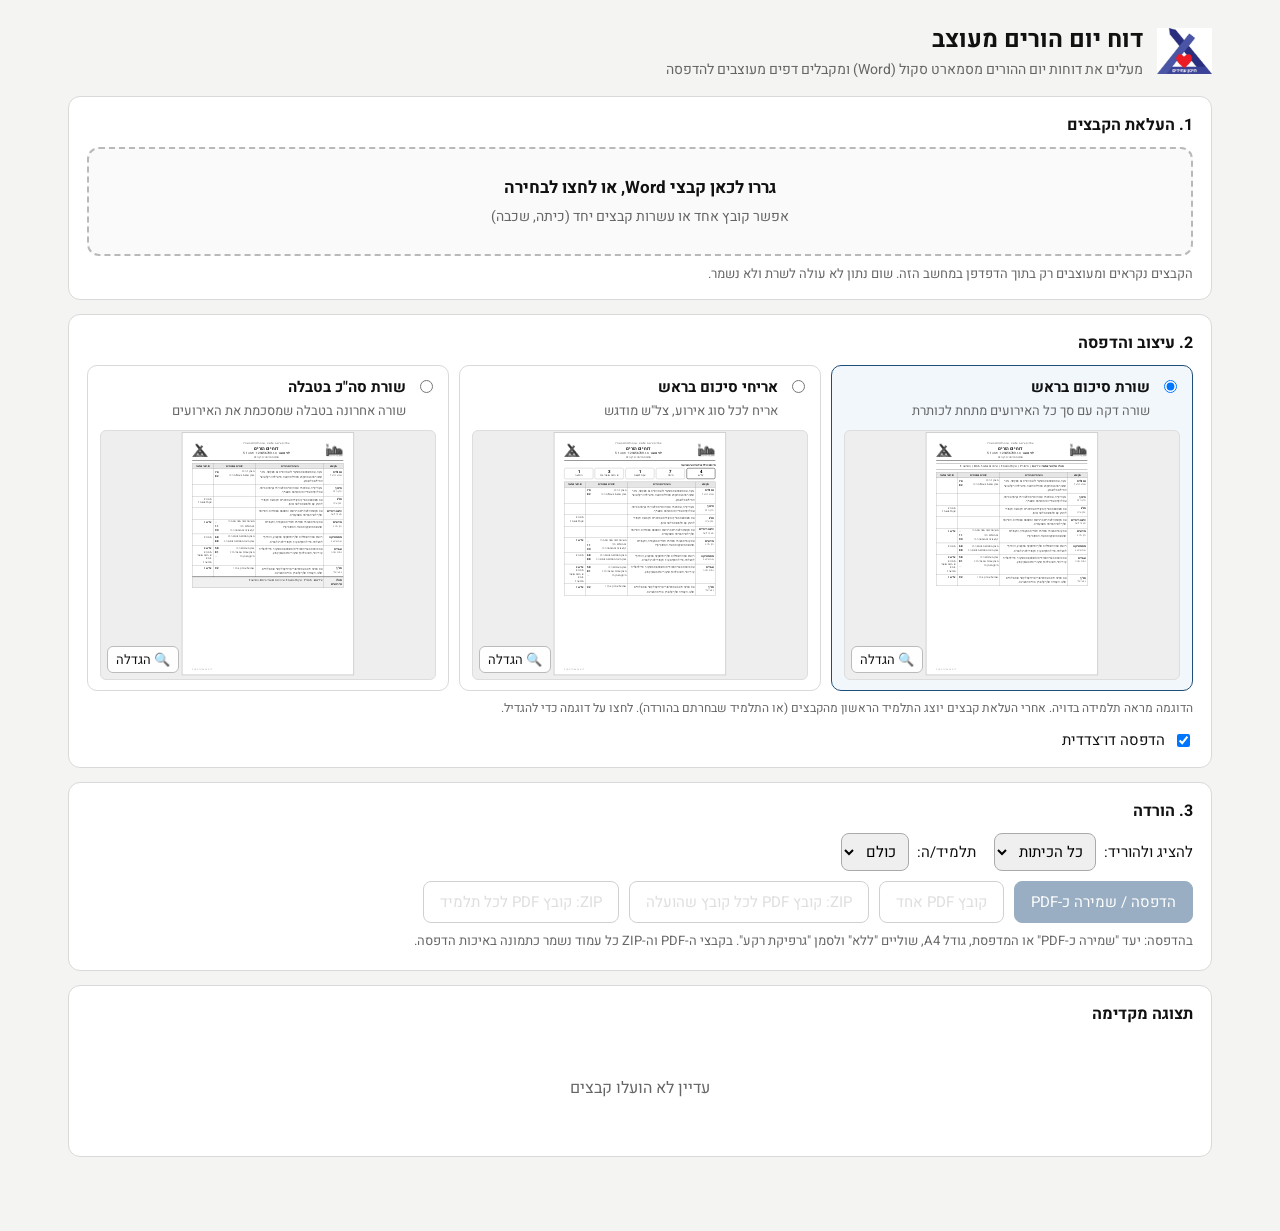
==== commit d640de43: "דוח יום הורים מעוצב: תצוגה מוקטנת לכל עיצוב עם הגדלה ליד כל אחד משלושת העיצובים מוצג הדף הראשון בקטן" ====
--- a/doch-meutzav/index.html
+++ b/doch-meutzav/index.html
@@ -27,10 +27,23 @@
 .drop span{color:var(--mut);font-size:14px}
 .priv{font-size:13px;color:var(--mut);margin-top:8px}
 .vars{display:grid;grid-template-columns:repeat(3,1fr);gap:10px}
-.var{border:1.5px solid var(--line);border-radius:10px;padding:10px 12px;cursor:pointer;display:flex;gap:9px;align-items:flex-start}
+.var{border:1.5px solid var(--line);border-radius:10px;padding:10px 12px;cursor:pointer;display:flex;flex-direction:column;gap:8px}
+.vh{display:flex;gap:9px;align-items:flex-start}
+.thumb{position:relative;height:250px;overflow:hidden;border:1px solid #ddd;border-radius:6px;background:#eee;display:flex;justify-content:center;cursor:zoom-in}
+.thumb .page{position:absolute;top:2px;left:50%;margin-left:-105mm;transform:scale(.215);transform-origin:50% 0;box-shadow:0 0 0 4px #ccc}
+.thumb .zoom{position:absolute;bottom:6px;left:6px;background:rgba(255,255,255,.95);border:1px solid #bbb;border-radius:6px;font-size:13px;padding:3px 8px}
+.thumbnote{font-size:12px;color:var(--mut);margin-top:8px}
+#modal{position:fixed;inset:0;background:rgba(0,0,0,.6);display:none;z-index:50;overflow:auto;padding:20px}
+#modal.on{display:block}
+#modal .mbar{position:sticky;top:0;display:flex;gap:10px;justify-content:center;align-items:center;margin-bottom:14px;z-index:2}
+#modal .mbar span{color:#fff;font-size:16px;font-weight:700}
+#modal .mpages{display:flex;flex-direction:column;align-items:center;gap:16px}
+#modal .page{zoom:.85;box-shadow:0 2px 12px rgba(0,0,0,.4)}
+@media (max-width:900px){#modal .page{zoom:.45}}
 .var input{margin-top:4px}
+@media (max-width:800px){.vars{grid-template-columns:1fr}}
 .var.on{border-color:var(--acc);background:#f2f7fc}
-.var b{display:block;font-size:15px}.var span{font-size:13px;color:var(--mut)}
+.vh b{display:block;font-size:15px}.vh span{font-size:13px;color:var(--mut)}
 .row{display:flex;gap:18px;flex-wrap:wrap;align-items:center}
 .sw{display:flex;gap:8px;align-items:center;font-size:15px}
 .btns{display:flex;gap:10px;flex-wrap:wrap}
@@ -92,7 +105,7 @@
   .app{max-width:none;padding:0}
   #pages{display:block;padding:0}
   #pages .page{zoom:1;box-shadow:none;page-break-after:always;break-after:page}
-  #stage,#exp{display:none}
+  #stage,#exp,#modal{display:none!important}
 }
 </style>
 </head>
@@ -114,10 +127,11 @@
   <div class="card">
     <h2>2. עיצוב והדפסה</h2>
     <div class="vars" id="vars">
-      <label class="var on"><input type="radio" name="v" value="1" checked><div><b>שורת סיכום בראש</b><span>שורה דקה עם סך כל האירועים מתחת לכותרת</span></div></label>
-      <label class="var"><input type="radio" name="v" value="2"><div><b>אריחי סיכום בראש</b><span>אריח לכל סוג אירוע, צל"ש מודגש</span></div></label>
-      <label class="var"><input type="radio" name="v" value="3"><div><b>שורת סה"כ בטבלה</b><span>שורה אחרונה בטבלה שמסכמת את האירועים</span></div></label>
+      <label class="var on"><div class="vh"><input type="radio" name="v" value="1" checked><div><b>שורת סיכום בראש</b><span>שורה דקה עם סך כל האירועים מתחת לכותרת</span></div></div><div class="thumb" data-v="1" title="לחצו להגדלה"></div></label>
+      <label class="var"><div class="vh"><input type="radio" name="v" value="2"><div><b>אריחי סיכום בראש</b><span>אריח לכל סוג אירוע, צל"ש מודגש</span></div></div><div class="thumb" data-v="2" title="לחצו להגדלה"></div></label>
+      <label class="var"><div class="vh"><input type="radio" name="v" value="3"><div><b>שורת סה"כ בטבלה</b><span>שורה אחרונה בטבלה שמסכמת את האירועים</span></div></div><div class="thumb" data-v="3" title="לחצו להגדלה"></div></label>
     </div>
+    <div class="thumbnote" id="thumbNote">הדוגמה מראה תלמיד בדוי. אחרי העלאת קבצים היא תציג את התלמיד הראשון מהקבצים. לחצו על דוגמה כדי להגדיל.</div>
     <div id="hrBox" style="margin-top:12px"></div>
     <div class="row" style="margin-top:12px">
       <label class="sw"><input type="checkbox" id="duplex" checked> הדפסה דו־צדדית</label>
@@ -146,6 +160,7 @@
     <div id="pages"><div class="empty">עדיין לא הועלו קבצים</div></div>
   </div>
 </div>
+<div id="modal"><div class="mbar"><span id="mTitle"></span><button id="mPick" class="pri">לבחור בעיצוב הזה</button><button id="mClose">סגירה ✕</button></div><div class="mpages" id="mPages"></div></div>
 <div id="stage"></div>
 <div id="exp"></div>
 
@@ -811,6 +826,7 @@
 function render() {
   const v = variant(), duplex = $('duplex').checked;
   const list = filtered();
+  renderThumbs();
   const box = $('pages');
   box.innerHTML = '';
   if (!list.length) { box.innerHTML = '<div class="empty">' + (FILES.length ? 'אין תלמידים בבחירה הזו' : 'עדיין לא הועלו קבצים') + '</div>'; updateButtons(); return; }
@@ -936,6 +952,52 @@
   window.claude.use('downloads').then(ns => { DL = ns; }).catch(() => {});
 }
 
+
+// ---------------- thumbnails of the three versions ----------------
+const SAMPLE = { name: 'לוי נועה', id: '123456789', cls: "ז' 5", year: 'תשפ"ז', school: SCHOOL_DEFAULT, homeroom: 'פרץ הדס', file: '', key: 'sample',
+  legal: ['מכיל מידע מוגן על פי חוק הגנת הפרטיות – המוסרו שלא כדין עובר עבירה', 'הדוח הופק ל"לוי נועה" בתאריך: 25/11/2026 18:14'],
+  subjects: [
+    { subj: 'אנגלית', teacher: 'שגיא דניאל', grades: [{ task: 'מבחן 1', weight: '20', score: '74' }, { task: 'בוחן שכבתי באנגלית', weight: '10', score: '82' }], events: [], comment: 'נועה, את משתתפת בשיעור ולא מוותרת גם כשקשה. ניכר שיפור בהבנת הנקרא מתחילת השנה. כדאי לחזור על אוצר המילים כל שבוע.' },
+    { subj: 'חינוך', teacher: 'פרץ הדס', grades: [], events: [], comment: 'נועה יקרה, את חברה טובה ותורמת לאווירה נעימה בכיתה. את לוקחת אחריות ומתנדבת כשצריך.' },
+    { subj: 'חנ"ג', teacher: 'ברק עידו', grades: [], events: [{ name: 'חיסור', n: 2 }, { name: 'אין תלבושת', n: 1 }], comment: 'את משתתפת במרץ ומעודדת את חברות הקבוצה. הקפידי להגיע עם תלבושת מלאה ובזמן.' },
+    { subj: 'כישורי חיים', teacher: 'סעדה ליאת', grades: [], events: [], comment: 'את מקשיבה לאחרים ברגישות ומשתפת בפתיחות. התרומה שלך לשיח בכיתה משמעותית.' },
+    { subj: 'מדעים', teacher: 'חזן מירב', grades: [{ task: 'משימת כיתה מסה ונפח', weight: '1', score: null }, { task: 'נפח וגלים', weight: '10', score: '11' }, { task: 'דף עבודה נפח ומסה', weight: '15', score: '90' }], events: [{ name: 'צל"ש', n: 1 }], comment: 'את עובדת בצורה מסודרת ויסודית במעבדה, והעבודות שהגשת מושקעות מאוד. המשיכי כך!' },
+    { subj: 'מתמטיקה', teacher: 'שמש יואב', grades: [{ task: 'מבחן מספרים מכוונים', weight: '25', score: '68' }, { task: 'בוחן חיבור מספרים מכוונים', weight: '5', score: '88' }], events: [{ name: 'חיסור', n: 2 }], comment: 'רואים את ההשתדלות שלך וההשקעה במקצוע, וזו הדרך להצלחה. כדי להתקדם עוד, הקפידי לתרגל בבית.' },
+    { subj: 'עברית', teacher: 'נחום שירה', grades: [{ task: 'בוחן מאזכרים', weight: '10', score: '58' }, { task: 'מבחן עברית שכבתי', weight: '25', score: '81' }, { task: 'תיקון מבחן', weight: '5', score: null }], events: [{ name: 'צל"ש', n: 2 }, { name: 'חיסור', n: 3 }, { name: 'אי הכנת שיעורי בית', n: 3 }, { name: 'הפרעה', n: 1 }], comment: 'את כותבת בצורה מסודרת ומשתתפת בשיעור. כדי להצליח עוד יותר, חשוב להכין שיעורי בית באופן קבוע.' },
+    { subj: 'תנ"ך', teacher: 'גבאי אלי', grades: [{ task: 'שמואל א פרק ב', weight: '10', score: '92' }], events: [{ name: 'צל"ש', n: 1 }], comment: 'את מבינה היטב את הסיפורים ויודעת לקשר אותם לחיים שלנו. העבודה שלך על פרק ב הייתה מצוינת.' },
+  ] };
+const VNAMES = { 1: 'שורת סיכום בראש', 2: 'אריחי סיכום בראש', 3: 'שורת סה"כ בטבלה' };
+function thumbStudent() {
+  const sel = $('stu').value && allStudents().find(x => x.key === $('stu').value);
+  return sel || filtered()[0] || allStudents()[0] || SAMPLE;
+}
+function renderThumbs() {
+  const st = thumbStudent(), duplex = $('duplex').checked;
+  document.querySelectorAll('.thumb').forEach(t => {
+    const r = buildStudent(st, +t.dataset.v, duplex);
+    t.innerHTML = '';
+    t.appendChild(r.pages[0]);
+    t.insertAdjacentHTML('beforeend', `<span class="zoom">🔍 הגדלה${r.contentPages > 1 ? ' · ' + r.contentPages + ' עמודי תוכן' : ''}</span>`);
+  });
+  $('thumbNote').textContent = st === SAMPLE
+    ? 'הדוגמה מראה תלמידה בדויה. אחרי העלאת קבצים יוצג התלמיד הראשון מהקבצים (או התלמיד שבחרתם בהורדה). לחצו על דוגמה כדי להגדיל.'
+    : `הדוגמאות מראות את הדוח של ${st.name} (${st.cls}). לבחירת תלמיד אחר: בחלק "הורדה". לחצו על דוגמה כדי להגדיל.`;
+}
+let mV = 1;
+function openModal(v) {
+  mV = v;
+  const st = thumbStudent(), r = buildStudent(st, v, $('duplex').checked);
+  $('mTitle').textContent = `${VNAMES[v]} · ${st.name}`;
+  $('mPages').innerHTML = ''; r.pages.forEach(p => $('mPages').appendChild(p));
+  $('modal').classList.add('on'); $('modal').scrollTop = 0;
+}
+const closeModal = () => { $('modal').classList.remove('on'); $('mPages').innerHTML = ''; };
+document.querySelectorAll('.thumb').forEach(t => t.addEventListener('click', e => { e.preventDefault(); e.stopPropagation(); openModal(+t.dataset.v); }));
+$('mClose').onclick = closeModal;
+$('modal').addEventListener('click', e => { if (e.target.id === 'modal' || e.target.id === 'mPages') closeModal(); });
+document.addEventListener('keydown', e => { if (e.key === 'Escape') closeModal(); });
+$('mPick').onclick = () => { const r = document.querySelector(`input[name=v][value="${mV}"]`); r.checked = true; r.dispatchEvent(new Event('change', { bubbles: true })); closeModal(); };
+
 // ---------------- wiring ----------------
 $('drop').onclick = () => $('file').click();
 $('file').onchange = e => { addFiles(e.target.files); e.target.value = ''; };
@@ -950,7 +1012,8 @@
 $('bZipFile').onclick = () => exportZip('file');
 $('bOne').onclick = () => exportZip('one');
 $('bZipStu').onclick = () => exportZip('student');
-document.fonts && document.fonts.ready.then(() => { if (FILES.length) render(); });
+document.fonts && document.fonts.ready.then(() => render());
+render();
 </script>
 </body>
 </html>
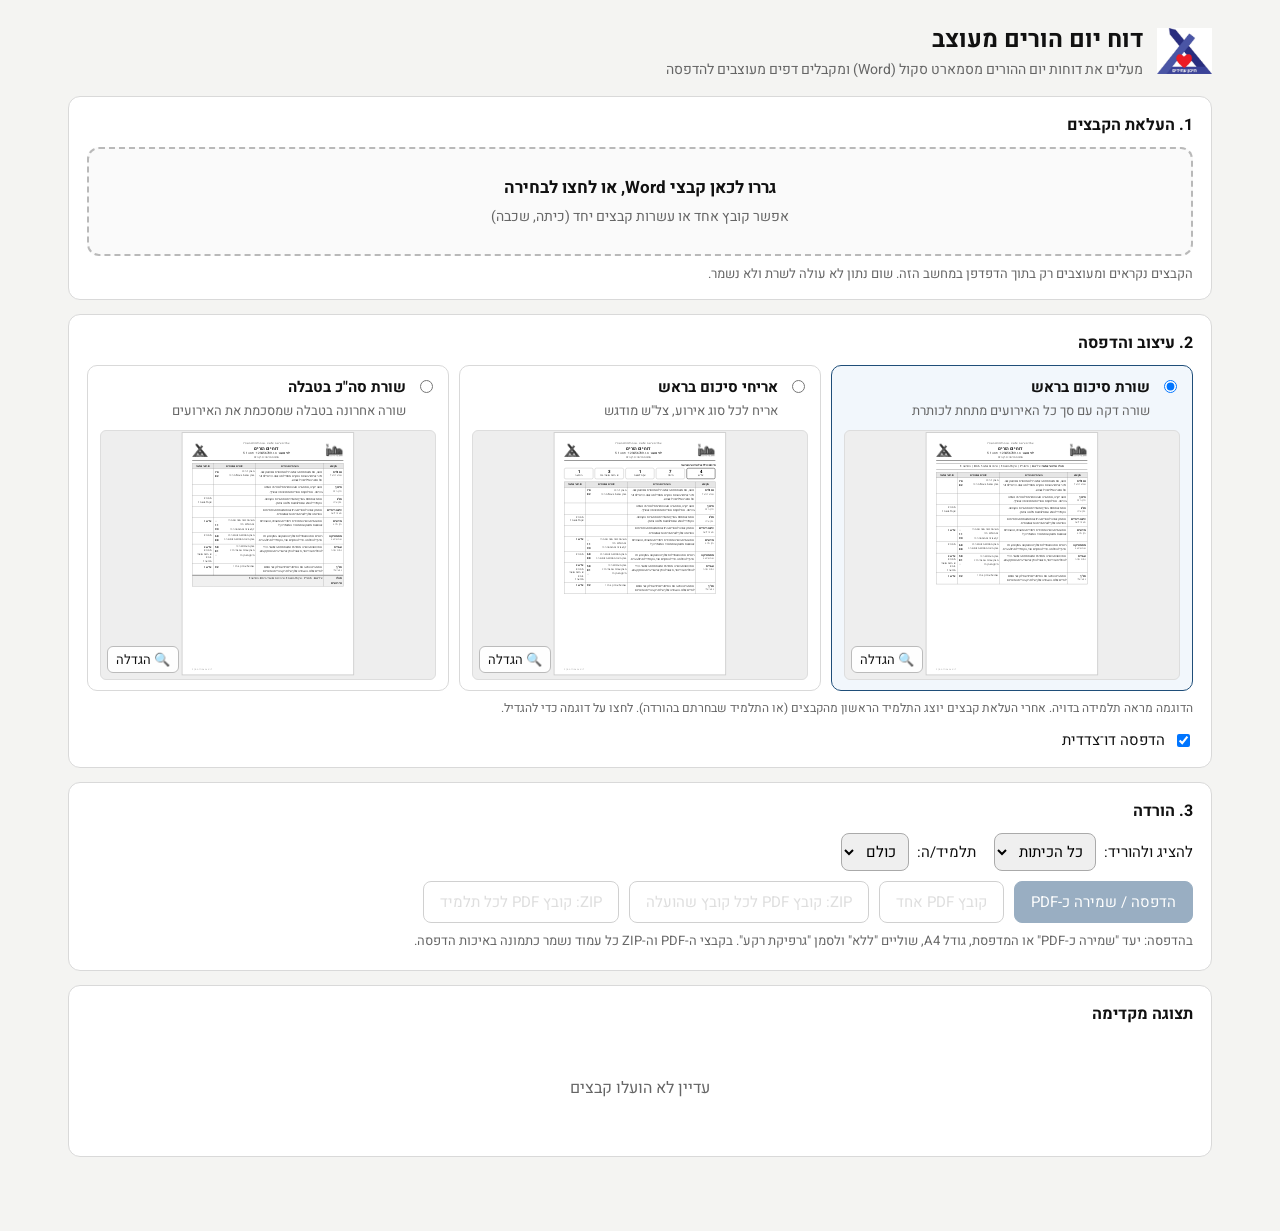
==== commit dff91d00: "דוח יום הורים מעוצב: הערת יום הורים באותו גופן כמו שאר הדף ההערה מודפסת בגופן Heebo כמו כל שאר הטקסט" ====
--- a/doch-meutzav/index.html
+++ b/doch-meutzav/index.html
@@ -9,8 +9,6 @@
 @font-face{font-family:'Heebo';font-weight:400;font-display:block;src:url([data-uri]) format('woff2');}
 @font-face{font-family:'Heebo';font-weight:700;font-display:block;src:url([data-uri]) format('woff2');}
 @font-face{font-family:'Heebo';font-weight:700;font-display:block;src:url([data-uri]) format('woff2');}
-@font-face{font-family:'Frank Ruhl Libre';font-weight:400;font-display:block;src:url([data-uri]) format('woff2');}
-@font-face{font-family:'Frank Ruhl Libre';font-weight:400;font-display:block;src:url([data-uri]) format('woff2');}
 :root{--ink:#111;--mut:#666;--line:#d9d9d9;--bg:#f4f4f2;--acc:#1f4e79}
 *{box-sizing:border-box}
 body{margin:0;font-family:'Heebo',Arial,sans-serif;color:var(--ink);background:var(--bg);direction:rtl}
@@ -21,7 +19,8 @@
 .top p{margin:2px 0 0;color:var(--mut);font-size:14px}
 .card{background:#fff;border:1px solid var(--line);border-radius:12px;padding:16px 18px;margin-bottom:14px}
 .card h2{font-size:16px;margin:0 0 10px;font-weight:700}
-.drop{border:2px dashed #b9b9b9;border-radius:12px;padding:26px;text-align:center;cursor:pointer;background:#fafafa;transition:.15s}
+.vh-input{position:absolute;width:1px;height:1px;opacity:0;overflow:hidden;pointer-events:none}
+.drop{display:block;border:2px dashed #b9b9b9;border-radius:12px;padding:26px;text-align:center;cursor:pointer;background:#fafafa;transition:.15s}
 .drop.over{border-color:var(--acc);background:#eef4fa}
 .drop b{font-size:17px;display:block;margin-bottom:4px}
 .drop span{color:var(--mut);font-size:14px}
@@ -85,8 +84,8 @@
 .tD th{background:#e6e6e6;font-size:9pt;padding:1mm;border:.6pt solid #777}
 .tD td{border:.6pt solid #777;padding:1.5mm 2mm;vertical-align:top}
 .tD tr{break-inside:avoid}
-.tS{width:24mm}.tS b{font-size:10pt}.tS div{font-size:8.2pt;color:#555}
-.tC .cm{font-family:'Frank Ruhl Libre',serif;font-size:10.6pt;line-height:1.45}
+.tS{width:24mm}.tS .wg{color:#111!important;font-size:8.6pt!important;margin-top:.8mm}.tS b{font-size:10pt}.tS div{font-size:8.2pt;color:#555}
+.tC .cm{font-family:'Heebo',Arial,sans-serif;font-size:10.3pt;line-height:1.45}
 .tG{width:52mm}.tE{width:26mm;font-size:8.3pt;line-height:1.45}
 .gl{display:flex;justify-content:space-between;gap:2mm;font-size:8.2pt;line-height:1.35;margin-bottom:.6mm}
 .gt{flex:1}.scv{min-width:6mm;text-align:left;font-weight:700;font-size:9.3pt}.scv.na{font-weight:400;color:#777}
@@ -118,8 +117,8 @@
 
   <div class="card">
     <h2>1. העלאת הקבצים</h2>
-    <div class="drop" id="drop"><b>גררו לכאן קבצי Word, או לחצו לבחירה</b><span>אפשר קובץ אחד או עשרות קבצים יחד (כיתה, שכבה)</span></div>
-    <input type="file" id="file" accept=".docx" multiple hidden>
+    <label class="drop" id="drop" for="file"><b>גררו לכאן קבצי Word, או לחצו לבחירה</b><span>אפשר קובץ אחד או עשרות קבצים יחד (כיתה, שכבה)</span></label>
+    <input type="file" id="file" class="vh-input" accept=".docx,application/vnd.openxmlformats-officedocument.wordprocessingml.document" multiple>
     <div class="priv">הקבצים נקראים ומעוצבים רק בתוך הדפדפן במחשב הזה. שום נתון לא עולה לשרת ולא נשמר.</div>
     <div id="loadInfo"></div>
   </div>
@@ -611,7 +610,16 @@
 
 function parseGrade(line) {
   const i = line.lastIndexOf(' - *');
-  if (i < 0) return { task: line, type: '', weight: '', score: null };
+  if (i < 0) {                                   // short format: "בוחן 1 (15%) ציון: 100"
+    const m2 = line.match(/^(.*?)\s*\(([^()]*%[^()]*)\)\s*(?:ציון:\s*(.*))?$/);
+    if (m2) {
+      const w = (m2[2].match(/(\d+(?:\.\d+)?)\s*%(?!.*\d\s*%)/) || [])[1] || '';
+      return { task: m2[1].trim(), type: '', weight: w, score: m2[3] != null && m2[3].trim() !== '' ? m2[3].trim() : null };
+    }
+    const m3 = line.match(/^(.*?)\s*ציון:\s*(.*)$/);
+    if (m3) return { task: m3[1].trim(), type: '', weight: '', score: m3[2].trim() || null };
+    return { task: line, type: '', weight: '', score: null };
+  }
   const task = line.slice(0, i).trim(), rest = line.slice(i + 4);
   const m = rest.match(/^([^()]*?)\s*\((.*)\)\s*(?:ציון:\s*(.*))?$/);
   if (!m) return { task, type: rest.trim(), weight: '', score: null };
@@ -623,6 +631,30 @@
   const l = line.replace(/^\*+/, '').trim();
   const m = l.match(/^(.*?):\s*(\d+)\s*$/);
   return m ? { name: clean(m[1]), n: +m[2] } : null;
+}
+
+
+const PD_RE = /^\*?\s*יום הורים\s*:?\s*(.*)$/;
+const PD_ANY = /\*?\s*יום הורים\s*:?\s*(.*)$/;
+// Pull a "יום הורים:" comment out of a list of cell lines. Lines after it that do not look
+// like a regular item of that cell (isItem) are taken as the comment's continuation.
+const stripCount = t => t.replace(/\s*:\s*\d+\s*$/, '');            // "...: 1" → never print the count of a comment
+// An "event" whose name is really a teacher's sentence (long text) is a comment that landed in the events cell
+const looksLikeComment = name => /^יום הורים/.test(name) || name.length > 40 || (/[.,!?]/.test(name) && name.split(' ').length > 5);
+const KNOWN_EV = /^(חיסור|איחור|הפרעה|צל"ש|אין תלבושת|אי הכנת|אי הבאת|חוסר ב|שימוש ב|אינו\/אינה|הוצאה|הרחקה)/;
+const isEventLine = raw => !!parseEvent(raw) && (/^\*/.test(raw) || KNOWN_EV.test(parseEvent(raw).name));
+function takeComment(ls, isItem, evAsComment) {
+  const rest = []; let comment = ''; let inC = false;
+  for (const raw of ls) {
+    const l = raw.replace(/^\*+\s*/, '');
+    const m = l.match(PD_RE);
+    if (m) { inC = true; comment += (comment ? ' ' : '') + stripCount(m[1]); continue; }
+    const ev = evAsComment && parseEvent(raw);
+    if (ev && looksLikeComment(ev.name)) { inC = true; comment += (comment ? ' ' : '') + ev.name; continue; }
+    if (inC && !isItem(raw)) { comment += ' ' + stripCount(l); continue; }
+    inC = false; rest.push(raw);
+  }
+  return { rest, comment: clean(comment) };
 }
 
 // ---------------- docx parsing ----------------
@@ -639,6 +671,8 @@
       const t = clean(nodeText(el));
       if (!t) continue;
       const y = t.match(/שנת הלימודים\s*(\S+)/); if (y) year = y[1];
+      const hm = t.match(/^(מחנכ(?:ת|ים|ות)|מחנך)\s*:\s*(.+)$/);
+      if (hm && cur) { cur.hrDoc = hm[2].trim(); cur.hrDocWord = hm[1]; continue; }
       const m = t.match(/שם התלמיד(?:ה)?:\s*(.+?)\s+ת\.ז\.?\s*(\S+)\s+כיתה:\s*(.+)$/);
       if (m) { cur = { name: m[1].trim(), id: m[2], cls: m[3].trim().replace(/\s+/g, ' '), subjects: [], legal: [], year, school, file: file.name }; students.push(cur); }
     } else if (el.localName === 'tbl' && cur) {
@@ -650,33 +684,60 @@
       }
       for (const r of rows) {
         const cells = kids(r, 'tc');
+        const last = cur.subjects[cur.subjects.length - 1];
+        const addComment = (subj, text) => { text = clean(text); if (subj && text) subj.comment = (subj.comment ? subj.comment + ' ' : '') + text; };
         if (cells.length === 1) {
           const t = clean(nodeText(cells[0]).replace(/\n/g, ' '));
-          const cm = t.match(/^יום הורים\s*:\s*(.*)$/);
-          const last = cur.subjects[cur.subjects.length - 1];
-          if (last && t) last.comment = (last.comment ? last.comment + ' ' : '') + (cm ? cm[1] : t);
+          const cm = t.match(PD_RE);
+          addComment(last, stripCount(cm ? cm[1] : t));
           continue;
         }
-        if (cells.length < 3) continue;
+        if (cells.length < 3) {
+          // a comment row split into 2 cells: "יום הורים:" | text
+          const t = clean(cells.map(c => nodeText(c).replace(/\n/g, ' ')).join(' '));
+          const cm = t.match(PD_RE); if (cm) addComment(last, stripCount(cm[1]));
+          continue;
+        }
         const c0 = lines(cells[0]);
-        if (!c0.length || c0[0] === 'מקצוע') continue;
+        const restText = clean(cells.slice(1).map(c => nodeText(c).replace(/\n/g, ' ')).join(' '));
+        if (!c0.length) {
+          // row with an empty subject cell: a comment that landed in one of the other cells
+          const cm = restText.match(PD_ANY);
+          if (cm) addComment(last, stripCount(cm[1]));
+          else if (restText && last) last.unknown.push(restText);
+          continue;
+        }
+        if (c0[0] === 'מקצוע') continue;
         let subj = c0[0], teacher = '';
-        for (const l of c0.slice(1)) { const tm = l.match(/^שם המורה:\s*(.*)$/); if (tm) teacher = tm[1]; }
+        let weighted = '';
+        for (const l of c0.slice(1)) {
+          const tm = l.match(/^שם המורה:\s*(.*)$/); if (tm) teacher = tm[1];
+          const wm = l.match(/^ציון משוקלל:\s*(.*)$/); if (wm) weighted = wm[1].trim();
+        }
         if (!teacher) { const tm = subj.match(/^(.*?)שם המורה:\s*(.*)$/); if (tm) { subj = tm[1].trim(); teacher = tm[2]; } }
-        const grades = lines(cells[1]).map(parseGrade);
-        const events = lines(cells[2]).map(parseEvent).filter(Boolean);
-        cur.subjects.push({ subj, teacher, grades, events, comment: '' });
+        const rec = { subj, teacher, weighted, grades: [], events: [], comment: '', unknown: [] };
+        // grades cell: a "יום הורים:" line (and what follows it) is the comment, not a grade
+        const g = takeComment(lines(cells[1]), l => / - \*|\([^()]*%[^()]*\)|ציון:/.test(l));
+        // a verbal assessment attached to a grade line ("... ציון: 94 הערכה מילולית: ...") is the teacher's comment
+        rec.grades = g.rest.map(l => {
+          const vm = l.match(/^(.*?)\s*הערכה מילולית\s*:\s*(.*)$/);
+          if (vm) { addComment(rec, vm[2]); l = vm[1]; }
+          return l ? parseGrade(l) : null;
+        }).filter(Boolean);
+        addComment(rec, g.comment);
+        // events cell: same; any line that is not "event: number" after the comment belongs to it
+        const e = takeComment(lines(cells[2]), isEventLine, true);
+        e.rest.forEach(l => { const ev = parseEvent(l); if (ev) rec.events.push(ev); else rec.unknown.push(l); });
+        addComment(rec, e.comment);
+        cur.subjects.push(rec);
       }
     }
   }
-  // homeroom teacher from "חינוך"
-  for (const s of students) {
-    const h = s.subjects.find(x => /^חינוך/.test(x.subj));
-    s.homeroom = h ? h.teacher : '';
+  // homeroom teacher: the report's own "מחנך/ת:" line, else the teacher of "חינוך"
+  for (const st of students) {
+    const h = st.subjects.find(x => /^חינוך/.test(x.subj));
+    st.hrAuto = st.hrDoc || (h ? h.teacher : '');
   }
-  const byCls = {};
-  students.forEach(s => { if (s.homeroom) (byCls[s.cls] = byCls[s.cls] || {})[s.homeroom] = 1; });
-  students.forEach(s => { if (!s.homeroom && byCls[s.cls]) s.homeroom = Object.keys(byCls[s.cls]).join(', '); });
   return students;
 }
 
@@ -689,7 +750,7 @@
 }
 function headerHTML(st) {
   return `<div class="lh"><img src="${LOGO_HOLON}"><div class="lhc"><div class="lhs">${esc(st.school)}${st.year ? ' · שנת הלימודים ' + esc(st.year) : ''}</div><div class="lht">דוח יום הורים</div>
-  <div class="lhst"><b>${iso(st.name)}</b> · ת.ז. ${iso(st.id)} · כיתה ${iso(st.cls)}</div>${st.homeroom ? `<div class="lhs2">${hrWord(st.homeroom)} הכיתה: ${iso(st.homeroom)}</div>` : ''}</div><img src="${LOGO_SCHOOL_SRC}"></div>`;
+  <div class="lhst"><b>${iso(st.name)}</b> · ת.ז. ${iso(st.id)} · כיתה ${iso(st.cls)}</div>${(() => { const h = homeroomOf(st); return h.name ? `<div class="lhs2">${h.word} הכיתה: ${iso(h.name)}</div>` : ''; })()}</div><img src="${LOGO_SCHOOL_SRC}"></div>`;
 }
 function contHTML(st) { return `<div class="ch"><span><b>${iso(st.name)}</b> · ת.ז. ${iso(st.id)} · כיתה ${iso(st.cls)}</span><span class="m">דוח יום הורים · המשך</span></div>`; }
 function summaryHTML(st, v) {
@@ -706,7 +767,7 @@
 function rowHTML(s) {
   const g = s.grades.map(x => `<div class="gl"><span class="gt">${esc(x.task)}${x.weight ? ` <span class="m">${esc(x.weight)}%</span>` : ''}</span>${x.score != null ? `<span class="scv">${esc(x.score)}</span>` : `<span class="scv na">—</span>`}</div>`).join('');
   const e = evSort(s.events).map(x => `<div class="${x.name === POS ? 'evpos' : ''}">${esc(x.name)} ${x.n}</div>`).join('');
-  return `<tr><td class="tS"><b>${esc(s.subj)}</b>${s.teacher ? `<div>${esc(s.teacher)}</div>` : ''}</td><td class="tC"><p class="cm">${esc(s.comment)}</p></td><td class="tG">${g}</td><td class="tE">${e}</td></tr>`;
+  return `<tr><td class="tS"><b>${esc(s.subj)}</b>${s.teacher ? `<div>${esc(s.teacher)}</div>` : ''}${s.weighted ? `<div class="wg">ציון משוקלל: <b>${esc(s.weighted)}</b></div>` : ''}</td><td class="tC"><p class="cm">${esc(s.comment)}</p></td><td class="tG">${g}</td><td class="tE">${e}</td></tr>`;
 }
 function totalRowHTML(st) {
   const t = totals(st);
@@ -771,35 +832,49 @@
 // ---------------- homeroom teacher: מחנך / מחנכת ----------------
 const FEM = new Set('אביבה אביגיל אביטל אדווה אודליה אווה אופירה אורית אורלי אורנה אורנית אושרת אילנה אילנית איריס אירית אסנת אסתר אפרת אתי בתיה גאולה גילה גלית דבורה דבי דורית דליה דנה דפנה הגר הדס הדסה הילה הלן ורד זהבה זיוה חביבה חגית חוה חנה חני טלי טליה טובה טלילה טניה יהודית יולי יוליה יעל יעלי יפה יפית ירדנה ליאת לילך לימור לינוי לירז לאה מאיה מוריה מורן מזל מיכל מיטל מירב מירה מירי מלכה מרגלית מרים מריה מרינה נגה נוגה נועה נורית נטלי נטליה נטע ניצה נילי נעמה נעמי סיגל סיגלית סימה סיון סמדר עדנה עינב עינת ענבל ענבר עפרה עליזה פזית פנינה צביה ציפורה ציפי צילה קרן רבקה רונית רחל רינה רויטל רות רחלי רעות שולמית שושנה שושי שירה שירי שירלי שלומית שני שרה שרית שרון תמר תמי תהילה תקווה אלגרה אולגה אנה סבטלנה יבגניה ולנטינה אירנה מרגריטה ליודמילה טטיאנה'.split(' '));
 const MASC = new Set('אבי אברהם אהרון אורי אילן איתי איתן אלון אליהו אלי אליעזר אמיר אריאל אריק אשר בועז בני ברוך גבי גדי גיא גיל דוד דני דניאל דן הראל זאב חיים יאיר יגאל יהודה יואב יובל יונתן יוסי יוסף יעקב יצחק ירון ישראל כפיר לירן מאיר מוטי מיכאל משה נדב נועם ניר נתן עדי עמית עמרי עוזי צבי רועי רונן רמי רפאל שאול שגיא שלום שלמה שמואל שמעון שי תומר אלכסנדר ולדימיר סרגיי דמיטרי מקסים'.split(' '));
-const HR_PREF = {};
-try { Object.assign(HR_PREF, JSON.parse(localStorage.getItem('hrWord') || '{}')); } catch (e) {}
+let HR_CLS = {};     // per-class choice: {name, word}
+try { HR_CLS = JSON.parse(localStorage.getItem('hrCls') || '{}') || {}; } catch (e) {}
+const saveHr = () => { try { localStorage.setItem('hrCls', JSON.stringify(HR_CLS)); } catch (e) {} };
 function guessHr(name) {
-  const parts = name.split(/[,،]/).map(x => x.trim()).filter(Boolean);
-  if (parts.length > 1) return '';
+  if (/[,،]| ו/.test(name)) return 'מחנכי';
   const w = name.trim().split(/\s+/).slice(1);            // surname first: the rest are first names
   let f = 0, m = 0;
   w.forEach(x => { if (FEM.has(x)) f++; if (MASC.has(x)) m++; });
   return f && !m ? 'מחנכת' : m && !f ? 'מחנך' : '';
 }
-function hrWord(name) { return HR_PREF[name] || guessHr(name) || 'מחנך/ת'; }
+// automatic homeroom per class: a "מחנך/ת:" line in the report wins; otherwise the most common "חינוך" teacher
+function classAuto(cls) {
+  const sts = allStudents().filter(s => s.cls === cls);
+  const doc = sts.find(s => s.hrDoc);
+  if (doc) return { name: doc.hrDoc, word: /ת$/.test(doc.hrDocWord) ? 'מחנכת' : doc.hrDocWord === 'מחנך' ? 'מחנך' : '' };
+  const cnt = {}; sts.forEach(s => { if (s.hrAuto) cnt[s.hrAuto] = (cnt[s.hrAuto] || 0) + 1; });
+  const top = Object.entries(cnt).sort((a, b) => b[1] - a[1]);
+  if (!top.length) return { name: '', word: '' };
+  // two "חינוך" teachers that each cover a real part of the class = two homeroom teachers
+  if (top[1] && top[1][1] >= sts.length * 0.25) return { name: top[0][0] + ', ' + top[1][0], word: 'מחנכי' };
+  return { name: top[0][0], word: '' };
+}
+function homeroomOf(st) {
+  if (st === SAMPLE) return { name: st.homeroom, word: 'מחנכת' };
+  const a = classAuto(st.cls), o = HR_CLS[st.cls] || {};
+  const name = (o.name != null ? o.name : a.name) || '';
+  const auto = o.name != null && o.name !== a.name ? guessHr(name) : (a.word || guessHr(name));
+  return { name, word: o.word || auto || 'מחנך/ת' };
+}
 function renderHrBox() {
-  const names = [...new Set(allStudents().map(s => s.homeroom).filter(Boolean))].sort((a, b) => a.localeCompare(b, 'he'));
+  const classes = [...new Set(allStudents().map(s => s.cls))].sort((a, b) => a.localeCompare(b, 'he'));
   const box = $('hrBox');
-  if (!names.length) { box.innerHTML = ''; return; }
-  const clsOf = n => [...new Set(allStudents().filter(s => s.homeroom === n).map(s => s.cls))].join(', ');
-  box.innerHTML = '<div class="hint" style="margin-bottom:6px">מחנך או מחנכת? זיהיתי לפי השם הפרטי. אם לא זוהה, או שזוהה לא נכון, בחרו כאן:</div><div class="hr">' +
-    names.map((n, i) => {
-      const cur = HR_PREF[n] || guessHr(n) || '';
-      return `<label>${esc(n)} <span class="m">(${esc(clsOf(n))})</span><select data-n="${i}">` +
-        ['', 'מחנך', 'מחנכת'].map(o => `<option value="${o}"${o === cur ? ' selected' : ''}>${o || 'מחנך/ת'}</option>`).join('') +
-        `</select>${cur ? '' : '<span class="q">?</span>'}</label>`;
+  if (!classes.length) { box.innerHTML = ''; return; }
+  box.innerHTML = '<div class="hint" style="margin-bottom:6px">המחנך/ת של כל כיתה. אם בדוח אין שורת "מחנך/ת", לקחתי את המורה של "חינוך". אפשר לתקן את השם (לשני מחנכים: שני שמות עם פסיק ביניהם) ולבחור מחנך, מחנכת או שני מחנכים:</div><div class="hr">' +
+    classes.map((c, i) => {
+      const h = homeroomOf(allStudents().find(s => s.cls === c));
+      const word = h.word === 'מחנך/ת' ? '' : h.word;
+      return `<label><b>${esc(c)}</b><input data-c="${i}" class="hrn" value="${esc(h.name)}" style="width:170px;font-family:inherit;font-size:14px;padding:4px 6px;border:1px solid #aaa;border-radius:6px"><select data-c="${i}" class="hrw">` +
+        ['', 'מחנך', 'מחנכת', 'מחנכי'].map(o => `<option value="${o}"${o === word ? ' selected' : ''}>${o === 'מחנכי' ? 'שני מחנכים (מחנכי הכיתה)' : (o || 'מחנך/ת')}</option>`).join('') +
+        `</select>${word ? '' : '<span class="q">?</span>'}</label>`;
     }).join('') + '</div>';
-  box.querySelectorAll('select').forEach(sel => sel.onchange = () => {
-    const n = names[+sel.dataset.n];
-    if (sel.value) HR_PREF[n] = sel.value; else delete HR_PREF[n];
-    try { localStorage.setItem('hrWord', JSON.stringify(HR_PREF)); } catch (e) {}
-    renderHrBox(); render();
-  });
+  box.querySelectorAll('.hrn').forEach(inp => inp.onchange = () => { const c = classes[+inp.dataset.c]; HR_CLS[c] = Object.assign({}, HR_CLS[c], { name: inp.value.trim() }); saveHr(); renderHrBox(); render(); });
+  box.querySelectorAll('.hrw').forEach(sel => sel.onchange = () => { const c = classes[+sel.dataset.c]; HR_CLS[c] = Object.assign({}, HR_CLS[c], { word: sel.value }); saveHr(); renderHrBox(); render(); });
 }
 
 // ---------------- UI state ----------------
@@ -852,8 +927,10 @@
   const errs = FILES.filter(f => f.error);
   if (errs.length) h += `<div class="warn err"><b>קבצים שלא נקראו:</b><ul>${errs.map(f => `<li>${esc(f.name)}: ${esc(f.error)}</li>`).join('')}</ul></div>`;
   if (long.length) h += `<div class="warn"><b>${duplex ? 'צריכים גיליון נוסף (יותר משני עמודים):' : 'הדוח לא נכנס בעמוד אחד:'}</b><ul>${long.map(s => `<li>${esc(s.name)} (${esc(s.cls)})</li>`).join('')}</ul></div>`;
+  const unk = all.filter(s => s.subjects.some(x => x.unknown && x.unknown.length));
+  if (unk.length) h += `<div class="warn"><b>שורות שהאתר לא זיהה (לא הודפסו, כדאי לבדוק בדוח המקורי):</b><ul>${unk.slice(0, 20).map(s => `<li>${esc(s.name)} (${esc(s.cls)}): ${s.subjects.filter(x => x.unknown && x.unknown.length).map(x => esc(x.subj) + ': "' + esc(x.unknown.join(' / ')) + '"').join('; ')}</li>`).join('')}</ul></div>`;
   const noCom = all.filter(s => s.subjects.some(x => !x.comment));
-  if (noCom.length) h += `<div class="warn"><b>מקצועות בלי הערת יום הורים:</b><ul>${noCom.slice(0, 30).map(s => `<li>${esc(s.name)} (${esc(s.cls)}): ${s.subjects.filter(x => !x.comment).map(x => esc(x.subj)).join(', ')}</li>`).join('')}${noCom.length > 30 ? `<li>ועוד ${noCom.length - 30}...</li>` : ''}</ul></div>`;
+  if (noCom.length) h += `<div class="warn"><details><summary><b>ל-${noCom.length} תלמידים יש מקצועות בלי הערת יום הורים</b> (לחצו לפירוט)</summary><ul>${noCom.slice(0, 30).map(s => `<li>${esc(s.name)} (${esc(s.cls)}): ${s.subjects.filter(x => !x.comment).map(x => esc(x.subj)).join(', ')}</li>`).join('')}${noCom.length > 30 ? `<li>ועוד ${noCom.length - 30}...</li>` : ''}</ul></details></div>`;
   box.innerHTML = h;
 }
 function updateButtons() {
@@ -999,7 +1076,6 @@
 $('mPick').onclick = () => { const r = document.querySelector(`input[name=v][value="${mV}"]`); r.checked = true; r.dispatchEvent(new Event('change', { bubbles: true })); closeModal(); };
 
 // ---------------- wiring ----------------
-$('drop').onclick = () => $('file').click();
 $('file').onchange = e => { addFiles(e.target.files); e.target.value = ''; };
 ['dragenter', 'dragover'].forEach(t => $('drop').addEventListener(t, e => { e.preventDefault(); $('drop').classList.add('over'); }));
 ['dragleave', 'drop'].forEach(t => $('drop').addEventListener(t, e => { e.preventDefault(); $('drop').classList.remove('over'); }));
